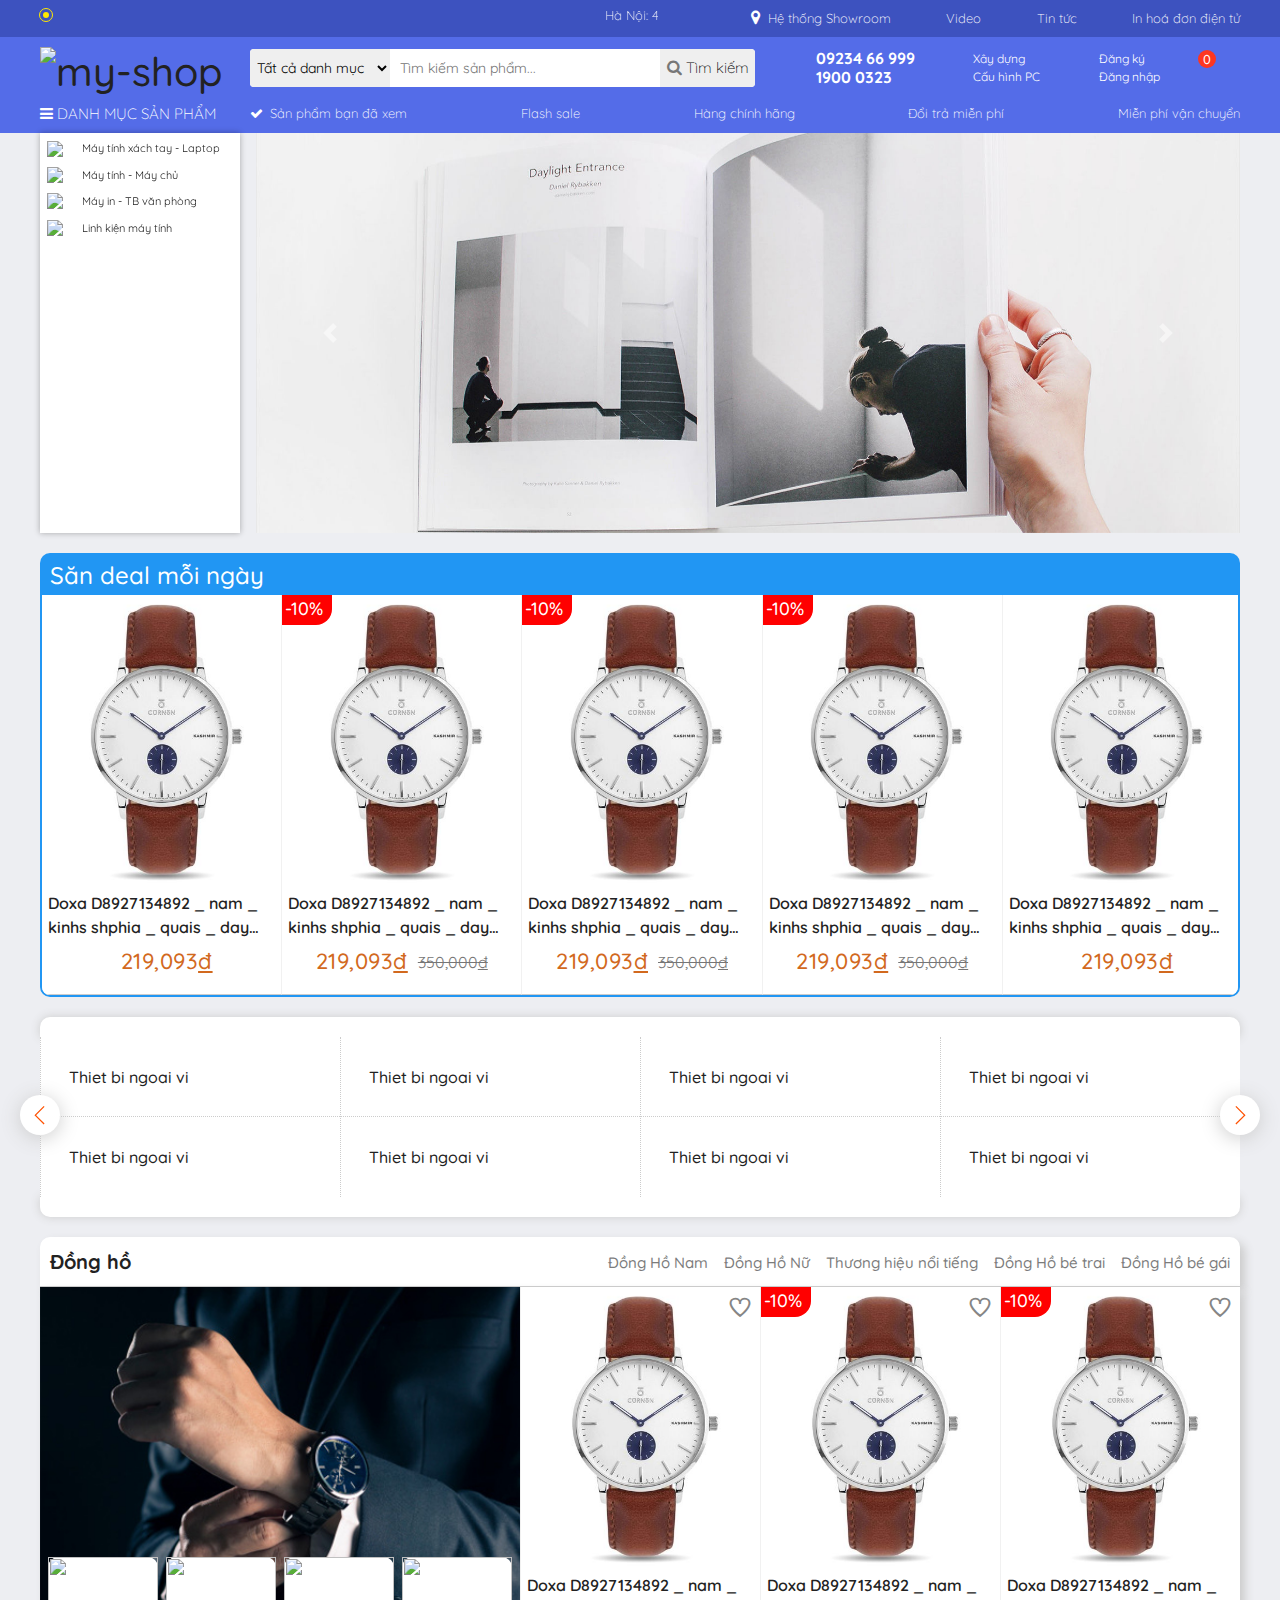
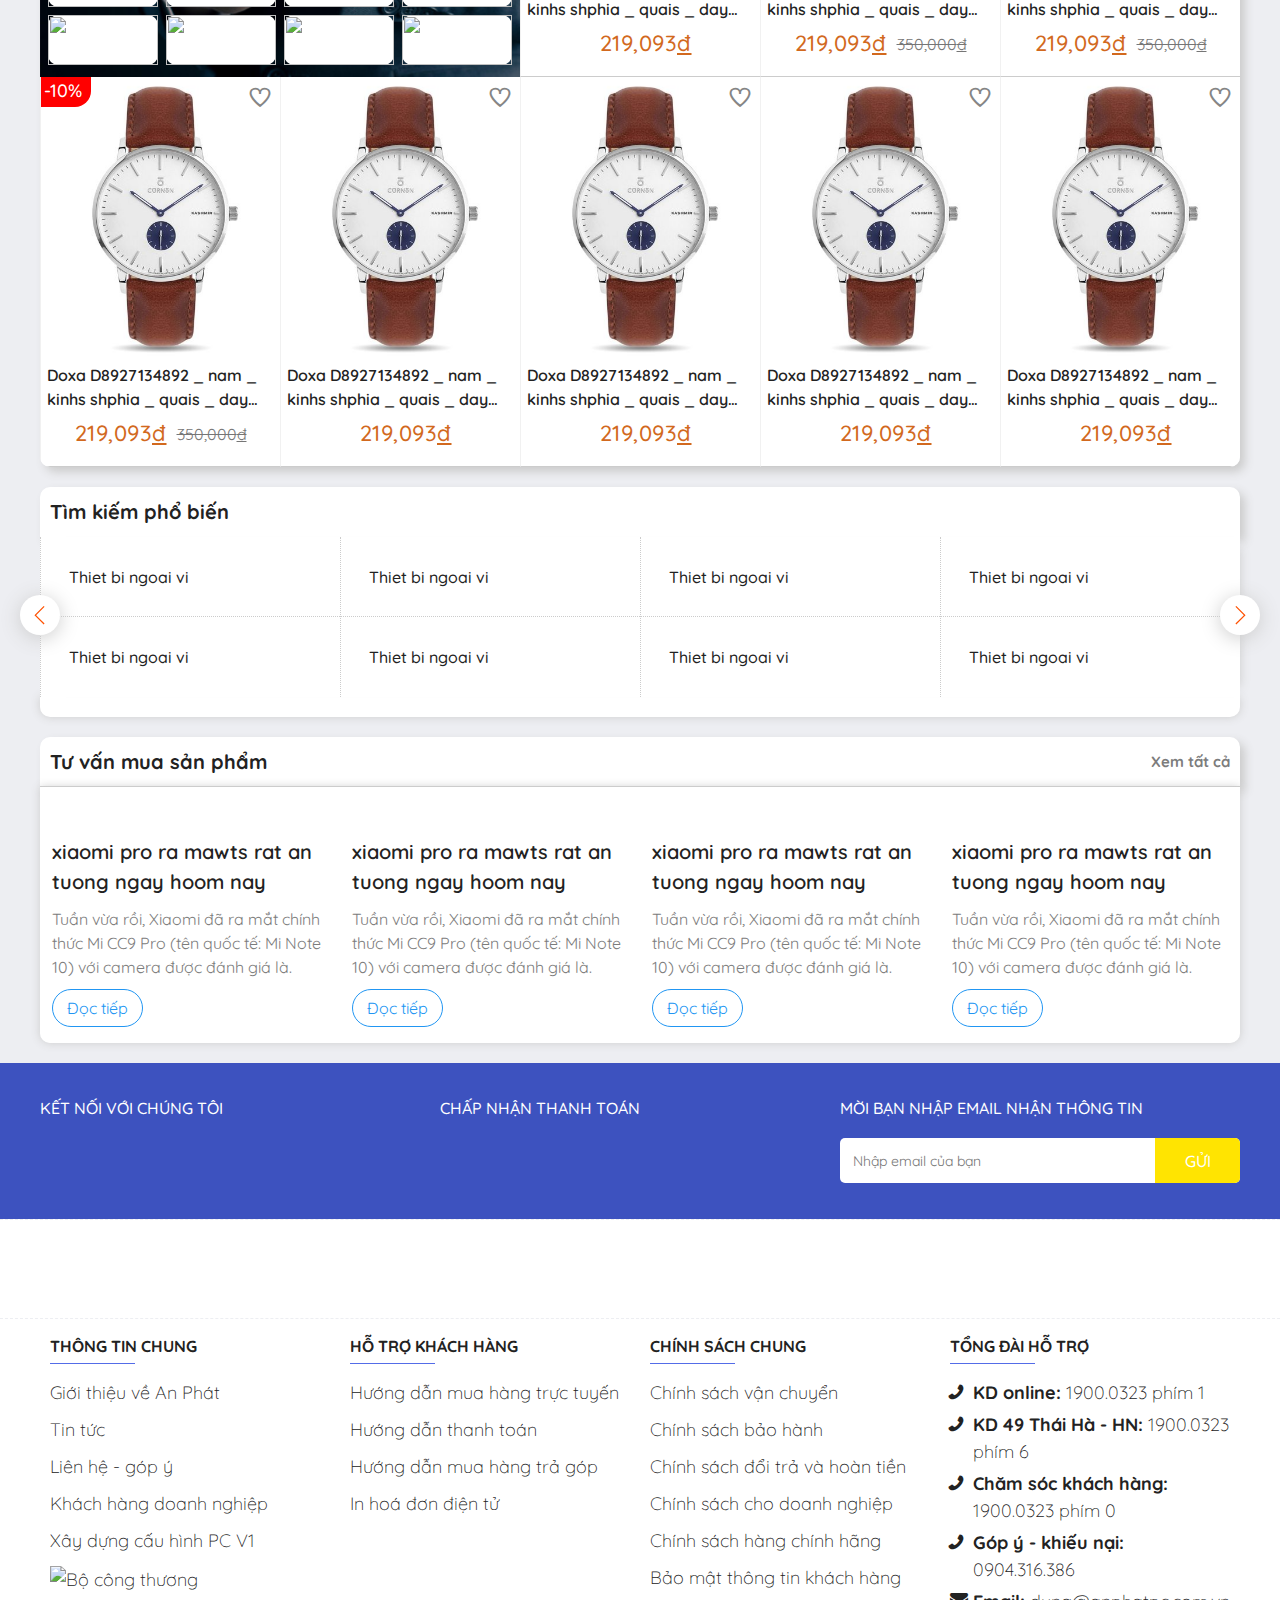
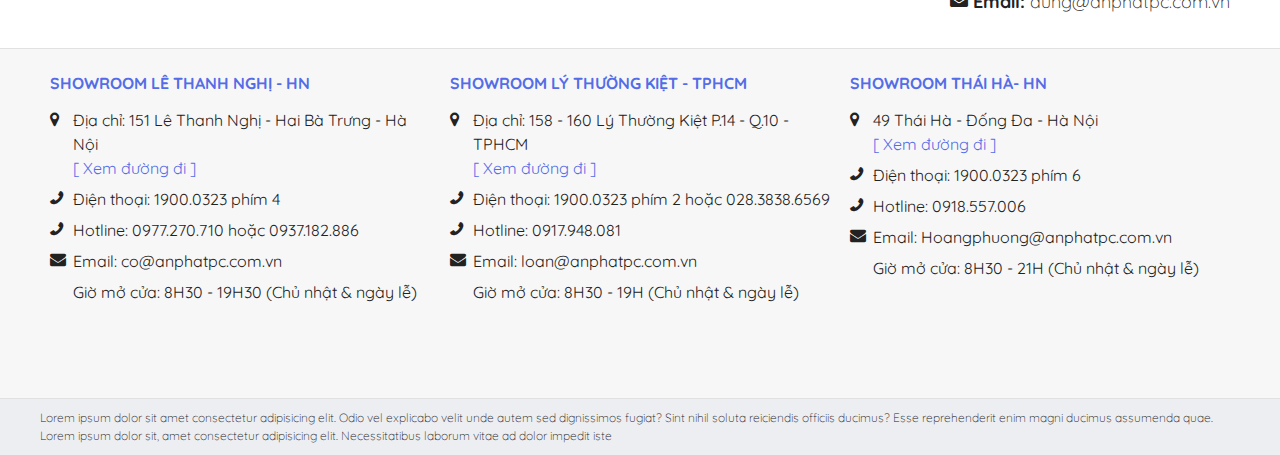
==== index.html @ 414f4945 "clean code" ====
<!DOCTYPE html>
<html lang="en">

<head>
  <title>my-shop</title>
  <meta charset="UTF-8" />
  <!-- <meta name="viewport" content="width=device-width, initial-scale=1" /> -->
  <!-- <meta http-equiv="content-language" content="vi-vn" /> -->
  <!-- <meta http-equiv="X-UA-Compatible" content="IE=edge"> -->
  <meta name="viewport" content="width = device-width, init-scale = 1, Maximum-scale = 1, user-scaleable = 0" />
  <link rel="stylesheet" href="https://cdn.jsdelivr.net/npm/bootstrap@4.3.1/dist/css/bootstrap.min.css" />

  <link rel="stylesheet" href="./assets/css/themify-icons.css" />
  <link rel="stylesheet" href="https://maxcdn.bootstrapcdn.com/font-awesome/4.7.0/css/font-awesome.min.css" />


  <link rel="stylesheet" type="text/css" href="./assets/slick/slick.css" />
  <link rel="stylesheet" type="text/css" href="./assets/slick/slick-theme.css" />

  <link rel="stylesheet" href="./assets/css/lib.css" type="text/css" />
  <link rel="stylesheet" href="./assets/css/web_pc.css" type="text/css" />
  <link rel="stylesheet" href="./assets/css/home.css" type="text/css" />
  <link rel="stylesheet" href="./assets/css/css/header_res.css" type="text/css" />


</head>

<body>
  <!-- header -->
  <header>
    <div class="header-text-top">
      <div class="container">
        <div class="d-flex align-items-center justify-content-between text-13">
          <div class="address-left clearfix">
            <div class="pulse-icon">
              <div class="icon-wrap"></div>
              <div class="elements">
                <div class="pulse pulse-1"></div>
              </div>
            </div>

            <p class="m-0 float-left">
              <marquee>Hà Nội: 49 Thái Hà và 151 Lê Thanh Nghị　TPHCM: 158 - 160 Lý
                Thường Kiệt và 84T/14 Trần Đình Xu</marquee>
            </p>
          </div>

          <div class="text-title">
            <a href="#" class="map-title">
              <i class="fa fa-map-marker text-16 pr-1"></i> Hệ thống Showroom
            </a>
            <a href="" class="icon-video"> Video </a>
            <a href="#" class="icon-news"> Tin tức </a>
            <a href="" class="icon-print"> In hoá đơn điện tử </a>
          </div>
        </div>
      </div>
    </div>

    <div class="header-main-container">
      <div class="container">
        <div class="d-flex flex-wrap align-items-center header-main">
          <h1 class="m-0">
            <a href="index.html" class="logo">
              <img src="https://anphat.com.vn/media/banner/logo_mask2-ngang%20(1).png" alt="my-shop" class="logo-img" />
              <img width="40px" height="40px"
                src="https://cdn.thukyluat.vn/nhch-images//CauHoi_Hinh/9eb6abaa-8cda-456c-ad66-26ba4da23ffe.jpg"
                alt="my-shop" class="logo-img-fixed lazy" />
            </a>
          </h1>
          <!-- search -->
          <div class="header-search">
            <form method="get" action="/tim" enctype="multipart/form-data" class="clearfix search-form bg-white">
              <select name="scat_id">
                <option value="">Tất cả danh mục</option>

                <option value="395">Máy tính xách tay - Laptop</option>

                <option value="394">Máy tính - Máy chủ</option>

                <option value="400">Máy in - TB văn phòng</option>

                <option value="1253">Linh kiện máy tính</option>
              </select>

              <div class="searh-form-container">
                <input type="text" id="js-search" class="text_search" value="" name="q"
                  placeholder="Tìm kiếm sản phẩm..." autocomplete="off" />
                <button type="submit" class="submit-search">
                  <i class="fa fa-search"></i> Tìm kiếm
                </button>
              </div>
            </form>

            <div class="autocomplete-suggestions"></div>
          </div>

          <!-- icon right -->
          <div class="
              header-icon-right
              d-flex
              align-items-center
              justify-content-between
            ">
            <div class="item clearfix">
              <a href="javascript:void(0);" title="Mua hàng online" class="header-icon-phone">
                <i class="icon icon-phone"></i>

                <p class="icon-text m-0" style="line-height: 1.2">
                  <b><span class="text-15 d-block">09234 66 999</span> </b>
                  <b class="text-15 d-block"> 1900 0323 </b>
                </p>
              </a>

              <a href="#" title="Hệ thống Showroom" class="header-item-showroom">
                <i class="icon icon-showroom"></i>

                <p class="icon-text m-0" style="line-height: 1.2">
                  <span class="text-12 d-block"> Hệ thống </span>
                  <b class="text-16 d-block"> Showroom </b>
                </p>
              </a>
            </div>

            <div class="item clearfix">
              <a href="#" title="Xây dựng máy tính">
                <i class="icon icon-buildpc"></i>

                <p class="icon-text m-0 text-12">
                  Xây dựng <br />Cấu hình PC
                </p>
              </a>
            </div>

            <div class="item clearfix">
              <a href="#" title="Tài khoản"><i class="icon icon-user"></i></a>

              <div class="icon-text m-0 text-12">
                <a href="#" class="d-block"> Đăng ký </a>
                <a href="#" class="d-block"> Đăng nhập </a>
              </div>
            </div>

            <div class="item clearfix">
              <a href="cart.html" class="d-block position-relative" title="Giỏ hàng của bạn">
                <i class="icon icon-cart mr-0"></i>
                <span class="js-cart-count cart-count"> 0</span>
              </a>
            </div>
            <div class="item clearfix">

              <a href="#" data-toggle="modal" data-target="#modal-fullscreen"
                class="d-block position-relative icon-menu">
                <i class="ti-menu mr-0"></i>
              </a>
            </div>
          </div>

          <!-- mennu -->
          <div class="header-menu d-flex align-items-center">
            <div class="header-menu-container">
              <a class="d-block font-weight-light text-white menu-title" style="font-size: 15px">
                <i class="fa fa-bars list-product"></i> DANH MỤC SẢN PHẨM
              </a>

              <div class="header-menu-holder">
                <div class="item" data-id="395">
                  <a href="#" class="pro-cate-1">
                    <span class="cat-thumb-item" style="width: 35px; text-align: center">
                      <img src="https://anphat.com.vn/media/category/cat_b706c0f50035bddb63ca6e91efef7703.png"
                        alt="Máy tính xách tay - Laptop" />
                    </span>

                    <span class="title" title="Máy tính xách tay - Laptop">
                      Máy tính xách tay - Laptop
                    </span>
                  </a>
                  <div class="sub-menu">
                    <div class="cat-child-holder">
                      <div class="cat-child-items">
                        <a href="#" class="cate-2" title="Acer">Acer
                        </a>

                        <div>
                          <div class="cat-child-last">
                            <a href="#" title="Acer Gaming/Đồ Họa">
                              Acer Gaming/Đồ Họa
                            </a>

                            <div class="cat-4-list">
                              <a href="#" title="Laptop Acer Aspire 7">
                                Laptop Acer Aspire 7
                              </a>

                              <a href="#" title="Laptop Acer Nitro 5">
                                Laptop Acer Nitro 5
                              </a>

                              <a href="#" title="Laptop Acer Nitro 7">
                                Laptop Acer Nitro 7
                              </a>

                              <a href="#" title="Laptop Acer Helios 300">
                                Laptop Acer Helios 300
                              </a>

                              <a href="#" title="Laptop Acer Triton 500">
                                Laptop Acer Triton 500
                              </a>

                              <a href="#" title="Laptop Acer Helios 700">
                                Laptop Acer Helios 700
                              </a>
                            </div>
                          </div>
                        </div>

                        <div>
                          <div class="cat-child-last">
                            <a href="#" title="Acer Doanh Nhân, Mỏng nhẹ">
                              Acer Doanh Nhân, Mỏng nhẹ
                            </a>

                            <div class="cat-4-list">
                              <a href="#" title="Laptop Acer Swift 1">
                                Laptop Acer Swift 1
                              </a>

                              <a href="#" title="Laptop Acer Swift 3">
                                Laptop Acer Swift 3
                              </a>

                              <a href="#" title="laptop Acer Swift 5">
                                laptop Acer Swift 5
                              </a>

                              <a href="#" title="Laptop Acer Swift 7">
                                Laptop Acer Swift 7
                              </a>
                            </div>
                          </div>
                        </div>

                        <div>
                          <div class="cat-child-last">
                            <a href="#" title="Acer Văn phòng">
                              Acer Văn phòng
                            </a>
                          </div>
                        </div>

                        <div>
                          <div class="cat-child-last">
                            <a href="#" title="Acer Predator Gaming">
                              Acer Predator Gaming
                            </a>
                          </div>
                        </div>

                        <div>
                          <div class="cat-child-last">
                            <a href="#" title="Acer Nitro 5 Gaming">
                              Acer Nitro 5 Gaming
                            </a>

                            <div class="cat-4-list">
                              <a href="#" title="Laptop Acer Nitro 5 Eagle">
                                Laptop Acer Nitro 5 Eagle
                              </a>
                            </div>
                          </div>
                        </div>

                        <div>
                          <div class="cat-child-last">
                            <a href="#" title="Laptop Acer Swift">
                              Laptop Acer Swift
                            </a>
                          </div>
                        </div>

                        <div>
                          <div class="cat-child-last">
                            <a href="#" title="Laptop Acer Aspire">
                              Laptop Acer Aspire
                            </a>

                            <div class="cat-4-list">
                              <a href="#" title="Laptop Acer Aspire 3">
                                Laptop Acer Aspire 3
                              </a>

                              <a href="#" title="Laptop Acer Aspire 5">
                                Laptop Acer Aspire 5
                              </a>

                              <a href="#" title="Laptop Acer Aspire 3 A315">
                                Laptop Acer Aspire 3 A315
                              </a>
                            </div>
                          </div>
                        </div>

                        <div>
                          <div class="cat-child-last">
                            <a href="#" title="Laptop Acer Aspire 5 A515">
                              Laptop Acer Aspire 5 A515
                            </a>
                          </div>
                        </div>
                      </div>

                      <div class="cat-child-items">
                        <a href="#" class="cate-2" title="Asus">Asus
                        </a>

                        <div>
                          <div class="cat-child-last">
                            <a href="#" title="Asus ROG Gaming series">
                              Asus ROG Gaming series
                            </a>
                          </div>
                        </div>

                        <div>
                          <div class="cat-child-last">
                            <a href="#" title="Asus TUF Gaming Series">
                              Asus TUF Gaming Series
                            </a>
                          </div>
                        </div>

                        <div>
                          <div class="cat-child-last">
                            <a href="#" title="Asus Zephyrus Gaming">
                              Asus Zephyrus Gaming
                            </a>
                          </div>
                        </div>

                        <div>
                          <div class="cat-child-last">
                            <a href="#" title="Laptop Asus Zenbook">
                              Laptop Asus Zenbook
                            </a>

                            <div class="cat-4-list">
                              <a href="#" title="Zenbook 13 UX333">
                                Zenbook 13 UX333
                              </a>

                              <a href="#" title="Zenbook 14 UX433">
                                Zenbook 14 UX433
                              </a>

                              <a href="#" title="Zenbook 15 UX533">
                                Zenbook 15 UX533
                              </a>
                            </div>
                          </div>
                        </div>

                        <div>
                          <div class="cat-child-last">
                            <a href="#" title="Laptop Asus Vivobook">
                              Laptop Asus Vivobook
                            </a>

                            <div class="cat-4-list">
                              <a href="#" title="Vivobook S530">
                                Vivobook S530
                              </a>

                              <a href="#" title="Vivobook S433">
                                Vivobook S433
                              </a>

                              <a href="#" title="Vivobook S430">
                                Vivobook S430
                              </a>

                              <a href="#" title="Vivobook S330">
                                Vivobook S330
                              </a>

                              <a href="#" title="Vivobook A515">
                                Vivobook A515
                              </a>

                              <a href="#" title="Vivobook A512">
                                Vivobook A512
                              </a>

                              <a href="#" title="Vivobook A415">
                                Vivobook A415
                              </a>

                              <a href="#" title="Vivobook A412">
                                Vivobook A412
                              </a>

                              <a href="#" title="Vivobook X415">
                                Vivobook X415
                              </a>

                              <a href="#" title="Vivobook X515">
                                Vivobook X515
                              </a>
                            </div>
                          </div>
                        </div>

                        <div>
                          <div class="cat-child-last">
                            <a href="#" title="Laptop Asus Gaming">
                              Laptop Asus Gaming
                            </a>
                          </div>
                        </div>

                        <div>
                          <div class="cat-child-last">
                            <a href="#" title="Laptop Asus ExpertBook">
                              Laptop Asus ExpertBook
                            </a>
                          </div>
                        </div>

                        <div>
                          <div class="cat-child-last">
                            <a href="#" title="Laptop Asus ProArt">
                              Laptop Asus ProArt
                            </a>
                          </div>
                        </div>
                      </div>

                      <div class="cat-child-items">
                        <a href="#" class="cate-2" title="MSI">MSI
                        </a>

                        <div>
                          <div class="cat-child-last">
                            <a href="#" title="MSI Gaming GF Series">
                              MSI Gaming GF Series
                            </a>

                            <div class="cat-4-list">
                              <a href="#" title="MSI GF66 Katana">
                                MSI GF66 Katana
                              </a>

                              <a href="#" title="MSI GF76 Katana">
                                MSI GF76 Katana
                              </a>

                              <a href="#" title="MSI GF75 Thin">
                                MSI GF75 Thin
                              </a>
                            </div>
                          </div>
                        </div>

                        <div>
                          <div class="cat-child-last">
                            <a href="#" title="MSI GE Series">
                              MSI GE Series
                            </a>

                            <div class="cat-4-list">
                              <a href="#" title="MSI GE66 Raider">
                                MSI GE66 Raider
                              </a>

                              <a href="#" title="MSI GE75 Raider">
                                MSI GE75 Raider
                              </a>

                              <a href="#" title="MSI GE76 Raider">
                                MSI GE76 Raider
                              </a>
                            </div>
                          </div>
                        </div>

                        <div>
                          <div class="cat-child-last">
                            <a href="#" title="MSI GL Series">
                              MSI GL Series
                            </a>

                            <div class="cat-4-list">
                              <a href="#" title="MSI GL76 Pulse">
                                MSI GL76 Pulse
                              </a>
                            </div>
                          </div>
                        </div>

                        <div>
                          <div class="cat-child-last">
                            <a href="#" title="MSI GS Series">
                              MSI GS Series
                            </a>
                          </div>
                        </div>

                        <div>
                          <div class="cat-child-last">
                            <a href="#" title="MSI GP Series">
                              MSI GP Series
                            </a>
                          </div>
                        </div>

                        <div>
                          <div class="cat-child-last">
                            <a href="#" title="MSI Modern 14 Series">
                              MSI Modern 14 Series
                            </a>
                          </div>
                        </div>

                        <div>
                          <div class="cat-child-last">
                            <a href="#" title="MSI Prestige Series">
                              MSI Prestige Series
                            </a>
                          </div>
                        </div>

                        <div>
                          <div class="cat-child-last">
                            <a href="#" title="MSI Stealth 15 Series">
                              MSI Stealth 15 Series
                            </a>
                          </div>
                        </div>

                        <div>
                          <div class="cat-child-last">
                            <a href="#" title="MSI Bravo Series">
                              MSI Bravo Series
                            </a>
                          </div>
                        </div>

                        <div>
                          <div class="cat-child-last">
                            <a href="#" title="MSI Alpha Series">
                              MSI Alpha Series
                            </a>
                          </div>
                        </div>

                        <div>
                          <div class="cat-child-last">
                            <a href="#=" MSI Workstation">
                              MSI Workstation
                            </a>
                          </div>
                        </div>
                      </div>

                      <div class="cat-child-items">
                        <a href="#" class="cate-2" title="Dell">Dell
                        </a>

                        <div>
                          <div class="cat-child-last">
                            <a href="#" title="Laptop Dell Gaming">
                              Laptop Dell Gaming
                            </a>

                            <div class="cat-4-list">
                              <a href="#" title="Laptop Dell Gaming G3 3500">
                                Laptop Dell Gaming G3 3500
                              </a>

                              <a href="#" title="Laptop Dell Gaming G5">
                                Laptop Dell Gaming G5
                              </a>

                              <a href="#" title="Laptop Dell Gaming G7">
                                Laptop Dell Gaming G7
                              </a>
                            </div>
                          </div>
                        </div>

                        <div>
                          <div class="cat-child-last">
                            <a href="#" title="Laptop Dell XPS">
                              Laptop Dell XPS
                            </a>
                          </div>
                        </div>

                        <div>
                          <div class="cat-child-last">
                            <a href="#" title="Laptop Dell Vostro">
                              Laptop Dell Vostro
                            </a>
                          </div>
                        </div>

                        <div>
                          <div class="cat-child-last">
                            <a href="#" title="Laptop Dell Latitude">
                              Laptop Dell Latitude
                            </a>
                          </div>
                        </div>

                        <div>
                          <div class="cat-child-last">
                            <a href="#" title="Laptop Dell Inspiron">
                              Laptop Dell Inspiron
                            </a>
                          </div>
                        </div>

                        <div>
                          <div class="cat-child-last">
                            <a href="#" title="Dell Precision Workstation">
                              Dell Precision Workstation
                            </a>
                          </div>
                        </div>
                      </div>

                      <div class="cat-child-items">
                        <a href="#" class="cate-2" title="Fujitsu">Fujitsu
                        </a>

                        <div>
                          <div class="cat-child-last">
                            <a href="#" title="Laptop Fujitsu U Series">
                              Laptop Fujitsu U Series
                            </a>

                            <div class="cat-4-list">
                              <a href="#" title="Fujitsu U7 Nhôm">
                                Fujitsu U7 Nhôm
                              </a>

                              <a href="#" title="Fujitsu U9 Carbon">
                                Fujitsu U9 Carbon
                              </a>
                            </div>
                          </div>
                        </div>

                        <div>
                          <div class="cat-child-last">
                            <a href="#" title="Laptop Fujitsu E Series">
                              Laptop Fujitsu E Series
                            </a>
                          </div>
                        </div>
                      </div>

                      <div class="cat-child-items">
                        <a href="#" class="cate-2" title="Gigabyte">Gigabyte
                        </a>

                        <div>
                          <div class="cat-child-last">
                            <a href="#AERO">
                              AERO
                            </a>
                          </div>
                        </div>

                        <div>
                          <div class="cat-child-last">
                            <a href="#AORUS">
                              AORUS
                            </a>
                          </div>
                        </div>

                        <div>
                          <div class="cat-child-last">
                            <a href="#" title="G series">
                              G series
                            </a>

                            <div class="cat-4-list">
                              <a href="#=" Gigabyte G5">
                                Gigabyte G5
                              </a>

                              <a href="#=" Gigabyte G7">
                                Gigabyte G7
                              </a>
                            </div>
                          </div>
                        </div>
                      </div>

                      <div class="cat-child-items">
                        <a href="#" class="cate-2" title="HP">HP
                        </a>

                        <div>
                          <div class="cat-child-last">
                            <a href="#" title="Laptop HP OMEN">
                              Laptop HP OMEN
                            </a>
                          </div>
                        </div>

                        <div>
                          <div class="cat-child-last">
                            <a href="#" title="Laptop HP VICTUS">
                              Laptop HP VICTUS
                            </a>
                          </div>
                        </div>

                        <div>
                          <div class="cat-child-last">
                            <a href="#" title="Laptop HP Pavilion">
                              Laptop HP Pavilion
                            </a>
                          </div>
                        </div>

                        <div>
                          <div class="cat-child-last">
                            <a href="#" title="Laptop HP Probook">
                              Laptop HP Probook
                            </a>
                          </div>
                        </div>

                        <div>
                          <div class="cat-child-last">
                            <a href="#" title="Laptop HP Spectre">
                              Laptop HP Spectre
                            </a>
                          </div>
                        </div>

                        <div>
                          <div class="cat-child-last">
                            <a href="#" title="Laptop HP Elitebook">
                              Laptop HP Elitebook
                            </a>
                          </div>
                        </div>

                        <div>
                          <div class="cat-child-last">
                            <a href="#" title="Laptop HP Envy">
                              Laptop HP Envy
                            </a>

                            <div class="cat-4-list">
                              <a href="#" title="Laptop HP Envy 13">
                                Laptop HP Envy 13
                              </a>
                            </div>
                          </div>
                        </div>

                        <div>
                          <div class="cat-child-last">
                            <a href="#" title="Laptop HP Gaming">
                              Laptop HP Gaming
                            </a>
                          </div>
                        </div>
                      </div>

                      <div class="cat-child-items">
                        <a href="#" class="cate-2" title="Lenovo">Lenovo
                        </a>

                        <div>
                          <div class="cat-child-last">
                            <a href="#" title="Laptop Lenovo ThinkPad">
                              Laptop Lenovo ThinkPad
                            </a>
                          </div>
                        </div>

                        <div>
                          <div class="cat-child-last">
                            <a href="#" title="Laptop Lenovo IdeaPad">
                              Laptop Lenovo IdeaPad
                            </a>
                          </div>
                        </div>

                        <div>
                          <div class="cat-child-last">
                            <a href="#" title="Laptop Lenovo Yoga">
                              Laptop Lenovo Yoga
                            </a>
                          </div>
                        </div>

                        <div>
                          <div class="cat-child-last">
                            <a href="#" title="Laptop Lenovo Legion">
                              Laptop Lenovo Legion
                            </a>
                          </div>
                        </div>

                        <div>
                          <div class="cat-child-last">
                            <a href="#" title="Laptop Lenovo ThinkBook">
                              Laptop Lenovo ThinkBook
                            </a>
                          </div>
                        </div>

                        <div>
                          <div class="cat-child-last">
                            <a href="#" title="Lenovo ideapad gaming 3">
                              Lenovo ideapad gaming 3
                            </a>
                          </div>
                        </div>

                        <div>
                          <div class="cat-child-last">
                            <a href="#" title="Laptop Lenovo Gaming">
                              Laptop Lenovo Gaming
                            </a>
                          </div>
                        </div>
                      </div>
                    </div>
                  </div>
                </div>

                <div class="item" data-id="394">
                  <a href="#" class="pro-cate-1">
                    <span class="cat-thumb-item" style="width: 35px; text-align: center">
                      <img src="https://anphat.com.vn/media/category/cat_a2e098b9730b13b0f4a5fa64ee45901c.png"
                        alt="Máy tính - Máy chủ" />
                    </span>

                    <span class="title" title="Máy tính - Máy chủ">
                      Máy tính - Máy chủ
                    </span>
                  </a>

                  <div class="sub-menu">
                    <div class="cat-child-holder">
                      <div class="cat-child-items">
                        <a href="#" class="cate-2" title="Máy tính văn phòng">Máy tính
                          văn phòng
                        </a>

                        <div>
                          <div class="cat-child-last">
                            <a href="#" title="Mini PC (Siêu bé)">
                              Mini PC (Siêu bé)
                            </a>
                          </div>
                        </div>

                        <div>
                          <div class="cat-child-last">
                            <a href="#" title="Small Form (Cỡ nhỏ)">
                              Small Form (Cỡ nhỏ)
                            </a>
                          </div>
                        </div>

                        <div>
                          <div class="cat-child-last">
                            <a href="#" title="Micro Tower (Cỡ vừa)">
                              Micro Tower (Cỡ vừa)
                            </a>
                          </div>
                        </div>

                        <div>
                          <div class="cat-child-last">
                            <a href="#-lap-rap_dm1721.html" title="PC lắp ráp">
                              PC lắp ráp
                            </a>
                          </div>
                        </div>

                        <div>
                          <div class="cat-child-last">
                            <a href="#-gia-re_dm1722.html" title="Giá Rẻ (<9 triệu)">
                              Giá Rẻ (<9 triệu) </a>
                          </div>
                        </div>

                        <div>
                          <div class="cat-child-last">
                            <a href="#-tam-trung_dm1723.html" title="Tầm trung (9 - 15 triệu)">
                              Tầm trung (9 - 15 triệu)
                            </a>
                          </div>
                        </div>

                        <div>
                          <div class="cat-child-last">
                            <a href="#-cao-cap_dm1724.html" title="Cao Cấp (>15 triệu)">
                              Cao Cấp (>15 triệu)
                            </a>
                          </div>
                        </div>
                      </div>

                      <div class="cat-child-items">
                        <a href="#" class="cate-2" title="Máy tính đồng bộ">Máy tính đồng bộ
                        </a>

                        <div>
                          <div class="cat-child-last">
                            <a href="#.html" title="Dell">
                              Dell
                            </a>
                          </div>
                        </div>

                        <div>
                          <div class="cat-child-last">
                            <a href="#" title="HP">
                              HP
                            </a>
                          </div>
                        </div>

                        <div>
                          <div class="cat-child-last">
                            <a href="#" title="Intel NUC">
                              Intel NUC
                            </a>
                          </div>
                        </div>

                        <div>
                          <div class="cat-child-last">
                            <a href="#" title="FPT ELead">
                              FPT ELead
                            </a>
                          </div>
                        </div>

                        <div>
                          <div class="cat-child-last">
                            <a href="#" title="Acer">
                              Acer
                            </a>
                          </div>
                        </div>

                        <div>
                          <div class="cat-child-last">
                            <a href="#" title="IBM-LENOVO">
                              IBM-LENOVO
                            </a>
                          </div>
                        </div>

                        <div>
                          <div class="cat-child-last">
                            <a href="#" title="ASUS">
                              ASUS
                            </a>
                          </div>
                        </div>

                        <div>
                          <div class="cat-child-last">
                            <a href="#" title="Gigabyte">
                              Gigabyte
                            </a>
                          </div>
                        </div>

                        <div>
                          <div class="cat-child-last">
                            <a href="#" title="ConcepD Workstation">
                              ConcepD Workstation
                            </a>
                          </div>
                        </div>
                      </div>

                      <div class="cat-child-items">
                        <a href="#" class="cate-2" title="Máy tính All-in-one">Máy tính All-in-one
                        </a>

                        <div>
                          <div class="cat-child-last">
                            <a href="#" title="All In One Dell">
                              All In One Dell
                            </a>
                          </div>
                        </div>

                        <div>
                          <div class="cat-child-last">
                            <a href="#" title="All In One HP">
                              All In One HP
                            </a>
                          </div>
                        </div>

                        <div>
                          <div class="cat-child-last">
                            <a href="#" title="All in One Lenovo">
                              All in One Lenovo
                            </a>
                          </div>
                        </div>

                        <div>
                          <div class="cat-child-last">
                            <a href="#" title="All In One Asus">
                              All In One Asus
                            </a>
                          </div>
                        </div>
                      </div>

                      <div class="cat-child-items">
                        <a href="#" class="cate-2" title="Máy chủ - Linh kiện">Máy chủ - Linh kiện
                        </a>

                        <div>
                          <div class="cat-child-last">
                            <a href="#" title="Máy chủ - Server">
                              Máy chủ - Server
                            </a>

                            <div class="cat-4-list">
                              <a href="#" title="Máy chủ Lenovo - IBM">
                                Máy chủ Lenovo - IBM
                              </a>

                              <a href="#" title="Máy chủ HP">
                                Máy chủ HP
                              </a>

                              <a href="#" title="Máy chủ DELL">
                                Máy chủ DELL
                              </a>
                            </div>
                          </div>
                        </div>

                        <div>
                          <div class="cat-child-last">
                            <a href="#" title="Linh kiện máy chủ">
                              Linh kiện máy chủ
                            </a>

                            <div class="cat-4-list">
                              <a href="#" title="CPU for Server">
                                CPU for Server
                              </a>

                              <a href="#" title="Ram for Sever">
                                Ram for Sever
                              </a>

                              <a href="#" title="HDD for Sever">
                                HDD for Sever
                              </a>

                              <a href="#" title="VGA for Sever">
                                VGA for Sever
                              </a>

                              <a href="#" title="RAID for Sever">
                                RAID for Sever
                              </a>

                              <a href="#" title="Mainboard Server">
                                Mainboard Server
                              </a>

                              <a href="#" title="Nguồn cho Server">
                                Nguồn cho Server
                              </a>
                            </div>
                          </div>
                        </div>
                      </div>

                      <div class="cat-child-items">
                        <a href="#" class="cate-2" title="Máy trạm Workstation">Máy trạm Workstation
                        </a>

                        <div>
                          <div class="cat-child-last">
                            <a href="#" title="HP Workstation">
                              HP Workstation
                            </a>
                          </div>
                        </div>

                        <div>
                          <div class="cat-child-last">
                            <a href="#" title="Dell Workstation">
                              Dell Workstation
                            </a>
                          </div>
                        </div>
                      </div>

                      <div class="cat-child-items">
                        <a href="#" class="cate-2" title="GameNet">GameNet
                        </a>

                        <div>
                          <div class="cat-child-last">
                            <a href="#" title="Thiết Bị Mạng Game Net">
                              Thiết Bị Mạng Game Net
                            </a>

                            <div class="cat-4-list">
                              <a href="#" title="Switch, Modem Game">
                                Switch, Modem Game
                              </a>

                              <a href="#" title="Phụ Kiện Mạng">
                                Phụ Kiện Mạng
                              </a>
                            </div>
                          </div>
                        </div>

                        <div>
                          <div class="cat-child-last">
                            <a href="#" title="Bàn Ghế Game Net">
                              Bàn Ghế Game Net
                            </a>

                            <div class="cat-4-list">
                              <a href="#" title="Ghế Game Net">
                                Ghế Game Net
                              </a>

                              <a href="#" title="Bàn Game Net">
                                Bàn Game Net
                              </a>
                            </div>
                          </div>
                        </div>

                        <div>
                          <div class="cat-child-last">
                            <a href="#" title="Máy chủ Game Net">
                              Máy chủ Game Net
                            </a>

                            <div class="cat-4-list">
                              <a href="#" title="Máy Chủ Lắp Ráp">
                                Máy Chủ Lắp Ráp
                              </a>

                              <a href="#" title="Máy Chủ Đồng Bộ">
                                Máy Chủ Đồng Bộ
                              </a>
                            </div>
                          </div>
                        </div>

                        <div>
                          <div class="cat-child-last">
                            <a href="#" title="Cấu Hình Phòng Net">
                              Cấu Hình Phòng Net
                            </a>

                            <div class="cat-4-list">
                              <a href="#" title="Cấu Hình Intel">
                                Cấu Hình Intel
                              </a>

                              <a href="#" title="Cấu Hình AMD">
                                Cấu Hình AMD
                              </a>
                            </div>
                          </div>
                        </div>

                        <div>
                          <div class="cat-child-last">
                            <a href="#" title="Phụ Kiện Game Net">
                              Phụ Kiện Game Net
                            </a>

                            <div class="cat-4-list">
                              <a href="#" title="Bàn Phím Game Net">
                                Bàn Phím Game Net
                              </a>

                              <a href="# title=" Chuột Game Net">
                                Chuột Game Net
                              </a>

                              <a href="#" title="Tai Nghe Game Net">
                                Tai Nghe Game Net
                              </a>

                              <a href="#" title="Bàn di chuột Game Net">
                                Bàn di chuột Game Net
                              </a>
                            </div>
                          </div>
                        </div>

                        <div>
                          <div class="cat-child-last">
                            <a href="#" title="Màn hình Game Net">
                              Màn hình Game Net
                            </a>

                            <div class="cat-4-list">
                              <a href="#" title="Monitor AOC">
                                Monitor AOC
                              </a>

                              <a href="#" title="Monitor Viewsonic">
                                Monitor Viewsonic
                              </a>

                              <a href="#" title="Monitor Dell">
                                Monitor Dell
                              </a>

                              <a href="#" title="Monitor Asus">
                                Monitor Asus
                              </a>

                              <a href="#" title="Monitor Samsung">
                                Monitor Samsung
                              </a>
                            </div>
                          </div>
                        </div>

                        <div>
                          <div class="cat-child-last">
                            <a href="#" title="Gói Lắp Đặt Game Net">
                              Gói Lắp Đặt Game Net
                            </a>

                            <div class="cat-4-list">
                              <a href="#" title="Gói Game Net 20 Máy">
                                Gói Game Net 20 Máy
                              </a>

                              <a href="#" title="Gói Game Net 40 Máy">
                                Gói Game Net 40 Máy
                              </a>

                              <a href="#" title="Gói Game Net 60 Máy">
                                Gói Game Net 60 Máy
                              </a>

                              <a href="#" title="Gói Game Net 80 Máy">
                                Gói Game Net 80 Máy
                              </a>
                            </div>
                          </div>
                        </div>

                        <div>
                          <div class="cat-child-last">
                            <a href="#" title="Máy Tính Tiền Game">
                              Máy Tính Tiền Game
                            </a>
                          </div>
                        </div>
                      </div>

                      <div class="cat-child-items">
                        <a href="#" class="cate-2" title="PCAP theo giá">PCAP theo giá
                        </a>

                        <div>
                          <div class="cat-child-last">
                            <a href="#" title="PCAP < 10 triệu">
                              PCAP < 10 triệu </a>
                          </div>
                        </div>

                        <div>
                          <div class="cat-child-last">
                            <a href="#" title="PCAP 10 - 20 triệu">
                              PCAP 10 - 20 triệu
                            </a>
                          </div>
                        </div>

                        <div>
                          <div class="cat-child-last">
                            <a href="#" title="PCAP 20 - 30 triệu">
                              PCAP 20 - 30 triệu
                            </a>
                          </div>
                        </div>

                        <div>
                          <div class="cat-child-last">
                            <a href="#" title="PCAP 30 - 40 triệu">
                              PCAP 30 - 40 triệu
                            </a>
                          </div>
                        </div>

                        <div>
                          <div class="cat-child-last">
                            <a href="#" title="PCAP 40 - 60 triệu">
                              PCAP 40 - 60 triệu
                            </a>
                          </div>
                        </div>

                        <div>
                          <div class="cat-child-last">
                            <a href="#" title="PCAP > 60 triệu">
                              PCAP > 60 triệu
                            </a>
                          </div>
                        </div>
                      </div>

                      <div class="cat-child-items">
                        <a href="#" class="cate-2" title="PCAP theo nhu cầu">PCAP theo nhu cầu
                        </a>

                        <div>
                          <div class="cat-child-last">
                            <a href="#" title="PC Gaming">
                              PC Gaming
                            </a>
                          </div>
                        </div>

                        <div>
                          <div class="cat-child-last">
                            <a href="#" title="PCAP Văn phòng">
                              PCAP Văn phòng
                            </a>
                          </div>
                        </div>

                        <div>
                          <div class="cat-child-last">
                            <a href="#" title="PCAP Livestream">
                              PCAP Livestream
                            </a>
                          </div>
                        </div>

                        <div>
                          <div class="cat-child-last">
                            <a href="#" title="PCAP Đồ Họa/Workstation">
                              PCAP Đồ Họa/Workstation
                            </a>
                          </div>
                        </div>

                        <div>
                          <div class="cat-child-last">
                            <a href="#" title="PCAP Gaming">
                              PCAP Gaming
                            </a>
                          </div>
                        </div>
                      </div>

                      <div class="cat-child-items">
                        <a href="#" class="cate-2" title="PCAP theo hãng">PCAP theo hãng
                        </a>

                        <div>
                          <div class="cat-child-last">
                            <a href="#" title="PCAP ASUS">
                              PCAP ASUS
                            </a>
                          </div>
                        </div>

                        <div>
                          <div class="cat-child-last">
                            <a href="#" title="PCAP GIGABYTE">
                              PCAP GIGABYTE
                            </a>
                          </div>
                        </div>

                        <div>
                          <div class="cat-child-last">
                            <a href="#" title="PCAP MSI">
                              PCAP MSI
                            </a>
                          </div>
                        </div>

                        <div>
                          <div class="cat-child-last">
                            <a href="#" title="PCAP Hiệu Năng/Giá">
                              PCAP Hiệu Năng/Giá
                            </a>
                          </div>
                        </div>
                      </div>

                      <div class="cat-child-items">
                        <a href="#" class="cate-2" title="Máy tính Mini">Máy tính Mini
                        </a>

                        <div>
                          <div class="cat-child-last">
                            <a href="#" title="Apple Mac Mini">
                              Apple Mac Mini
                            </a>
                          </div>
                        </div>
                      </div>

                      <div class="cat-child-items">
                        <a href="#" class="cate-2" title="Máy Workstation, Server Deep Learning - AI">Máy Workstation,
                          Server Deep
                          Learning - AI
                        </a>

                        <div>
                          <div class="cat-child-last">
                            <a href="#" title="Deep Learning Workstation 2 GPUs">
                              Deep Learning Workstation 2 GPUs
                            </a>
                          </div>
                        </div>

                        <div>
                          <div class="cat-child-last">
                            <a href="#" title="Deep Learning Workstation 4 GPUs">
                              Deep Learning Workstation 4 GPUs
                            </a>
                          </div>
                        </div>
                      </div>
                    </div>
                  </div>
                </div>

                <div class="item" data-id="400">
                  <a href="#" class="pro-cate-1">
                    <span class="cat-thumb-item" style="width: 35px; text-align: center">
                      <img src="https://anphat.com.vn/media/category/cat_1073e9906b9dd89e0e453d1bc5ec4212.png"
                        alt="Máy in - TB văn phòng" />
                    </span>

                    <span class="title" title="Máy in - TB văn phòng">
                      Máy in - TB văn phòng
                    </span>
                  </a>

                  <!-- 
                               
                              
                          
                              
                              
                              
                              
                              
                              
                              
                              
                              
                              
                              
                              
                              
                              
                              
                          -->

                  <div class="sub-menu no-big-img">
                    <div class="cat-child-holder">
                      <div class="cat-child-items">
                        <a href="#" class="cate-2" title="Máy in các hãng">Máy in
                          các hãng
                        </a>

                        <div>
                          <div class="cat-child-last">
                            <a href="#" title="Máy in Canon">
                              Máy in Canon
                            </a>
                          </div>
                        </div>

                        <div>
                          <div class="cat-child-last">
                            <a href="#" title="Máy in HP">
                              Máy in HP
                            </a>
                          </div>
                        </div>

                        <div>
                          <div class="cat-child-last">
                            <a href="#" title="Máy in Epson">
                              Máy in Epson
                            </a>
                          </div>
                        </div>

                        <div>
                          <div class="cat-child-last">
                            <a href="#" title="Máy in Brother">
                              Máy in Brother
                            </a>
                          </div>
                        </div>

                        <div>
                          <div class="cat-child-last">
                            <a href="#" title="Máy in Panasonic">
                              Máy in Panasonic
                            </a>
                          </div>
                        </div>

                        <div>
                          <div class="cat-child-last">
                            <a href="#" title="Máy in Fuji Xerox">
                              Máy in Fuji Xerox
                            </a>
                          </div>
                        </div>

                        <div>
                          <div class="cat-child-last">
                            <a href="#" title="Máy in Ricoh">
                              Máy in Ricoh
                            </a>
                          </div>
                        </div>
                      </div>

                      <div class="cat-child-items">
                        <a href="#" class="cate-2" title="Máy in theo chức năng">Máy in theo chức năng
                        </a>

                        <div>
                          <div class="cat-child-last">
                            <a href="#" title="Máy in đa năng">
                              Máy in đa năng
                            </a>
                          </div>
                        </div>

                        <div>
                          <div class="cat-child-last">
                            <a href="#" title="Máy in đơn năng">
                              Máy in đơn năng
                            </a>
                          </div>
                        </div>

                        <div>
                          <div class="cat-child-last">
                            <a href="#" title="Máy in màu">
                              Máy in màu
                            </a>
                          </div>
                        </div>

                        <div>
                          <div class="cat-child-last">
                            <a href="#" title="Máy in đen trắng">
                              Máy in đen trắng
                            </a>
                          </div>
                        </div>

                        <div>
                          <div class="cat-child-last">
                            <a href="#" title="Máy in 2 mặt">
                              Máy in 2 mặt
                            </a>
                          </div>
                        </div>

                        <div>
                          <div class="cat-child-last">
                            <a href="#" title="Máy in mã vạch">
                              Máy in mã vạch
                            </a>
                          </div>
                        </div>

                        <div>
                          <div class="cat-child-last">
                            <a href="#" title="Máy in hóa đơn">
                              Máy in hóa đơn
                            </a>
                          </div>
                        </div>
                      </div>

                      <div class="cat-child-items">
                        <a href="#" class="cate-2" title="Máy in theo nhu cầu">Máy in theo nhu cầu
                        </a>

                        <div>
                          <div class="cat-child-last">
                            <a href="#" title="Máy in văn phòng">
                              Máy in văn phòng
                            </a>
                          </div>
                        </div>

                        <div>
                          <div class="cat-child-last">
                            <a href="#" title="Máy in wifi">
                              Máy in wifi
                            </a>
                          </div>
                        </div>
                      </div>

                      <div class="cat-child-items">
                        <a href="#" class="cate-2" title="Thiết bị văn phòng">Thiết bị văn phòng
                        </a>

                        <div>
                          <div class="cat-child-last">
                            <a href="#" title="Máy chấm công">
                              Máy chấm công
                            </a>
                          </div>
                        </div>

                        <div>
                          <div class="cat-child-last">
                            <a href="#" title="Bộ lưu điện UPS">
                              Bộ lưu điện UPS
                            </a>
                          </div>
                        </div>

                        <div>
                          <div class="cat-child-last">
                            <a href="#" title="Máy hủy tài liệu">
                              Máy hủy tài liệu
                            </a>
                          </div>
                        </div>

                        <div>
                          <div class="cat-child-last">
                            <a href="#" title="Máy Photocopy">
                              Máy Photocopy
                            </a>

                            <div class="cat-4-list">
                              <a href="#" title="Phụ kiện máy photocopy">
                                Phụ kiện máy photocopy
                              </a>
                            </div>
                          </div>
                        </div>

                        <div>
                          <div class="cat-child-last">
                            <a href="#" title="Máy quét - Scaner">
                              Máy quét - Scaner
                            </a>
                          </div>
                        </div>

                        <div>
                          <div class="cat-child-last">
                            <a href="#" title="Điện thoại">
                              Điện thoại
                            </a>
                          </div>
                        </div>

                        <div>
                          <div class="cat-child-last">
                            <a href="#" title="Máy trợ giảng">
                              Máy trợ giảng
                            </a>
                          </div>
                        </div>
                      </div>

                      <div class="cat-child-items">
                        <a href="#" class="cate-2" title="Thiết bị siêu thị, cửa hàng">Thiết bị siêu thị, cửa hàng
                        </a>

                        <div>
                          <div class="cat-child-last">
                            <a href="#" title="Đầu đọc mã vạch">
                              Đầu đọc mã vạch
                            </a>
                          </div>
                        </div>

                        <div>
                          <div class="cat-child-last">
                            <a href="#" title="Thiết bị kiểm kho">
                              Thiết bị kiểm kho
                            </a>
                          </div>
                        </div>

                        <div>
                          <div class="cat-child-last">
                            <a href="#" title="Máy bán hàng POS">
                              Máy bán hàng POS
                            </a>
                          </div>
                        </div>

                        <div>
                          <div class="cat-child-last">
                            <a href="#" title="Vật tư & linh kiện thay thế">
                              Vật tư & linh kiện thay thế
                            </a>
                          </div>
                        </div>

                        <div>
                          <div class="cat-child-last">
                            <a href="#" title="Máy đếm tiền">
                              Máy đếm tiền
                            </a>
                          </div>
                        </div>

                        <div>
                          <div class="cat-child-last">
                            <a href="#" title="Máy tính tiền siêu thị, cửa hàng">
                              Máy tính tiền siêu thị, cửa hàng
                            </a>
                          </div>
                        </div>
                      </div>

                      <div class="cat-child-items">
                        <a href="#" class="cate-2" title="Thiết bị trình chiếu">Thiết bị trình chiếu
                        </a>

                        <div>
                          <div class="cat-child-last">
                            <a href="#" title="Máy chiếu">
                              Máy chiếu
                            </a>
                          </div>
                        </div>

                        <div>
                          <div class="cat-child-last">
                            <a href="#" title="Màn chiếu">
                              Màn chiếu
                            </a>
                          </div>
                        </div>

                        <div>
                          <div class="cat-child-last">
                            <a href="#" title="Giá để máy chiếu">
                              Giá để máy chiếu
                            </a>
                          </div>
                        </div>

                        <div>
                          <div class="cat-child-last">
                            <a href="#" title="Bút trình chiếu">
                              Bút trình chiếu
                            </a>
                          </div>
                        </div>

                        <div>
                          <div class="cat-child-last">
                            <a href="#" title="Máy chiếu vật thể">
                              Máy chiếu vật thể
                            </a>
                          </div>
                        </div>
                      </div>

                      <div class="cat-child-items">
                        <a href="#" class="cate-2" title="Phần mềm">Phần
                          mềm
                        </a>

                        <div>
                          <div class="cat-child-last">
                            <a href="#" title="Antivirus">
                              Antivirus
                            </a>

                            <div class="cat-4-list">
                              <a href="#" title="BKAV">
                                BKAV
                              </a>

                              <a href="#" title="KASPERSKY">
                                KASPERSKY
                              </a>

                              <a href="#" title="TREND MICRO">
                                TREND MICRO
                              </a>

                              <a href="#" title="NORTON">
                                NORTON
                              </a>

                              <a href="#" title="CMC">
                                CMC
                              </a>

                              <a href="#" title="PM khác">
                                PM khác
                              </a>

                              <a href="#" title="AVG">
                                AVG
                              </a>

                              <a href="#" title="McAfee">
                                McAfee
                              </a>

                              <a href="#" title="BULLGUARD">
                                BULLGUARD
                              </a>
                            </div>
                          </div>
                        </div>

                        <div>
                          <div class="cat-child-last">
                            <a href="#" title="MS Office">
                              MS Office
                            </a>
                          </div>
                        </div>

                        <div>
                          <div class="cat-child-last">
                            <a href="#" title="MS Windows">
                              MS Windows
                            </a>
                          </div>
                        </div>

                        <div>
                          <div class="cat-child-last">
                            <a href="#" title="Phần mềm ứng dụng">
                              Phần mềm ứng dụng
                            </a>
                          </div>
                        </div>
                      </div>

                      <div class="cat-child-items">
                        <a href="#" class="cate-2" title="Máy ảnh">Máy ảnh
                        </a>
                      </div>

                      <div class="cat-child-items">
                        <a href="#" class="cate-2" title="Mực in">Mực in
                        </a>

                        <div>
                          <div class="cat-child-last">
                            <a href="#" title="Mực in chính hãng">
                              Mực in chính hãng
                            </a>
                          </div>
                        </div>

                        <div>
                          <div class="cat-child-last">
                            <a href="#" title="Mực in thương hiệu (giá rẻ)">
                              Mực in thương hiệu (giá rẻ)
                            </a>
                          </div>
                        </div>
                      </div>

                      <div class="cat-child-items">
                        <a href="#" class="cate-2" title="Máy lọc không khí">Máy lọc không khí
                        </a>
                      </div>

                      <div class="cat-child-items">
                        <a href="#" class="cate-2" title="Ổ cắm điện, Ổ điện">Ổ cắm điện, Ổ điện
                        </a>
                      </div>

                      <div class="cat-child-items">
                        <a href="#" class="cate-2" title="Khóa cửa thông minh">Khóa cửa thông minh
                        </a>

                        <div>
                          <div class="cat-child-last">
                            <a href="#" title="Khóa cửa vân tay">
                              Khóa cửa vân tay
                            </a>
                          </div>
                        </div>

                        <div>
                          <div class="cat-child-last">
                            <a href="#" title="Khóa cửa thông minh Filta">
                              Khóa cửa thông minh Filta
                            </a>
                          </div>
                        </div>

                        <div>
                          <div class="cat-child-last">
                            <a href="#" title="Khóa cửa thông minh Fuhlen">
                              Khóa cửa thông minh Fuhlen
                            </a>
                          </div>
                        </div>
                      </div>

                      <div class="cat-child-items">
                        <a href="#" class="cate-2" title="Đèn học chống cận">Đèn học chống cận
                        </a>
                      </div>
                    </div>
                  </div>
                </div>

                <div class="item" data-id="1253">
                  <a href="#" class="pro-cate-1">
                    <span class="cat-thumb-item" style="width: 35px; text-align: center">
                      <img src="https://anphat.com.vn/media/category/cat_cf48adbcc24dd52850830b617fdce703.png"
                        alt="Linh kiện máy tính" />
                    </span>

                    <span class="title" title="Linh kiện máy tính">
                      Linh kiện máy tính
                    </span>
                  </a>

                  <div class="sub-menu no-big-img">
                    <div class="cat-child-holder">
                      <div class="cat-child-items">
                        <a href="#" class="cate-2" title="HDD - Ổ Cứng">HDD - Ổ Cứng
                        </a>

                        <div>
                          <div class="cat-child-last">
                            <a href="#" title="HDD theo hãng">
                              HDD theo hãng
                            </a>

                            <div class="cat-4-list">
                              <a href="#" title="Ổ cứng HDD Western Digital">
                                Ổ cứng HDD Western Digital
                              </a>

                              <a href="#" title="Ổ cứng HDD Toshiba">
                                Ổ cứng HDD Toshiba
                              </a>
                            </div>
                          </div>
                        </div>

                        <div>
                          <div class="cat-child-last">
                            <a href="#" title="Dung lượng HDD">
                              Dung lượng HDD
                            </a>

                            <div class="cat-4-list">
                              <a href="#" title="HDD 500GB">
                                HDD 500GB
                              </a>

                              <a href="#" title="HDD 1TB">
                                HDD 1TB
                              </a>

                              <a href="#" title="HDD 2T">
                                HDD 2T
                              </a>

                              <a href="#" title="HDD 4TB">
                                HDD 4TB
                              </a>

                              <a href="#" title="HDD 8TB">
                                HDD 8TB
                              </a>

                              <a href="#" title="HDD 10TB - 12TB">
                                HDD 10TB - 12TB
                              </a>

                              <a href="#" title="HDD 14 - 18TB">
                                HDD 14 - 18TB
                              </a>
                            </div>
                          </div>
                        </div>

                        <div>
                          <div class="cat-child-last">
                            <a href="#" title="Ổ cứng HDD SEAGATE">
                              Ổ cứng HDD SEAGATE
                            </a>
                          </div>
                        </div>
                      </div>

                      <div class="cat-child-items">
                        <a href="#" class="cate-2" title="Case - Vỏ máy tính">Case - Vỏ máy tính
                        </a>

                        <div>
                          <div class="cat-child-last">
                            <a href="#" title="Vỏ Case Theo Hãng">
                              Vỏ Case Theo Hãng
                            </a>

                            <div class="cat-4-list">
                              <a href="#" title="ASUS">
                                ASUS
                              </a>

                              <a href="#" title="GIGABYTE">
                                GIGABYTE
                              </a>

                              <a href="#" title="MSI">
                                MSI
                              </a>

                              <a href="#" title="INWIN">
                                INWIN
                              </a>

                              <a href="#" title="PHANTEK">
                                PHANTEK
                              </a>

                              <a href="#" title="CORSAIR">
                                CORSAIR
                              </a>

                              <a href="#" title="NZXT">
                                NZXT
                              </a>

                              <a href="#" title="LIAN-LI">
                                LIAN-LI
                              </a>

                              <a href="#" title="COOLER MASTER">
                                COOLER MASTER
                              </a>

                              <a href="#" title="THERMALTAKE">
                                THERMALTAKE
                              </a>

                              <a href="#" title="XIGMATAKE">
                                XIGMATAKE
                              </a>

                              <a href="#" title="GAMEMAX">
                                GAMEMAX
                              </a>

                              <a href="#" title="KENOO">
                                KENOO
                              </a>

                              <a href="#" title="E-DRA">
                                E-DRA
                              </a>

                              <a href="#" title="XTECH">
                                XTECH
                              </a>

                              <a href="#" title="SAMA">
                                SAMA
                              </a>

                              <a href="#" title="MIK">
                                MIK
                              </a>

                              <a href="#" title="HÃNG KHÁC">
                                HÃNG KHÁC
                              </a>
                            </div>
                          </div>
                        </div>

                        <div>
                          <div class="cat-child-last">
                            <a href="#" title="Kích Thước">
                              Kích Thước
                            </a>

                            <div class="cat-4-list">
                              <a href="#" title="ATX Super Tower">
                                ATX Super Tower
                              </a>

                              <a href="#" title="ATX Full Tower">
                                ATX Full Tower
                              </a>

                              <a href="#" title="ATX Mid Tower">
                                ATX Mid Tower
                              </a>

                              <a href="#" title="Micro ATX">
                                Micro ATX
                              </a>

                              <a href="#" title="Mini ITX">
                                Mini ITX
                              </a>
                            </div>
                          </div>
                        </div>

                        <div>
                          <div class="cat-child-last">
                            <a href="#" title="Chất Liệu">
                              Chất Liệu
                            </a>

                            <div class="cat-4-list">
                              <a href="#" title="Thép">
                                Thép
                              </a>

                              <a href="#" title="Nhôm">
                                Nhôm
                              </a>

                              <a href="#" title="Kính Cường Lực">
                                Kính Cường Lực
                              </a>

                              <a href="#" title="Nhựa">
                                Nhựa
                              </a>
                            </div>
                          </div>
                        </div>

                        <div>
                          <div class="cat-child-last">
                            <a href="#" title="Kích Thước Mainboard">
                              Kích Thước Mainboard
                            </a>

                            <div class="cat-4-list">
                              <a href="#" title="E-ATX">
                                E-ATX
                              </a>

                              <a href="#" title="ATX">
                                ATX
                              </a>

                              <a href="#" title="Micro ATX">
                                Micro ATX
                              </a>

                              <a href="#" title="Mini ITX">
                                Mini ITX
                              </a>
                            </div>
                          </div>
                        </div>

                        <div>
                          <div class="cat-child-last">
                            <a href="#" title="Số Quạt Đi Kèm">
                              Số Quạt Đi Kèm
                            </a>

                            <div class="cat-4-list">
                              <a href="#" title="0 Fan">
                                0 Fan
                              </a>

                              <a href="#" title="1 Fan">
                                1 Fan
                              </a>

                              <a href="#" title="2 Fan">
                                2 Fan
                              </a>

                              <a href="#" title="3 Fan">
                                3 Fan
                              </a>

                              <a href="#" title="4 Fan">
                                4 Fan
                              </a>
                            </div>
                          </div>
                        </div>

                        <div>
                          <div class="cat-child-last">
                            <a href="#" title="Màu Sắc">
                              Màu Sắc
                            </a>

                            <div class="cat-4-list">
                              <a href="#" title="Đen">
                                Đen
                              </a>

                              <a href="#" title="Trắng">
                                Trắng
                              </a>

                              <a href="#" title="Đỏ">
                                Đỏ
                              </a>

                              <a href="#" title="Hồng">
                                Hồng
                              </a>

                              <a href="#" title="Xanh">
                                Xanh
                              </a>
                            </div>
                          </div>
                        </div>
                      </div>

                      <div class="cat-child-items">
                        <a href="#" class="cate-2" title="Bàn Phím - Chuột">Bàn Phím - Chuột
                        </a>

                        <div>
                          <div class="cat-child-last">
                            <a href="#" title="Chuột Máy Tính">
                              Chuột Máy Tính
                            </a>
                          </div>
                        </div>

                        <div>
                          <div class="cat-child-last">
                            <a href="#" title="Bàn phím Máy Tính">
                              Bàn phím Máy Tính
                            </a>
                          </div>
                        </div>

                        <div>
                          <div class="cat-child-last">
                            <a href="#" title="Bộ bàn phím - chuột">
                              Bộ bàn phím - chuột
                            </a>
                          </div>
                        </div>
                      </div>

                      <div class="cat-child-items">
                        <a href="#" class="cate-2" title="Ổ cứng HDD - SSD">Ổ cứng HDD - SSD
                        </a>

                        <div>
                          <div class="cat-child-last">
                            <a href="#" title="Ổ NAS (Ổ cứng lưu trữ mạng)">
                              Ổ NAS (Ổ cứng lưu trữ mạng)
                            </a>
                          </div>
                        </div>

                        <div>
                          <div class="cat-child-last">
                            <a href="#" title="Ổ cứng chuyên Camera">
                              Ổ cứng chuyên Camera
                            </a>
                          </div>
                        </div>
                      </div>
                    </div>
                  </div>
                </div>
              </div>
            </div>

            <div class="
                menu-text-right
                d-flex
                align-items-center
                justify-content-between
                font-weight-light
                text-13
              ">
              <a href="#" target="_blank" class="header-history">
                Sản phẩm bạn đã xem
              </a>
              <a href="#" class="bg-icon icon-flash">
                Flash sale
              </a>

              <a href="" class="bg-icon icon-medal"> Hàng chính hãng </a>
              <a href="#" class="bg-icon icon-package">
                Đổi trả miễn phí
              </a>
              <a href="#" class="bg-icon icon-delivery">
                Miễn phí vận chuyển
              </a>
            </div>
          </div>
        </div>
      </div>
    </div>
  </header>
  <!-- header -->

  <!-- slider -->
  <section class="slider_banner container">
    <div style="width: 82%;" class="slider_banner-1">
      <div id="carouselExampleControls" class="carousel slide" data-ride="carousel">
        <div class="carousel-inner">
          <div class="carousel-item active">
            <img class="d-block w-100 slider_img" src="./assets/img/light.jpg" alt="First slide" />
          </div>
          <div class="carousel-item">
            <img class="d-block w-100 slider_img" src="./assets/img/photo.jpg" alt="Second slide" />
          </div>
          <div class="carousel-item">
            <img class="d-block w-100 slider_img" src="./assets/img/slider_1.jpeg" alt="Third slide" />
          </div>
        </div>
        <a class="carousel-control-prev" href="#carouselExampleControls" role="button" data-slide="prev">
          <span class="carousel-control-prev-icon" aria-hidden="true"></span>
          <span class="sr-only">Previous</span>
        </a>
        <a class="carousel-control-next" href="#carouselExampleControls" role="button" data-slide="next">
          <span class="carousel-control-next-icon" aria-hidden="true"></span>
          <span class="sr-only">Next</span>
        </a>
      </div>
    </div>

  </section>
  <!-- slider -->

  <!-- daily-deal -->
  <section class="daily_deal-container container" style="padding: 0;">
    <div class="daily_deal-header container">
      <a href="#">Săn deal mỗi ngày</a>
    </div>
    <div class="daily_deal-container-product" style="width: 100% !important;">
      <div class="daily_deal">
        <div class="row">
          <div class="col product_item">
            <img src="./assets/img/product_watch.jpeg" alt="" class="product_item-img" />
            <div class="product_item-name">
              Doxa D8927134892 _ nam _ kinhs shphia _ quais _ day kinh jhoiuid
              -hell owweiruweoir
            </div>
            <div class="product_item-price">
              <div class="product_item-price-now">219,093<u>đ</u></div>
            </div>
          </div>
          <div class="col product_item">
            <img src="./assets/img/product_watch.jpeg" alt="" class="product_item-img" />
            <span class="discount">-10%</span>
            <div class="product_item-name">
              Doxa D8927134892 _ nam _ kinhs shphia _ quais _ day kinh jhoiuid
            </div>
            <div class="product_item-price">
              <div class="product_item-price-now">219,093<u>đ</u></div>
              <div class="product_item-price-prev">350,000<u>đ</u></div>
            </div>
          </div>
          <div class="col product_item">
            <img src="./assets/img/product_watch.jpeg" alt="" class="product_item-img" />
            <span class="discount">-10%</span>
            <div class="product_item-name">
              Doxa D8927134892 _ nam _ kinhs shphia _ quais _ day kinh jhoiuid
            </div>
            <div class="product_item-price">
              <div class="product_item-price-now">219,093<u>đ</u></div>
              <div class="product_item-price-prev">350,000<u>đ</u></div>
            </div>
          </div>
          <div class="col product_item">
            <img src="./assets/img/product_watch.jpeg" alt="" class="product_item-img" />
            <span class="discount">-10%</span>
            <div class="product_item-name">
              Doxa D8927134892 _ nam _ kinhs shphia _ quais _ day kinh jhoiuid
            </div>
            <div class="product_item-price">
              <div class="product_item-price-now">219,093<u>đ</u></div>
              <div class="product_item-price-prev">350,000<u>đ</u></div>
            </div>
          </div>
          <div class="col product_item">
            <img src="./assets/img/product_watch.jpeg" alt="" class="product_item-img" />
            <div class="product_item-name">
              Doxa D8927134892 _ nam _ kinhs shphia _ quais _ day kinh jhoiuid
            </div>
            <div class="product_item-price">
              <div class="product_item-price-now">219,093<u>đ</u></div>
            </div>
          </div>
        </div>
      </div>
    </div>
  </section>
  <!-- daily-deal -->

  <!-- slider-category -->
  <section class="container slider_category" style="padding:0">
    <div class="div_empty-top container"></div>
    <div class="slider slider_container">
      <div class="col_category">
        <div class="category_item">
          <img src="https://file.hstatic.net/200000283825/collection/dientu_529a2b0eab674922bd71ca99d0576272_thumb.jpg"
            alt="" srcset="" />
          <span class="category_item-name">Thiet bi ngoai vi</span>
        </div>
        <div class="category_item">
          <img src="https://file.hstatic.net/200000283825/collection/dientu_529a2b0eab674922bd71ca99d0576272_thumb.jpg"
            alt="" srcset="" />
          <span class="category_item-name">Thiet bi ngoai vi</span>
        </div>
      </div>
      <div class="col_category">
        <div class="category_item">
          <img src="https://file.hstatic.net/200000283825/collection/dientu_529a2b0eab674922bd71ca99d0576272_thumb.jpg"
            alt="" srcset="" />
          <span class="category_item-name">Thiet bi ngoai vi</span>
        </div>
        <div class="category_item">
          <img src="https://file.hstatic.net/200000283825/collection/dientu_529a2b0eab674922bd71ca99d0576272_thumb.jpg"
            alt="" srcset="" />
          <span class="category_item-name">Thiet bi ngoai vi</span>
        </div>
      </div>
      <div class="col_category">
        <div class="category_item">
          <img src="https://file.hstatic.net/200000283825/collection/dientu_529a2b0eab674922bd71ca99d0576272_thumb.jpg"
            alt="" srcset="" />
          <span class="category_item-name">Thiet bi ngoai vi</span>
        </div>
        <div class="category_item">
          <img src="https://file.hstatic.net/200000283825/collection/dientu_529a2b0eab674922bd71ca99d0576272_thumb.jpg"
            alt="" srcset="" />
          <span class="category_item-name">Thiet bi ngoai vi</span>
        </div>
      </div>
      <div class="col_category">
        <div class="category_item">
          <img src="https://file.hstatic.net/200000283825/collection/dientu_529a2b0eab674922bd71ca99d0576272_thumb.jpg"
            alt="" srcset="" />
          <span class="category_item-name">Thiet bi ngoai vi</span>
        </div>
        <div class="category_item">
          <img src="https://file.hstatic.net/200000283825/collection/dientu_529a2b0eab674922bd71ca99d0576272_thumb.jpg"
            alt="" srcset="" />
          <span class="category_item-name">Thiet bi ngoai vi</span>
        </div>
      </div>
      <div class="col_category">
        <div class="category_item">
          <img src="https://file.hstatic.net/200000283825/collection/dientu_529a2b0eab674922bd71ca99d0576272_thumb.jpg"
            alt="" srcset="" />
          <span class="category_item-name">Thiet bi ngoai vi</span>
        </div>
        <div class="category_item">
          <img src="https://file.hstatic.net/200000283825/collection/dientu_529a2b0eab674922bd71ca99d0576272_thumb.jpg"
            alt="" srcset="" />
          <span class="category_item-name">Thiet bi ngoai vi</span>
        </div>
      </div>
      <div class="col_category">
        <div class="category_item">
          <img src="https://file.hstatic.net/200000283825/collection/dientu_529a2b0eab674922bd71ca99d0576272_thumb.jpg"
            alt="" srcset="" />
          <span class="category_item-name">Thiet bi ngoai vi</span>
        </div>
        <div class="category_item">
          <img src="https://file.hstatic.net/200000283825/collection/dientu_529a2b0eab674922bd71ca99d0576272_thumb.jpg"
            alt="" srcset="" />
          <span class="category_item-name">Thiet bi ngoai vi</span>
        </div>
      </div>
    </div>
    <div class="div_empty-bottom container" style="padding:0"></div>
  </section>
  <!-- slider-category -->

  <!-- cart_category -->
  <section class="cart_category container">
    <div class="cart_category-header">
      <div class="cart_category-header-title">Đồng hồ</div>
      <ul>
        <li><a onclick="changeCategory(1)">Đồng Hồ Nam</a></li>
        <li><a onclick="changeCategory(2)">Đồng Hồ Nữ</a></li>
        <li><a onclick="changeCategory(3)">Thương hiệu nổi tiếng</a></li>
        <li><a onclick="changeCategory(4)">Đồng Hồ bé trai</a></li>
        <li><a onclick="changeCategory(5)">Đồng Hồ bé gái</a></li>
      </ul>
    </div>
    <div class="cart_category-product container">
      <div class="row">
        <div class="cart_category-product-img col-md-12 col-lg-6 col-xl-fix ">
          <img src="./assets/img/cart_category-img.jpeg" alt="" srcset="" />
          <div class="container-icon">

            <div class="icon-brand"><img
                src="https://bizweb.dktcdn.net/thumb/large/100/371/004/collections/fossil.png?v=1573651993940" alt=""
                srcset=""></div>
            <div class="icon-brand"><img
                src="https://bizweb.dktcdn.net/thumb/large/100/371/004/collections/fossil.png?v=1573651993940" alt=""
                srcset=""></div>
            <div class="icon-brand"><img
                src="https://bizweb.dktcdn.net/thumb/large/100/371/004/collections/fossil.png?v=1573651993940" alt=""
                srcset=""></div>
            <div class="icon-brand"><img
                src="https://bizweb.dktcdn.net/thumb/large/100/371/004/collections/fossil.png?v=1573651993940" alt=""
                srcset=""></div>
            <div class="icon-brand"><img
                src="https://bizweb.dktcdn.net/thumb/large/100/371/004/collections/fossil.png?v=1573651993940" alt=""
                srcset=""></div>
            <div class="icon-brand"><img
                src="https://bizweb.dktcdn.net/thumb/large/100/371/004/collections/fossil.png?v=1573651993940" alt=""
                srcset=""></div>
            <div class="icon-brand"><img
                src="https://bizweb.dktcdn.net/thumb/large/100/371/004/collections/fossil.png?v=1573651993940" alt=""
                srcset=""></div>
            <div class="icon-brand"><img
                src="https://bizweb.dktcdn.net/thumb/large/100/371/004/collections/fossil.png?v=1573651993940" alt=""
                srcset=""></div>
          </div>
        </div>
        <div class="col cart_category-product-item ">
          <img src="./assets/img/product_watch.jpeg" alt="" class="cart_category-product-item-img" />
          <div class="add-to-cart">Thêm vào giỏ</div>
          <div class="ti-heart icon-like"></div>
          <div class="cart_category-product-item-name">
            Doxa D8927134892 _ nam _ kinhs shphia _ quais _ day kinh jhoiuid
            -hell owweiruweoir
          </div>
          <div class="cart_category-product-item-price">
            <div class="cart_category-product-item-price-now">
              219,093<u>đ</u>
            </div>
          </div>

        </div>
        <div class="col cart_category-product-item  ">
          <img src="./assets/img/product_watch.jpeg" alt="" class="cart_category-product-item-img" />
          <div class="add-to-cart">Thêm vào giỏ</div>
          <div class="ti-heart icon-like"></div>
          <div class="cart_category-product-item-name">
            Doxa D8927134892 _ nam _ kinhs shphia _ quais _ day kinh jhoiuid
          </div>
          <div class="cart_category-product-item-price">
            <div class="cart_category-product-item-price-now">
              219,093<u>đ</u>
            </div>
            <span class="discount">-10%</span>
            <div class="cart_category-product-item-price-prev">
              350,000<u>đ</u>
            </div>
          </div>
        </div>
        <div class="col cart_category-product-item ">
          <img src="./assets/img/product_watch.jpeg" alt="" class="cart_category-product-item-img" />
          <div class="add-to-cart">Thêm vào giỏ</div>
          <div class="ti-heart icon-like"></div>
          <div class="cart_category-product-item-name">
            Doxa D8927134892 _ nam _ kinhs shphia _ quais _ day kinh jhoiuid
          </div>
          <div class="cart_category-product-item-price">
            <div class="cart_category-product-item-price-now">
              219,093<u>đ</u>
            </div>
            <span class="discount">-10%</span>
            <div class="cart_category-product-item-price-prev">
              350,000<u>đ</u>
            </div>
          </div>
        </div>

        <div class="col-12 p-2" style="padding: 0 !important"></div>
        <div class="col cart_category-product-item ">
          <img src="./assets/img/product_watch.jpeg" alt="" class="cart_category-product-item-img" />
          <div class="add-to-cart">Thêm vào giỏ</div>
          <div class="ti-heart icon-like"></div>
          <div class="cart_category-product-item-name">
            Doxa D8927134892 _ nam _ kinhs shphia _ quais _ day kinh jhoiuid
          </div>
          <div class="cart_category-product-item-price">
            <div class="cart_category-product-item-price-now">
              219,093<u>đ</u>
            </div>
            <span class="discount">-10%</span>
            <div class="cart_category-product-item-price-prev">
              350,000<u>đ</u>
            </div>
          </div>
        </div>
        <div class="col cart_category-product-item ">
          <img src="./assets/img/product_watch.jpeg" alt="" class="cart_category-product-item-img" />
          <div class="add-to-cart">Thêm vào giỏ</div>
          <div class="ti-heart icon-like"></div>
          <div class="cart_category-product-item-name">
            Doxa D8927134892 _ nam _ kinhs shphia _ quais _ day kinh jhoiuid
          </div>
          <div class="cart_category-product-item-price">
            <div class="cart_category-product-item-price-now">
              219,093<u>đ</u>
            </div>
          </div>
        </div>
        <div class="col cart_category-product-item ">
          <img src="./assets/img/product_watch.jpeg" alt="" class="cart_category-product-item-img" />
          <div class="add-to-cart">Thêm vào giỏ</div>
          <div class="ti-heart icon-like"></div>
          <div class="cart_category-product-item-name">
            Doxa D8927134892 _ nam _ kinhs shphia _ quais _ day kinh jhoiuid
          </div>
          <div class="cart_category-product-item-price">
            <div class="cart_category-product-item-price-now">
              219,093<u>đ</u>
            </div>
          </div>
        </div>
        <div class="col cart_category-product-item ">
          <img src="./assets/img/product_watch.jpeg" alt="" class="cart_category-product-item-img" />
          <div class="add-to-cart">Thêm vào giỏ</div>
          <div class="ti-heart icon-like"></div>
          <div class="cart_category-product-item-name">
            Doxa D8927134892 _ nam _ kinhs shphia _ quais _ day kinh jhoiuid
          </div>
          <div class="cart_category-product-item-price">
            <div class="cart_category-product-item-price-now">
              219,093<u>đ</u>
            </div>
          </div>
        </div>
        <div class="col cart_category-product-item ">
          <img src="./assets/img/product_watch.jpeg" alt="" class="cart_category-product-item-img" />
          <div class="add-to-cart">Thêm vào giỏ</div>
          <div class="ti-heart icon-like"></div>
          <div class="cart_category-product-item-name">
            Doxa D8927134892 _ nam _ kinhs shphia _ quais _ day kinh jhoiuid
          </div>
          <div class="cart_category-product-item-price">
            <div class="cart_category-product-item-price-now">
              219,093<u>đ</u>
            </div>
          </div>
        </div>
      </div>
    </div>
  </section>
  <!-- cart_category -->

  <!-- slider-popular -->
  <section class="container slider_popular">
    <div class="slider_popular-header">Tìm kiếm phổ biến</div>
    <div class="slider slider_container">
      <div class="col_popular">
        <div class="popular_item">
          <img src="https://file.hstatic.net/200000283825/collection/dientu_529a2b0eab674922bd71ca99d0576272_thumb.jpg"
            alt="" srcset="" />
          <span class="popular_item-name">Thiet bi ngoai vi</span>
        </div>
        <div class="popular_item">
          <img src="https://file.hstatic.net/200000283825/collection/dientu_529a2b0eab674922bd71ca99d0576272_thumb.jpg"
            alt="" srcset="" />
          <span class="popular_item-name">Thiet bi ngoai vi</span>
        </div>
      </div>
      <div class="col_popular">
        <div class="popular_item">
          <img src="https://file.hstatic.net/200000283825/collection/dientu_529a2b0eab674922bd71ca99d0576272_thumb.jpg"
            alt="" srcset="" />
          <span class="popular_item-name">Thiet bi ngoai vi</span>
        </div>
        <div class="popular_item">
          <img src="https://file.hstatic.net/200000283825/collection/dientu_529a2b0eab674922bd71ca99d0576272_thumb.jpg"
            alt="" srcset="" />
          <span class="popular_item-name">Thiet bi ngoai vi</span>
        </div>
      </div>
      <div class="col_popular">
        <div class="popular_item">
          <img src="https://file.hstatic.net/200000283825/collection/dientu_529a2b0eab674922bd71ca99d0576272_thumb.jpg"
            alt="" srcset="" />
          <span class="popular_item-name">Thiet bi ngoai vi</span>
        </div>
        <div class="popular_item">
          <img src="https://file.hstatic.net/200000283825/collection/dientu_529a2b0eab674922bd71ca99d0576272_thumb.jpg"
            alt="" srcset="" />
          <span class="popular_item-name">Thiet bi ngoai vi</span>
        </div>
      </div>
      <div class="col_popular">
        <div class="popular_item">
          <img src="https://file.hstatic.net/200000283825/collection/dientu_529a2b0eab674922bd71ca99d0576272_thumb.jpg"
            alt="" srcset="" />
          <span class="popular_item-name">Thiet bi ngoai vi</span>
        </div>
        <div class="popular_item">
          <img src="https://file.hstatic.net/200000283825/collection/dientu_529a2b0eab674922bd71ca99d0576272_thumb.jpg"
            alt="" srcset="" />
          <span class="popular_item-name">Thiet bi ngoai vi</span>
        </div>
      </div>
      <div class="col_popular">
        <div class="popular_item">
          <img src="https://file.hstatic.net/200000283825/collection/dientu_529a2b0eab674922bd71ca99d0576272_thumb.jpg"
            alt="" srcset="" />
          <span class="popular_item-name">Thiet bi ngoai vi</span>
        </div>
        <div class="popular_item">
          <img src="https://file.hstatic.net/200000283825/collection/dientu_529a2b0eab674922bd71ca99d0576272_thumb.jpg"
            alt="" srcset="" />
          <span class="popular_item-name">Thiet bi ngoai vi</span>
        </div>
      </div>
      <div class="col_popular">
        <div class="popular_item">
          <img src="https://file.hstatic.net/200000283825/collection/dientu_529a2b0eab674922bd71ca99d0576272_thumb.jpg"
            alt="" srcset="" />
          <span class="popular_item-name">Thiet bi ngoai vi</span>
        </div>
        <div class="popular_item">
          <img src="https://file.hstatic.net/200000283825/collection/dientu_529a2b0eab674922bd71ca99d0576272_thumb.jpg"
            alt="" srcset="" />
          <span class="popular_item-name">Thiet bi ngoai vi</span>
        </div>
      </div>
    </div>
    <div class="div_empty-bottom"></div>
  </section>
  <!-- slider-popular -->

  <!-- news -->
  <section class="news container">
    <div class="news-header">
      <span>Tư vấn mua sản phẩm</span>
      <span class="news-header-view-all">Xem tất cả</span>
    </div>
    <div class="news_content container">
      <div class="row">
        <div class="col-lg-3 col-md-6 col-sm-12 news-item">
          <img
            src="https://bizweb.dktcdn.net/thumb/large/100/371/004/articles/mmmmmmmmmmmmmmmmmmmmmmmmmmmmm-600x400-1.jpg?v=1573437996887"
            alt="" class="news_img" />
          <div class="news-item-title">
            xiaomi pro ra mawts rat an tuong ngay hoom nay
          </div>
          <div class="news-item-content">
            Tuần vừa rồi, Xiaomi đã ra mắt chính thức Mi CC9 Pro (tên quốc tế:
            Mi Note 10) với camera được đánh giá là.
          </div>
          <button class="read-more">Đọc tiếp</button>
        </div>
        <div class="col-lg-3 col-md-6 col-sm-12 news-item">
          <img
            src="https://bizweb.dktcdn.net/thumb/large/100/371/004/articles/mmmmmmmmmmmmmmmmmmmmmmmmmmmmm-600x400-1.jpg?v=1573437996887"
            alt="" class="news_img" />
          <div class="news-item-title">
            xiaomi pro ra mawts rat an tuong ngay hoom nay
          </div>
          <div class="news-item-content">
            Tuần vừa rồi, Xiaomi đã ra mắt chính thức Mi CC9 Pro (tên quốc tế:
            Mi Note 10) với camera được đánh giá là.
          </div>
          <button class="read-more">Đọc tiếp</button>
        </div>
        <div class="col-lg-3 col-md-6 col-sm-12 news-item">
          <img
            src="https://bizweb.dktcdn.net/thumb/large/100/371/004/articles/mmmmmmmmmmmmmmmmmmmmmmmmmmmmm-600x400-1.jpg?v=1573437996887"
            alt="" class="news_img" />
          <div class="news-item-title">
            xiaomi pro ra mawts rat an tuong ngay hoom nay
          </div>
          <div class="news-item-content">
            Tuần vừa rồi, Xiaomi đã ra mắt chính thức Mi CC9 Pro (tên quốc tế:
            Mi Note 10) với camera được đánh giá là.
          </div>
          <button class="read-more">Đọc tiếp</button>
        </div>
        <div class="col-lg-3 col-md-6 col-sm-12 news-item">
          <img
            src="https://bizweb.dktcdn.net/thumb/large/100/371/004/articles/mmmmmmmmmmmmmmmmmmmmmmmmmmmmm-600x400-1.jpg?v=1573437996887"
            alt="" class="news_img" />
          <div class="news-item-title">
            xiaomi pro ra mawts rat an tuong ngay hoom nay
          </div>
          <div class="news-item-content">
            Tuần vừa rồi, Xiaomi đã ra mắt chính thức Mi CC9 Pro (tên quốc tế:
            Mi Note 10) với camera được đánh giá là.
          </div>
          <button class="read-more">Đọc tiếp</button>
        </div>
      </div>
    </div>
  </section>
  <!-- news -->

  <!-- footer -->
  <footer class="bg-white">
    <div class="footer-top">
      <div class="container">
        <div class="footer_display">
          <div class="item">
            <p class="title">KẾT NỐI VỚI CHÚNG TÔI</p>

            <div class="social-media" style="margin-top: 26px">
              <a href="#" target="_blank" class="icon icon-fb"></a>
              <a href="" target="_blank" class="icon icon-gg"></a>
              <a href="#" target="_blank" class="icon icon-youtube"></a>
              <a href="#" target="_blank" class="icon icon-zalo"></a>
            </div>
          </div>

          <div class="item">
            <p class="title">CHẤP NHẬN THANH TOÁN</p>

            <div class="icon icon-payment" style="margin-top: 6px"></div>
          </div>

          <div class="item">
            <p class="title">
              MỜI BẠN NHẬP EMAIL NHẬN THÔNG TIN
            </p>

            <div class="newsletter-form">
              <form>
                <input type="text" name="" id="js-email_newsletter" placeholder="Nhập email của bạn" />
                <button type="button" onclick="subscribe_newsletter('#js-email_newsletter')" class="submit-newsletter">
                  GỬI
                </button>
              </form>
            </div>
          </div>
        </div>
      </div>
    </div>

    <div class="footer-img">
      <div class="container">
        <div class="clearfix" style="padding: 0 10px">
          <i class="icon icon-truck"></i>
          <i class="icon icon-trade"></i>
          <i class="icon icon-card"></i>
          <i class="icon icon-supp"></i>
        </div>
      </div>
    </div>

    <div class="footer-info">
      <div class="container">
        <div class="row">
          <div class="col-3 col-md-6 col-6 col-lg-3 col-sm-6">
            <div class="item">
              <p class="glo-title">THÔNG TIN CHUNG</p>

              <div>
                <a href="#">
                  Giới thiệu về An Phát
                </a>
                <a href="tin-tuc.html"> Tin tức </a>
                <a href="#">
                  Liên hệ - góp ý
                </a>
                <a href="#">
                  Khách hàng doanh nghiệp
                </a>
                <a href="#"> Xây dựng cấu hình PC V1 </a>

                <a href="#">
                  <img src="https://www.anphatpc.com.vn/template/anphat_2020v2/images/bct.png" alt="Bộ công thương" />
                </a>
              </div>
            </div>
          </div>

          <div class="col-3 col-md-6 col-6 col-lg-3 col-sm-6">
            <div class="item">
              <p class="glo-title">HỖ TRỢ KHÁCH HÀNG</p>

              <div>
                <a href="#">
                  Hướng dẫn mua hàng trực tuyến
                </a>
                <a href="#">
                  Hướng dẫn thanh toán
                </a>
                <a href="#">
                  Hướng dẫn mua hàng trả góp
                </a>
                <a href=""> In hoá đơn điện tử </a>
              </div>
            </div>
          </div>

          <div class="col-3 col-md-6 col-6 col-lg-3 col-sm-6">
            <div class="item">
              <p class="glo-title">CHÍNH SÁCH CHUNG</p>

              <div>
                <a href="#">
                  Chính sách vận chuyển
                </a>
                <a href="#">
                  Chính sách bảo hành
                </a>
                <a href="#">
                  Chính sách đổi trả và hoàn tiền
                </a>
                <a href="#">
                  Chính sách cho doanh nghiệp
                </a>
                <a href=""> Chính sách hàng chính hãng </a>
                <a href="#">
                  Bảo mật thông tin khách hàng
                </a>
              </div>
            </div>
          </div>

          <div class="col-3 col-md-6 col-6 col-lg-3 col-sm-6">
            <div class="item">
              <p class="glo-title">TỔNG ĐÀI HỖ TRỢ</p>

              <ul class="ul footer-contact">
                <li><b>KD online:</b> 1900.0323 phím 1</li>

                <li><b>KD 49 Thái Hà - HN:</b> 1900.0323 phím 6</li>

                <li><b>Chăm sóc khách hàng:</b> 1900.0323 phím 0</li>

                <li><b>Góp ý - khiếu nại:</b> 0904.316.386</li>

                <li class="email"><b>Email:</b> dung@anphatpc.com.vn</li>
              </ul>
            </div>
          </div>
        </div>
      </div>
    </div>

    <div class="footer-address">
      <div class="container">
        <div class="row">
          <div class="col-lg-4 col-md-6 col-sm-12  mb-50">
            <div class="item">
              <p class="title">Showroom Lê Thanh Nghị - HN</p>

              <ul class="ul">
                <li>
                  <i class="fa fa-map-marker"></i>
                  <span>
                    Địa chỉ: 151 Lê Thanh Nghị - Hai Bà Trưng - Hà Nội
                    <a href="https://goo.gl/maps/Yxz9Pvz1pgB9xYQs8" target="blank" class="d-block">[
                      Xem đường đi ]</a>
                  </span>
                </li>
                <li>
                  <i class="fa fa-phone"></i>
                  <span> Điện thoại: 1900.0323 phím 4 </span>
                </li>
                <li>
                  <i class="fa fa-phone"></i>
                  <span> Hotline: 0977.270.710 hoặc 0937.182.886 </span>
                </li>
                <li>
                  <i class="fa fa-envelope"></i>
                  <span> Email: co@anphatpc.com.vn </span>
                </li>
                <li>
                  <i class="fa"></i>
                  <span> Giờ mở cửa: 8H30 - 19H30 (Chủ nhật & ngày lễ) </span>
                </li>
              </ul>
            </div>
          </div>

          <div class="col-lg-4 col-md-6 col-sm-12  mb-50">
            <div class="item">
              <p class="title">Showroom Lý Thường Kiệt - TPHCM</p>

              <ul class="ul">
                <li>
                  <i class="fa fa-map-marker"></i>
                  <span>
                    Địa chỉ: 158 - 160 Lý Thường Kiệt P.14 - Q.10 - TPHCM
                    <a href="https://goo.gl/maps/MX79gaPrydnFiFCW6" target="blank" class="d-block">[
                      Xem đường đi ]</a>
                  </span>
                </li>
                <li>
                  <i class="fa fa-phone"></i>
                  <span>
                    Điện thoại: 1900.0323 phím 2 hoặc 028.3838.6569
                  </span>
                </li>
                <li>
                  <i class="fa fa-phone"></i>
                  <span> Hotline: 0917.948.081 </span>
                </li>
                <li>
                  <i class="fa fa-envelope"></i>
                  <span> Email: loan@anphatpc.com.vn </span>
                </li>
                <li>
                  <i class="fa"></i>
                  <span> Giờ mở cửa: 8H30 - 19H (Chủ nhật & ngày lễ) </span>
                </li>
              </ul>
            </div>
          </div>

          <div class="col-lg-4 col-md-6 col-sm-12  mb-50">
            <div class="item">
              <p class="title">Showroom Thái Hà- HN</p>

              <ul class="ul">
                <li>
                  <i class="fa fa-map-marker"></i>
                  <span>
                    49 Thái Hà - Đống Đa - Hà Nội
                    <a href="https://goo.gl/maps/fQkzMmh1gkNbNVEC9" target="blank" class="d-block">[
                      Xem đường đi ]</a>
                  </span>
                </li>
                <li>
                  <i class="fa fa-phone"></i>
                  <span> Điện thoại: 1900.0323 phím 6 </span>
                </li>
                <li>
                  <i class="fa fa-phone"></i>
                  <span> Hotline: 0918.557.006 </span>
                </li>
                <li>
                  <i class="fa fa-envelope"></i>
                  <span> Email: Hoangphuong@anphatpc.com.vn </span>
                </li>
                <li>
                  <i class="fa"></i>
                  <span> Giờ mở cửa: 8H30 - 21H (Chủ nhật & ngày lễ) </span>
                </li>
              </ul>
            </div>
          </div>


        </div>
      </div>
    </div>
    </div>

    <div style="background: #edeef2; padding: 10px 0">
      <div class="container text-12 font-weight-light">
        Lorem ipsum dolor sit amet consectetur adipisicing elit. Odio vel
        explicabo velit unde autem sed dignissimos fugiat? Sint nihil soluta
        reiciendis officiis ducimus? Esse reprehenderit enim magni ducimus
        assumenda quae.<br />
        Lorem ipsum dolor sit, amet consectetur adipisicing elit.
        Necessitatibus laborum vitae ad dolor impedit iste
      </div>
    </div>
  </footer>
  <!-- footer -->

  <!-- modal menu  -->
  <div class="modal fade modal-fullscreen" id="modal-fullscreen" tabindex="-1" role="dialog"
    aria-labelledby="myModalLabel" aria-hidden="true">
    <div class="modal-dialog modal-lg">
      <div class="modal-content">
        <div class="modal-header">
          <button type="button" class="close" data-dismiss="modal" aria-hidden="true">&times;</button>
          <!-- <h4 class="modal-title" id="myModalLabel">Modal title</h4> -->
        </div>
        <div class="modal-body">
          <ul>
            <li>Trang chủ</li>
            <li>Danh mục sản phẩm <i onclick="showMoreModal()" class="icon-more ti-angle-down"></i></li>
            <ul>
              <li>mays tinh</li>
              <li> may chu</li>
              <li>linh kien may tinh</li>
              <li>may in van phong</li>
            </ul>
            <li>Đăng nhập</li>
            <li>abc</li>
            <li>xyz</li>

          </ul>
        </div>
        <!-- <div class="modal-footer">
          <button type="button" class="btn btn-default" data-dismiss="modal">Close</button>
          <button type="button" class="btn btn-primary">Save changes</button>
        </div> -->
      </div>
    </div>
  </div>
  <!-- modal menu  -->

  <!-- script -->
  <script src="https://code.jquery.com/jquery-3.2.1.slim.min.js"
    integrity="sha384-KJ3o2DKtIkvYIK3UENzmM7KCkRr/rE9/Qpg6aAZGJwFDMVNA/GpGFF93hXpG5KkN"
    crossorigin="anonymous"></script>
  <script src="https://cdnjs.cloudflare.com/ajax/libs/popper.js/1.12.9/umd/popper.min.js"
    integrity="sha384-ApNbgh9B+Y1QKtv3Rn7W3mgPxhU9K/ScQsAP7hUibX39j7fakFPskvXusvfa0b4Q"
    crossorigin="anonymous"></script>
  <script src="https://maxcdn.bootstrapcdn.com/bootstrap/4.0.0/js/bootstrap.min.js"
    integrity="sha384-JZR6Spejh4U02d8jOt6vLEHfe/JQGiRRSQQxSfFWpi1MquVdAyjUar5+76PVCmYl"
    crossorigin="anonymous"></script>

  <!-- slick -->
  <script type="text/javascript" src="//code.jquery.com/jquery-1.11.0.min.js"></script>
  <script type="text/javascript" src="//code.jquery.com/jquery-migrate-1.2.1.min.js"></script>
  <script type="text/javascript" src="./assets/slick/slick.min.js"></script>

  <script type="text/javascript">
    let slidesToShow = 4
    if ($(window).width() <= 992) { slidesToShow = 3 }
    if ($(window).width() <= 768) { slidesToShow = 2 }

    $(".slider_container").slick({
      dots: false,
      infinite: true,
      slidesToShow: slidesToShow,
      slidesToScroll: 1,
      autoplay: true,
      autoplaySpeed: 2000,
      pauseOnHover: true,

      prevArrow:
        '<button class="slick-arrow ti-angle-left slick-arrow-prev"></button>',
      nextArrow:
        '<button class=" slick-arrow ti-angle-right slick-arrow-next"></button>',

    });
  </script>

  <script type="text/javascript">
    function showMoreModal() {
      const list = document.querySelector('.modal-body ul ul')
      const iconMore = document.querySelector('.modal-body ul li i ')
      if (list.style.display === 'none' || list.style.display === '') {
        list.style.display = 'block'
        iconMore.style.transform = 'rotate(90deg)'
      } else {
        list.style.display = 'none'
        iconMore.classList.remove = "ti-angle-up"
        iconMore.classList.add = "ti-angle-down"
      }

    }

  </script>

  <script src="./js/home.js"></script>
</body>

</html>
---- assets/css/themify-icons.css ----
@font-face {
	font-family: 'themify';
	src:url('fonts/themify.eot?-fvbane');
	src:url('fonts/themify.eot?#iefix-fvbane') format('embedded-opentype'),
		url('fonts/themify.woff?-fvbane') format('woff'),
		url('fonts/themify.ttf?-fvbane') format('truetype'),
		url('fonts/themify.svg?-fvbane#themify') format('svg');
	font-weight: normal;
	font-style: normal;
}

[class^="ti-"], [class*=" ti-"] {
	font-family: 'themify';
	speak: none;
	font-style: normal;
	font-weight: normal;
	font-variant: normal;
	text-transform: none;
	line-height: 1;

	/* Better Font Rendering =========== */
	-webkit-font-smoothing: antialiased;
	-moz-osx-font-smoothing: grayscale;
}

.ti-wand:before {
	content: "\e600";
}
.ti-volume:before {
	content: "\e601";
}
.ti-user:before {
	content: "\e602";
}
.ti-unlock:before {
	content: "\e603";
}
.ti-unlink:before {
	content: "\e604";
}
.ti-trash:before {
	content: "\e605";
}
.ti-thought:before {
	content: "\e606";
}
.ti-target:before {
	content: "\e607";
}
.ti-tag:before {
	content: "\e608";
}
.ti-tablet:before {
	content: "\e609";
}
.ti-star:before {
	content: "\e60a";
}
.ti-spray:before {
	content: "\e60b";
}
.ti-signal:before {
	content: "\e60c";
}
.ti-shopping-cart:before {
	content: "\e60d";
}
.ti-shopping-cart-full:before {
	content: "\e60e";
}
.ti-settings:before {
	content: "\e60f";
}
.ti-search:before {
	content: "\e610";
}
.ti-zoom-in:before {
	content: "\e611";
}
.ti-zoom-out:before {
	content: "\e612";
}
.ti-cut:before {
	content: "\e613";
}
.ti-ruler:before {
	content: "\e614";
}
.ti-ruler-pencil:before {
	content: "\e615";
}
.ti-ruler-alt:before {
	content: "\e616";
}
.ti-bookmark:before {
	content: "\e617";
}
.ti-bookmark-alt:before {
	content: "\e618";
}
.ti-reload:before {
	content: "\e619";
}
.ti-plus:before {
	content: "\e61a";
}
.ti-pin:before {
	content: "\e61b";
}
.ti-pencil:before {
	content: "\e61c";
}
.ti-pencil-alt:before {
	content: "\e61d";
}
.ti-paint-roller:before {
	content: "\e61e";
}
.ti-paint-bucket:before {
	content: "\e61f";
}
.ti-na:before {
	content: "\e620";
}
.ti-mobile:before {
	content: "\e621";
}
.ti-minus:before {
	content: "\e622";
}
.ti-medall:before {
	content: "\e623";
}
.ti-medall-alt:before {
	content: "\e624";
}
.ti-marker:before {
	content: "\e625";
}
.ti-marker-alt:before {
	content: "\e626";
}
.ti-arrow-up:before {
	content: "\e627";
}
.ti-arrow-right:before {
	content: "\e628";
}
.ti-arrow-left:before {
	content: "\e629";
}
.ti-arrow-down:before {
	content: "\e62a";
}
.ti-lock:before {
	content: "\e62b";
}
.ti-location-arrow:before {
	content: "\e62c";
}
.ti-link:before {
	content: "\e62d";
}
.ti-layout:before {
	content: "\e62e";
}
.ti-layers:before {
	content: "\e62f";
}
.ti-layers-alt:before {
	content: "\e630";
}
.ti-key:before {
	content: "\e631";
}
.ti-import:before {
	content: "\e632";
}
.ti-image:before {
	content: "\e633";
}
.ti-heart:before {
	content: "\e634";
}
.ti-heart-broken:before {
	content: "\e635";
}
.ti-hand-stop:before {
	content: "\e636";
}
.ti-hand-open:before {
	content: "\e637";
}
.ti-hand-drag:before {
	content: "\e638";
}
.ti-folder:before {
	content: "\e639";
}
.ti-flag:before {
	content: "\e63a";
}
.ti-flag-alt:before {
	content: "\e63b";
}
.ti-flag-alt-2:before {
	content: "\e63c";
}
.ti-eye:before {
	content: "\e63d";
}
.ti-export:before {
	content: "\e63e";
}
.ti-exchange-vertical:before {
	content: "\e63f";
}
.ti-desktop:before {
	content: "\e640";
}
.ti-cup:before {
	content: "\e641";
}
.ti-crown:before {
	content: "\e642";
}
.ti-comments:before {
	content: "\e643";
}
.ti-comment:before {
	content: "\e644";
}
.ti-comment-alt:before {
	content: "\e645";
}
.ti-close:before {
	content: "\e646";
}
.ti-clip:before {
	content: "\e647";
}
.ti-angle-up:before {
	content: "\e648";
}
.ti-angle-right:before {
	content: "\e649";
}
.ti-angle-left:before {
	content: "\e64a";
}
.ti-angle-down:before {
	content: "\e64b";
}
.ti-check:before {
	content: "\e64c";
}
.ti-check-box:before {
	content: "\e64d";
}
.ti-camera:before {
	content: "\e64e";
}
.ti-announcement:before {
	content: "\e64f";
}
.ti-brush:before {
	content: "\e650";
}
.ti-briefcase:before {
	content: "\e651";
}
.ti-bolt:before {
	content: "\e652";
}
.ti-bolt-alt:before {
	content: "\e653";
}
.ti-blackboard:before {
	content: "\e654";
}
.ti-bag:before {
	content: "\e655";
}
.ti-move:before {
	content: "\e656";
}
.ti-arrows-vertical:before {
	content: "\e657";
}
.ti-arrows-horizontal:before {
	content: "\e658";
}
.ti-fullscreen:before {
	content: "\e659";
}
.ti-arrow-top-right:before {
	content: "\e65a";
}
.ti-arrow-top-left:before {
	content: "\e65b";
}
.ti-arrow-circle-up:before {
	content: "\e65c";
}
.ti-arrow-circle-right:before {
	content: "\e65d";
}
.ti-arrow-circle-left:before {
	content: "\e65e";
}
.ti-arrow-circle-down:before {
	content: "\e65f";
}
.ti-angle-double-up:before {
	content: "\e660";
}
.ti-angle-double-right:before {
	content: "\e661";
}
.ti-angle-double-left:before {
	content: "\e662";
}
.ti-angle-double-down:before {
	content: "\e663";
}
.ti-zip:before {
	content: "\e664";
}
.ti-world:before {
	content: "\e665";
}
.ti-wheelchair:before {
	content: "\e666";
}
.ti-view-list:before {
	content: "\e667";
}
.ti-view-list-alt:before {
	content: "\e668";
}
.ti-view-grid:before {
	content: "\e669";
}
.ti-uppercase:before {
	content: "\e66a";
}
.ti-upload:before {
	content: "\e66b";
}
.ti-underline:before {
	content: "\e66c";
}
.ti-truck:before {
	content: "\e66d";
}
.ti-timer:before {
	content: "\e66e";
}
.ti-ticket:before {
	content: "\e66f";
}
.ti-thumb-up:before {
	content: "\e670";
}
.ti-thumb-down:before {
	content: "\e671";
}
.ti-text:before {
	content: "\e672";
}
.ti-stats-up:before {
	content: "\e673";
}
.ti-stats-down:before {
	content: "\e674";
}
.ti-split-v:before {
	content: "\e675";
}
.ti-split-h:before {
	content: "\e676";
}
.ti-smallcap:before {
	content: "\e677";
}
.ti-shine:before {
	content: "\e678";
}
.ti-shift-right:before {
	content: "\e679";
}
.ti-shift-left:before {
	content: "\e67a";
}
.ti-shield:before {
	content: "\e67b";
}
.ti-notepad:before {
	content: "\e67c";
}
.ti-server:before {
	content: "\e67d";
}
.ti-quote-right:before {
	content: "\e67e";
}
.ti-quote-left:before {
	content: "\e67f";
}
.ti-pulse:before {
	content: "\e680";
}
.ti-printer:before {
	content: "\e681";
}
.ti-power-off:before {
	content: "\e682";
}
.ti-plug:before {
	content: "\e683";
}
.ti-pie-chart:before {
	content: "\e684";
}
.ti-paragraph:before {
	content: "\e685";
}
.ti-panel:before {
	content: "\e686";
}
.ti-package:before {
	content: "\e687";
}
.ti-music:before {
	content: "\e688";
}
.ti-music-alt:before {
	content: "\e689";
}
.ti-mouse:before {
	content: "\e68a";
}
.ti-mouse-alt:before {
	content: "\e68b";
}
.ti-money:before {
	content: "\e68c";
}
.ti-microphone:before {
	content: "\e68d";
}
.ti-menu:before {
	content: "\e68e";
}
.ti-menu-alt:before {
	content: "\e68f";
}
.ti-map:before {
	content: "\e690";
}
.ti-map-alt:before {
	content: "\e691";
}
.ti-loop:before {
	content: "\e692";
}
.ti-location-pin:before {
	content: "\e693";
}
.ti-list:before {
	content: "\e694";
}
.ti-light-bulb:before {
	content: "\e695";
}
.ti-Italic:before {
	content: "\e696";
}
.ti-info:before {
	content: "\e697";
}
.ti-infinite:before {
	content: "\e698";
}
.ti-id-badge:before {
	content: "\e699";
}
.ti-hummer:before {
	content: "\e69a";
}
.ti-home:before {
	content: "\e69b";
}
.ti-help:before {
	content: "\e69c";
}
.ti-headphone:before {
	content: "\e69d";
}
.ti-harddrives:before {
	content: "\e69e";
}
.ti-harddrive:before {
	content: "\e69f";
}
.ti-gift:before {
	content: "\e6a0";
}
.ti-game:before {
	content: "\e6a1";
}
.ti-filter:before {
	content: "\e6a2";
}
.ti-files:before {
	content: "\e6a3";
}
.ti-file:before {
	content: "\e6a4";
}
.ti-eraser:before {
	content: "\e6a5";
}
.ti-envelope:before {
	content: "\e6a6";
}
.ti-download:before {
	content: "\e6a7";
}
.ti-direction:before {
	content: "\e6a8";
}
.ti-direction-alt:before {
	content: "\e6a9";
}
.ti-dashboard:before {
	content: "\e6aa";
}
.ti-control-stop:before {
	content: "\e6ab";
}
.ti-control-shuffle:before {
	content: "\e6ac";
}
.ti-control-play:before {
	content: "\e6ad";
}
.ti-control-pause:before {
	content: "\e6ae";
}
.ti-control-forward:before {
	content: "\e6af";
}
.ti-control-backward:before {
	content: "\e6b0";
}
.ti-cloud:before {
	content: "\e6b1";
}
.ti-cloud-up:before {
	content: "\e6b2";
}
.ti-cloud-down:before {
	content: "\e6b3";
}
.ti-clipboard:before {
	content: "\e6b4";
}
.ti-car:before {
	content: "\e6b5";
}
.ti-calendar:before {
	content: "\e6b6";
}
.ti-book:before {
	content: "\e6b7";
}
.ti-bell:before {
	content: "\e6b8";
}
.ti-basketball:before {
	content: "\e6b9";
}
.ti-bar-chart:before {
	content: "\e6ba";
}
.ti-bar-chart-alt:before {
	content: "\e6bb";
}
.ti-back-right:before {
	content: "\e6bc";
}
.ti-back-left:before {
	content: "\e6bd";
}
.ti-arrows-corner:before {
	content: "\e6be";
}
.ti-archive:before {
	content: "\e6bf";
}
.ti-anchor:before {
	content: "\e6c0";
}
.ti-align-right:before {
	content: "\e6c1";
}
.ti-align-left:before {
	content: "\e6c2";
}
.ti-align-justify:before {
	content: "\e6c3";
}
.ti-align-center:before {
	content: "\e6c4";
}
.ti-alert:before {
	content: "\e6c5";
}
.ti-alarm-clock:before {
	content: "\e6c6";
}
.ti-agenda:before {
	content: "\e6c7";
}
.ti-write:before {
	content: "\e6c8";
}
.ti-window:before {
	content: "\e6c9";
}
.ti-widgetized:before {
	content: "\e6ca";
}
.ti-widget:before {
	content: "\e6cb";
}
.ti-widget-alt:before {
	content: "\e6cc";
}
.ti-wallet:before {
	content: "\e6cd";
}
.ti-video-clapper:before {
	content: "\e6ce";
}
.ti-video-camera:before {
	content: "\e6cf";
}
.ti-vector:before {
	content: "\e6d0";
}
.ti-themify-logo:before {
	content: "\e6d1";
}
.ti-themify-favicon:before {
	content: "\e6d2";
}
.ti-themify-favicon-alt:before {
	content: "\e6d3";
}
.ti-support:before {
	content: "\e6d4";
}
.ti-stamp:before {
	content: "\e6d5";
}
.ti-split-v-alt:before {
	content: "\e6d6";
}
.ti-slice:before {
	content: "\e6d7";
}
.ti-shortcode:before {
	content: "\e6d8";
}
.ti-shift-right-alt:before {
	content: "\e6d9";
}
.ti-shift-left-alt:before {
	content: "\e6da";
}
.ti-ruler-alt-2:before {
	content: "\e6db";
}
.ti-receipt:before {
	content: "\e6dc";
}
.ti-pin2:before {
	content: "\e6dd";
}
.ti-pin-alt:before {
	content: "\e6de";
}
.ti-pencil-alt2:before {
	content: "\e6df";
}
.ti-palette:before {
	content: "\e6e0";
}
.ti-more:before {
	content: "\e6e1";
}
.ti-more-alt:before {
	content: "\e6e2";
}
.ti-microphone-alt:before {
	content: "\e6e3";
}
.ti-magnet:before {
	content: "\e6e4";
}
.ti-line-double:before {
	content: "\e6e5";
}
.ti-line-dotted:before {
	content: "\e6e6";
}
.ti-line-dashed:before {
	content: "\e6e7";
}
.ti-layout-width-full:before {
	content: "\e6e8";
}
.ti-layout-width-default:before {
	content: "\e6e9";
}
.ti-layout-width-default-alt:before {
	content: "\e6ea";
}
.ti-layout-tab:before {
	content: "\e6eb";
}
.ti-layout-tab-window:before {
	content: "\e6ec";
}
.ti-layout-tab-v:before {
	content: "\e6ed";
}
.ti-layout-tab-min:before {
	content: "\e6ee";
}
.ti-layout-slider:before {
	content: "\e6ef";
}
.ti-layout-slider-alt:before {
	content: "\e6f0";
}
.ti-layout-sidebar-right:before {
	content: "\e6f1";
}
.ti-layout-sidebar-none:before {
	content: "\e6f2";
}
.ti-layout-sidebar-left:before {
	content: "\e6f3";
}
.ti-layout-placeholder:before {
	content: "\e6f4";
}
.ti-layout-menu:before {
	content: "\e6f5";
}
.ti-layout-menu-v:before {
	content: "\e6f6";
}
.ti-layout-menu-separated:before {
	content: "\e6f7";
}
.ti-layout-menu-full:before {
	content: "\e6f8";
}
.ti-layout-media-right-alt:before {
	content: "\e6f9";
}
.ti-layout-media-right:before {
	content: "\e6fa";
}
.ti-layout-media-overlay:before {
	content: "\e6fb";
}
.ti-layout-media-overlay-alt:before {
	content: "\e6fc";
}
.ti-layout-media-overlay-alt-2:before {
	content: "\e6fd";
}
.ti-layout-media-left-alt:before {
	content: "\e6fe";
}
.ti-layout-media-left:before {
	content: "\e6ff";
}
.ti-layout-media-center-alt:before {
	content: "\e700";
}
.ti-layout-media-center:before {
	content: "\e701";
}
.ti-layout-list-thumb:before {
	content: "\e702";
}
.ti-layout-list-thumb-alt:before {
	content: "\e703";
}
.ti-layout-list-post:before {
	content: "\e704";
}
.ti-layout-list-large-image:before {
	content: "\e705";
}
.ti-layout-line-solid:before {
	content: "\e706";
}
.ti-layout-grid4:before {
	content: "\e707";
}
.ti-layout-grid3:before {
	content: "\e708";
}
.ti-layout-grid2:before {
	content: "\e709";
}
.ti-layout-grid2-thumb:before {
	content: "\e70a";
}
.ti-layout-cta-right:before {
	content: "\e70b";
}
.ti-layout-cta-left:before {
	content: "\e70c";
}
.ti-layout-cta-center:before {
	content: "\e70d";
}
.ti-layout-cta-btn-right:before {
	content: "\e70e";
}
.ti-layout-cta-btn-left:before {
	content: "\e70f";
}
.ti-layout-column4:before {
	content: "\e710";
}
.ti-layout-column3:before {
	content: "\e711";
}
.ti-layout-column2:before {
	content: "\e712";
}
.ti-layout-accordion-separated:before {
	content: "\e713";
}
.ti-layout-accordion-merged:before {
	content: "\e714";
}
.ti-layout-accordion-list:before {
	content: "\e715";
}
.ti-ink-pen:before {
	content: "\e716";
}
.ti-info-alt:before {
	content: "\e717";
}
.ti-help-alt:before {
	content: "\e718";
}
.ti-headphone-alt:before {
	content: "\e719";
}
.ti-hand-point-up:before {
	content: "\e71a";
}
.ti-hand-point-right:before {
	content: "\e71b";
}
.ti-hand-point-left:before {
	content: "\e71c";
}
.ti-hand-point-down:before {
	content: "\e71d";
}
.ti-gallery:before {
	content: "\e71e";
}
.ti-face-smile:before {
	content: "\e71f";
}
.ti-face-sad:before {
	content: "\e720";
}
.ti-credit-card:before {
	content: "\e721";
}
.ti-control-skip-forward:before {
	content: "\e722";
}
.ti-control-skip-backward:before {
	content: "\e723";
}
.ti-control-record:before {
	content: "\e724";
}
.ti-control-eject:before {
	content: "\e725";
}
.ti-comments-smiley:before {
	content: "\e726";
}
.ti-brush-alt:before {
	content: "\e727";
}
.ti-youtube:before {
	content: "\e728";
}
.ti-vimeo:before {
	content: "\e729";
}
.ti-twitter:before {
	content: "\e72a";
}
.ti-time:before {
	content: "\e72b";
}
.ti-tumblr:before {
	content: "\e72c";
}
.ti-skype:before {
	content: "\e72d";
}
.ti-share:before {
	content: "\e72e";
}
.ti-share-alt:before {
	content: "\e72f";
}
.ti-rocket:before {
	content: "\e730";
}
.ti-pinterest:before {
	content: "\e731";
}
.ti-new-window:before {
	content: "\e732";
}
.ti-microsoft:before {
	content: "\e733";
}
.ti-list-ol:before {
	content: "\e734";
}
.ti-linkedin:before {
	content: "\e735";
}
.ti-layout-sidebar-2:before {
	content: "\e736";
}
.ti-layout-grid4-alt:before {
	content: "\e737";
}
.ti-layout-grid3-alt:before {
	content: "\e738";
}
.ti-layout-grid2-alt:before {
	content: "\e739";
}
.ti-layout-column4-alt:before {
	content: "\e73a";
}
.ti-layout-column3-alt:before {
	content: "\e73b";
}
.ti-layout-column2-alt:before {
	content: "\e73c";
}
.ti-instagram:before {
	content: "\e73d";
}
.ti-google:before {
	content: "\e73e";
}
.ti-github:before {
	content: "\e73f";
}
.ti-flickr:before {
	content: "\e740";
}
.ti-facebook:before {
	content: "\e741";
}
.ti-dropbox:before {
	content: "\e742";
}
.ti-dribbble:before {
	content: "\e743";
}
.ti-apple:before {
	content: "\e744";
}
.ti-android:before {
	content: "\e745";
}
.ti-save:before {
	content: "\e746";
}
.ti-save-alt:before {
	content: "\e747";
}
.ti-yahoo:before {
	content: "\e748";
}
.ti-wordpress:before {
	content: "\e749";
}
.ti-vimeo-alt:before {
	content: "\e74a";
}
.ti-twitter-alt:before {
	content: "\e74b";
}
.ti-tumblr-alt:before {
	content: "\e74c";
}
.ti-trello:before {
	content: "\e74d";
}
.ti-stack-overflow:before {
	content: "\e74e";
}
.ti-soundcloud:before {
	content: "\e74f";
}
.ti-sharethis:before {
	content: "\e750";
}
.ti-sharethis-alt:before {
	content: "\e751";
}
.ti-reddit:before {
	content: "\e752";
}
.ti-pinterest-alt:before {
	content: "\e753";
}
.ti-microsoft-alt:before {
	content: "\e754";
}
.ti-linux:before {
	content: "\e755";
}
.ti-jsfiddle:before {
	content: "\e756";
}
.ti-joomla:before {
	content: "\e757";
}
.ti-html5:before {
	content: "\e758";
}
.ti-flickr-alt:before {
	content: "\e759";
}
.ti-email:before {
	content: "\e75a";
}
.ti-drupal:before {
	content: "\e75b";
}
.ti-dropbox-alt:before {
	content: "\e75c";
}
.ti-css3:before {
	content: "\e75d";
}
.ti-rss:before {
	content: "\e75e";
}
.ti-rss-alt:before {
	content: "\e75f";
}
---- assets/css/lib.css ----
/**
 * Owl Carousel v2.3.4
*/
.owl-carousel,
.owl-carousel .owl-item {
  -webkit-tap-highlight-color: transparent;
  position: relative;
}
.owl-carousel {
  display: none;
  width: 100%;
  z-index: 1;
}
.owl-carousel .owl-stage {
  position: relative;
  -ms-touch-action: pan-Y;
  touch-action: manipulation;
  -moz-backface-visibility: hidden;
}
.owl-carousel .owl-stage:after {
  content: ".";
  display: block;
  clear: both;
  visibility: hidden;
  line-height: 0;
  height: 0;
}
.owl-carousel .owl-stage-outer {
  position: relative;
  overflow: hidden;
  -webkit-transform: translate3d(0, 0, 0);
}
.owl-carousel .owl-item,
.owl-carousel .owl-wrapper {
  -webkit-backface-visibility: hidden;
  -moz-backface-visibility: hidden;
  -ms-backface-visibility: hidden;
  -webkit-transform: translate3d(0, 0, 0);
  -moz-transform: translate3d(0, 0, 0);
  -ms-transform: translate3d(0, 0, 0);
}
.owl-carousel .owl-item {
  min-height: 1px;
  float: left;
  -webkit-backface-visibility: hidden;
  -webkit-touch-callout: none;
}
.owl-carousel .owl-item img {
  display: block;
  width: 100%;
}
.owl-carousel .owl-dots.disabled,
.owl-carousel .owl-nav.disabled {
  display: none;
}
.no-js .owl-carousel,
.owl-carousel.owl-loaded {
  display: block;
}
.owl-carousel .owl-dot,
.owl-carousel .owl-nav .owl-next,
.owl-carousel .owl-nav .owl-prev {
  cursor: pointer;
  -webkit-user-select: none;
  -khtml-user-select: none;
  -moz-user-select: none;
  -ms-user-select: none;
  user-select: none;
}
.owl-carousel .owl-nav button.owl-next,
.owl-carousel .owl-nav button.owl-prev,
.owl-carousel button.owl-dot {
  background: 0 0;
  color: inherit;
  border: none;
  padding: 0 !important;
  font: inherit;
}
.owl-carousel.owl-loading {
  opacity: 0;
  display: block;
}
.owl-carousel.owl-hidden {
  opacity: 0;
}
.owl-carousel.owl-refresh .owl-item {
  visibility: hidden;
}
.owl-carousel.owl-drag .owl-item {
  -ms-touch-action: pan-y;
  touch-action: pan-y;
  -webkit-user-select: none;
  -moz-user-select: none;
  -ms-user-select: none;
  user-select: none;
}
.owl-carousel.owl-grab {
  cursor: move;
  cursor: grab;
}
.owl-carousel.owl-rtl {
  direction: rtl;
}
.owl-carousel.owl-rtl .owl-item {
  float: right;
}
.owl-carousel .animated {
  animation-duration: 1s;
  animation-fill-mode: both;
}
.owl-carousel .owl-animated-in {
  z-index: 0;
}
.owl-carousel .owl-animated-out {
  z-index: 1;
}
.owl-carousel .fadeOut {
  animation-name: fadeOut;
}
@keyframes fadeOut {
  0% {
    opacity: 1;
  }
  100% {
    opacity: 0;
  }
}
.owl-height {
  transition: height 0.5s ease-in-out;
}
.owl-carousel .owl-item .owl-lazy {
  opacity: 0;
  transition: opacity 0.4s ease;
}
.owl-carousel .owl-item .owl-lazy:not([src]),
.owl-carousel .owl-item .owl-lazy[src^=""] {
  max-height: 0;
}
.owl-carousel .owl-item img.owl-lazy {
  transform-style: preserve-3d;
}
.owl-carousel .owl-video-wrapper {
  position: relative;
  height: 100%;
  background: #000;
}
.owl-carousel .owl-video-play-icon {
  position: absolute;
  height: 80px;
  width: 80px;
  left: 50%;
  top: 50%;
  margin-left: -40px;
  margin-top: -40px;
  background: url("https://www.anphatpc.com.vn/template/anphat_2020v2/script/owl.video.play.png")
    no-repeat;
  cursor: pointer;
  z-index: 1;
  -webkit-backface-visibility: hidden;
  transition: transform 0.1s ease;
}
.owl-carousel .owl-video-play-icon:hover {
  -ms-transform: scale(1.3, 1.3);
  transform: scale(1.3, 1.3);
}
.owl-carousel .owl-video-playing .owl-video-play-icon,
.owl-carousel .owl-video-playing .owl-video-tn {
  display: none;
}
.owl-carousel .owl-video-tn {
  opacity: 0;
  height: 100%;
  background-position: center center;
  background-repeat: no-repeat;
  background-size: contain;
  transition: opacity 0.4s ease;
}
.owl-carousel .owl-video-frame {
  position: relative;
  z-index: 1;
  height: 100%;
  width: 100%;
}

/**
 * Owl Carousel - Theme v2.3.4
 */
.owl-theme .owl-dots,
.owl-theme .owl-nav {
  text-align: center;
  -webkit-tap-highlight-color: transparent;
}
.owl-theme .owl-nav {
  margin-top: 10px;
}
.owl-theme .owl-nav [class*="owl-"] {
  color: #fff;
  font-size: 14px;
  margin: 5px;
  padding: 4px 7px;
  background: #d6d6d6;
  display: inline-block;
  cursor: pointer;
  border-radius: 3px;
}
.owl-theme .owl-nav [class*="owl-"]:hover {
  background: #869791;
  color: #fff;
  text-decoration: none;
}
.owl-theme .owl-nav .disabled {
  opacity: 0.5;
  cursor: default;
}
.owl-theme .owl-nav.disabled + .owl-dots {
  margin-top: 10px;
}
.owl-theme .owl-dots .owl-dot {
  display: inline-block;
  zoom: 1;
}
.owl-theme .owl-dots .owl-dot span {
  width: 10px;
  height: 10px;
  margin: 5px 7px;
  background: #d6d6d6;
  display: block;
  -webkit-backface-visibility: visible;
  transition: opacity 0.2s ease;
  border-radius: 30px;
}
.owl-theme .owl-dots .owl-dot.active span,
.owl-theme .owl-dots .owl-dot:hover span {
  background: #869791;
}

/**
	* MAGIC ZOOM
**/
.MagicZoom,
.MagicZoom:hover {
  outline: 0 !important;
  margin: auto;
  display: block !important;
}
.MagicZoom img {
  border: 0 !important;
  outline: 0 !important;
  margin: 0 !important;
  padding: 0 !important;
}
.MagicZoomHint {
  color: #444;
  font-size: 8pt;
  font-family: sans-serif;
  line-height: 24px;
  min-height: 24px;
  text-align: left;
  text-decoration: none;
  margin: 0;
  padding: 2px 2px 2px 20px !important;
}
.MagicZoomExternalTitle {
  display: none;
}
.MagicZoomBigImageCont {
  background: #fff;
  border: 1px solid #999;
}
.MagicZoomBigImageCont * {
  display: inline;
}
.MagicZoomBigImageCont img {
  max-width: none !important;
  max-height: none !important;
  height: auto !important;
  width: auto !important;
}
.MagicZoomHeader {
  background: #666;
  color: #fff;
  font-size: 10pt !important;
  line-height: normal !important;
  text-align: center !important;
}
.MagicZoomPup {
  background: #fff;
  border: 1px solid #aaa;
  cursor: move;
}
.MagicZoomLoading {
  background: #fff;
  border: 1px solid #ccc;
  color: #444;
  font-family: sans-serif;
  font-size: 8pt;
  line-height: 1.5em;
  text-align: left;
  text-decoration: none;
  margin: 0;
  padding: 4px 4px 4px 24px !important;
}
.MagicBoxShadow {
  -moz-box-shadow: 3px 3px 4px #888;
  -webkit-box-shadow: 3px 3px 4px #888;
  box-shadow: 3px 3px 4px #888;
  border-collapse: separate;
}
.MagicBoxGlow {
  -moz-box-shadow: 0 0 4px 4px #888;
  -webkit-box-shadow: 0 0 4px 4px #888;
  box-shadow: 0 0 4px 4px #888;
  border-collapse: separate;
}

/**
	* Slick
**/
.slick-slider {
  position: relative;
  display: block;
  box-sizing: border-box;
  -webkit-user-select: none;
  -moz-user-select: none;
  -ms-user-select: none;
  user-select: none;
  -webkit-touch-callout: none;
  -khtml-user-select: none;
  -ms-touch-action: pan-y;
  touch-action: pan-y;
  -webkit-tap-highlight-color: transparent;
}
.slick-list {
  position: relative;
  display: block;
  overflow: hidden;
  margin: 0;
  padding: 0;
}
.slick-list:focus {
  outline: 0;
}
.slick-list.dragging {
  cursor: pointer;
  cursor: hand;
}
.slick-slider .slick-list,
.slick-slider .slick-track {
  -webkit-transform: translate3d(0, 0, 0);
  -moz-transform: translate3d(0, 0, 0);
  -ms-transform: translate3d(0, 0, 0);
  -o-transform: translate3d(0, 0, 0);
  transform: translate3d(0, 0, 0);
}
.slick-track {
  position: relative;
  top: 0;
  left: 0;
  display: block;
  margin-left: auto;
  margin-right: auto;
}
.slick-track:after,
.slick-track:before {
  display: table;
  content: "";
}
.slick-track:after {
  clear: both;
}
.slick-loading .slick-track {
  visibility: hidden;
}
.slick-slide {
  display: none;
  float: left;
  height: 100%;
  min-height: 1px;
}
[dir="rtl"] .slick-slide {
  float: right;
}
.slick-slide img {
  display: block;
}
.slick-slide.slick-loading img {
  display: none;
}
.slick-slide.dragging img {
  pointer-events: none;
}
.slick-initialized .slick-slide {
  display: block;
}
.slick-loading .slick-slide {
  visibility: hidden;
}
.slick-vertical .slick-slide {
  display: block;
  height: auto;
  border: 1px solid transparent;
}
.slick-arrow.slick-hidden {
  display: none;
}

.animated {
  -webkit-animation-duration: 1s;
  animation-duration: 1s;
  -webkit-animation-fill-mode: both;
  animation-fill-mode: both;
}
.animated.infinite {
  -webkit-animation-iteration-count: infinite;
  animation-iteration-count: infinite;
}
.animated.hinge {
  -webkit-animation-duration: 2s;
  animation-duration: 2s;
}
@-webkit-keyframes bounce {
  0%,
  100%,
  20%,
  53%,
  80% {
    -webkit-transition-timing-function: cubic-bezier(0.215, 0.61, 0.355, 1);
    transition-timing-function: cubic-bezier(0.215, 0.61, 0.355, 1);
    -webkit-transform: translate3d(0, 0, 0);
    transform: translate3d(0, 0, 0);
  }
  40%,
  43% {
    -webkit-transition-timing-function: cubic-bezier(0.755, 0.05, 0.855, 0.06);
    transition-timing-function: cubic-bezier(0.755, 0.05, 0.855, 0.06);
    -webkit-transform: translate3d(0, -30px, 0);
    transform: translate3d(0, -30px, 0);
  }
  70% {
    -webkit-transition-timing-function: cubic-bezier(0.755, 0.05, 0.855, 0.06);
    transition-timing-function: cubic-bezier(0.755, 0.05, 0.855, 0.06);
    -webkit-transform: translate3d(0, -15px, 0);
    transform: translate3d(0, -15px, 0);
  }
  90% {
    -webkit-transform: translate3d(0, -4px, 0);
    transform: translate3d(0, -4px, 0);
  }
}
@keyframes bounce {
  0%,
  100%,
  20%,
  53%,
  80% {
    -webkit-transition-timing-function: cubic-bezier(0.215, 0.61, 0.355, 1);
    transition-timing-function: cubic-bezier(0.215, 0.61, 0.355, 1);
    -webkit-transform: translate3d(0, 0, 0);
    -ms-transform: translate3d(0, 0, 0);
    transform: translate3d(0, 0, 0);
  }
  40%,
  43% {
    -webkit-transition-timing-function: cubic-bezier(0.755, 0.05, 0.855, 0.06);
    transition-timing-function: cubic-bezier(0.755, 0.05, 0.855, 0.06);
    -webkit-transform: translate3d(0, -30px, 0);
    -ms-transform: translate3d(0, -30px, 0);
    transform: translate3d(0, -30px, 0);
  }
  70% {
    -webkit-transition-timing-function: cubic-bezier(0.755, 0.05, 0.855, 0.06);
    transition-timing-function: cubic-bezier(0.755, 0.05, 0.855, 0.06);
    -webkit-transform: translate3d(0, -15px, 0);
    -ms-transform: translate3d(0, -15px, 0);
    transform: translate3d(0, -15px, 0);
  }
  90% {
    -webkit-transform: translate3d(0, -4px, 0);
    -ms-transform: translate3d(0, -4px, 0);
    transform: translate3d(0, -4px, 0);
  }
}
.bounce {
  -webkit-animation-name: bounce;
  animation-name: bounce;
  -webkit-transform-origin: center bottom;
  -ms-transform-origin: center bottom;
  transform-origin: center bottom;
}
@-webkit-keyframes flash {
  0%,
  100%,
  50% {
    opacity: 1;
  }
  25%,
  75% {
    opacity: 0;
  }
}
@keyframes flash {
  0%,
  100%,
  50% {
    opacity: 1;
  }
  25%,
  75% {
    opacity: 0;
  }
}
.flash {
  -webkit-animation-name: flash;
  animation-name: flash;
}
@-webkit-keyframes pulse {
  0% {
    -webkit-transform: scale3d(1, 1, 1);
    transform: scale3d(1, 1, 1);
  }
  50% {
    -webkit-transform: scale3d(1.05, 1.05, 1.05);
    transform: scale3d(1.05, 1.05, 1.05);
  }
  100% {
    -webkit-transform: scale3d(1, 1, 1);
    transform: scale3d(1, 1, 1);
  }
}
@keyframes pulse {
  0% {
    -webkit-transform: scale3d(1, 1, 1);
    -ms-transform: scale3d(1, 1, 1);
    transform: scale3d(1, 1, 1);
  }
  50% {
    -webkit-transform: scale3d(1.05, 1.05, 1.05);
    -ms-transform: scale3d(1.05, 1.05, 1.05);
    transform: scale3d(1.05, 1.05, 1.05);
  }
  100% {
    -webkit-transform: scale3d(1, 1, 1);
    -ms-transform: scale3d(1, 1, 1);
    transform: scale3d(1, 1, 1);
  }
}
.pulse {
  -webkit-animation-name: pulse;
  animation-name: pulse;
}
@-webkit-keyframes rubberBand {
  0% {
    -webkit-transform: scale3d(1, 1, 1);
    transform: scale3d(1, 1, 1);
  }
  30% {
    -webkit-transform: scale3d(1.25, 0.75, 1);
    transform: scale3d(1.25, 0.75, 1);
  }
  40% {
    -webkit-transform: scale3d(0.75, 1.25, 1);
    transform: scale3d(0.75, 1.25, 1);
  }
  50% {
    -webkit-transform: scale3d(1.15, 0.85, 1);
    transform: scale3d(1.15, 0.85, 1);
  }
  65% {
    -webkit-transform: scale3d(0.95, 1.05, 1);
    transform: scale3d(0.95, 1.05, 1);
  }
  75% {
    -webkit-transform: scale3d(1.05, 0.95, 1);
    transform: scale3d(1.05, 0.95, 1);
  }
  100% {
    -webkit-transform: scale3d(1, 1, 1);
    transform: scale3d(1, 1, 1);
  }
}
@keyframes rubberBand {
  0% {
    -webkit-transform: scale3d(1, 1, 1);
    -ms-transform: scale3d(1, 1, 1);
    transform: scale3d(1, 1, 1);
  }
  30% {
    -webkit-transform: scale3d(1.25, 0.75, 1);
    -ms-transform: scale3d(1.25, 0.75, 1);
    transform: scale3d(1.25, 0.75, 1);
  }
  40% {
    -webkit-transform: scale3d(0.75, 1.25, 1);
    -ms-transform: scale3d(0.75, 1.25, 1);
    transform: scale3d(0.75, 1.25, 1);
  }
  50% {
    -webkit-transform: scale3d(1.15, 0.85, 1);
    -ms-transform: scale3d(1.15, 0.85, 1);
    transform: scale3d(1.15, 0.85, 1);
  }
  65% {
    -webkit-transform: scale3d(0.95, 1.05, 1);
    -ms-transform: scale3d(0.95, 1.05, 1);
    transform: scale3d(0.95, 1.05, 1);
  }
  75% {
    -webkit-transform: scale3d(1.05, 0.95, 1);
    -ms-transform: scale3d(1.05, 0.95, 1);
    transform: scale3d(1.05, 0.95, 1);
  }
  100% {
    -webkit-transform: scale3d(1, 1, 1);
    -ms-transform: scale3d(1, 1, 1);
    transform: scale3d(1, 1, 1);
  }
}
.rubberBand {
  -webkit-animation-name: rubberBand;
  animation-name: rubberBand;
}
@-webkit-keyframes shake {
  0%,
  100% {
    -webkit-transform: translate3d(0, 0, 0);
    transform: translate3d(0, 0, 0);
  }
  10%,
  30%,
  50%,
  70%,
  90% {
    -webkit-transform: translate3d(-10px, 0, 0);
    transform: translate3d(-10px, 0, 0);
  }
  20%,
  40%,
  60%,
  80% {
    -webkit-transform: translate3d(10px, 0, 0);
    transform: translate3d(10px, 0, 0);
  }
}
@keyframes shake {
  0%,
  100% {
    -webkit-transform: translate3d(0, 0, 0);
    -ms-transform: translate3d(0, 0, 0);
    transform: translate3d(0, 0, 0);
  }
  10%,
  30%,
  50%,
  70%,
  90% {
    -webkit-transform: translate3d(-10px, 0, 0);
    -ms-transform: translate3d(-10px, 0, 0);
    transform: translate3d(-10px, 0, 0);
  }
  20%,
  40%,
  60%,
  80% {
    -webkit-transform: translate3d(10px, 0, 0);
    -ms-transform: translate3d(10px, 0, 0);
    transform: translate3d(10px, 0, 0);
  }
}
.shake {
  -webkit-animation-name: shake;
  animation-name: shake;
}
@-webkit-keyframes swing {
  20% {
    -webkit-transform: rotate3d(0, 0, 1, 15deg);
    transform: rotate3d(0, 0, 1, 15deg);
  }
  40% {
    -webkit-transform: rotate3d(0, 0, 1, -10deg);
    transform: rotate3d(0, 0, 1, -10deg);
  }
  60% {
    -webkit-transform: rotate3d(0, 0, 1, 5deg);
    transform: rotate3d(0, 0, 1, 5deg);
  }
  80% {
    -webkit-transform: rotate3d(0, 0, 1, -5deg);
    transform: rotate3d(0, 0, 1, -5deg);
  }
  100% {
    -webkit-transform: rotate3d(0, 0, 1, 0deg);
    transform: rotate3d(0, 0, 1, 0deg);
  }
}
@keyframes swing {
  20% {
    -webkit-transform: rotate3d(0, 0, 1, 15deg);
    -ms-transform: rotate3d(0, 0, 1, 15deg);
    transform: rotate3d(0, 0, 1, 15deg);
  }
  40% {
    -webkit-transform: rotate3d(0, 0, 1, -10deg);
    -ms-transform: rotate3d(0, 0, 1, -10deg);
    transform: rotate3d(0, 0, 1, -10deg);
  }
  60% {
    -webkit-transform: rotate3d(0, 0, 1, 5deg);
    -ms-transform: rotate3d(0, 0, 1, 5deg);
    transform: rotate3d(0, 0, 1, 5deg);
  }
  80% {
    -webkit-transform: rotate3d(0, 0, 1, -5deg);
    -ms-transform: rotate3d(0, 0, 1, -5deg);
    transform: rotate3d(0, 0, 1, -5deg);
  }
  100% {
    -webkit-transform: rotate3d(0, 0, 1, 0deg);
    -ms-transform: rotate3d(0, 0, 1, 0deg);
    transform: rotate3d(0, 0, 1, 0deg);
  }
}
.swing {
  -webkit-transform-origin: top center;
  -ms-transform-origin: top center;
  transform-origin: top center;
  -webkit-animation-name: swing;
  animation-name: swing;
}
@-webkit-keyframes tada {
  0% {
    -webkit-transform: scale3d(1, 1, 1);
    transform: scale3d(1, 1, 1);
  }
  10%,
  20% {
    -webkit-transform: scale3d(0.9, 0.9, 0.9) rotate3d(0, 0, 1, -3deg);
    transform: scale3d(0.9, 0.9, 0.9) rotate3d(0, 0, 1, -3deg);
  }
  30%,
  50%,
  70%,
  90% {
    -webkit-transform: scale3d(1.1, 1.1, 1.1) rotate3d(0, 0, 1, 3deg);
    transform: scale3d(1.1, 1.1, 1.1) rotate3d(0, 0, 1, 3deg);
  }
  40%,
  60%,
  80% {
    -webkit-transform: scale3d(1.1, 1.1, 1.1) rotate3d(0, 0, 1, -3deg);
    transform: scale3d(1.1, 1.1, 1.1) rotate3d(0, 0, 1, -3deg);
  }
  100% {
    -webkit-transform: scale3d(1, 1, 1);
    transform: scale3d(1, 1, 1);
  }
}
@keyframes tada {
  0% {
    -webkit-transform: scale3d(1, 1, 1);
    -ms-transform: scale3d(1, 1, 1);
    transform: scale3d(1, 1, 1);
  }
  10%,
  20% {
    -webkit-transform: scale3d(0.9, 0.9, 0.9) rotate3d(0, 0, 1, -3deg);
    -ms-transform: scale3d(0.9, 0.9, 0.9) rotate3d(0, 0, 1, -3deg);
    transform: scale3d(0.9, 0.9, 0.9) rotate3d(0, 0, 1, -3deg);
  }
  30%,
  50%,
  70%,
  90% {
    -webkit-transform: scale3d(1.1, 1.1, 1.1) rotate3d(0, 0, 1, 3deg);
    -ms-transform: scale3d(1.1, 1.1, 1.1) rotate3d(0, 0, 1, 3deg);
    transform: scale3d(1.1, 1.1, 1.1) rotate3d(0, 0, 1, 3deg);
  }
  40%,
  60%,
  80% {
    -webkit-transform: scale3d(1.1, 1.1, 1.1) rotate3d(0, 0, 1, -3deg);
    -ms-transform: scale3d(1.1, 1.1, 1.1) rotate3d(0, 0, 1, -3deg);
    transform: scale3d(1.1, 1.1, 1.1) rotate3d(0, 0, 1, -3deg);
  }
  100% {
    -webkit-transform: scale3d(1, 1, 1);
    -ms-transform: scale3d(1, 1, 1);
    transform: scale3d(1, 1, 1);
  }
}
.tada {
  -webkit-animation-name: tada;
  animation-name: tada;
}
@-webkit-keyframes wobble {
  0% {
    -webkit-transform: none;
    transform: none;
  }
  15% {
    -webkit-transform: translate3d(-25%, 0, 0) rotate3d(0, 0, 1, -5deg);
    transform: translate3d(-25%, 0, 0) rotate3d(0, 0, 1, -5deg);
  }
  30% {
    -webkit-transform: translate3d(20%, 0, 0) rotate3d(0, 0, 1, 3deg);
    transform: translate3d(20%, 0, 0) rotate3d(0, 0, 1, 3deg);
  }
  45% {
    -webkit-transform: translate3d(-15%, 0, 0) rotate3d(0, 0, 1, -3deg);
    transform: translate3d(-15%, 0, 0) rotate3d(0, 0, 1, -3deg);
  }
  60% {
    -webkit-transform: translate3d(10%, 0, 0) rotate3d(0, 0, 1, 2deg);
    transform: translate3d(10%, 0, 0) rotate3d(0, 0, 1, 2deg);
  }
  75% {
    -webkit-transform: translate3d(-5%, 0, 0) rotate3d(0, 0, 1, -1deg);
    transform: translate3d(-5%, 0, 0) rotate3d(0, 0, 1, -1deg);
  }
  100% {
    -webkit-transform: none;
    transform: none;
  }
}
@keyframes wobble {
  0% {
    -webkit-transform: none;
    -ms-transform: none;
    transform: none;
  }
  15% {
    -webkit-transform: translate3d(-25%, 0, 0) rotate3d(0, 0, 1, -5deg);
    -ms-transform: translate3d(-25%, 0, 0) rotate3d(0, 0, 1, -5deg);
    transform: translate3d(-25%, 0, 0) rotate3d(0, 0, 1, -5deg);
  }
  30% {
    -webkit-transform: translate3d(20%, 0, 0) rotate3d(0, 0, 1, 3deg);
    -ms-transform: translate3d(20%, 0, 0) rotate3d(0, 0, 1, 3deg);
    transform: translate3d(20%, 0, 0) rotate3d(0, 0, 1, 3deg);
  }
  45% {
    -webkit-transform: translate3d(-15%, 0, 0) rotate3d(0, 0, 1, -3deg);
    -ms-transform: translate3d(-15%, 0, 0) rotate3d(0, 0, 1, -3deg);
    transform: translate3d(-15%, 0, 0) rotate3d(0, 0, 1, -3deg);
  }
  60% {
    -webkit-transform: translate3d(10%, 0, 0) rotate3d(0, 0, 1, 2deg);
    -ms-transform: translate3d(10%, 0, 0) rotate3d(0, 0, 1, 2deg);
    transform: translate3d(10%, 0, 0) rotate3d(0, 0, 1, 2deg);
  }
  75% {
    -webkit-transform: translate3d(-5%, 0, 0) rotate3d(0, 0, 1, -1deg);
    -ms-transform: translate3d(-5%, 0, 0) rotate3d(0, 0, 1, -1deg);
    transform: translate3d(-5%, 0, 0) rotate3d(0, 0, 1, -1deg);
  }
  100% {
    -webkit-transform: none;
    -ms-transform: none;
    transform: none;
  }
}
.wobble {
  -webkit-animation-name: wobble;
  animation-name: wobble;
}
@-webkit-keyframes bounceIn {
  0%,
  100%,
  20%,
  40%,
  60%,
  80% {
    -webkit-transition-timing-function: cubic-bezier(0.215, 0.61, 0.355, 1);
    transition-timing-function: cubic-bezier(0.215, 0.61, 0.355, 1);
  }
  0% {
    opacity: 0;
    -webkit-transform: scale3d(0.3, 0.3, 0.3);
    transform: scale3d(0.3, 0.3, 0.3);
  }
  20% {
    -webkit-transform: scale3d(1.1, 1.1, 1.1);
    transform: scale3d(1.1, 1.1, 1.1);
  }
  40% {
    -webkit-transform: scale3d(0.9, 0.9, 0.9);
    transform: scale3d(0.9, 0.9, 0.9);
  }
  60% {
    opacity: 1;
    -webkit-transform: scale3d(1.03, 1.03, 1.03);
    transform: scale3d(1.03, 1.03, 1.03);
  }
  80% {
    -webkit-transform: scale3d(0.97, 0.97, 0.97);
    transform: scale3d(0.97, 0.97, 0.97);
  }
  100% {
    opacity: 1;
    -webkit-transform: scale3d(1, 1, 1);
    transform: scale3d(1, 1, 1);
  }
}
@keyframes bounceIn {
  0%,
  100%,
  20%,
  40%,
  60%,
  80% {
    -webkit-transition-timing-function: cubic-bezier(0.215, 0.61, 0.355, 1);
    transition-timing-function: cubic-bezier(0.215, 0.61, 0.355, 1);
  }
  0% {
    opacity: 0;
    -webkit-transform: scale3d(0.3, 0.3, 0.3);
    -ms-transform: scale3d(0.3, 0.3, 0.3);
    transform: scale3d(0.3, 0.3, 0.3);
  }
  20% {
    -webkit-transform: scale3d(1.1, 1.1, 1.1);
    -ms-transform: scale3d(1.1, 1.1, 1.1);
    transform: scale3d(1.1, 1.1, 1.1);
  }
  40% {
    -webkit-transform: scale3d(0.9, 0.9, 0.9);
    -ms-transform: scale3d(0.9, 0.9, 0.9);
    transform: scale3d(0.9, 0.9, 0.9);
  }
  60% {
    opacity: 1;
    -webkit-transform: scale3d(1.03, 1.03, 1.03);
    -ms-transform: scale3d(1.03, 1.03, 1.03);
    transform: scale3d(1.03, 1.03, 1.03);
  }
  80% {
    -webkit-transform: scale3d(0.97, 0.97, 0.97);
    -ms-transform: scale3d(0.97, 0.97, 0.97);
    transform: scale3d(0.97, 0.97, 0.97);
  }
  100% {
    opacity: 1;
    -webkit-transform: scale3d(1, 1, 1);
    -ms-transform: scale3d(1, 1, 1);
    transform: scale3d(1, 1, 1);
  }
}
.bounceIn {
  -webkit-animation-name: bounceIn;
  animation-name: bounceIn;
  -webkit-animation-duration: 0.75s;
  animation-duration: 0.75s;
}
@-webkit-keyframes bounceInDown {
  0%,
  100%,
  60%,
  75%,
  90% {
    -webkit-transition-timing-function: cubic-bezier(0.215, 0.61, 0.355, 1);
    transition-timing-function: cubic-bezier(0.215, 0.61, 0.355, 1);
  }
  0% {
    opacity: 0;
    -webkit-transform: translate3d(0, -3000px, 0);
    transform: translate3d(0, -3000px, 0);
  }
  60% {
    opacity: 1;
    -webkit-transform: translate3d(0, 25px, 0);
    transform: translate3d(0, 25px, 0);
  }
  75% {
    -webkit-transform: translate3d(0, -10px, 0);
    transform: translate3d(0, -10px, 0);
  }
  90% {
    -webkit-transform: translate3d(0, 5px, 0);
    transform: translate3d(0, 5px, 0);
  }
  100% {
    -webkit-transform: none;
    transform: none;
  }
}
@keyframes bounceInDown {
  0%,
  100%,
  60%,
  75%,
  90% {
    -webkit-transition-timing-function: cubic-bezier(0.215, 0.61, 0.355, 1);
    transition-timing-function: cubic-bezier(0.215, 0.61, 0.355, 1);
  }
  0% {
    opacity: 0;
    -webkit-transform: translate3d(0, -3000px, 0);
    -ms-transform: translate3d(0, -3000px, 0);
    transform: translate3d(0, -3000px, 0);
  }
  60% {
    opacity: 1;
    -webkit-transform: translate3d(0, 25px, 0);
    -ms-transform: translate3d(0, 25px, 0);
    transform: translate3d(0, 25px, 0);
  }
  75% {
    -webkit-transform: translate3d(0, -10px, 0);
    -ms-transform: translate3d(0, -10px, 0);
    transform: translate3d(0, -10px, 0);
  }
  90% {
    -webkit-transform: translate3d(0, 5px, 0);
    -ms-transform: translate3d(0, 5px, 0);
    transform: translate3d(0, 5px, 0);
  }
  100% {
    -webkit-transform: none;
    -ms-transform: none;
    transform: none;
  }
}
.bounceInDown {
  -webkit-animation-name: bounceInDown;
  animation-name: bounceInDown;
}
@-webkit-keyframes bounceInLeft {
  0%,
  100%,
  60%,
  75%,
  90% {
    -webkit-transition-timing-function: cubic-bezier(0.215, 0.61, 0.355, 1);
    transition-timing-function: cubic-bezier(0.215, 0.61, 0.355, 1);
  }
  0% {
    opacity: 0;
    -webkit-transform: translate3d(-3000px, 0, 0);
    transform: translate3d(-3000px, 0, 0);
  }
  60% {
    opacity: 1;
    -webkit-transform: translate3d(25px, 0, 0);
    transform: translate3d(25px, 0, 0);
  }
  75% {
    -webkit-transform: translate3d(-10px, 0, 0);
    transform: translate3d(-10px, 0, 0);
  }
  90% {
    -webkit-transform: translate3d(5px, 0, 0);
    transform: translate3d(5px, 0, 0);
  }
  100% {
    -webkit-transform: none;
    transform: none;
  }
}
@keyframes bounceInLeft {
  0%,
  100%,
  60%,
  75%,
  90% {
    -webkit-transition-timing-function: cubic-bezier(0.215, 0.61, 0.355, 1);
    transition-timing-function: cubic-bezier(0.215, 0.61, 0.355, 1);
  }
  0% {
    opacity: 0;
    -webkit-transform: translate3d(-3000px, 0, 0);
    -ms-transform: translate3d(-3000px, 0, 0);
    transform: translate3d(-3000px, 0, 0);
  }
  60% {
    opacity: 1;
    -webkit-transform: translate3d(25px, 0, 0);
    -ms-transform: translate3d(25px, 0, 0);
    transform: translate3d(25px, 0, 0);
  }
  75% {
    -webkit-transform: translate3d(-10px, 0, 0);
    -ms-transform: translate3d(-10px, 0, 0);
    transform: translate3d(-10px, 0, 0);
  }
  90% {
    -webkit-transform: translate3d(5px, 0, 0);
    -ms-transform: translate3d(5px, 0, 0);
    transform: translate3d(5px, 0, 0);
  }
  100% {
    -webkit-transform: none;
    -ms-transform: none;
    transform: none;
  }
}
.bounceInLeft {
  -webkit-animation-name: bounceInLeft;
  animation-name: bounceInLeft;
}
@-webkit-keyframes bounceInRight {
  0%,
  100%,
  60%,
  75%,
  90% {
    -webkit-transition-timing-function: cubic-bezier(0.215, 0.61, 0.355, 1);
    transition-timing-function: cubic-bezier(0.215, 0.61, 0.355, 1);
  }
  0% {
    opacity: 0;
    -webkit-transform: translate3d(3000px, 0, 0);
    transform: translate3d(3000px, 0, 0);
  }
  60% {
    opacity: 1;
    -webkit-transform: translate3d(-25px, 0, 0);
    transform: translate3d(-25px, 0, 0);
  }
  75% {
    -webkit-transform: translate3d(10px, 0, 0);
    transform: translate3d(10px, 0, 0);
  }
  90% {
    -webkit-transform: translate3d(-5px, 0, 0);
    transform: translate3d(-5px, 0, 0);
  }
  100% {
    -webkit-transform: none;
    transform: none;
  }
}
@keyframes bounceInRight {
  0%,
  100%,
  60%,
  75%,
  90% {
    -webkit-transition-timing-function: cubic-bezier(0.215, 0.61, 0.355, 1);
    transition-timing-function: cubic-bezier(0.215, 0.61, 0.355, 1);
  }
  0% {
    opacity: 0;
    -webkit-transform: translate3d(3000px, 0, 0);
    -ms-transform: translate3d(3000px, 0, 0);
    transform: translate3d(3000px, 0, 0);
  }
  60% {
    opacity: 1;
    -webkit-transform: translate3d(-25px, 0, 0);
    -ms-transform: translate3d(-25px, 0, 0);
    transform: translate3d(-25px, 0, 0);
  }
  75% {
    -webkit-transform: translate3d(10px, 0, 0);
    -ms-transform: translate3d(10px, 0, 0);
    transform: translate3d(10px, 0, 0);
  }
  90% {
    -webkit-transform: translate3d(-5px, 0, 0);
    -ms-transform: translate3d(-5px, 0, 0);
    transform: translate3d(-5px, 0, 0);
  }
  100% {
    -webkit-transform: none;
    -ms-transform: none;
    transform: none;
  }
}
.bounceInRight {
  -webkit-animation-name: bounceInRight;
  animation-name: bounceInRight;
}
@-webkit-keyframes bounceInUp {
  0%,
  100%,
  60%,
  75%,
  90% {
    -webkit-transition-timing-function: cubic-bezier(0.215, 0.61, 0.355, 1);
    transition-timing-function: cubic-bezier(0.215, 0.61, 0.355, 1);
  }
  0% {
    opacity: 0;
    -webkit-transform: translate3d(0, 3000px, 0);
    transform: translate3d(0, 3000px, 0);
  }
  60% {
    opacity: 1;
    -webkit-transform: translate3d(0, -20px, 0);
    transform: translate3d(0, -20px, 0);
  }
  75% {
    -webkit-transform: translate3d(0, 10px, 0);
    transform: translate3d(0, 10px, 0);
  }
  90% {
    -webkit-transform: translate3d(0, -5px, 0);
    transform: translate3d(0, -5px, 0);
  }
  100% {
    -webkit-transform: translate3d(0, 0, 0);
    transform: translate3d(0, 0, 0);
  }
}
@keyframes bounceInUp {
  0%,
  100%,
  60%,
  75%,
  90% {
    -webkit-transition-timing-function: cubic-bezier(0.215, 0.61, 0.355, 1);
    transition-timing-function: cubic-bezier(0.215, 0.61, 0.355, 1);
  }
  0% {
    opacity: 0;
    -webkit-transform: translate3d(0, 3000px, 0);
    -ms-transform: translate3d(0, 3000px, 0);
    transform: translate3d(0, 3000px, 0);
  }
  60% {
    opacity: 1;
    -webkit-transform: translate3d(0, -20px, 0);
    -ms-transform: translate3d(0, -20px, 0);
    transform: translate3d(0, -20px, 0);
  }
  75% {
    -webkit-transform: translate3d(0, 10px, 0);
    -ms-transform: translate3d(0, 10px, 0);
    transform: translate3d(0, 10px, 0);
  }
  90% {
    -webkit-transform: translate3d(0, -5px, 0);
    -ms-transform: translate3d(0, -5px, 0);
    transform: translate3d(0, -5px, 0);
  }
  100% {
    -webkit-transform: translate3d(0, 0, 0);
    -ms-transform: translate3d(0, 0, 0);
    transform: translate3d(0, 0, 0);
  }
}
.bounceInUp {
  -webkit-animation-name: bounceInUp;
  animation-name: bounceInUp;
}
@-webkit-keyframes bounceOut {
  20% {
    -webkit-transform: scale3d(0.9, 0.9, 0.9);
    transform: scale3d(0.9, 0.9, 0.9);
  }
  50%,
  55% {
    opacity: 1;
    -webkit-transform: scale3d(1.1, 1.1, 1.1);
    transform: scale3d(1.1, 1.1, 1.1);
  }
  100% {
    opacity: 0;
    -webkit-transform: scale3d(0.3, 0.3, 0.3);
    transform: scale3d(0.3, 0.3, 0.3);
  }
}
@keyframes bounceOut {
  20% {
    -webkit-transform: scale3d(0.9, 0.9, 0.9);
    -ms-transform: scale3d(0.9, 0.9, 0.9);
    transform: scale3d(0.9, 0.9, 0.9);
  }
  50%,
  55% {
    opacity: 1;
    -webkit-transform: scale3d(1.1, 1.1, 1.1);
    -ms-transform: scale3d(1.1, 1.1, 1.1);
    transform: scale3d(1.1, 1.1, 1.1);
  }
  100% {
    opacity: 0;
    -webkit-transform: scale3d(0.3, 0.3, 0.3);
    -ms-transform: scale3d(0.3, 0.3, 0.3);
    transform: scale3d(0.3, 0.3, 0.3);
  }
}
.bounceOut {
  -webkit-animation-name: bounceOut;
  animation-name: bounceOut;
  -webkit-animation-duration: 0.75s;
  animation-duration: 0.75s;
}
@-webkit-keyframes bounceOutDown {
  20% {
    -webkit-transform: translate3d(0, 10px, 0);
    transform: translate3d(0, 10px, 0);
  }
  40%,
  45% {
    opacity: 1;
    -webkit-transform: translate3d(0, -20px, 0);
    transform: translate3d(0, -20px, 0);
  }
  100% {
    opacity: 0;
    -webkit-transform: translate3d(0, 2000px, 0);
    transform: translate3d(0, 2000px, 0);
  }
}
@keyframes bounceOutDown {
  20% {
    -webkit-transform: translate3d(0, 10px, 0);
    -ms-transform: translate3d(0, 10px, 0);
    transform: translate3d(0, 10px, 0);
  }
  40%,
  45% {
    opacity: 1;
    -webkit-transform: translate3d(0, -20px, 0);
    -ms-transform: translate3d(0, -20px, 0);
    transform: translate3d(0, -20px, 0);
  }
  100% {
    opacity: 0;
    -webkit-transform: translate3d(0, 2000px, 0);
    -ms-transform: translate3d(0, 2000px, 0);
    transform: translate3d(0, 2000px, 0);
  }
}
.bounceOutDown {
  -webkit-animation-name: bounceOutDown;
  animation-name: bounceOutDown;
}
@-webkit-keyframes bounceOutLeft {
  20% {
    opacity: 1;
    -webkit-transform: translate3d(20px, 0, 0);
    transform: translate3d(20px, 0, 0);
  }
  100% {
    opacity: 0;
    -webkit-transform: translate3d(-2000px, 0, 0);
    transform: translate3d(-2000px, 0, 0);
  }
}
@keyframes bounceOutLeft {
  20% {
    opacity: 1;
    -webkit-transform: translate3d(20px, 0, 0);
    -ms-transform: translate3d(20px, 0, 0);
    transform: translate3d(20px, 0, 0);
  }
  100% {
    opacity: 0;
    -webkit-transform: translate3d(-2000px, 0, 0);
    -ms-transform: translate3d(-2000px, 0, 0);
    transform: translate3d(-2000px, 0, 0);
  }
}
.bounceOutLeft {
  -webkit-animation-name: bounceOutLeft;
  animation-name: bounceOutLeft;
}
@-webkit-keyframes bounceOutRight {
  20% {
    opacity: 1;
    -webkit-transform: translate3d(-20px, 0, 0);
    transform: translate3d(-20px, 0, 0);
  }
  100% {
    opacity: 0;
    -webkit-transform: translate3d(2000px, 0, 0);
    transform: translate3d(2000px, 0, 0);
  }
}
@keyframes bounceOutRight {
  20% {
    opacity: 1;
    -webkit-transform: translate3d(-20px, 0, 0);
    -ms-transform: translate3d(-20px, 0, 0);
    transform: translate3d(-20px, 0, 0);
  }
  100% {
    opacity: 0;
    -webkit-transform: translate3d(2000px, 0, 0);
    -ms-transform: translate3d(2000px, 0, 0);
    transform: translate3d(2000px, 0, 0);
  }
}
.bounceOutRight {
  -webkit-animation-name: bounceOutRight;
  animation-name: bounceOutRight;
}
@-webkit-keyframes bounceOutUp {
  20% {
    -webkit-transform: translate3d(0, -10px, 0);
    transform: translate3d(0, -10px, 0);
  }
  40%,
  45% {
    opacity: 1;
    -webkit-transform: translate3d(0, 20px, 0);
    transform: translate3d(0, 20px, 0);
  }
  100% {
    opacity: 0;
    -webkit-transform: translate3d(0, -2000px, 0);
    transform: translate3d(0, -2000px, 0);
  }
}
@keyframes bounceOutUp {
  20% {
    -webkit-transform: translate3d(0, -10px, 0);
    -ms-transform: translate3d(0, -10px, 0);
    transform: translate3d(0, -10px, 0);
  }
  40%,
  45% {
    opacity: 1;
    -webkit-transform: translate3d(0, 20px, 0);
    -ms-transform: translate3d(0, 20px, 0);
    transform: translate3d(0, 20px, 0);
  }
  100% {
    opacity: 0;
    -webkit-transform: translate3d(0, -2000px, 0);
    -ms-transform: translate3d(0, -2000px, 0);
    transform: translate3d(0, -2000px, 0);
  }
}
.bounceOutUp {
  -webkit-animation-name: bounceOutUp;
  animation-name: bounceOutUp;
}
@-webkit-keyframes fadeIn {
  0% {
    opacity: 0;
  }
  100% {
    opacity: 1;
  }
}
@keyframes fadeIn {
  0% {
    opacity: 0;
  }
  100% {
    opacity: 1;
  }
}
.fadeIn {
  -webkit-animation-name: fadeIn;
  animation-name: fadeIn;
}
@-webkit-keyframes fadeInDown {
  0% {
    opacity: 0;
    -webkit-transform: translate3d(0, -100%, 0);
    transform: translate3d(0, -100%, 0);
  }
  100% {
    opacity: 1;
    -webkit-transform: none;
    transform: none;
  }
}
@keyframes fadeInDown {
  0% {
    opacity: 0;
    -webkit-transform: translate3d(0, -100%, 0);
    -ms-transform: translate3d(0, -100%, 0);
    transform: translate3d(0, -100%, 0);
  }
  100% {
    opacity: 1;
    -webkit-transform: none;
    -ms-transform: none;
    transform: none;
  }
}
.fadeInDown {
  -webkit-animation-name: fadeInDown;
  animation-name: fadeInDown;
}
@-webkit-keyframes fadeInDownBig {
  0% {
    opacity: 0;
    -webkit-transform: translate3d(0, -2000px, 0);
    transform: translate3d(0, -2000px, 0);
  }
  100% {
    opacity: 1;
    -webkit-transform: none;
    transform: none;
  }
}
@keyframes fadeInDownBig {
  0% {
    opacity: 0;
    -webkit-transform: translate3d(0, -2000px, 0);
    -ms-transform: translate3d(0, -2000px, 0);
    transform: translate3d(0, -2000px, 0);
  }
  100% {
    opacity: 1;
    -webkit-transform: none;
    -ms-transform: none;
    transform: none;
  }
}
.fadeInDownBig {
  -webkit-animation-name: fadeInDownBig;
  animation-name: fadeInDownBig;
}
@-webkit-keyframes fadeInLeft {
  0% {
    opacity: 0;
    -webkit-transform: translate3d(-100%, 0, 0);
    transform: translate3d(-100%, 0, 0);
  }
  100% {
    opacity: 1;
    -webkit-transform: none;
    transform: none;
  }
}
@keyframes fadeInLeft {
  0% {
    opacity: 0;
    -webkit-transform: translate3d(-100%, 0, 0);
    -ms-transform: translate3d(-100%, 0, 0);
    transform: translate3d(-100%, 0, 0);
  }
  100% {
    opacity: 1;
    -webkit-transform: none;
    -ms-transform: none;
    transform: none;
  }
}
.fadeInLeft {
  -webkit-animation-name: fadeInLeft;
  animation-name: fadeInLeft;
}
@-webkit-keyframes fadeInLeftBig {
  0% {
    opacity: 0;
    -webkit-transform: translate3d(-2000px, 0, 0);
    transform: translate3d(-2000px, 0, 0);
  }
  100% {
    opacity: 1;
    -webkit-transform: none;
    transform: none;
  }
}
@keyframes fadeInLeftBig {
  0% {
    opacity: 0;
    -webkit-transform: translate3d(-2000px, 0, 0);
    -ms-transform: translate3d(-2000px, 0, 0);
    transform: translate3d(-2000px, 0, 0);
  }
  100% {
    opacity: 1;
    -webkit-transform: none;
    -ms-transform: none;
    transform: none;
  }
}
.fadeInLeftBig {
  -webkit-animation-name: fadeInLeftBig;
  animation-name: fadeInLeftBig;
}
@-webkit-keyframes fadeInRight {
  0% {
    opacity: 0;
    -webkit-transform: translate3d(100%, 0, 0);
    transform: translate3d(100%, 0, 0);
  }
  100% {
    opacity: 1;
    -webkit-transform: none;
    transform: none;
  }
}
@keyframes fadeInRight {
  0% {
    opacity: 0;
    -webkit-transform: translate3d(100%, 0, 0);
    -ms-transform: translate3d(100%, 0, 0);
    transform: translate3d(100%, 0, 0);
  }
  100% {
    opacity: 1;
    -webkit-transform: none;
    -ms-transform: none;
    transform: none;
  }
}
.fadeInRight {
  -webkit-animation-name: fadeInRight;
  animation-name: fadeInRight;
}
@-webkit-keyframes fadeInRightBig {
  0% {
    opacity: 0;
    -webkit-transform: translate3d(2000px, 0, 0);
    transform: translate3d(2000px, 0, 0);
  }
  100% {
    opacity: 1;
    -webkit-transform: none;
    transform: none;
  }
}
@keyframes fadeInRightBig {
  0% {
    opacity: 0;
    -webkit-transform: translate3d(2000px, 0, 0);
    -ms-transform: translate3d(2000px, 0, 0);
    transform: translate3d(2000px, 0, 0);
  }
  100% {
    opacity: 1;
    -webkit-transform: none;
    -ms-transform: none;
    transform: none;
  }
}
.fadeInRightBig {
  -webkit-animation-name: fadeInRightBig;
  animation-name: fadeInRightBig;
}
@-webkit-keyframes fadeInUp {
  0% {
    opacity: 0;
    -webkit-transform: translate3d(0, 100%, 0);
    transform: translate3d(0, 100%, 0);
  }
  100% {
    opacity: 1;
    -webkit-transform: none;
    transform: none;
  }
}
@keyframes fadeInUp {
  0% {
    opacity: 0;
    -webkit-transform: translate3d(0, 100%, 0);
    -ms-transform: translate3d(0, 100%, 0);
    transform: translate3d(0, 100%, 0);
  }
  100% {
    opacity: 1;
    -webkit-transform: none;
    -ms-transform: none;
    transform: none;
  }
}
.fadeInUp {
  -webkit-animation-name: fadeInUp;
  animation-name: fadeInUp;
}
@-webkit-keyframes fadeInUpBig {
  0% {
    opacity: 0;
    -webkit-transform: translate3d(0, 2000px, 0);
    transform: translate3d(0, 2000px, 0);
  }
  100% {
    opacity: 1;
    -webkit-transform: none;
    transform: none;
  }
}
@keyframes fadeInUpBig {
  0% {
    opacity: 0;
    -webkit-transform: translate3d(0, 2000px, 0);
    -ms-transform: translate3d(0, 2000px, 0);
    transform: translate3d(0, 2000px, 0);
  }
  100% {
    opacity: 1;
    -webkit-transform: none;
    -ms-transform: none;
    transform: none;
  }
}
.fadeInUpBig {
  -webkit-animation-name: fadeInUpBig;
  animation-name: fadeInUpBig;
}
@-webkit-keyframes fadeOut {
  0% {
    opacity: 1;
  }
  100% {
    opacity: 0;
  }
}
@keyframes fadeOut {
  0% {
    opacity: 1;
  }
  100% {
    opacity: 0;
  }
}
.fadeOut {
  -webkit-animation-name: fadeOut;
  animation-name: fadeOut;
}
@-webkit-keyframes fadeOutDown {
  0% {
    opacity: 1;
  }
  100% {
    opacity: 0;
    -webkit-transform: translate3d(0, 100%, 0);
    transform: translate3d(0, 100%, 0);
  }
}
@keyframes fadeOutDown {
  0% {
    opacity: 1;
  }
  100% {
    opacity: 0;
    -webkit-transform: translate3d(0, 100%, 0);
    -ms-transform: translate3d(0, 100%, 0);
    transform: translate3d(0, 100%, 0);
  }
}
.fadeOutDown {
  -webkit-animation-name: fadeOutDown;
  animation-name: fadeOutDown;
}
@-webkit-keyframes fadeOutDownBig {
  0% {
    opacity: 1;
  }
  100% {
    opacity: 0;
    -webkit-transform: translate3d(0, 2000px, 0);
    transform: translate3d(0, 2000px, 0);
  }
}
@keyframes fadeOutDownBig {
  0% {
    opacity: 1;
  }
  100% {
    opacity: 0;
    -webkit-transform: translate3d(0, 2000px, 0);
    -ms-transform: translate3d(0, 2000px, 0);
    transform: translate3d(0, 2000px, 0);
  }
}
.fadeOutDownBig {
  -webkit-animation-name: fadeOutDownBig;
  animation-name: fadeOutDownBig;
}
@-webkit-keyframes fadeOutLeft {
  0% {
    opacity: 1;
  }
  100% {
    opacity: 0;
    -webkit-transform: translate3d(-100%, 0, 0);
    transform: translate3d(-100%, 0, 0);
  }
}
@keyframes fadeOutLeft {
  0% {
    opacity: 1;
  }
  100% {
    opacity: 0;
    -webkit-transform: translate3d(-100%, 0, 0);
    -ms-transform: translate3d(-100%, 0, 0);
    transform: translate3d(-100%, 0, 0);
  }
}
.fadeOutLeft {
  -webkit-animation-name: fadeOutLeft;
  animation-name: fadeOutLeft;
}
@-webkit-keyframes fadeOutLeftBig {
  0% {
    opacity: 1;
  }
  100% {
    opacity: 0;
    -webkit-transform: translate3d(-2000px, 0, 0);
    transform: translate3d(-2000px, 0, 0);
  }
}
@keyframes fadeOutLeftBig {
  0% {
    opacity: 1;
  }
  100% {
    opacity: 0;
    -webkit-transform: translate3d(-2000px, 0, 0);
    -ms-transform: translate3d(-2000px, 0, 0);
    transform: translate3d(-2000px, 0, 0);
  }
}
.fadeOutLeftBig {
  -webkit-animation-name: fadeOutLeftBig;
  animation-name: fadeOutLeftBig;
}
@-webkit-keyframes fadeOutRight {
  0% {
    opacity: 1;
  }
  100% {
    opacity: 0;
    -webkit-transform: translate3d(100%, 0, 0);
    transform: translate3d(100%, 0, 0);
  }
}
@keyframes fadeOutRight {
  0% {
    opacity: 1;
  }
  100% {
    opacity: 0;
    -webkit-transform: translate3d(100%, 0, 0);
    -ms-transform: translate3d(100%, 0, 0);
    transform: translate3d(100%, 0, 0);
  }
}
.fadeOutRight {
  -webkit-animation-name: fadeOutRight;
  animation-name: fadeOutRight;
}
@-webkit-keyframes fadeOutRightBig {
  0% {
    opacity: 1;
  }
  100% {
    opacity: 0;
    -webkit-transform: translate3d(2000px, 0, 0);
    transform: translate3d(2000px, 0, 0);
  }
}
@keyframes fadeOutRightBig {
  0% {
    opacity: 1;
  }
  100% {
    opacity: 0;
    -webkit-transform: translate3d(2000px, 0, 0);
    -ms-transform: translate3d(2000px, 0, 0);
    transform: translate3d(2000px, 0, 0);
  }
}
.fadeOutRightBig {
  -webkit-animation-name: fadeOutRightBig;
  animation-name: fadeOutRightBig;
}
@-webkit-keyframes fadeOutUp {
  0% {
    opacity: 1;
  }
  100% {
    opacity: 0;
    -webkit-transform: translate3d(0, -100%, 0);
    transform: translate3d(0, -100%, 0);
  }
}
@keyframes fadeOutUp {
  0% {
    opacity: 1;
  }
  100% {
    opacity: 0;
    -webkit-transform: translate3d(0, -100%, 0);
    -ms-transform: translate3d(0, -100%, 0);
    transform: translate3d(0, -100%, 0);
  }
}
.fadeOutUp {
  -webkit-animation-name: fadeOutUp;
  animation-name: fadeOutUp;
}
@-webkit-keyframes fadeOutUpBig {
  0% {
    opacity: 1;
  }
  100% {
    opacity: 0;
    -webkit-transform: translate3d(0, -2000px, 0);
    transform: translate3d(0, -2000px, 0);
  }
}
@keyframes fadeOutUpBig {
  0% {
    opacity: 1;
  }
  100% {
    opacity: 0;
    -webkit-transform: translate3d(0, -2000px, 0);
    -ms-transform: translate3d(0, -2000px, 0);
    transform: translate3d(0, -2000px, 0);
  }
}
.fadeOutUpBig {
  -webkit-animation-name: fadeOutUpBig;
  animation-name: fadeOutUpBig;
}
@-webkit-keyframes flip {
  0% {
    -webkit-transform: perspective(400px) rotate3d(0, 1, 0, -360deg);
    transform: perspective(400px) rotate3d(0, 1, 0, -360deg);
    -webkit-animation-timing-function: ease-out;
    animation-timing-function: ease-out;
  }
  40% {
    -webkit-transform: perspective(400px) translate3d(0, 0, 150px)
      rotate3d(0, 1, 0, -190deg);
    transform: perspective(400px) translate3d(0, 0, 150px)
      rotate3d(0, 1, 0, -190deg);
    -webkit-animation-timing-function: ease-out;
    animation-timing-function: ease-out;
  }
  50% {
    -webkit-transform: perspective(400px) translate3d(0, 0, 150px)
      rotate3d(0, 1, 0, -170deg);
    transform: perspective(400px) translate3d(0, 0, 150px)
      rotate3d(0, 1, 0, -170deg);
    -webkit-animation-timing-function: ease-in;
    animation-timing-function: ease-in;
  }
  80% {
    -webkit-transform: perspective(400px) scale3d(0.95, 0.95, 0.95);
    transform: perspective(400px) scale3d(0.95, 0.95, 0.95);
    -webkit-animation-timing-function: ease-in;
    animation-timing-function: ease-in;
  }
  100% {
    -webkit-transform: perspective(400px);
    transform: perspective(400px);
    -webkit-animation-timing-function: ease-in;
    animation-timing-function: ease-in;
  }
}
@keyframes flip {
  0% {
    -webkit-transform: perspective(400px) rotate3d(0, 1, 0, -360deg);
    -ms-transform: perspective(400px) rotate3d(0, 1, 0, -360deg);
    transform: perspective(400px) rotate3d(0, 1, 0, -360deg);
    -webkit-animation-timing-function: ease-out;
    animation-timing-function: ease-out;
  }
  40% {
    -webkit-transform: perspective(400px) translate3d(0, 0, 150px)
      rotate3d(0, 1, 0, -190deg);
    -ms-transform: perspective(400px) translate3d(0, 0, 150px)
      rotate3d(0, 1, 0, -190deg);
    transform: perspective(400px) translate3d(0, 0, 150px)
      rotate3d(0, 1, 0, -190deg);
    -webkit-animation-timing-function: ease-out;
    animation-timing-function: ease-out;
  }
  50% {
    -webkit-transform: perspective(400px) translate3d(0, 0, 150px)
      rotate3d(0, 1, 0, -170deg);
    -ms-transform: perspective(400px) translate3d(0, 0, 150px)
      rotate3d(0, 1, 0, -170deg);
    transform: perspective(400px) translate3d(0, 0, 150px)
      rotate3d(0, 1, 0, -170deg);
    -webkit-animation-timing-function: ease-in;
    animation-timing-function: ease-in;
  }
  80% {
    -webkit-transform: perspective(400px) scale3d(0.95, 0.95, 0.95);
    -ms-transform: perspective(400px) scale3d(0.95, 0.95, 0.95);
    transform: perspective(400px) scale3d(0.95, 0.95, 0.95);
    -webkit-animation-timing-function: ease-in;
    animation-timing-function: ease-in;
  }
  100% {
    -webkit-transform: perspective(400px);
    -ms-transform: perspective(400px);
    transform: perspective(400px);
    -webkit-animation-timing-function: ease-in;
    animation-timing-function: ease-in;
  }
}
.animated.flip {
  -webkit-backface-visibility: visible;
  -ms-backface-visibility: visible;
  backface-visibility: visible;
  -webkit-animation-name: flip;
  animation-name: flip;
}
@-webkit-keyframes flipInX {
  0% {
    -webkit-transform: perspective(400px) rotate3d(1, 0, 0, 90deg);
    transform: perspective(400px) rotate3d(1, 0, 0, 90deg);
    -webkit-transition-timing-function: ease-in;
    transition-timing-function: ease-in;
    opacity: 0;
  }
  40% {
    -webkit-transform: perspective(400px) rotate3d(1, 0, 0, -20deg);
    transform: perspective(400px) rotate3d(1, 0, 0, -20deg);
    -webkit-transition-timing-function: ease-in;
    transition-timing-function: ease-in;
  }
  60% {
    -webkit-transform: perspective(400px) rotate3d(1, 0, 0, 10deg);
    transform: perspective(400px) rotate3d(1, 0, 0, 10deg);
    opacity: 1;
  }
  80% {
    -webkit-transform: perspective(400px) rotate3d(1, 0, 0, -5deg);
    transform: perspective(400px) rotate3d(1, 0, 0, -5deg);
  }
  100% {
    -webkit-transform: perspective(400px);
    transform: perspective(400px);
  }
}
@keyframes flipInX {
  0% {
    -webkit-transform: perspective(400px) rotate3d(1, 0, 0, 90deg);
    -ms-transform: perspective(400px) rotate3d(1, 0, 0, 90deg);
    transform: perspective(400px) rotate3d(1, 0, 0, 90deg);
    -webkit-transition-timing-function: ease-in;
    transition-timing-function: ease-in;
    opacity: 0;
  }
  40% {
    -webkit-transform: perspective(400px) rotate3d(1, 0, 0, -20deg);
    -ms-transform: perspective(400px) rotate3d(1, 0, 0, -20deg);
    transform: perspective(400px) rotate3d(1, 0, 0, -20deg);
    -webkit-transition-timing-function: ease-in;
    transition-timing-function: ease-in;
  }
  60% {
    -webkit-transform: perspective(400px) rotate3d(1, 0, 0, 10deg);
    -ms-transform: perspective(400px) rotate3d(1, 0, 0, 10deg);
    transform: perspective(400px) rotate3d(1, 0, 0, 10deg);
    opacity: 1;
  }
  80% {
    -webkit-transform: perspective(400px) rotate3d(1, 0, 0, -5deg);
    -ms-transform: perspective(400px) rotate3d(1, 0, 0, -5deg);
    transform: perspective(400px) rotate3d(1, 0, 0, -5deg);
  }
  100% {
    -webkit-transform: perspective(400px);
    -ms-transform: perspective(400px);
    transform: perspective(400px);
  }
}
.flipInX {
  -webkit-backface-visibility: visible !important;
  -ms-backface-visibility: visible !important;
  backface-visibility: visible !important;
  -webkit-animation-name: flipInX;
  animation-name: flipInX;
}
@-webkit-keyframes flipInY {
  0% {
    -webkit-transform: perspective(400px) rotate3d(0, 1, 0, 90deg);
    transform: perspective(400px) rotate3d(0, 1, 0, 90deg);
    -webkit-transition-timing-function: ease-in;
    transition-timing-function: ease-in;
    opacity: 0;
  }
  40% {
    -webkit-transform: perspective(400px) rotate3d(0, 1, 0, -20deg);
    transform: perspective(400px) rotate3d(0, 1, 0, -20deg);
    -webkit-transition-timing-function: ease-in;
    transition-timing-function: ease-in;
  }
  60% {
    -webkit-transform: perspective(400px) rotate3d(0, 1, 0, 10deg);
    transform: perspective(400px) rotate3d(0, 1, 0, 10deg);
    opacity: 1;
  }
  80% {
    -webkit-transform: perspective(400px) rotate3d(0, 1, 0, -5deg);
    transform: perspective(400px) rotate3d(0, 1, 0, -5deg);
  }
  100% {
    -webkit-transform: perspective(400px);
    transform: perspective(400px);
  }
}
@keyframes flipInY {
  0% {
    -webkit-transform: perspective(400px) rotate3d(0, 1, 0, 90deg);
    -ms-transform: perspective(400px) rotate3d(0, 1, 0, 90deg);
    transform: perspective(400px) rotate3d(0, 1, 0, 90deg);
    -webkit-transition-timing-function: ease-in;
    transition-timing-function: ease-in;
    opacity: 0;
  }
  40% {
    -webkit-transform: perspective(400px) rotate3d(0, 1, 0, -20deg);
    -ms-transform: perspective(400px) rotate3d(0, 1, 0, -20deg);
    transform: perspective(400px) rotate3d(0, 1, 0, -20deg);
    -webkit-transition-timing-function: ease-in;
    transition-timing-function: ease-in;
  }
  60% {
    -webkit-transform: perspective(400px) rotate3d(0, 1, 0, 10deg);
    -ms-transform: perspective(400px) rotate3d(0, 1, 0, 10deg);
    transform: perspective(400px) rotate3d(0, 1, 0, 10deg);
    opacity: 1;
  }
  80% {
    -webkit-transform: perspective(400px) rotate3d(0, 1, 0, -5deg);
    -ms-transform: perspective(400px) rotate3d(0, 1, 0, -5deg);
    transform: perspective(400px) rotate3d(0, 1, 0, -5deg);
  }
  100% {
    -webkit-transform: perspective(400px);
    -ms-transform: perspective(400px);
    transform: perspective(400px);
  }
}
.flipInY {
  -webkit-backface-visibility: visible !important;
  -ms-backface-visibility: visible !important;
  backface-visibility: visible !important;
  -webkit-animation-name: flipInY;
  animation-name: flipInY;
}
@-webkit-keyframes flipOutX {
  0% {
    -webkit-transform: perspective(400px);
    transform: perspective(400px);
  }
  30% {
    -webkit-transform: perspective(400px) rotate3d(1, 0, 0, -20deg);
    transform: perspective(400px) rotate3d(1, 0, 0, -20deg);
    opacity: 1;
  }
  100% {
    -webkit-transform: perspective(400px) rotate3d(1, 0, 0, 90deg);
    transform: perspective(400px) rotate3d(1, 0, 0, 90deg);
    opacity: 0;
  }
}
@keyframes flipOutX {
  0% {
    -webkit-transform: perspective(400px);
    -ms-transform: perspective(400px);
    transform: perspective(400px);
  }
  30% {
    -webkit-transform: perspective(400px) rotate3d(1, 0, 0, -20deg);
    -ms-transform: perspective(400px) rotate3d(1, 0, 0, -20deg);
    transform: perspective(400px) rotate3d(1, 0, 0, -20deg);
    opacity: 1;
  }
  100% {
    -webkit-transform: perspective(400px) rotate3d(1, 0, 0, 90deg);
    -ms-transform: perspective(400px) rotate3d(1, 0, 0, 90deg);
    transform: perspective(400px) rotate3d(1, 0, 0, 90deg);
    opacity: 0;
  }
}
.flipOutX {
  -webkit-animation-name: flipOutX;
  animation-name: flipOutX;
  -webkit-animation-duration: 0.75s;
  animation-duration: 0.75s;
  -webkit-backface-visibility: visible !important;
  -ms-backface-visibility: visible !important;
  backface-visibility: visible !important;
}
@-webkit-keyframes flipOutY {
  0% {
    -webkit-transform: perspective(400px);
    transform: perspective(400px);
  }
  30% {
    -webkit-transform: perspective(400px) rotate3d(0, 1, 0, -15deg);
    transform: perspective(400px) rotate3d(0, 1, 0, -15deg);
    opacity: 1;
  }
  100% {
    -webkit-transform: perspective(400px) rotate3d(0, 1, 0, 90deg);
    transform: perspective(400px) rotate3d(0, 1, 0, 90deg);
    opacity: 0;
  }
}
@keyframes flipOutY {
  0% {
    -webkit-transform: perspective(400px);
    -ms-transform: perspective(400px);
    transform: perspective(400px);
  }
  30% {
    -webkit-transform: perspective(400px) rotate3d(0, 1, 0, -15deg);
    -ms-transform: perspective(400px) rotate3d(0, 1, 0, -15deg);
    transform: perspective(400px) rotate3d(0, 1, 0, -15deg);
    opacity: 1;
  }
  100% {
    -webkit-transform: perspective(400px) rotate3d(0, 1, 0, 90deg);
    -ms-transform: perspective(400px) rotate3d(0, 1, 0, 90deg);
    transform: perspective(400px) rotate3d(0, 1, 0, 90deg);
    opacity: 0;
  }
}
.flipOutY {
  -webkit-backface-visibility: visible !important;
  -ms-backface-visibility: visible !important;
  backface-visibility: visible !important;
  -webkit-animation-name: flipOutY;
  animation-name: flipOutY;
  -webkit-animation-duration: 0.75s;
  animation-duration: 0.75s;
}
@-webkit-keyframes lightSpeedIn {
  0% {
    -webkit-transform: translate3d(100%, 0, 0) skewX(-30deg);
    transform: translate3d(100%, 0, 0) skewX(-30deg);
    opacity: 0;
  }
  60% {
    -webkit-transform: skewX(20deg);
    transform: skewX(20deg);
    opacity: 1;
  }
  80% {
    -webkit-transform: skewX(-5deg);
    transform: skewX(-5deg);
    opacity: 1;
  }
  100% {
    -webkit-transform: none;
    transform: none;
    opacity: 1;
  }
}
@keyframes lightSpeedIn {
  0% {
    -webkit-transform: translate3d(100%, 0, 0) skewX(-30deg);
    -ms-transform: translate3d(100%, 0, 0) skewX(-30deg);
    transform: translate3d(100%, 0, 0) skewX(-30deg);
    opacity: 0;
  }
  60% {
    -webkit-transform: skewX(20deg);
    -ms-transform: skewX(20deg);
    transform: skewX(20deg);
    opacity: 1;
  }
  80% {
    -webkit-transform: skewX(-5deg);
    -ms-transform: skewX(-5deg);
    transform: skewX(-5deg);
    opacity: 1;
  }
  100% {
    -webkit-transform: none;
    -ms-transform: none;
    transform: none;
    opacity: 1;
  }
}
.lightSpeedIn {
  -webkit-animation-name: lightSpeedIn;
  animation-name: lightSpeedIn;
  -webkit-animation-timing-function: ease-out;
  animation-timing-function: ease-out;
}
@-webkit-keyframes lightSpeedOut {
  0% {
    opacity: 1;
  }
  100% {
    -webkit-transform: translate3d(100%, 0, 0) skewX(30deg);
    transform: translate3d(100%, 0, 0) skewX(30deg);
    opacity: 0;
  }
}
@keyframes lightSpeedOut {
  0% {
    opacity: 1;
  }
  100% {
    -webkit-transform: translate3d(100%, 0, 0) skewX(30deg);
    -ms-transform: translate3d(100%, 0, 0) skewX(30deg);
    transform: translate3d(100%, 0, 0) skewX(30deg);
    opacity: 0;
  }
}
.lightSpeedOut {
  -webkit-animation-name: lightSpeedOut;
  animation-name: lightSpeedOut;
  -webkit-animation-timing-function: ease-in;
  animation-timing-function: ease-in;
}
@-webkit-keyframes rotateIn {
  0% {
    -webkit-transform-origin: center;
    transform-origin: center;
    -webkit-transform: rotate3d(0, 0, 1, -200deg);
    transform: rotate3d(0, 0, 1, -200deg);
    opacity: 0;
  }
  100% {
    -webkit-transform-origin: center;
    transform-origin: center;
    -webkit-transform: none;
    transform: none;
    opacity: 1;
  }
}
@keyframes rotateIn {
  0% {
    -webkit-transform-origin: center;
    -ms-transform-origin: center;
    transform-origin: center;
    -webkit-transform: rotate3d(0, 0, 1, -200deg);
    -ms-transform: rotate3d(0, 0, 1, -200deg);
    transform: rotate3d(0, 0, 1, -200deg);
    opacity: 0;
  }
  100% {
    -webkit-transform-origin: center;
    -ms-transform-origin: center;
    transform-origin: center;
    -webkit-transform: none;
    -ms-transform: none;
    transform: none;
    opacity: 1;
  }
}
.rotateIn {
  -webkit-animation-name: rotateIn;
  animation-name: rotateIn;
}
@-webkit-keyframes rotateInDownLeft {
  0% {
    -webkit-transform-origin: left bottom;
    transform-origin: left bottom;
    -webkit-transform: rotate3d(0, 0, 1, -45deg);
    transform: rotate3d(0, 0, 1, -45deg);
    opacity: 0;
  }
  100% {
    -webkit-transform-origin: left bottom;
    transform-origin: left bottom;
    -webkit-transform: none;
    transform: none;
    opacity: 1;
  }
}
@keyframes rotateInDownLeft {
  0% {
    -webkit-transform-origin: left bottom;
    -ms-transform-origin: left bottom;
    transform-origin: left bottom;
    -webkit-transform: rotate3d(0, 0, 1, -45deg);
    -ms-transform: rotate3d(0, 0, 1, -45deg);
    transform: rotate3d(0, 0, 1, -45deg);
    opacity: 0;
  }
  100% {
    -webkit-transform-origin: left bottom;
    -ms-transform-origin: left bottom;
    transform-origin: left bottom;
    -webkit-transform: none;
    -ms-transform: none;
    transform: none;
    opacity: 1;
  }
}
.rotateInDownLeft {
  -webkit-animation-name: rotateInDownLeft;
  animation-name: rotateInDownLeft;
}
@-webkit-keyframes rotateInDownRight {
  0% {
    -webkit-transform-origin: right bottom;
    transform-origin: right bottom;
    -webkit-transform: rotate3d(0, 0, 1, 45deg);
    transform: rotate3d(0, 0, 1, 45deg);
    opacity: 0;
  }
  100% {
    -webkit-transform-origin: right bottom;
    transform-origin: right bottom;
    -webkit-transform: none;
    transform: none;
    opacity: 1;
  }
}
@keyframes rotateInDownRight {
  0% {
    -webkit-transform-origin: right bottom;
    -ms-transform-origin: right bottom;
    transform-origin: right bottom;
    -webkit-transform: rotate3d(0, 0, 1, 45deg);
    -ms-transform: rotate3d(0, 0, 1, 45deg);
    transform: rotate3d(0, 0, 1, 45deg);
    opacity: 0;
  }
  100% {
    -webkit-transform-origin: right bottom;
    -ms-transform-origin: right bottom;
    transform-origin: right bottom;
    -webkit-transform: none;
    -ms-transform: none;
    transform: none;
    opacity: 1;
  }
}
.rotateInDownRight {
  -webkit-animation-name: rotateInDownRight;
  animation-name: rotateInDownRight;
}
@-webkit-keyframes rotateInUpLeft {
  0% {
    -webkit-transform-origin: left bottom;
    transform-origin: left bottom;
    -webkit-transform: rotate3d(0, 0, 1, 45deg);
    transform: rotate3d(0, 0, 1, 45deg);
    opacity: 0;
  }
  100% {
    -webkit-transform-origin: left bottom;
    transform-origin: left bottom;
    -webkit-transform: none;
    transform: none;
    opacity: 1;
  }
}
@keyframes rotateInUpLeft {
  0% {
    -webkit-transform-origin: left bottom;
    -ms-transform-origin: left bottom;
    transform-origin: left bottom;
    -webkit-transform: rotate3d(0, 0, 1, 45deg);
    -ms-transform: rotate3d(0, 0, 1, 45deg);
    transform: rotate3d(0, 0, 1, 45deg);
    opacity: 0;
  }
  100% {
    -webkit-transform-origin: left bottom;
    -ms-transform-origin: left bottom;
    transform-origin: left bottom;
    -webkit-transform: none;
    -ms-transform: none;
    transform: none;
    opacity: 1;
  }
}
.rotateInUpLeft {
  -webkit-animation-name: rotateInUpLeft;
  animation-name: rotateInUpLeft;
}
@-webkit-keyframes rotateInUpRight {
  0% {
    -webkit-transform-origin: right bottom;
    transform-origin: right bottom;
    -webkit-transform: rotate3d(0, 0, 1, -90deg);
    transform: rotate3d(0, 0, 1, -90deg);
    opacity: 0;
  }
  100% {
    -webkit-transform-origin: right bottom;
    transform-origin: right bottom;
    -webkit-transform: none;
    transform: none;
    opacity: 1;
  }
}
@keyframes rotateInUpRight {
  0% {
    -webkit-transform-origin: right bottom;
    -ms-transform-origin: right bottom;
    transform-origin: right bottom;
    -webkit-transform: rotate3d(0, 0, 1, -90deg);
    -ms-transform: rotate3d(0, 0, 1, -90deg);
    transform: rotate3d(0, 0, 1, -90deg);
    opacity: 0;
  }
  100% {
    -webkit-transform-origin: right bottom;
    -ms-transform-origin: right bottom;
    transform-origin: right bottom;
    -webkit-transform: none;
    -ms-transform: none;
    transform: none;
    opacity: 1;
  }
}
.rotateInUpRight {
  -webkit-animation-name: rotateInUpRight;
  animation-name: rotateInUpRight;
}
@-webkit-keyframes rotateOut {
  0% {
    -webkit-transform-origin: center;
    transform-origin: center;
    opacity: 1;
  }
  100% {
    -webkit-transform-origin: center;
    transform-origin: center;
    -webkit-transform: rotate3d(0, 0, 1, 200deg);
    transform: rotate3d(0, 0, 1, 200deg);
    opacity: 0;
  }
}
@keyframes rotateOut {
  0% {
    -webkit-transform-origin: center;
    -ms-transform-origin: center;
    transform-origin: center;
    opacity: 1;
  }
  100% {
    -webkit-transform-origin: center;
    -ms-transform-origin: center;
    transform-origin: center;
    -webkit-transform: rotate3d(0, 0, 1, 200deg);
    -ms-transform: rotate3d(0, 0, 1, 200deg);
    transform: rotate3d(0, 0, 1, 200deg);
    opacity: 0;
  }
}
.rotateOut {
  -webkit-animation-name: rotateOut;
  animation-name: rotateOut;
}
@-webkit-keyframes rotateOutDownLeft {
  0% {
    -webkit-transform-origin: left bottom;
    transform-origin: left bottom;
    opacity: 1;
  }
  100% {
    -webkit-transform-origin: left bottom;
    transform-origin: left bottom;
    -webkit-transform: rotate3d(0, 0, 1, 45deg);
    transform: rotate3d(0, 0, 1, 45deg);
    opacity: 0;
  }
}
@keyframes rotateOutDownLeft {
  0% {
    -webkit-transform-origin: left bottom;
    -ms-transform-origin: left bottom;
    transform-origin: left bottom;
    opacity: 1;
  }
  100% {
    -webkit-transform-origin: left bottom;
    -ms-transform-origin: left bottom;
    transform-origin: left bottom;
    -webkit-transform: rotate3d(0, 0, 1, 45deg);
    -ms-transform: rotate3d(0, 0, 1, 45deg);
    transform: rotate3d(0, 0, 1, 45deg);
    opacity: 0;
  }
}
.rotateOutDownLeft {
  -webkit-animation-name: rotateOutDownLeft;
  animation-name: rotateOutDownLeft;
}
@-webkit-keyframes rotateOutDownRight {
  0% {
    -webkit-transform-origin: right bottom;
    transform-origin: right bottom;
    opacity: 1;
  }
  100% {
    -webkit-transform-origin: right bottom;
    transform-origin: right bottom;
    -webkit-transform: rotate3d(0, 0, 1, -45deg);
    transform: rotate3d(0, 0, 1, -45deg);
    opacity: 0;
  }
}
@keyframes rotateOutDownRight {
  0% {
    -webkit-transform-origin: right bottom;
    -ms-transform-origin: right bottom;
    transform-origin: right bottom;
    opacity: 1;
  }
  100% {
    -webkit-transform-origin: right bottom;
    -ms-transform-origin: right bottom;
    transform-origin: right bottom;
    -webkit-transform: rotate3d(0, 0, 1, -45deg);
    -ms-transform: rotate3d(0, 0, 1, -45deg);
    transform: rotate3d(0, 0, 1, -45deg);
    opacity: 0;
  }
}
.rotateOutDownRight {
  -webkit-animation-name: rotateOutDownRight;
  animation-name: rotateOutDownRight;
}
@-webkit-keyframes rotateOutUpLeft {
  0% {
    -webkit-transform-origin: left bottom;
    transform-origin: left bottom;
    opacity: 1;
  }
  100% {
    -webkit-transform-origin: left bottom;
    transform-origin: left bottom;
    -webkit-transform: rotate3d(0, 0, 1, -45deg);
    transform: rotate3d(0, 0, 1, -45deg);
    opacity: 0;
  }
}
@keyframes rotateOutUpLeft {
  0% {
    -webkit-transform-origin: left bottom;
    -ms-transform-origin: left bottom;
    transform-origin: left bottom;
    opacity: 1;
  }
  100% {
    -webkit-transform-origin: left bottom;
    -ms-transform-origin: left bottom;
    transform-origin: left bottom;
    -webkit-transform: rotate3d(0, 0, 1, -45deg);
    -ms-transform: rotate3d(0, 0, 1, -45deg);
    transform: rotate3d(0, 0, 1, -45deg);
    opacity: 0;
  }
}
.rotateOutUpLeft {
  -webkit-animation-name: rotateOutUpLeft;
  animation-name: rotateOutUpLeft;
}
@-webkit-keyframes rotateOutUpRight {
  0% {
    -webkit-transform-origin: right bottom;
    transform-origin: right bottom;
    opacity: 1;
  }
  100% {
    -webkit-transform-origin: right bottom;
    transform-origin: right bottom;
    -webkit-transform: rotate3d(0, 0, 1, 90deg);
    transform: rotate3d(0, 0, 1, 90deg);
    opacity: 0;
  }
}
@keyframes rotateOutUpRight {
  0% {
    -webkit-transform-origin: right bottom;
    -ms-transform-origin: right bottom;
    transform-origin: right bottom;
    opacity: 1;
  }
  100% {
    -webkit-transform-origin: right bottom;
    -ms-transform-origin: right bottom;
    transform-origin: right bottom;
    -webkit-transform: rotate3d(0, 0, 1, 90deg);
    -ms-transform: rotate3d(0, 0, 1, 90deg);
    transform: rotate3d(0, 0, 1, 90deg);
    opacity: 0;
  }
}
.rotateOutUpRight {
  -webkit-animation-name: rotateOutUpRight;
  animation-name: rotateOutUpRight;
}
@-webkit-keyframes hinge {
  0% {
    -webkit-transform-origin: top left;
    transform-origin: top left;
    -webkit-animation-timing-function: ease-in-out;
    animation-timing-function: ease-in-out;
  }
  20%,
  60% {
    -webkit-transform: rotate3d(0, 0, 1, 80deg);
    transform: rotate3d(0, 0, 1, 80deg);
    -webkit-transform-origin: top left;
    transform-origin: top left;
    -webkit-animation-timing-function: ease-in-out;
    animation-timing-function: ease-in-out;
  }
  40%,
  80% {
    -webkit-transform: rotate3d(0, 0, 1, 60deg);
    transform: rotate3d(0, 0, 1, 60deg);
    -webkit-transform-origin: top left;
    transform-origin: top left;
    -webkit-animation-timing-function: ease-in-out;
    animation-timing-function: ease-in-out;
    opacity: 1;
  }
  100% {
    -webkit-transform: translate3d(0, 700px, 0);
    transform: translate3d(0, 700px, 0);
    opacity: 0;
  }
}
@keyframes hinge {
  0% {
    -webkit-transform-origin: top left;
    -ms-transform-origin: top left;
    transform-origin: top left;
    -webkit-animation-timing-function: ease-in-out;
    animation-timing-function: ease-in-out;
  }
  20%,
  60% {
    -webkit-transform: rotate3d(0, 0, 1, 80deg);
    -ms-transform: rotate3d(0, 0, 1, 80deg);
    transform: rotate3d(0, 0, 1, 80deg);
    -webkit-transform-origin: top left;
    -ms-transform-origin: top left;
    transform-origin: top left;
    -webkit-animation-timing-function: ease-in-out;
    animation-timing-function: ease-in-out;
  }
  40%,
  80% {
    -webkit-transform: rotate3d(0, 0, 1, 60deg);
    -ms-transform: rotate3d(0, 0, 1, 60deg);
    transform: rotate3d(0, 0, 1, 60deg);
    -webkit-transform-origin: top left;
    -ms-transform-origin: top left;
    transform-origin: top left;
    -webkit-animation-timing-function: ease-in-out;
    animation-timing-function: ease-in-out;
    opacity: 1;
  }
  100% {
    -webkit-transform: translate3d(0, 700px, 0);
    -ms-transform: translate3d(0, 700px, 0);
    transform: translate3d(0, 700px, 0);
    opacity: 0;
  }
}
.hinge {
  -webkit-animation-name: hinge;
  animation-name: hinge;
}
@-webkit-keyframes rollIn {
  0% {
    opacity: 0;
    -webkit-transform: translate3d(-100%, 0, 0) rotate3d(0, 0, 1, -120deg);
    transform: translate3d(-100%, 0, 0) rotate3d(0, 0, 1, -120deg);
  }
  100% {
    opacity: 1;
    -webkit-transform: none;
    transform: none;
  }
}
@keyframes rollIn {
  0% {
    opacity: 0;
    -webkit-transform: translate3d(-100%, 0, 0) rotate3d(0, 0, 1, -120deg);
    -ms-transform: translate3d(-100%, 0, 0) rotate3d(0, 0, 1, -120deg);
    transform: translate3d(-100%, 0, 0) rotate3d(0, 0, 1, -120deg);
  }
  100% {
    opacity: 1;
    -webkit-transform: none;
    -ms-transform: none;
    transform: none;
  }
}
.rollIn {
  -webkit-animation-name: rollIn;
  animation-name: rollIn;
}
@-webkit-keyframes rollOut {
  0% {
    opacity: 1;
  }
  100% {
    opacity: 0;
    -webkit-transform: translate3d(100%, 0, 0) rotate3d(0, 0, 1, 120deg);
    transform: translate3d(100%, 0, 0) rotate3d(0, 0, 1, 120deg);
  }
}
@keyframes rollOut {
  0% {
    opacity: 1;
  }
  100% {
    opacity: 0;
    -webkit-transform: translate3d(100%, 0, 0) rotate3d(0, 0, 1, 120deg);
    -ms-transform: translate3d(100%, 0, 0) rotate3d(0, 0, 1, 120deg);
    transform: translate3d(100%, 0, 0) rotate3d(0, 0, 1, 120deg);
  }
}
.rollOut {
  -webkit-animation-name: rollOut;
  animation-name: rollOut;
}
@-webkit-keyframes zoomIn {
  0% {
    opacity: 0;
    -webkit-transform: scale3d(0.3, 0.3, 0.3);
    transform: scale3d(0.3, 0.3, 0.3);
  }
  50% {
    opacity: 1;
  }
}
@keyframes zoomIn {
  0% {
    opacity: 0;
    -webkit-transform: scale3d(0.3, 0.3, 0.3);
    -ms-transform: scale3d(0.3, 0.3, 0.3);
    transform: scale3d(0.3, 0.3, 0.3);
  }
  50% {
    opacity: 1;
  }
}
.zoomIn {
  -webkit-animation-name: zoomIn;
  animation-name: zoomIn;
}
@-webkit-keyframes zoomInDown {
  0% {
    opacity: 0;
    -webkit-transform: scale3d(0.1, 0.1, 0.1) translate3d(0, -1000px, 0);
    transform: scale3d(0.1, 0.1, 0.1) translate3d(0, -1000px, 0);
    -webkit-animation-timing-function: cubic-bezier(0.55, 0.055, 0.675, 0.19);
    animation-timing-function: cubic-bezier(0.55, 0.055, 0.675, 0.19);
  }
  60% {
    opacity: 1;
    -webkit-transform: scale3d(0.475, 0.475, 0.475) translate3d(0, 60px, 0);
    transform: scale3d(0.475, 0.475, 0.475) translate3d(0, 60px, 0);
    -webkit-animation-timing-function: cubic-bezier(0.175, 0.885, 0.32, 1);
    animation-timing-function: cubic-bezier(0.175, 0.885, 0.32, 1);
  }
}
@keyframes zoomInDown {
  0% {
    opacity: 0;
    -webkit-transform: scale3d(0.1, 0.1, 0.1) translate3d(0, -1000px, 0);
    -ms-transform: scale3d(0.1, 0.1, 0.1) translate3d(0, -1000px, 0);
    transform: scale3d(0.1, 0.1, 0.1) translate3d(0, -1000px, 0);
    -webkit-animation-timing-function: cubic-bezier(0.55, 0.055, 0.675, 0.19);
    animation-timing-function: cubic-bezier(0.55, 0.055, 0.675, 0.19);
  }
  60% {
    opacity: 1;
    -webkit-transform: scale3d(0.475, 0.475, 0.475) translate3d(0, 60px, 0);
    -ms-transform: scale3d(0.475, 0.475, 0.475) translate3d(0, 60px, 0);
    transform: scale3d(0.475, 0.475, 0.475) translate3d(0, 60px, 0);
    -webkit-animation-timing-function: cubic-bezier(0.175, 0.885, 0.32, 1);
    animation-timing-function: cubic-bezier(0.175, 0.885, 0.32, 1);
  }
}
.zoomInDown {
  -webkit-animation-name: zoomInDown;
  animation-name: zoomInDown;
}
@-webkit-keyframes zoomInLeft {
  0% {
    opacity: 0;
    -webkit-transform: scale3d(0.1, 0.1, 0.1) translate3d(-1000px, 0, 0);
    transform: scale3d(0.1, 0.1, 0.1) translate3d(-1000px, 0, 0);
    -webkit-animation-timing-function: cubic-bezier(0.55, 0.055, 0.675, 0.19);
    animation-timing-function: cubic-bezier(0.55, 0.055, 0.675, 0.19);
  }
  60% {
    opacity: 1;
    -webkit-transform: scale3d(0.475, 0.475, 0.475) translate3d(10px, 0, 0);
    transform: scale3d(0.475, 0.475, 0.475) translate3d(10px, 0, 0);
    -webkit-animation-timing-function: cubic-bezier(0.175, 0.885, 0.32, 1);
    animation-timing-function: cubic-bezier(0.175, 0.885, 0.32, 1);
  }
}
@keyframes zoomInLeft {
  0% {
    opacity: 0;
    -webkit-transform: scale3d(0.1, 0.1, 0.1) translate3d(-1000px, 0, 0);
    -ms-transform: scale3d(0.1, 0.1, 0.1) translate3d(-1000px, 0, 0);
    transform: scale3d(0.1, 0.1, 0.1) translate3d(-1000px, 0, 0);
    -webkit-animation-timing-function: cubic-bezier(0.55, 0.055, 0.675, 0.19);
    animation-timing-function: cubic-bezier(0.55, 0.055, 0.675, 0.19);
  }
  60% {
    opacity: 1;
    -webkit-transform: scale3d(0.475, 0.475, 0.475) translate3d(10px, 0, 0);
    -ms-transform: scale3d(0.475, 0.475, 0.475) translate3d(10px, 0, 0);
    transform: scale3d(0.475, 0.475, 0.475) translate3d(10px, 0, 0);
    -webkit-animation-timing-function: cubic-bezier(0.175, 0.885, 0.32, 1);
    animation-timing-function: cubic-bezier(0.175, 0.885, 0.32, 1);
  }
}
.zoomInLeft {
  -webkit-animation-name: zoomInLeft;
  animation-name: zoomInLeft;
}
@-webkit-keyframes zoomInRight {
  0% {
    opacity: 0;
    -webkit-transform: scale3d(0.1, 0.1, 0.1) translate3d(1000px, 0, 0);
    transform: scale3d(0.1, 0.1, 0.1) translate3d(1000px, 0, 0);
    -webkit-animation-timing-function: cubic-bezier(0.55, 0.055, 0.675, 0.19);
    animation-timing-function: cubic-bezier(0.55, 0.055, 0.675, 0.19);
  }
  60% {
    opacity: 1;
    -webkit-transform: scale3d(0.475, 0.475, 0.475) translate3d(-10px, 0, 0);
    transform: scale3d(0.475, 0.475, 0.475) translate3d(-10px, 0, 0);
    -webkit-animation-timing-function: cubic-bezier(0.175, 0.885, 0.32, 1);
    animation-timing-function: cubic-bezier(0.175, 0.885, 0.32, 1);
  }
}
@keyframes zoomInRight {
  0% {
    opacity: 0;
    -webkit-transform: scale3d(0.1, 0.1, 0.1) translate3d(1000px, 0, 0);
    -ms-transform: scale3d(0.1, 0.1, 0.1) translate3d(1000px, 0, 0);
    transform: scale3d(0.1, 0.1, 0.1) translate3d(1000px, 0, 0);
    -webkit-animation-timing-function: cubic-bezier(0.55, 0.055, 0.675, 0.19);
    animation-timing-function: cubic-bezier(0.55, 0.055, 0.675, 0.19);
  }
  60% {
    opacity: 1;
    -webkit-transform: scale3d(0.475, 0.475, 0.475) translate3d(-10px, 0, 0);
    -ms-transform: scale3d(0.475, 0.475, 0.475) translate3d(-10px, 0, 0);
    transform: scale3d(0.475, 0.475, 0.475) translate3d(-10px, 0, 0);
    -webkit-animation-timing-function: cubic-bezier(0.175, 0.885, 0.32, 1);
    animation-timing-function: cubic-bezier(0.175, 0.885, 0.32, 1);
  }
}
.zoomInRight {
  -webkit-animation-name: zoomInRight;
  animation-name: zoomInRight;
}
@-webkit-keyframes zoomInUp {
  0% {
    opacity: 0;
    -webkit-transform: scale3d(0.1, 0.1, 0.1) translate3d(0, 1000px, 0);
    transform: scale3d(0.1, 0.1, 0.1) translate3d(0, 1000px, 0);
    -webkit-animation-timing-function: cubic-bezier(0.55, 0.055, 0.675, 0.19);
    animation-timing-function: cubic-bezier(0.55, 0.055, 0.675, 0.19);
  }
  60% {
    opacity: 1;
    -webkit-transform: scale3d(0.475, 0.475, 0.475) translate3d(0, -60px, 0);
    transform: scale3d(0.475, 0.475, 0.475) translate3d(0, -60px, 0);
    -webkit-animation-timing-function: cubic-bezier(0.175, 0.885, 0.32, 1);
    animation-timing-function: cubic-bezier(0.175, 0.885, 0.32, 1);
  }
}
@keyframes zoomInUp {
  0% {
    opacity: 0;
    -webkit-transform: scale3d(0.1, 0.1, 0.1) translate3d(0, 1000px, 0);
    -ms-transform: scale3d(0.1, 0.1, 0.1) translate3d(0, 1000px, 0);
    transform: scale3d(0.1, 0.1, 0.1) translate3d(0, 1000px, 0);
    -webkit-animation-timing-function: cubic-bezier(0.55, 0.055, 0.675, 0.19);
    animation-timing-function: cubic-bezier(0.55, 0.055, 0.675, 0.19);
  }
  60% {
    opacity: 1;
    -webkit-transform: scale3d(0.475, 0.475, 0.475) translate3d(0, -60px, 0);
    -ms-transform: scale3d(0.475, 0.475, 0.475) translate3d(0, -60px, 0);
    transform: scale3d(0.475, 0.475, 0.475) translate3d(0, -60px, 0);
    -webkit-animation-timing-function: cubic-bezier(0.175, 0.885, 0.32, 1);
    animation-timing-function: cubic-bezier(0.175, 0.885, 0.32, 1);
  }
}
.zoomInUp {
  -webkit-animation-name: zoomInUp;
  animation-name: zoomInUp;
}
@-webkit-keyframes zoomOut {
  0% {
    opacity: 1;
  }
  50% {
    opacity: 0;
    -webkit-transform: scale3d(0.3, 0.3, 0.3);
    transform: scale3d(0.3, 0.3, 0.3);
  }
  100% {
    opacity: 0;
  }
}
@keyframes zoomOut {
  0% {
    opacity: 1;
  }
  50% {
    opacity: 0;
    -webkit-transform: scale3d(0.3, 0.3, 0.3);
    -ms-transform: scale3d(0.3, 0.3, 0.3);
    transform: scale3d(0.3, 0.3, 0.3);
  }
  100% {
    opacity: 0;
  }
}
.zoomOut {
  -webkit-animation-name: zoomOut;
  animation-name: zoomOut;
}
@-webkit-keyframes zoomOutDown {
  40% {
    opacity: 1;
    -webkit-transform: scale3d(0.475, 0.475, 0.475) translate3d(0, -60px, 0);
    transform: scale3d(0.475, 0.475, 0.475) translate3d(0, -60px, 0);
    -webkit-animation-timing-function: cubic-bezier(0.55, 0.055, 0.675, 0.19);
    animation-timing-function: cubic-bezier(0.55, 0.055, 0.675, 0.19);
  }
  100% {
    opacity: 0;
    -webkit-transform: scale3d(0.1, 0.1, 0.1) translate3d(0, 2000px, 0);
    transform: scale3d(0.1, 0.1, 0.1) translate3d(0, 2000px, 0);
    -webkit-transform-origin: center bottom;
    transform-origin: center bottom;
    -webkit-animation-timing-function: cubic-bezier(0.175, 0.885, 0.32, 1);
    animation-timing-function: cubic-bezier(0.175, 0.885, 0.32, 1);
  }
}
@keyframes zoomOutDown {
  40% {
    opacity: 1;
    -webkit-transform: scale3d(0.475, 0.475, 0.475) translate3d(0, -60px, 0);
    -ms-transform: scale3d(0.475, 0.475, 0.475) translate3d(0, -60px, 0);
    transform: scale3d(0.475, 0.475, 0.475) translate3d(0, -60px, 0);
    -webkit-animation-timing-function: cubic-bezier(0.55, 0.055, 0.675, 0.19);
    animation-timing-function: cubic-bezier(0.55, 0.055, 0.675, 0.19);
  }
  100% {
    opacity: 0;
    -webkit-transform: scale3d(0.1, 0.1, 0.1) translate3d(0, 2000px, 0);
    -ms-transform: scale3d(0.1, 0.1, 0.1) translate3d(0, 2000px, 0);
    transform: scale3d(0.1, 0.1, 0.1) translate3d(0, 2000px, 0);
    -webkit-transform-origin: center bottom;
    -ms-transform-origin: center bottom;
    transform-origin: center bottom;
    -webkit-animation-timing-function: cubic-bezier(0.175, 0.885, 0.32, 1);
    animation-timing-function: cubic-bezier(0.175, 0.885, 0.32, 1);
  }
}
.zoomOutDown {
  -webkit-animation-name: zoomOutDown;
  animation-name: zoomOutDown;
}
@-webkit-keyframes zoomOutLeft {
  40% {
    opacity: 1;
    -webkit-transform: scale3d(0.475, 0.475, 0.475) translate3d(42px, 0, 0);
    transform: scale3d(0.475, 0.475, 0.475) translate3d(42px, 0, 0);
  }
  100% {
    opacity: 0;
    -webkit-transform: scale(0.1) translate3d(-2000px, 0, 0);
    transform: scale(0.1) translate3d(-2000px, 0, 0);
    -webkit-transform-origin: left center;
    transform-origin: left center;
  }
}
@keyframes zoomOutLeft {
  40% {
    opacity: 1;
    -webkit-transform: scale3d(0.475, 0.475, 0.475) translate3d(42px, 0, 0);
    -ms-transform: scale3d(0.475, 0.475, 0.475) translate3d(42px, 0, 0);
    transform: scale3d(0.475, 0.475, 0.475) translate3d(42px, 0, 0);
  }
  100% {
    opacity: 0;
    -webkit-transform: scale(0.1) translate3d(-2000px, 0, 0);
    -ms-transform: scale(0.1) translate3d(-2000px, 0, 0);
    transform: scale(0.1) translate3d(-2000px, 0, 0);
    -webkit-transform-origin: left center;
    -ms-transform-origin: left center;
    transform-origin: left center;
  }
}
.zoomOutLeft {
  -webkit-animation-name: zoomOutLeft;
  animation-name: zoomOutLeft;
}
@-webkit-keyframes zoomOutRight {
  40% {
    opacity: 1;
    -webkit-transform: scale3d(0.475, 0.475, 0.475) translate3d(-42px, 0, 0);
    transform: scale3d(0.475, 0.475, 0.475) translate3d(-42px, 0, 0);
  }
  100% {
    opacity: 0;
    -webkit-transform: scale(0.1) translate3d(2000px, 0, 0);
    transform: scale(0.1) translate3d(2000px, 0, 0);
    -webkit-transform-origin: right center;
    transform-origin: right center;
  }
}
@keyframes zoomOutRight {
  40% {
    opacity: 1;
    -webkit-transform: scale3d(0.475, 0.475, 0.475) translate3d(-42px, 0, 0);
    -ms-transform: scale3d(0.475, 0.475, 0.475) translate3d(-42px, 0, 0);
    transform: scale3d(0.475, 0.475, 0.475) translate3d(-42px, 0, 0);
  }
  100% {
    opacity: 0;
    -webkit-transform: scale(0.1) translate3d(2000px, 0, 0);
    -ms-transform: scale(0.1) translate3d(2000px, 0, 0);
    transform: scale(0.1) translate3d(2000px, 0, 0);
    -webkit-transform-origin: right center;
    -ms-transform-origin: right center;
    transform-origin: right center;
  }
}
.zoomOutRight {
  -webkit-animation-name: zoomOutRight;
  animation-name: zoomOutRight;
}
@-webkit-keyframes zoomOutUp {
  40% {
    opacity: 1;
    -webkit-transform: scale3d(0.475, 0.475, 0.475) translate3d(0, 60px, 0);
    transform: scale3d(0.475, 0.475, 0.475) translate3d(0, 60px, 0);
    -webkit-animation-timing-function: cubic-bezier(0.55, 0.055, 0.675, 0.19);
    animation-timing-function: cubic-bezier(0.55, 0.055, 0.675, 0.19);
  }
  100% {
    opacity: 0;
    -webkit-transform: scale3d(0.1, 0.1, 0.1) translate3d(0, -2000px, 0);
    transform: scale3d(0.1, 0.1, 0.1) translate3d(0, -2000px, 0);
    -webkit-transform-origin: center bottom;
    transform-origin: center bottom;
    -webkit-animation-timing-function: cubic-bezier(0.175, 0.885, 0.32, 1);
    animation-timing-function: cubic-bezier(0.175, 0.885, 0.32, 1);
  }
}
@keyframes zoomOutUp {
  40% {
    opacity: 1;
    -webkit-transform: scale3d(0.475, 0.475, 0.475) translate3d(0, 60px, 0);
    -ms-transform: scale3d(0.475, 0.475, 0.475) translate3d(0, 60px, 0);
    transform: scale3d(0.475, 0.475, 0.475) translate3d(0, 60px, 0);
    -webkit-animation-timing-function: cubic-bezier(0.55, 0.055, 0.675, 0.19);
    animation-timing-function: cubic-bezier(0.55, 0.055, 0.675, 0.19);
  }
  100% {
    opacity: 0;
    -webkit-transform: scale3d(0.1, 0.1, 0.1) translate3d(0, -2000px, 0);
    -ms-transform: scale3d(0.1, 0.1, 0.1) translate3d(0, -2000px, 0);
    transform: scale3d(0.1, 0.1, 0.1) translate3d(0, -2000px, 0);
    -webkit-transform-origin: center bottom;
    -ms-transform-origin: center bottom;
    transform-origin: center bottom;
    -webkit-animation-timing-function: cubic-bezier(0.175, 0.885, 0.32, 1);
    animation-timing-function: cubic-bezier(0.175, 0.885, 0.32, 1);
  }
}
.zoomOutUp {
  -webkit-animation-name: zoomOutUp;
  animation-name: zoomOutUp;
}
@-webkit-keyframes slideInDown {
  0% {
    -webkit-transform: translateY(-100%);
    transform: translateY(-100%);
    visibility: visible;
  }
  100% {
    -webkit-transform: translateY(0);
    transform: translateY(0);
  }
}
@keyframes slideInDown {
  0% {
    -webkit-transform: translateY(-100%);
    -ms-transform: translateY(-100%);
    transform: translateY(-100%);
    visibility: visible;
  }
  100% {
    -webkit-transform: translateY(0);
    -ms-transform: translateY(0);
    transform: translateY(0);
  }
}
.slideInDown {
  -webkit-animation-name: slideInDown;
  animation-name: slideInDown;
}
@-webkit-keyframes slideInLeft {
  0% {
    -webkit-transform: translateX(-100%);
    transform: translateX(-100%);
    visibility: visible;
  }
  100% {
    -webkit-transform: translateX(0);
    transform: translateX(0);
  }
}
@keyframes slideInLeft {
  0% {
    -webkit-transform: translateX(-100%);
    -ms-transform: translateX(-100%);
    transform: translateX(-100%);
    visibility: visible;
  }
  100% {
    -webkit-transform: translateX(0);
    -ms-transform: translateX(0);
    transform: translateX(0);
  }
}
.slideInLeft {
  -webkit-animation-name: slideInLeft;
  animation-name: slideInLeft;
}
@-webkit-keyframes slideInRight {
  0% {
    -webkit-transform: translateX(100%);
    transform: translateX(100%);
    visibility: visible;
  }
  100% {
    -webkit-transform: translateX(0);
    transform: translateX(0);
  }
}
@keyframes slideInRight {
  0% {
    -webkit-transform: translateX(100%);
    -ms-transform: translateX(100%);
    transform: translateX(100%);
    visibility: visible;
  }
  100% {
    -webkit-transform: translateX(0);
    -ms-transform: translateX(0);
    transform: translateX(0);
  }
}
.slideInRight {
  -webkit-animation-name: slideInRight;
  animation-name: slideInRight;
}
@-webkit-keyframes slideInUp {
  0% {
    -webkit-transform: translateY(100%);
    transform: translateY(100%);
    visibility: visible;
  }
  100% {
    -webkit-transform: translateY(0);
    transform: translateY(0);
  }
}
@keyframes slideInUp {
  0% {
    -webkit-transform: translateY(100%);
    -ms-transform: translateY(100%);
    transform: translateY(100%);
    visibility: visible;
  }
  100% {
    -webkit-transform: translateY(0);
    -ms-transform: translateY(0);
    transform: translateY(0);
  }
}
.slideInUp {
  -webkit-animation-name: slideInUp;
  animation-name: slideInUp;
}
@-webkit-keyframes slideOutDown {
  0% {
    -webkit-transform: translateY(0);
    transform: translateY(0);
  }
  100% {
    visibility: hidden;
    -webkit-transform: translateY(100%);
    transform: translateY(100%);
  }
}
@keyframes slideOutDown {
  0% {
    -webkit-transform: translateY(0);
    -ms-transform: translateY(0);
    transform: translateY(0);
  }
  100% {
    visibility: hidden;
    -webkit-transform: translateY(100%);
    -ms-transform: translateY(100%);
    transform: translateY(100%);
  }
}
.slideOutDown {
  -webkit-animation-name: slideOutDown;
  animation-name: slideOutDown;
}
@-webkit-keyframes slideOutLeft {
  0% {
    -webkit-transform: translateX(0);
    transform: translateX(0);
  }
  100% {
    visibility: hidden;
    -webkit-transform: translateX(-100%);
    transform: translateX(-100%);
  }
}
@keyframes slideOutLeft {
  0% {
    -webkit-transform: translateX(0);
    -ms-transform: translateX(0);
    transform: translateX(0);
  }
  100% {
    visibility: hidden;
    -webkit-transform: translateX(-100%);
    -ms-transform: translateX(-100%);
    transform: translateX(-100%);
  }
}
.slideOutLeft {
  -webkit-animation-name: slideOutLeft;
  animation-name: slideOutLeft;
}
@-webkit-keyframes slideOutRight {
  0% {
    -webkit-transform: translateX(0);
    transform: translateX(0);
  }
  100% {
    visibility: hidden;
    -webkit-transform: translateX(100%);
    transform: translateX(100%);
  }
}
@keyframes slideOutRight {
  0% {
    -webkit-transform: translateX(0);
    -ms-transform: translateX(0);
    transform: translateX(0);
  }
  100% {
    visibility: hidden;
    -webkit-transform: translateX(100%);
    -ms-transform: translateX(100%);
    transform: translateX(100%);
  }
}
.slideOutRight {
  -webkit-animation-name: slideOutRight;
  animation-name: slideOutRight;
}
@-webkit-keyframes slideOutUp {
  0% {
    -webkit-transform: translateY(0);
    transform: translateY(0);
  }
  100% {
    visibility: hidden;
    -webkit-transform: translateY(-100%);
    transform: translateY(-100%);
  }
}
@keyframes slideOutUp {
  0% {
    -webkit-transform: translateY(0);
    -ms-transform: translateY(0);
    transform: translateY(0);
  }
  100% {
    visibility: hidden;
    -webkit-transform: translateY(-100%);
    -ms-transform: translateY(-100%);
    transform: translateY(-100%);
  }
}
.slideOutUp {
  -webkit-animation-name: slideOutUp;
  animation-name: slideOutUp;
}

/**
	* Fancybox
**/
body.compensate-for-scrollbar {
  overflow: hidden;
}
.fancybox-active {
  height: auto;
}
.fancybox-is-hidden {
  left: -9999px;
  margin: 0;
  position: absolute !important;
  top: -9999px;
  visibility: hidden;
}
.fancybox-container {
  -webkit-backface-visibility: hidden;
  height: 100%;
  left: 0;
  outline: none;
  position: fixed;
  -webkit-tap-highlight-color: transparent;
  top: 0;
  -ms-touch-action: manipulation;
  touch-action: manipulation;
  -webkit-transform: translateZ(0);
  transform: translateZ(0);
  width: 100%;
  z-index: 99992;
}
.fancybox-container * {
  box-sizing: border-box;
}
.fancybox-bg,
.fancybox-inner,
.fancybox-outer,
.fancybox-stage {
  bottom: 0;
  left: 0;
  position: absolute;
  right: 0;
  top: 0;
}
.fancybox-outer {
  -webkit-overflow-scrolling: touch;
  overflow-y: auto;
}
.fancybox-bg {
  background: #1e1e1e;
  opacity: 0;
  transition-duration: inherit;
  transition-property: opacity;
  transition-timing-function: cubic-bezier(0.47, 0, 0.74, 0.71);
}
.fancybox-is-open .fancybox-bg {
  opacity: 0.9;
  transition-timing-function: cubic-bezier(0.22, 0.61, 0.36, 1);
}
.fancybox-caption,
.fancybox-infobar,
.fancybox-navigation .fancybox-button,
.fancybox-toolbar {
  direction: ltr;
  opacity: 0;
  position: absolute;
  transition: opacity 0.25s ease, visibility 0s ease 0.25s;
  visibility: hidden;
  z-index: 99997;
}
.fancybox-show-caption .fancybox-caption,
.fancybox-show-infobar .fancybox-infobar,
.fancybox-show-nav .fancybox-navigation .fancybox-button,
.fancybox-show-toolbar .fancybox-toolbar {
  opacity: 1;
  transition: opacity 0.25s ease 0s, visibility 0s ease 0s;
  visibility: visible;
}
.fancybox-infobar {
  color: #ccc;
  font-size: 13px;
  -webkit-font-smoothing: subpixel-antialiased;
  height: 44px;
  left: 0;
  line-height: 44px;
  min-width: 44px;
  mix-blend-mode: difference;
  padding: 0 10px;
  pointer-events: none;
  top: 0;
  -webkit-touch-callout: none;
  -webkit-user-select: none;
  -moz-user-select: none;
  -ms-user-select: none;
  user-select: none;
}
.fancybox-toolbar {
  right: 0;
  top: 0;
}
.fancybox-stage {
  direction: ltr;
  overflow: visible;
  -webkit-transform: translateZ(0);
  transform: translateZ(0);
  z-index: 99994;
}
.fancybox-is-open .fancybox-stage {
  overflow: hidden;
}
.fancybox-slide {
  -webkit-backface-visibility: hidden;
  display: none;
  height: 100%;
  left: 0;
  outline: none;
  overflow: auto;
  -webkit-overflow-scrolling: touch;
  padding: 44px;
  position: absolute;
  text-align: center;
  top: 0;
  transition-property: opacity, -webkit-transform;
  transition-property: transform, opacity;
  transition-property: transform, opacity, -webkit-transform;
  white-space: normal;
  width: 100%;
  z-index: 99994;
}
.fancybox-slide:before {
  content: "";
  display: inline-block;
  font-size: 0;
  height: 100%;
  vertical-align: middle;
  width: 0;
}
.fancybox-is-sliding .fancybox-slide,
.fancybox-slide--current,
.fancybox-slide--next,
.fancybox-slide--previous {
  display: block;
}
.fancybox-slide--image {
  overflow: hidden;
  padding: 44px 0;
}
.fancybox-slide--image:before {
  display: none;
}
.fancybox-slide--html {
  padding: 6px;
}
.fancybox-content {
  background: #fff;
  display: inline-block;
  margin: 0;
  max-width: 100%;
  overflow: auto;
  -webkit-overflow-scrolling: touch;
  padding: 44px;
  position: relative;
  text-align: left;
  vertical-align: middle;
}
.fancybox-slide--image .fancybox-content {
  -webkit-animation-timing-function: cubic-bezier(0.5, 0, 0.14, 1);
  animation-timing-function: cubic-bezier(0.5, 0, 0.14, 1);
  -webkit-backface-visibility: hidden;
  background: transparent;
  background-repeat: no-repeat;
  background-size: 100% 100%;
  left: 0;
  max-width: none;
  overflow: visible;
  padding: 0;
  position: absolute;
  top: 0;
  -webkit-transform-origin: top left;
  transform-origin: top left;
  transition-property: opacity, -webkit-transform;
  transition-property: transform, opacity;
  transition-property: transform, opacity, -webkit-transform;
  -webkit-user-select: none;
  -moz-user-select: none;
  -ms-user-select: none;
  user-select: none;
  z-index: 99995;
}
.fancybox-can-zoomOut .fancybox-content {
  cursor: zoom-out;
}
.fancybox-can-zoomIn .fancybox-content {
  cursor: zoom-in;
}
.fancybox-can-pan .fancybox-content,
.fancybox-can-swipe .fancybox-content {
  cursor: -webkit-grab;
  cursor: grab;
}
.fancybox-is-grabbing .fancybox-content {
  cursor: -webkit-grabbing;
  cursor: grabbing;
}
.fancybox-container [data-selectable="true"] {
  cursor: text;
}
.fancybox-image,
.fancybox-spaceball {
  background: transparent;
  border: 0;
  height: 100%;
  left: 0;
  margin: 0;
  max-height: none;
  max-width: none;
  padding: 0;
  position: absolute;
  top: 0;
  -webkit-user-select: none;
  -moz-user-select: none;
  -ms-user-select: none;
  user-select: none;
  width: 100%;
}
.fancybox-spaceball {
  z-index: 1;
}
.fancybox-slide--iframe .fancybox-content,
.fancybox-slide--map .fancybox-content,
.fancybox-slide--pdf .fancybox-content,
.fancybox-slide--video .fancybox-content {
  height: 100%;
  overflow: visible;
  padding: 0;
  width: 100%;
}
.fancybox-slide--video .fancybox-content {
  background: #000;
}
.fancybox-slide--map .fancybox-content {
  background: #e5e3df;
}
.fancybox-slide--iframe .fancybox-content {
  background: #fff;
}
.fancybox-iframe,
.fancybox-video {
  background: transparent;
  border: 0;
  display: block;
  height: 100%;
  margin: 0;
  overflow: hidden;
  padding: 0;
  width: 100%;
}
.fancybox-iframe {
  left: 0;
  position: absolute;
  top: 0;
}
.fancybox-error {
  background: #fff;
  cursor: default;
  max-width: 400px;
  padding: 40px;
  width: 100%;
}
.fancybox-error p {
  color: #444;
  font-size: 16px;
  line-height: 20px;
  margin: 0;
  padding: 0;
}
.fancybox-button {
  background: rgba(30, 30, 30, 0.6);
  border: 0;
  border-radius: 0;
  box-shadow: none;
  cursor: pointer;
  display: inline-block;
  height: 44px;
  margin: 0;
  padding: 10px;
  position: relative;
  transition: color 0.2s;
  vertical-align: top;
  visibility: inherit;
  width: 44px;
}
.fancybox-button,
.fancybox-button:link,
.fancybox-button:visited {
  color: #ccc;
}
.fancybox-button:hover {
  color: #fff;
}
.fancybox-button:focus {
  outline: none;
}
.fancybox-button.fancybox-focus {
  outline: 1px dotted;
}
.fancybox-button[disabled],
.fancybox-button[disabled]:hover {
  color: #888;
  cursor: default;
  outline: none;
}
.fancybox-button div {
  height: 100%;
}
.fancybox-button svg {
  display: block;
  height: 100%;
  overflow: visible;
  position: relative;
  width: 100%;
}
.fancybox-button svg path {
  fill: currentColor;
  stroke-width: 0;
}
.fancybox-button--fsenter svg:nth-child(2),
.fancybox-button--fsexit svg:nth-child(1),
.fancybox-button--pause svg:nth-child(1),
.fancybox-button--play svg:nth-child(2) {
  display: none;
}
.fancybox-progress {
  background: #ff5268;
  height: 2px;
  left: 0;
  position: absolute;
  right: 0;
  top: 0;
  -webkit-transform: scaleX(0);
  transform: scaleX(0);
  -webkit-transform-origin: 0;
  transform-origin: 0;
  transition-property: -webkit-transform;
  transition-property: transform;
  transition-property: transform, -webkit-transform;
  transition-timing-function: linear;
  z-index: 99998;
}
.fancybox-close-small {
  background: transparent;
  border: 0;
  border-radius: 0;
  color: #ccc;
  cursor: pointer;
  opacity: 0.8;
  padding: 8px;
  position: absolute;
  right: -12px;
  top: -44px;
  z-index: 401;
}
.fancybox-close-small:hover {
  color: #fff;
  opacity: 1;
}
.fancybox-slide--html .fancybox-close-small {
  color: currentColor;
  padding: 10px;
  right: 0;
  top: 0;
}
.fancybox-slide--image.fancybox-is-scaling .fancybox-content {
  overflow: hidden;
}
.fancybox-is-scaling .fancybox-close-small,
.fancybox-is-zoomable.fancybox-can-pan .fancybox-close-small {
  display: none;
}
.fancybox-navigation .fancybox-button {
  background-clip: content-box;
  height: 100px;
  opacity: 0;
  position: absolute;
  top: calc(50% - 50px);
  width: 70px;
}
.fancybox-navigation .fancybox-button div {
  padding: 7px;
}
.fancybox-navigation .fancybox-button--arrow_left {
  left: 0;
  padding: 31px 26px 31px 6px;
}
.fancybox-navigation .fancybox-button--arrow_right {
  padding: 31px 6px 31px 26px;
  right: 0;
}
.fancybox-caption {
  bottom: 0;
  color: #eee;
  font-size: 14px;
  font-weight: 400;
  left: 0;
  line-height: 1.5;
  padding: 25px 44px;
  right: 0;
  text-align: center;
  z-index: 99996;
}
.fancybox-caption:before {
  background-image: url([data-uri]);
  background-repeat: repeat-x;
  background-size: contain;
  bottom: 0;
  content: "";
  display: block;
  left: 0;
  pointer-events: none;
  position: absolute;
  right: 0;
  top: -44px;
  z-index: -1;
}
.fancybox-caption a,
.fancybox-caption a:link,
.fancybox-caption a:visited {
  color: #ccc;
  text-decoration: none;
}
.fancybox-caption a:hover {
  color: #fff;
  text-decoration: underline;
}
.fancybox-loading {
  -webkit-animation: a 1s linear infinite;
  animation: a 1s linear infinite;
  background: transparent;
  border: 4px solid #888;
  border-bottom-color: #fff;
  border-radius: 50%;
  height: 50px;
  left: 50%;
  margin: -25px 0 0 -25px;
  opacity: 0.7;
  padding: 0;
  position: absolute;
  top: 50%;
  width: 50px;
  z-index: 99999;
}
@-webkit-keyframes a {
  to {
    -webkit-transform: rotate(1turn);
    transform: rotate(1turn);
  }
}
@keyframes a {
  to {
    -webkit-transform: rotate(1turn);
    transform: rotate(1turn);
  }
}
.fancybox-animated {
  transition-timing-function: cubic-bezier(0, 0, 0.25, 1);
}
.fancybox-fx-slide.fancybox-slide--previous {
  opacity: 0;
  -webkit-transform: translate3d(-100%, 0, 0);
  transform: translate3d(-100%, 0, 0);
}
.fancybox-fx-slide.fancybox-slide--next {
  opacity: 0;
  -webkit-transform: translate3d(100%, 0, 0);
  transform: translate3d(100%, 0, 0);
}
.fancybox-fx-slide.fancybox-slide--current {
  opacity: 1;
  -webkit-transform: translateZ(0);
  transform: translateZ(0);
}
.fancybox-fx-fade.fancybox-slide--next,
.fancybox-fx-fade.fancybox-slide--previous {
  opacity: 0;
  transition-timing-function: cubic-bezier(0.19, 1, 0.22, 1);
}
.fancybox-fx-fade.fancybox-slide--current {
  opacity: 1;
}
.fancybox-fx-zoom-in-out.fancybox-slide--previous {
  opacity: 0;
  -webkit-transform: scale3d(1.5, 1.5, 1.5);
  transform: scale3d(1.5, 1.5, 1.5);
}
.fancybox-fx-zoom-in-out.fancybox-slide--next {
  opacity: 0;
  -webkit-transform: scale3d(0.5, 0.5, 0.5);
  transform: scale3d(0.5, 0.5, 0.5);
}
.fancybox-fx-zoom-in-out.fancybox-slide--current {
  opacity: 1;
  -webkit-transform: scaleX(1);
  transform: scaleX(1);
}
.fancybox-fx-rotate.fancybox-slide--previous {
  opacity: 0;
  -webkit-transform: rotate(-1turn);
  transform: rotate(-1turn);
}
.fancybox-fx-rotate.fancybox-slide--next {
  opacity: 0;
  -webkit-transform: rotate(1turn);
  transform: rotate(1turn);
}
.fancybox-fx-rotate.fancybox-slide--current {
  opacity: 1;
  -webkit-transform: rotate(0deg);
  transform: rotate(0deg);
}
.fancybox-fx-circular.fancybox-slide--previous {
  opacity: 0;
  -webkit-transform: scale3d(0, 0, 0) translate3d(-100%, 0, 0);
  transform: scale3d(0, 0, 0) translate3d(-100%, 0, 0);
}
.fancybox-fx-circular.fancybox-slide--next {
  opacity: 0;
  -webkit-transform: scale3d(0, 0, 0) translate3d(100%, 0, 0);
  transform: scale3d(0, 0, 0) translate3d(100%, 0, 0);
}
.fancybox-fx-circular.fancybox-slide--current {
  opacity: 1;
  -webkit-transform: scaleX(1) translateZ(0);
  transform: scaleX(1) translateZ(0);
}
.fancybox-fx-tube.fancybox-slide--previous {
  -webkit-transform: translate3d(-100%, 0, 0) scale(0.1) skew(-10deg);
  transform: translate3d(-100%, 0, 0) scale(0.1) skew(-10deg);
}
.fancybox-fx-tube.fancybox-slide--next {
  -webkit-transform: translate3d(100%, 0, 0) scale(0.1) skew(10deg);
  transform: translate3d(100%, 0, 0) scale(0.1) skew(10deg);
}
.fancybox-fx-tube.fancybox-slide--current {
  -webkit-transform: translateZ(0) scale(1);
  transform: translateZ(0) scale(1);
}
@media (max-height: 576px) {
  .fancybox-caption {
    padding: 12px;
  }
  .fancybox-slide {
    padding-left: 6px;
    padding-right: 6px;
  }
  .fancybox-slide--image {
    padding: 6px 0;
  }
  .fancybox-close-small {
    right: -6px;
  }
  .fancybox-slide--image .fancybox-close-small {
    background: #4e4e4e;
    color: #f2f4f6;
    height: 36px;
    opacity: 1;
    padding: 6px;
    right: 0;
    top: 0;
    width: 36px;
  }
}
.fancybox-share {
  background: #f4f4f4;
  border-radius: 3px;
  max-width: 90%;
  padding: 30px;
  text-align: center;
}
.fancybox-share h1 {
  color: #222;
  font-size: 35px;
  font-weight: 700;
  margin: 0 0 20px;
}
.fancybox-share p {
  margin: 0;
  padding: 0;
}
.fancybox-share__button {
  border: 0;
  border-radius: 3px;
  display: inline-block;
  font-size: 14px;
  font-weight: 700;
  line-height: 40px;
  margin: 0 5px 10px;
  min-width: 130px;
  padding: 0 15px;
  text-decoration: none;
  transition: all 0.2s;
  -webkit-user-select: none;
  -moz-user-select: none;
  -ms-user-select: none;
  user-select: none;
  white-space: nowrap;
}
.fancybox-share__button:link,
.fancybox-share__button:visited {
  color: #fff;
}
.fancybox-share__button:hover {
  text-decoration: none;
}
.fancybox-share__button--fb {
  background: #3b5998;
}
.fancybox-share__button--fb:hover {
  background: #344e86;
}
.fancybox-share__button--pt {
  background: #bd081d;
}
.fancybox-share__button--pt:hover {
  background: #aa0719;
}
.fancybox-share__button--tw {
  background: #1da1f2;
}
.fancybox-share__button--tw:hover {
  background: #0d95e8;
}
.fancybox-share__button svg {
  height: 25px;
  margin-right: 7px;
  position: relative;
  top: -1px;
  vertical-align: middle;
  width: 25px;
}
.fancybox-share__button svg path {
  fill: #fff;
}
.fancybox-share__input {
  background: transparent;
  border: 0;
  border-bottom: 1px solid #d7d7d7;
  border-radius: 0;
  color: #5d5b5b;
  font-size: 14px;
  margin: 10px 0 0;
  outline: none;
  padding: 10px 15px;
  width: 100%;
}
.fancybox-thumbs {
  background: #ddd;
  bottom: 0;
  display: none;
  margin: 0;
  -webkit-overflow-scrolling: touch;
  -ms-overflow-style: -ms-autohiding-scrollbar;
  padding: 2px 2px 4px;
  position: absolute;
  right: 0;
  -webkit-tap-highlight-color: transparent;
  top: 0;
  width: 212px;
  z-index: 99995;
}
.fancybox-thumbs-x {
  overflow-x: auto;
  overflow-y: hidden;
}
.fancybox-show-thumbs .fancybox-thumbs {
  display: block;
}
.fancybox-show-thumbs .fancybox-inner {
  right: 212px;
}
.fancybox-thumbs__list {
  font-size: 0;
  height: 100%;
  list-style: none;
  margin: 0;
  overflow-x: hidden;
  overflow-y: auto;
  padding: 0;
  position: absolute;
  position: relative;
  white-space: nowrap;
  width: 100%;
}
.fancybox-thumbs-x .fancybox-thumbs__list {
  overflow: hidden;
}
.fancybox-thumbs-y .fancybox-thumbs__list::-webkit-scrollbar {
  width: 7px;
}
.fancybox-thumbs-y .fancybox-thumbs__list::-webkit-scrollbar-track {
  background: #fff;
  border-radius: 10px;
  box-shadow: inset 0 0 6px rgba(0, 0, 0, 0.3);
}
.fancybox-thumbs-y .fancybox-thumbs__list::-webkit-scrollbar-thumb {
  background: #2a2a2a;
  border-radius: 10px;
}
.fancybox-thumbs__list a {
  -webkit-backface-visibility: hidden;
  backface-visibility: hidden;
  background-color: rgba(0, 0, 0, 0.1);
  background-position: 50%;
  background-repeat: no-repeat;
  background-size: cover;
  cursor: pointer;
  float: left;
  height: 75px;
  margin: 2px;
  max-height: calc(100% - 8px);
  max-width: calc(50% - 4px);
  outline: none;
  overflow: hidden;
  padding: 0;
  position: relative;
  -webkit-tap-highlight-color: transparent;
  width: 100px;
}
.fancybox-thumbs__list a:before {
  border: 6px solid #ff5268;
  bottom: 0;
  content: "";
  left: 0;
  opacity: 0;
  position: absolute;
  right: 0;
  top: 0;
  transition: all 0.2s cubic-bezier(0.25, 0.46, 0.45, 0.94);
  z-index: 99991;
}
.fancybox-thumbs__list a:focus:before {
  opacity: 0.5;
}
.fancybox-thumbs__list a.fancybox-thumbs-active:before {
  opacity: 1;
}
@media (max-width: 576px) {
  .fancybox-thumbs {
    width: 110px;
  }
  .fancybox-show-thumbs .fancybox-inner {
    right: 110px;
  }
  .fancybox-thumbs__list a {
    max-width: calc(100% - 10px);
  }
}

/*!
 * MMenu
 */
.mm-menu_theme-white {
  --mm-color-border: rgba(0, 0, 0, 0.1);
  --mm-color-button: rgba(0, 0, 0, 0.3);
  --mm-color-text: rgba(0, 0, 0, 0.7);
  --mm-color-text-dimmed: rgba(0, 0, 0, 0.3);
  --mm-color-background: #fff;
  --mm-color-background-highlight: rgba(0, 0, 0, 0.06);
  --mm-color-background-emphasis: rgba(0, 0, 0, 0.03);
  --mm-shadow: 0 0 10px rgba(0, 0, 0, 0.2);
}
.mm-menu_theme-dark {
  --mm-color-border: rgba(0, 0, 0, 0.3);
  --mm-color-button: rgba(255, 255, 255, 0.4);
  --mm-color-text: rgba(255, 255, 255, 0.85);
  --mm-color-text-dimmed: rgba(255, 255, 255, 0.4);
  --mm-color-background: #333;
  --mm-color-background-highlight: rgba(255, 255, 255, 0.08);
  --mm-color-background-emphasis: rgba(0, 0, 0, 0.1);
  --mm-shadow: 0 0 20px rgba(0, 0, 0, 0.5);
}
.mm-menu_theme-black {
  --mm-color-border: rgba(255, 255, 255, 0.25);
  --mm-color-button: rgba(255, 255, 255, 0.4);
  --mm-color-text: rgba(255, 255, 255, 0.75);
  --mm-color-text-dimmed: rgba(255, 255, 255, 0.4);
  --mm-color-background: #000;
  --mm-color-background-highlight: rgba(255, 255, 255, 0.2);
  --mm-color-background-emphasis: rgba(255, 255, 255, 0.15);
  --mm-shadow: none;
}
:root {
  --mm-line-height: 20px;
  --mm-listitem-size: 44px;
  --mm-navbar-size: 44px;
  --mm-offset-top: 0;
  --mm-offset-right: 0;
  --mm-offset-bottom: 0;
  --mm-offset-left: 0;
  --mm-color-border: rgba(0, 0, 0, 0.1);
  --mm-color-button: rgba(0, 0, 0, 0.3);
  --mm-color-text: rgba(0, 0, 0, 0.75);
  --mm-color-text-dimmed: rgba(0, 0, 0, 0.3);
  --mm-color-background: #f3f3f3;
  --mm-color-background-highlight: rgba(0, 0, 0, 0.05);
  --mm-color-background-emphasis: rgba(255, 255, 255, 0.4);
  --mm-shadow: 0 0 10px rgba(0, 0, 0, 0.3);
}
.mm-hidden {
  display: none !important;
}
.mm-wrapper {
  overflow-x: hidden;
  position: relative;
}
.mm-menu {
  top: 0;
  right: 0;
  bottom: 0;
  left: 0;
  background: #f3f3f3;
  border-color: rgba(0, 0, 0, 0.1);
  color: rgba(0, 0, 0, 0.75);
  line-height: 20px;
  display: -webkit-box;
  display: -ms-flexbox;
  display: flex;
  -webkit-box-orient: vertical;
  -webkit-box-direction: normal;
  -ms-flex-direction: column;
  flex-direction: column;
  padding: 0;
  margin: 0;
  -webkit-box-sizing: border-box;
  box-sizing: border-box;
  position: absolute;
  top: var(--mm-offset-top);
  right: var(--mm-offset-right);
  bottom: var(--mm-offset-bottom);
  left: var(--mm-offset-left);
  z-index: 0;
  background: var(--mm-color-background);
  border-color: var(--mm-color-border);
  color: var(--mm-color-text);
  line-height: var(--mm-line-height);
  -webkit-tap-highlight-color: var(--mm-color-background-emphasis);
  -webkit-font-smoothing: antialiased;
  -moz-osx-font-smoothing: grayscale;
}
.mm-menu a,
.mm-menu a:active,
.mm-menu a:hover,
.mm-menu a:link,
.mm-menu a:visited {
  text-decoration: none;
  color: inherit;
}
[dir="rtl"] .mm-menu {
  direction: rtl;
}
.mm-panel {
  background: #f3f3f3;
  border-color: rgba(0, 0, 0, 0.1);
  color: rgba(0, 0, 0, 0.75);
  z-index: 0;
  -webkit-box-sizing: border-box;
  box-sizing: border-box;
  width: 100%;
  -webkit-overflow-scrolling: touch;
  overflow: hidden;
  overflow-y: auto;
  -ms-scroll-chaining: none;
  overscroll-behavior: contain;
  color: var(--mm-color-text);
  border-color: var(--mm-color-border);
  background: var(--mm-color-background);
  -webkit-transform: translate3d(100%, 0, 0);
  transform: translate3d(100%, 0, 0);
  -webkit-transition: -webkit-transform 0.4s ease;
  transition: -webkit-transform 0.4s ease;
  -o-transition: transform 0.4s ease;
  transition: transform 0.4s ease;
  transition: transform 0.4s ease, -webkit-transform 0.4s ease;
}
.mm-panel:after {
  height: 44px;
}
.mm-panel:not(.mm-hidden) {
  display: block;
}
.mm-panel:after {
  content: "";
  display: block;
  height: var(--mm-listitem-size);
}
.mm-panel_opened {
  z-index: 1;
  -webkit-transform: translate3d(0, 0, 0);
  transform: translate3d(0, 0, 0);
}
.mm-panel_opened-parent {
  -webkit-transform: translate3d(-30%, 0, 0);
  transform: translate3d(-30%, 0, 0);
}
.mm-panel_highest {
  z-index: 2;
}
.mm-panel_noanimation {
  -webkit-transition: none !important;
  -o-transition: none !important;
  transition: none !important;
}
.mm-panel_noanimation.mm-panel_opened-parent {
  -webkit-transform: translate3d(0, 0, 0);
  transform: translate3d(0, 0, 0);
}
.mm-panels > .mm-panel {
  position: absolute;
  left: 0;
  right: 0;
  top: 0;
  bottom: 0;
}
.mm-panel__content {
  padding: 20px 20px 0;
}
.mm-panels {
  background: #f3f3f3;
  border-color: rgba(0, 0, 0, 0.1);
  color: rgba(0, 0, 0, 0.75);
  position: relative;
  height: 100%;
  -webkit-box-flex: 1;
  -ms-flex-positive: 1;
  flex-grow: 1;
  overflow: hidden;
  background: var(--mm-color-background);
  border-color: var(--mm-color-border);
  color: var(--mm-color-text);
}
[dir="rtl"] .mm-panel:not(.mm-panel_opened) {
  -webkit-transform: translate3d(-100%, 0, 0);
  transform: translate3d(-100%, 0, 0);
}
[dir="rtl"] .mm-panel.mm-panel_opened-parent {
  -webkit-transform: translate3d(30%, 0, 0);
  transform: translate3d(30%, 0, 0);
}
.mm-listitem_vertical > .mm-panel {
  display: none;
  width: 100%;
  padding: 10px 0 10px 10px;
  -webkit-transform: none !important;
  -ms-transform: none !important;
  transform: none !important;
}
.mm-listitem_vertical > .mm-panel:after,
.mm-listitem_vertical > .mm-panel:before {
  content: none;
  display: none;
}
.mm-listitem_opened > .mm-panel {
  display: block;
}
.mm-listitem_vertical > .mm-listitem__btn {
  height: 44px;
  height: var(--mm-listitem-size);
  bottom: auto;
}
.mm-listitem_vertical .mm-listitem:last-child:after {
  border-color: transparent;
}
.mm-listitem_opened > .mm-listitem__btn:after {
  -webkit-transform: rotate(225deg);
  -ms-transform: rotate(225deg);
  transform: rotate(225deg);
  right: 19px;
}
.mm-btn {
  -webkit-box-flex: 0;
  -ms-flex-positive: 0;
  flex-grow: 0;
  -ms-flex-negative: 0;
  flex-shrink: 0;
  position: relative;
  -webkit-box-sizing: border-box;
  box-sizing: border-box;
  width: 50px;
  padding: 0;
}
.mm-btn:after,
.mm-btn:before {
  border: 2px solid rgba(0, 0, 0, 0.3);
  border: 2px solid var(--mm-color-button);
}
.mm-btn_next:after,
.mm-btn_prev:before {
  content: "";
  border-bottom: none;
  border-right: none;
  -webkit-box-sizing: content-box;
  box-sizing: content-box;
  display: block;
  width: 8px;
  height: 8px;
  margin: auto;
  position: absolute;
  top: 0;
  bottom: 0;
}
.mm-btn_prev:before {
  -webkit-transform: rotate(-45deg);
  -ms-transform: rotate(-45deg);
  transform: rotate(-45deg);
  left: 23px;
  right: auto;
}
.mm-btn_next:after {
  -webkit-transform: rotate(135deg);
  -ms-transform: rotate(135deg);
  transform: rotate(135deg);
  right: 23px;
  left: auto;
}
.mm-btn_close:after,
.mm-btn_close:before {
  content: "";
  -webkit-box-sizing: content-box;
  box-sizing: content-box;
  display: block;
  width: 5px;
  height: 5px;
  margin: auto;
  position: absolute;
  top: 0;
  bottom: 0;
  -webkit-transform: rotate(-45deg);
  -ms-transform: rotate(-45deg);
  transform: rotate(-45deg);
}
.mm-btn_close:before {
  border-right: none;
  border-bottom: none;
  right: 18px;
}
.mm-btn_close:after {
  border-left: none;
  border-top: none;
  right: 25px;
}
[dir="rtl"] .mm-btn_next:after {
  -webkit-transform: rotate(-45deg);
  -ms-transform: rotate(-45deg);
  transform: rotate(-45deg);
  left: 23px;
  right: auto;
}
[dir="rtl"] .mm-btn_prev:before {
  -webkit-transform: rotate(135deg);
  -ms-transform: rotate(135deg);
  transform: rotate(135deg);
  right: 23px;
  left: auto;
}
[dir="rtl"] .mm-btn_close:after,
[dir="rtl"] .mm-btn_close:before {
  right: auto;
}
[dir="rtl"] .mm-btn_close:before {
  left: 25px;
}
[dir="rtl"] .mm-btn_close:after {
  left: 18px;
}
.mm-navbar {
  min-height: 44px;
  border-bottom: 1px solid rgba(0, 0, 0, 0.1);
  background: #f3f3f3;
  color: rgba(0, 0, 0, 0.3);
  display: -webkit-box;
  display: -ms-flexbox;
  display: flex;
  min-height: var(--mm-navbar-size);
  border-bottom: 1px solid var(--mm-color-border);
  background: var(--mm-color-background);
  color: var(--mm-color-text-dimmed);
  text-align: center;
  opacity: 1;
  -webkit-transition: opacity 0.4s ease;
  -o-transition: opacity 0.4s ease;
  transition: opacity 0.4s ease;
}
.mm-navbar > * {
  min-height: 44px;
}
@supports ((position: -webkit-sticky) or (position: sticky)) {
  .mm-navbar_sticky {
    position: -webkit-sticky;
    position: sticky;
    top: 0;
    z-index: 1;
  }
}
.mm-navbar > * {
  -webkit-box-flex: 1;
  -ms-flex-positive: 1;
  flex-grow: 1;
  display: -webkit-box;
  display: -ms-flexbox;
  display: flex;
  -webkit-box-align: center;
  -ms-flex-align: center;
  align-items: center;
  -webkit-box-pack: center;
  -ms-flex-pack: center;
  justify-content: center;
  -webkit-box-sizing: border-box;
  box-sizing: border-box;
}
.mm-navbar__btn {
  -webkit-box-flex: 0;
  -ms-flex-positive: 0;
  flex-grow: 0;
}
.mm-navbar__title {
  -webkit-box-flex: 1;
  -ms-flex: 1 1 50%;
  flex: 1 1 50%;
  display: -webkit-box;
  display: -ms-flexbox;
  display: flex;
  padding-left: 20px;
  padding-right: 20px;
  overflow: hidden;
}
.mm-navbar__title:not(:last-child) {
  padding-right: 0;
}
.mm-navbar__title > span {
  -o-text-overflow: ellipsis;
  text-overflow: ellipsis;
  white-space: nowrap;
  overflow: hidden;
}
.mm-navbar__btn:not(.mm-hidden) + .mm-navbar__title {
  padding-left: 0;
}
.mm-navbar__btn:not(.mm-hidden) + .mm-navbar__title:last-child {
  padding-right: 50px;
}
[dir="rtl"] .mm-navbar {
  -webkit-box-orient: horizontal;
  -webkit-box-direction: reverse;
  -ms-flex-direction: row-reverse;
  flex-direction: row-reverse;
}
.mm-listview {
  list-style: none;
  display: block;
  padding: 0;
  margin: 0;
}
.mm-listitem {
  color: rgba(0, 0, 0, 0.75);
  border-color: rgba(0, 0, 0, 0.1);
  color: var(--mm-color-text);
  border-color: var(--mm-color-border);
  list-style: none;
  display: block;
  padding: 0;
  margin: 0;
  position: relative;
  display: -webkit-box;
  display: -ms-flexbox;
  display: flex;
  -ms-flex-wrap: wrap;
  flex-wrap: wrap;
}
.mm-listitem:after {
  content: "";
  border-color: inherit;
  border-bottom-width: 1px;
  border-bottom-style: solid;
  display: block;
  position: absolute;
  left: 20px;
  right: 0;
  bottom: 0;
}
.mm-listitem a,
.mm-listitem a:hover {
  text-decoration: none;
}
.mm-listitem__btn,
.mm-listitem__text {
  padding: 12px;
  display: block;
  padding: calc((var(--mm-listitem-size) - var(--mm-line-height)) / 2);
  padding-left: 0;
  padding-right: 0;
  color: inherit;
}
.mm-listitem__text {
  -o-text-overflow: ellipsis;
  text-overflow: ellipsis;
  white-space: nowrap;
  overflow: hidden;
  padding-left: 20px;
  padding-right: 10px;
  -webkit-box-flex: 1;
  -ms-flex-positive: 1;
  flex-grow: 1;
  -ms-flex-preferred-size: 10%;
  flex-basis: 10%;
}
.mm-listitem__btn {
  background: rgba(3, 2, 1, 0);
  border-color: inherit;
  width: auto;
  padding-right: 50px;
  position: relative;
}
.mm-listitem__btn:not(.mm-listitem__text) {
  border-left-width: 1px;
  border-left-style: solid;
}
.mm-listitem_selected > .mm-listitem__text {
  background: rgba(255, 255, 255, 0.4);
  background: var(--mm-color-background-emphasis);
}
.mm-listitem_opened > .mm-listitem__btn,
.mm-listitem_opened > .mm-panel {
  background: rgba(0, 0, 0, 0.05);
  background: var(--mm-color-background-highlight);
}
[dir="rtl"] .mm-listitem:after {
  left: 0;
  right: 20px;
}
[dir="rtl"] .mm-listitem__text {
  padding-left: 10px;
  padding-right: 20px;
}
[dir="rtl"] .mm-listitem__btn {
  padding-left: 50px;
  border-left-width: 0;
  border-left-style: none;
}
[dir="rtl"] .mm-listitem__btn:not(.mm-listitem__text) {
  padding-right: 0;
  border-right-width: 1px;
  border-right-style: solid;
}
.mm-page {
  -webkit-box-sizing: border-box;
  box-sizing: border-box;
  position: relative;
}
.mm-slideout {
  -webkit-transition: -webkit-transform 0.4s ease;
  transition: -webkit-transform 0.4s ease;
  -o-transition: transform 0.4s ease;
  transition: transform 0.4s ease;
  transition: transform 0.4s ease, -webkit-transform 0.4s ease;
  z-index: 1;
}
.mm-wrapper_opened {
  overflow-x: hidden;
  position: relative;
}
.mm-wrapper_opened .mm-page {
  min-height: 100vh;
}
.mm-wrapper_background .mm-page {
  background: inherit;
}
.mm-menu_offcanvas {
  position: fixed;
  right: auto;
  z-index: 0;
}
.mm-menu_offcanvas:not(.mm-menu_opened) {
  display: none;
}
.mm-menu_offcanvas {
  width: 80%;
  min-width: 240px;
  max-width: 440px;
}
.mm-wrapper_opening .mm-menu_offcanvas ~ .mm-slideout {
  -webkit-transform: translate3d(80vw, 0, 0);
  transform: translate3d(80vw, 0, 0);
}
@media all and (max-width: 300px) {
  .mm-wrapper_opening .mm-menu_offcanvas ~ .mm-slideout {
    -webkit-transform: translate3d(240px, 0, 0);
    transform: translate3d(240px, 0, 0);
  }
}
@media all and (min-width: 550px) {
  .mm-wrapper_opening .mm-menu_offcanvas ~ .mm-slideout {
    -webkit-transform: translate3d(440px, 0, 0);
    transform: translate3d(440px, 0, 0);
  }
}
.mm-wrapper__blocker {
  background: rgba(3, 2, 1, 0);
  overflow: hidden;
  display: none;
  position: fixed;
  top: 0;
  right: 0;
  bottom: 0;
  left: 0;
  z-index: 2;
}
.mm-wrapper_blocking {
  overflow: hidden;
}
.mm-wrapper_blocking body {
  overflow: hidden;
}
.mm-wrapper_blocking .mm-wrapper__blocker {
  display: block;
}
.mm-sronly {
  border: 0 !important;
  clip: rect(1px, 1px, 1px, 1px) !important;
  -webkit-clip-path: inset(50%) !important;
  clip-path: inset(50%) !important;
  white-space: nowrap !important;
  width: 1px !important;
  min-width: 1px !important;
  height: 1px !important;
  min-height: 1px !important;
  padding: 0 !important;
  overflow: hidden !important;
  position: absolute !important;
}
.mm-menu_autoheight:not(.mm-menu_offcanvas) {
  position: relative;
}
.mm-menu_autoheight.mm-menu_position-bottom,
.mm-menu_autoheight.mm-menu_position-top {
  max-height: 80%;
}
.mm-menu_autoheight-measuring .mm-panel {
  display: block !important;
}
.mm-menu_autoheight-measuring .mm-panels > .mm-panel {
  bottom: auto !important;
  height: auto !important;
}
.mm-menu_autoheight-measuring
  .mm-listitem_vertical:not(.mm-listitem_opened)
  .mm-panel {
  display: none !important;
}
[class*="mm-menu_columns-"] {
  -webkit-transition-property: width;
  -o-transition-property: width;
  transition-property: width;
}
[class*="mm-menu_columns-"] .mm-panels > .mm-panel {
  right: auto;
  -webkit-transition-property: width, -webkit-transform;
  transition-property: width, -webkit-transform;
  -o-transition-property: width, transform;
  transition-property: width, transform;
  transition-property: width, transform, -webkit-transform;
}
[class*="mm-menu_columns-"] .mm-panels > .mm-panel_opened,
[class*="mm-menu_columns-"] .mm-panels > .mm-panel_opened-parent {
  display: block !important;
}
[class*="mm-panel_columns-"] {
  border-right: 1px solid;
  border-color: inherit;
}
.mm-menu_columns-1 .mm-panel_columns-0,
.mm-menu_columns-2 .mm-panel_columns-1,
.mm-menu_columns-3 .mm-panel_columns-2,
.mm-menu_columns-4 .mm-panel_columns-3 {
  border-right: none;
}
[class*="mm-menu_columns-"] .mm-panels > .mm-panel_columns-0 {
  -webkit-transform: translate3d(0, 0, 0);
  transform: translate3d(0, 0, 0);
}
.mm-menu_columns-0 .mm-panels > .mm-panel {
  z-index: 0;
}
.mm-menu_columns-0 .mm-panels > .mm-panel else {
  width: 100%;
}
.mm-menu_columns-0
  .mm-panels
  > .mm-panel:not(.mm-panel_opened):not(.mm-panel_opened-parent) {
  -webkit-transform: translate3d(100%, 0, 0);
  transform: translate3d(100%, 0, 0);
}
.mm-menu_columns-0 {
  width: 80%;
  min-width: 240px;
  max-width: 0;
}
.mm-wrapper_opening .mm-menu_columns-0 ~ .mm-slideout {
  -webkit-transform: translate3d(80vw, 0, 0);
  transform: translate3d(80vw, 0, 0);
}
@media all and (max-width: 300px) {
  .mm-wrapper_opening .mm-menu_columns-0 ~ .mm-slideout {
    -webkit-transform: translate3d(240px, 0, 0);
    transform: translate3d(240px, 0, 0);
  }
}
@media all and (min-width: 0px) {
  .mm-wrapper_opening .mm-menu_columns-0 ~ .mm-slideout {
    -webkit-transform: translate3d(0, 0, 0);
    transform: translate3d(0, 0, 0);
  }
}
.mm-wrapper_opening
  .mm-menu_columns-0.mm-menu_position-right.mm-menu_opened
  ~ .mm-slideout {
  -webkit-transform: translate3d(-80vw, 0, 0);
  transform: translate3d(-80vw, 0, 0);
}
@media all and (max-width: 300px) {
  .mm-wrapper_opening
    .mm-menu_columns-0.mm-menu_position-right.mm-menu_opened
    ~ .mm-slideout {
    -webkit-transform: translate3d(-240px, 0, 0);
    transform: translate3d(-240px, 0, 0);
  }
}
@media all and (min-width: 0px) {
  .mm-wrapper_opening
    .mm-menu_columns-0.mm-menu_position-right.mm-menu_opened
    ~ .mm-slideout {
    -webkit-transform: translate3d(0, 0, 0);
    transform: translate3d(0, 0, 0);
  }
}
[class*="mm-menu_columns-"] .mm-panels > .mm-panel_columns-1 {
  -webkit-transform: translate3d(100%, 0, 0);
  transform: translate3d(100%, 0, 0);
}
.mm-menu_columns-1 .mm-panels > .mm-panel {
  z-index: 1;
  width: 100%;
}
.mm-menu_columns-1 .mm-panels > .mm-panel else {
  width: 100%;
}
.mm-menu_columns-1
  .mm-panels
  > .mm-panel:not(.mm-panel_opened):not(.mm-panel_opened-parent) {
  -webkit-transform: translate3d(200%, 0, 0);
  transform: translate3d(200%, 0, 0);
}
.mm-menu_columns-1 {
  width: 80%;
  min-width: 240px;
  max-width: 440px;
}
.mm-wrapper_opening .mm-menu_columns-1 ~ .mm-slideout {
  -webkit-transform: translate3d(80vw, 0, 0);
  transform: translate3d(80vw, 0, 0);
}
@media all and (max-width: 300px) {
  .mm-wrapper_opening .mm-menu_columns-1 ~ .mm-slideout {
    -webkit-transform: translate3d(240px, 0, 0);
    transform: translate3d(240px, 0, 0);
  }
}
@media all and (min-width: 550px) {
  .mm-wrapper_opening .mm-menu_columns-1 ~ .mm-slideout {
    -webkit-transform: translate3d(440px, 0, 0);
    transform: translate3d(440px, 0, 0);
  }
}
.mm-wrapper_opening
  .mm-menu_columns-1.mm-menu_position-right.mm-menu_opened
  ~ .mm-slideout {
  -webkit-transform: translate3d(-80vw, 0, 0);
  transform: translate3d(-80vw, 0, 0);
}
@media all and (max-width: 300px) {
  .mm-wrapper_opening
    .mm-menu_columns-1.mm-menu_position-right.mm-menu_opened
    ~ .mm-slideout {
    -webkit-transform: translate3d(-240px, 0, 0);
    transform: translate3d(-240px, 0, 0);
  }
}
@media all and (min-width: 550px) {
  .mm-wrapper_opening
    .mm-menu_columns-1.mm-menu_position-right.mm-menu_opened
    ~ .mm-slideout {
    -webkit-transform: translate3d(-440px, 0, 0);
    transform: translate3d(-440px, 0, 0);
  }
}
[class*="mm-menu_columns-"] .mm-panels > .mm-panel_columns-2 {
  -webkit-transform: translate3d(200%, 0, 0);
  transform: translate3d(200%, 0, 0);
}
.mm-menu_columns-2 .mm-panels > .mm-panel {
  z-index: 2;
  width: 50%;
}
.mm-menu_columns-2 .mm-panels > .mm-panel else {
  width: 100%;
}
.mm-menu_columns-2
  .mm-panels
  > .mm-panel:not(.mm-panel_opened):not(.mm-panel_opened-parent) {
  -webkit-transform: translate3d(300%, 0, 0);
  transform: translate3d(300%, 0, 0);
}
.mm-menu_columns-2 {
  width: 80%;
  min-width: 240px;
  max-width: 880px;
}
.mm-wrapper_opening .mm-menu_columns-2 ~ .mm-slideout {
  -webkit-transform: translate3d(80vw, 0, 0);
  transform: translate3d(80vw, 0, 0);
}
@media all and (max-width: 300px) {
  .mm-wrapper_opening .mm-menu_columns-2 ~ .mm-slideout {
    -webkit-transform: translate3d(240px, 0, 0);
    transform: translate3d(240px, 0, 0);
  }
}
@media all and (min-width: 1100px) {
  .mm-wrapper_opening .mm-menu_columns-2 ~ .mm-slideout {
    -webkit-transform: translate3d(880px, 0, 0);
    transform: translate3d(880px, 0, 0);
  }
}
.mm-wrapper_opening
  .mm-menu_columns-2.mm-menu_position-right.mm-menu_opened
  ~ .mm-slideout {
  -webkit-transform: translate3d(-80vw, 0, 0);
  transform: translate3d(-80vw, 0, 0);
}
@media all and (max-width: 300px) {
  .mm-wrapper_opening
    .mm-menu_columns-2.mm-menu_position-right.mm-menu_opened
    ~ .mm-slideout {
    -webkit-transform: translate3d(-240px, 0, 0);
    transform: translate3d(-240px, 0, 0);
  }
}
@media all and (min-width: 1100px) {
  .mm-wrapper_opening
    .mm-menu_columns-2.mm-menu_position-right.mm-menu_opened
    ~ .mm-slideout {
    -webkit-transform: translate3d(-880px, 0, 0);
    transform: translate3d(-880px, 0, 0);
  }
}
[class*="mm-menu_columns-"] .mm-panels > .mm-panel_columns-3 {
  -webkit-transform: translate3d(300%, 0, 0);
  transform: translate3d(300%, 0, 0);
}
.mm-menu_columns-3 .mm-panels > .mm-panel {
  z-index: 3;
  width: 33.34%;
}
.mm-menu_columns-3 .mm-panels > .mm-panel else {
  width: 100%;
}
.mm-menu_columns-3
  .mm-panels
  > .mm-panel:not(.mm-panel_opened):not(.mm-panel_opened-parent) {
  -webkit-transform: translate3d(400%, 0, 0);
  transform: translate3d(400%, 0, 0);
}
.mm-menu_columns-3 {
  width: 80%;
  min-width: 240px;
  max-width: 1320px;
}
.mm-wrapper_opening .mm-menu_columns-3 ~ .mm-slideout {
  -webkit-transform: translate3d(80vw, 0, 0);
  transform: translate3d(80vw, 0, 0);
}
@media all and (max-width: 300px) {
  .mm-wrapper_opening .mm-menu_columns-3 ~ .mm-slideout {
    -webkit-transform: translate3d(240px, 0, 0);
    transform: translate3d(240px, 0, 0);
  }
}
@media all and (min-width: 1650px) {
  .mm-wrapper_opening .mm-menu_columns-3 ~ .mm-slideout {
    -webkit-transform: translate3d(1320px, 0, 0);
    transform: translate3d(1320px, 0, 0);
  }
}
.mm-wrapper_opening
  .mm-menu_columns-3.mm-menu_position-right.mm-menu_opened
  ~ .mm-slideout {
  -webkit-transform: translate3d(-80vw, 0, 0);
  transform: translate3d(-80vw, 0, 0);
}
@media all and (max-width: 300px) {
  .mm-wrapper_opening
    .mm-menu_columns-3.mm-menu_position-right.mm-menu_opened
    ~ .mm-slideout {
    -webkit-transform: translate3d(-240px, 0, 0);
    transform: translate3d(-240px, 0, 0);
  }
}
@media all and (min-width: 1650px) {
  .mm-wrapper_opening
    .mm-menu_columns-3.mm-menu_position-right.mm-menu_opened
    ~ .mm-slideout {
    -webkit-transform: translate3d(-1320px, 0, 0);
    transform: translate3d(-1320px, 0, 0);
  }
}
[class*="mm-menu_columns-"] .mm-panels > .mm-panel_columns-4 {
  -webkit-transform: translate3d(400%, 0, 0);
  transform: translate3d(400%, 0, 0);
}
.mm-menu_columns-4 .mm-panels > .mm-panel {
  z-index: 4;
  width: 25%;
}
.mm-menu_columns-4 .mm-panels > .mm-panel else {
  width: 100%;
}
.mm-menu_columns-4
  .mm-panels
  > .mm-panel:not(.mm-panel_opened):not(.mm-panel_opened-parent) {
  -webkit-transform: translate3d(500%, 0, 0);
  transform: translate3d(500%, 0, 0);
}
.mm-menu_columns-4 {
  width: 80%;
  min-width: 240px;
  max-width: 1760px;
}
.mm-wrapper_opening .mm-menu_columns-4 ~ .mm-slideout {
  -webkit-transform: translate3d(80vw, 0, 0);
  transform: translate3d(80vw, 0, 0);
}
@media all and (max-width: 300px) {
  .mm-wrapper_opening .mm-menu_columns-4 ~ .mm-slideout {
    -webkit-transform: translate3d(240px, 0, 0);
    transform: translate3d(240px, 0, 0);
  }
}
@media all and (min-width: 2200px) {
  .mm-wrapper_opening .mm-menu_columns-4 ~ .mm-slideout {
    -webkit-transform: translate3d(1760px, 0, 0);
    transform: translate3d(1760px, 0, 0);
  }
}
.mm-wrapper_opening
  .mm-menu_columns-4.mm-menu_position-right.mm-menu_opened
  ~ .mm-slideout {
  -webkit-transform: translate3d(-80vw, 0, 0);
  transform: translate3d(-80vw, 0, 0);
}
@media all and (max-width: 300px) {
  .mm-wrapper_opening
    .mm-menu_columns-4.mm-menu_position-right.mm-menu_opened
    ~ .mm-slideout {
    -webkit-transform: translate3d(-240px, 0, 0);
    transform: translate3d(-240px, 0, 0);
  }
}
@media all and (min-width: 2200px) {
  .mm-wrapper_opening
    .mm-menu_columns-4.mm-menu_position-right.mm-menu_opened
    ~ .mm-slideout {
    -webkit-transform: translate3d(-1760px, 0, 0);
    transform: translate3d(-1760px, 0, 0);
  }
}
[class*="mm-menu_columns-"].mm-menu_position-bottom,
[class*="mm-menu_columns-"].mm-menu_position-top {
  width: 100%;
  max-width: 100%;
  min-width: 100%;
}
.mm-wrapper_opening [class*="mm-menu_columns-"].mm-menu_position-front {
  -webkit-transition-property: width, min-width, max-width, -webkit-transform;
  transition-property: width, min-width, max-width, -webkit-transform;
  -o-transition-property: width, min-width, max-width, transform;
  transition-property: width, min-width, max-width, transform;
  transition-property: width, min-width, max-width, transform, -webkit-transform;
}
.mm-counter {
  color: rgba(0, 0, 0, 0.3);
  display: block;
  padding-left: 20px;
  float: right;
  text-align: right;
  color: var(--mm-color-text-dimmed);
}
.mm-listitem_nosubitems > .mm-counter {
  display: none;
}
[dir="rtl"] .mm-counter {
  text-align: left;
  float: left;
  padding-left: 0;
  padding-right: 20px;
}
.mm-divider {
  position: relative;
  min-height: 20px;
  padding: 4.3px;
  background: #f3f3f3;
  -o-text-overflow: ellipsis;
  text-overflow: ellipsis;
  white-space: nowrap;
  overflow: hidden;
  min-height: var(--mm-line-height);
  padding: calc(
    ((var(--mm-listitem-size) * 0.65) - var(--mm-line-height)) * 0.5
  );
  padding-right: 10px;
  padding-left: 20px;
  font-size: 75%;
  text-transform: uppercase;
  background: var(--mm-color-background);
  opacity: 1;
  -webkit-transition: opacity 0.4s ease;
  -o-transition: opacity 0.4s ease;
  transition: opacity 0.4s ease;
}
.mm-divider:before {
  background: rgba(0, 0, 0, 0.05);
}
@supports ((position: -webkit-sticky) or (position: sticky)) {
  .mm-divider {
    position: -webkit-sticky;
    position: sticky;
    z-index: 2;
    top: 0;
  }
  .mm-navbar_sticky:not(.mm-hidden) ~ .mm-listview .mm-divider {
    top: var(--mm-navbar-size);
  }
}
.mm-divider:before {
  content: "";
  position: absolute;
  top: 0;
  right: 0;
  bottom: 0;
  left: 0;
  z-index: -1;
  background: var(--mm-color-background-highlight);
}
.mm-wrapper_dragging .mm-menu,
.mm-wrapper_dragging .mm-slideout {
  -webkit-transition-duration: 0s !important;
  -o-transition-duration: 0s !important;
  transition-duration: 0s !important;
  -webkit-user-select: none !important;
  -moz-user-select: none !important;
  -ms-user-select: none !important;
  user-select: none !important;
}
.mm-wrapper_dragging .mm-menu {
  pointer-events: none !important;
}
.mm-wrapper_dragging .mm-wrapper__blocker {
  display: none !important;
}
.mm-menu_dropdown {
  -webkit-box-shadow: 0 2px 10px rgba(0, 0, 0, 0.3);
  box-shadow: 0 2px 10px rgba(0, 0, 0, 0.3);
  height: 80%;
}
.mm-wrapper_dropdown .mm-slideout {
  -webkit-transform: none !important;
  -ms-transform: none !important;
  transform: none !important;
  z-index: 0;
}
.mm-wrapper_dropdown .mm-wrapper__blocker {
  -webkit-transition-delay: 0s !important;
  -o-transition-delay: 0s !important;
  transition-delay: 0s !important;
  z-index: 1;
}
.mm-wrapper_dropdown .mm-menu_dropdown {
  z-index: 2;
}
.mm-wrapper_dropdown.mm-wrapper_opened:not(.mm-wrapper_opening)
  .mm-menu_dropdown {
  display: none;
}
.mm-menu_tip-bottom:before,
.mm-menu_tip-left:before,
.mm-menu_tip-right:before,
.mm-menu_tip-top:before {
  content: "";
  background: inherit;
  -webkit-box-shadow: 0 2px 10px rgba(0, 0, 0, 0.3);
  box-shadow: 0 2px 10px rgba(0, 0, 0, 0.3);
  display: block;
  width: 15px;
  height: 15px;
  position: absolute;
  z-index: -1;
  -webkit-transform: rotate(45deg);
  -ms-transform: rotate(45deg);
  transform: rotate(45deg);
}
.mm-menu_tip-left:before {
  left: 22px;
}
.mm-menu_tip-right:before {
  right: 22px;
}
.mm-menu_tip-top:before {
  top: -8px;
}
.mm-menu_tip-bottom:before {
  bottom: -8px;
}
:root {
  --mm-iconbar-size: 50px;
}
.mm-menu_iconbar-left .mm-navbars_bottom,
.mm-menu_iconbar-left .mm-navbars_top,
.mm-menu_iconbar-left .mm-panels {
  margin-left: 50px;
  margin-left: var(--mm-iconbar-size);
}
.mm-menu_iconbar-right .mm-navbars_bottom,
.mm-menu_iconbar-right .mm-navbars_top,
.mm-menu_iconbar-right .mm-panels {
  margin-right: 50px;
  margin-right: var(--mm-iconbar-size);
}
.mm-iconbar {
  width: 50px;
  border-color: rgba(0, 0, 0, 0.1);
  background: #f3f3f3;
  color: rgba(0, 0, 0, 0.3);
  display: none;
  position: absolute;
  top: 0;
  bottom: 0;
  z-index: 2;
  width: var(--mm-iconbar-size);
  overflow: hidden;
  -webkit-box-sizing: border-box;
  box-sizing: border-box;
  border: 0 solid;
  border-color: var(--mm-color-border);
  background: var(--mm-color-background);
  color: var(--mm-color-text-dimmed);
  text-align: center;
}
.mm-menu_iconbar-left .mm-iconbar,
.mm-menu_iconbar-right .mm-iconbar {
  display: -webkit-box;
  display: -ms-flexbox;
  display: flex;
  -webkit-box-orient: vertical;
  -webkit-box-direction: normal;
  -ms-flex-direction: column;
  flex-direction: column;
  -webkit-box-pack: justify;
  -ms-flex-pack: justify;
  justify-content: space-between;
}
.mm-menu_iconbar-left .mm-iconbar {
  border-right-width: 1px;
  left: 0;
}
.mm-menu_iconbar-right .mm-iconbar {
  border-left-width: 1px;
  right: 0;
}
.mm-iconbar__bottom,
.mm-iconbar__top {
  width: 100%;
  -webkit-overflow-scrolling: touch;
  overflow: hidden;
  overflow-y: auto;
  -ms-scroll-chaining: none;
  overscroll-behavior: contain;
}
.mm-iconbar__bottom > *,
.mm-iconbar__top > * {
  -webkit-box-sizing: border-box;
  box-sizing: border-box;
  display: block;
  padding: 12.5px 0;
}
.mm-iconbar__bottom a,
.mm-iconbar__bottom a:hover,
.mm-iconbar__top a,
.mm-iconbar__top a:hover {
  text-decoration: none;
}
.mm-iconbar__tab_selected {
  background: rgba(255, 255, 255, 0.4);
  background: var(--mm-color-background-emphasis);
}
:root {
  --mm-iconpanel-size: 50px;
}
.mm-panel_iconpanel-1 {
  width: calc(100% - 50px);
  width: calc(100% - (var(--mm-iconpanel-size) * 1));
}
.mm-panel_iconpanel-2 {
  width: calc(100% - 100px);
  width: calc(100% - (var(--mm-iconpanel-size) * 2));
}
.mm-panel_iconpanel-3 {
  width: calc(100% - 150px);
  width: calc(100% - (var(--mm-iconpanel-size) * 3));
}
.mm-panel_iconpanel-first ~ .mm-panel {
  width: calc(100% - 50px);
  width: calc(100% - var(--mm-iconpanel-size));
}
.mm-menu_iconpanel .mm-panels > .mm-panel {
  left: auto;
  -webkit-transition-property: width, -webkit-transform;
  transition-property: width, -webkit-transform;
  -o-transition-property: transform, width;
  transition-property: transform, width;
  transition-property: transform, width, -webkit-transform;
}
.mm-menu_iconpanel .mm-panels > .mm-panel_opened,
.mm-menu_iconpanel .mm-panels > .mm-panel_opened-parent {
  display: block !important;
}
.mm-menu_iconpanel .mm-panels > .mm-panel_opened-parent {
  overflow-y: hidden;
  -webkit-transform: unset;
  -ms-transform: unset;
  transform: unset;
}
.mm-menu_iconpanel
  .mm-panels
  > .mm-panel:not(.mm-panel_iconpanel-first):not(.mm-panel_iconpanel-0) {
  border-left-width: 1px;
  border-left-style: solid;
}
.mm-menu_hidedivider .mm-panel_opened-parent .mm-divider,
.mm-menu_hidenavbar .mm-panel_opened-parent .mm-navbar {
  opacity: 0;
}
.mm-panel__blocker {
  background: inherit;
  opacity: 0;
  display: block;
  position: absolute;
  top: 0;
  right: 0;
  left: 0;
  z-index: 3;
  -webkit-transition: opacity 0.4s ease;
  -o-transition: opacity 0.4s ease;
  transition: opacity 0.4s ease;
}
.mm-panel_opened-parent .mm-panel__blocker {
  opacity: 0.6;
  bottom: -100000px;
}
[dir="rtl"] .mm-menu_iconpanel .mm-panels > .mm-panel {
  left: 0;
  right: auto;
  -webkit-transition-property: width, -webkit-transform;
  transition-property: width, -webkit-transform;
  -o-transition-property: transform, width;
  transition-property: transform, width;
  transition-property: transform, width, -webkit-transform;
}
[dir="rtl"]
  .mm-menu_iconpanel
  .mm-panels
  > .mm-panel:not(.mm-panel_iconpanel-first):not(.mm-panel_iconpanel-0) {
  border-left: none;
  border-right: 1px solid;
  border-color: inherit;
}
.mm-menu_keyboardfocus a:focus,
.mm-menu_keyboardfocus.mm-menu_opened ~ .mm-wrapper__blocker a:focus {
  background: rgba(255, 255, 255, 0.4);
  background: var(--mm-color-background-emphasis);
  outline: 0;
}
.mm-wrapper__blocker .mm-tabstart {
  cursor: default;
  display: block;
  width: 100%;
  height: 100%;
}
.mm-wrapper__blocker .mm-tabend {
  opacity: 0;
  position: absolute;
  bottom: 0;
}
.mm-navbars_top {
  -ms-flex-negative: 0;
  flex-shrink: 0;
}
.mm-navbars_top .mm-navbar:not(:last-child) {
  border-bottom: none;
}
.mm-navbars_bottom {
  -ms-flex-negative: 0;
  flex-shrink: 0;
}
.mm-navbars_bottom .mm-navbar {
  border-bottom: none;
}
.mm-navbars_bottom .mm-navbar:first-child {
  border-top: 1px solid rgba(0, 0, 0, 0.1);
  border-top: 1px solid var(--mm-color-border);
}
.mm-btn:not(.mm-hidden) + .mm-navbar__searchfield .mm-searchfield__input {
  padding-left: 0;
}
.mm-navbar__searchfield:not(:last-child) .mm-searchfield__input {
  padding-right: 0;
}
.mm-navbar__breadcrumbs {
  -o-text-overflow: ellipsis;
  text-overflow: ellipsis;
  white-space: nowrap;
  overflow: hidden;
  -webkit-box-flex: 1;
  -ms-flex: 1 1 50%;
  flex: 1 1 50%;
  display: -webkit-box;
  display: -ms-flexbox;
  display: flex;
  -webkit-box-pack: start;
  -ms-flex-pack: start;
  justify-content: flex-start;
  padding: 0 20px;
  overflow-x: auto;
  -webkit-overflow-scrolling: touch;
}
.mm-navbar__breadcrumbs > * {
  display: -webkit-box;
  display: -ms-flexbox;
  display: flex;
  -webkit-box-align: center;
  -ms-flex-align: center;
  align-items: center;
  -webkit-box-pack: center;
  -ms-flex-pack: center;
  justify-content: center;
  padding-right: 6px;
}
.mm-navbar__breadcrumbs > a {
  text-decoration: underline;
}
.mm-navbar__breadcrumbs:not(:last-child) {
  padding-right: 0;
}
.mm-btn:not(.mm-hidden) + .mm-navbar__breadcrumbs {
  padding-left: 0;
}
.mm-navbar_tabs > * {
  padding: 0 10px;
  border: 1px solid transparent;
}
.mm-navbar__tab_selected {
  background: #f3f3f3;
  color: rgba(0, 0, 0, 0.75);
  background: var(--mm-color-background);
  color: var(--mm-color-text);
}
.mm-navbar__tab_selected:not(:first-child) {
  border-left-color: rgba(0, 0, 0, 0.1);
}
.mm-navbar__tab_selected:not(:last-child) {
  border-right-color: rgba(0, 0, 0, 0.1);
}
.mm-navbar__tab_selected:not(:first-child) {
  border-left-color: var(--mm-color-border);
}
.mm-navbar__tab_selected:not(:last-child) {
  border-right-color: var(--mm-color-border);
}
.mm-navbars_top .mm-navbar_tabs {
  border-bottom: none;
}
.mm-navbars_top .mm-navbar_tabs > * {
  border-bottom-color: rgba(0, 0, 0, 0.1);
  border-bottom-color: var(--mm-color-border);
}
.mm-navbars_top .mm-navbar__tab_selected {
  border-top-color: rgba(0, 0, 0, 0.1);
  border-top-color: var(--mm-color-border);
  border-bottom-color: transparent;
}
.mm-navbars_top.mm-navbars_has-tabs .mm-navbar {
  background: rgba(255, 255, 255, 0.4);
  background: var(--mm-color-background-emphasis);
}
.mm-navbars_top.mm-navbars_has-tabs .mm-navbar_tabs ~ .mm-navbar {
  background: #f3f3f3;
  background: var(--mm-color-background);
}
.mm-navbars_bottom .mm-navbar_tabs:first-child {
  border-top: none;
}
.mm-navbars_bottom .mm-navbar_tabs > * {
  border-top-color: rgba(0, 0, 0, 0.1);
  border-top-color: var(--mm-color-border);
}
.mm-navbars_bottom .mm-navbar__tab_selected {
  border-bottom-color: rgba(0, 0, 0, 0.1);
  border-bottom-color: var(--mm-color-border);
  border-top-color: transparent;
}
.mm-navbars_bottom.mm-navbars_has-tabs .mm-navbar {
  background: #f3f3f3;
  background: var(--mm-color-background);
}
.mm-navbars_bottom.mm-navbars_has-tabs .mm-navbar_tabs,
.mm-navbars_bottom.mm-navbars_has-tabs .mm-navbar_tabs ~ .mm-navbar {
  background: rgba(255, 255, 255, 0.4);
  background: var(--mm-color-background-emphasis);
}
.mm-searchfield {
  height: 44px;
  display: -webkit-box;
  display: -ms-flexbox;
  display: flex;
  -webkit-box-flex: 1;
  -ms-flex-positive: 1;
  flex-grow: 1;
  height: var(--mm-navbar-size);
  padding: 0;
  overflow: hidden;
}
.mm-searchfield input {
  height: 30.8px;
  line-height: 30.8px;
}
.mm-searchfield input,
.mm-searchfield input:focus,
.mm-searchfield input:hover {
  background: rgba(0, 0, 0, 0.05);
  color: rgba(0, 0, 0, 0.75);
}
.mm-searchfield input {
  display: block;
  width: 100%;
  max-width: 100%;
  height: calc(var(--mm-navbar-size) * 0.7);
  min-height: unset;
  max-height: unset;
  margin: 0;
  padding: 0 10px;
  -webkit-box-sizing: border-box;
  box-sizing: border-box;
  border: none !important;
  border-radius: 4px;
  line-height: calc(var(--mm-navbar-size) * 0.7);
  -webkit-box-shadow: none !important;
  box-shadow: none !important;
  outline: 0 !important;
  font: inherit;
  font-size: inherit;
}
.mm-searchfield input,
.mm-searchfield input:focus,
.mm-searchfield input:hover {
  background: var(--mm-color-background-highlight);
  color: var(--mm-color-text);
}
.mm-searchfield input::-ms-clear {
  display: none;
}
.mm-searchfield__input {
  display: -webkit-box;
  display: -ms-flexbox;
  display: flex;
  -webkit-box-flex: 1;
  -ms-flex: 1;
  flex: 1;
  -webkit-box-align: center;
  -ms-flex-align: center;
  align-items: center;
  position: relative;
  width: 100%;
  max-width: 100%;
  padding: 0 10px;
  -webkit-box-sizing: border-box;
  box-sizing: border-box;
}
.mm-panel__noresultsmsg {
  color: rgba(0, 0, 0, 0.3);
  padding: 50px 0;
  color: var(--mm-color-text-dimmed);
  text-align: center;
  font-size: 150%;
}
.mm-searchfield__btn {
  position: absolute;
  right: 0;
  top: 0;
  bottom: 0;
}
.mm-panel_search {
  left: 0 !important;
  right: 0 !important;
  width: 100% !important;
  border-left: none !important;
}
.mm-searchfield__cancel {
  line-height: 44px;
  display: block;
  padding-right: 10px;
  margin-right: -100px;
  line-height: var(--mm-navbar-size);
  text-decoration: none;
  -webkit-transition: margin 0.4s ease;
  -o-transition: margin 0.4s ease;
  transition: margin 0.4s ease;
}
.mm-searchfield__cancel-active {
  margin-right: 0;
}
.mm-listitem_nosubitems > .mm-listitem__btn {
  display: none;
}
.mm-listitem_nosubitems > .mm-listitem__text {
  padding-right: 10px;
}
.mm-listitem_onlysubitems > .mm-listitem__text:not(.mm-listitem__btn) {
  z-index: -1;
  pointer-events: none;
}
.mm-sectionindexer {
  background: inherit;
  text-align: center;
  font-size: 12px;
  -webkit-box-sizing: border-box;
  box-sizing: border-box;
  width: 20px;
  position: absolute;
  top: 0;
  bottom: 0;
  right: -20px;
  z-index: 5;
  -webkit-transition: right 0.4s ease;
  -o-transition: right 0.4s ease;
  transition: right 0.4s ease;
  display: -webkit-box;
  display: -ms-flexbox;
  display: flex;
  -webkit-box-orient: vertical;
  -webkit-box-direction: normal;
  -ms-flex-direction: column;
  flex-direction: column;
  -webkit-box-pack: space-evenly;
  -ms-flex-pack: space-evenly;
  justify-content: space-evenly;
}
.mm-sectionindexer a {
  color: rgba(0, 0, 0, 0.3);
  color: var(--mm-color-text-dimmed);
  line-height: 1;
  text-decoration: none;
  display: block;
}
.mm-sectionindexer ~ .mm-panel {
  padding-right: 0;
}
.mm-sectionindexer_active {
  right: 0;
}
.mm-sectionindexer_active ~ .mm-panel {
  padding-right: 20px;
}
.mm-menu_selected-hover .mm-listitem__btn,
.mm-menu_selected-hover .mm-listitem__text,
.mm-menu_selected-parent .mm-listitem__btn,
.mm-menu_selected-parent .mm-listitem__text {
  -webkit-transition: background-color 0.4s ease;
  -o-transition: background-color 0.4s ease;
  transition: background-color 0.4s ease;
}
.mm-menu_selected-hover
  .mm-listview:hover
  > .mm-listitem_selected:not(:hover)
  > .mm-listitem__text {
  background: 0 0;
}
.mm-menu_selected-hover .mm-listitem__btn:hover,
.mm-menu_selected-hover .mm-listitem__text:hover {
  background: rgba(255, 255, 255, 0.4);
  background: var(--mm-color-background-emphasis);
}
.mm-menu_selected-parent
  .mm-panel_opened-parent
  .mm-listitem:not(.mm-listitem_selected-parent)
  > .mm-listitem__text {
  background: 0 0;
}
.mm-menu_selected-parent .mm-listitem_selected-parent > .mm-listitem__btn,
.mm-menu_selected-parent .mm-listitem_selected-parent > .mm-listitem__text {
  background: rgba(255, 255, 255, 0.4);
  background: var(--mm-color-background-emphasis);
}
:root {
  --mm-sidebar-collapsed-size: 50px;
  --mm-sidebar-expanded-size: 440px;
}
.mm-wrapper_sidebar-collapsed body,
.mm-wrapper_sidebar-expanded body {
  position: relative;
}
.mm-wrapper_sidebar-collapsed .mm-slideout,
.mm-wrapper_sidebar-expanded .mm-slideout {
  -webkit-transition-property: width, -webkit-transform;
  transition-property: width, -webkit-transform;
  -o-transition-property: width, transform;
  transition-property: width, transform;
  transition-property: width, transform, -webkit-transform;
}
.mm-wrapper_sidebar-collapsed .mm-page,
.mm-wrapper_sidebar-expanded .mm-page {
  background: inherit;
  -webkit-box-sizing: border-box;
  box-sizing: border-box;
  min-height: 100vh;
}
.mm-wrapper_sidebar-collapsed .mm-menu_sidebar-collapsed,
.mm-wrapper_sidebar-expanded .mm-menu_sidebar-expanded {
  display: -webkit-box !important;
  display: -ms-flexbox !important;
  display: flex !important;
  top: 0 !important;
  right: auto !important;
  bottom: 0 !important;
  left: 0 !important;
}
.mm-wrapper_sidebar-collapsed .mm-slideout {
  width: calc(100% - 50px);
  -webkit-transform: translate3d(50px, 0, 0);
  transform: translate3d(50px, 0, 0);
  width: calc(100% - var(--mm-sidebar-collapsed-size));
  -webkit-transform: translate3d(var(--mm-sidebar-collapsed-size), 0, 0);
  transform: translate3d(var(--mm-sidebar-collapsed-size), 0, 0);
}
.mm-wrapper_sidebar-collapsed:not(.mm-wrapper_opening)
  .mm-menu_hidedivider
  .mm-divider,
.mm-wrapper_sidebar-collapsed:not(.mm-wrapper_opening)
  .mm-menu_hidenavbar
  .mm-navbar {
  opacity: 0;
}
.mm-wrapper_sidebar-expanded .mm-menu_sidebar-expanded {
  width: 440px;
  width: var(--mm-sidebar-expanded-size);
  min-width: 0 !important;
  max-width: 100000px !important;
  border-right-width: 1px;
  border-right-style: solid;
}
.mm-wrapper_sidebar-expanded
  .mm-menu_sidebar-expanded.mm-menu_pageshadow:after {
  content: none;
  display: none;
}
.mm-wrapper_sidebar-expanded.mm-wrapper_blocking,
.mm-wrapper_sidebar-expanded.mm-wrapper_blocking body {
  overflow: visible;
}
.mm-wrapper_sidebar-expanded .mm-wrapper__blocker {
  display: none !important;
}
.mm-wrapper_sidebar-expanded:not(.mm-wrapper_sidebar-closed)
  .mm-menu_sidebar-expanded.mm-menu_opened
  ~ .mm-slideout {
  width: calc(100% - 440px);
  -webkit-transform: translate3d(440px, 0, 0);
  transform: translate3d(440px, 0, 0);
  width: calc(100% - var(--mm-sidebar-expanded-size));
  -webkit-transform: translate3d(var(--mm-sidebar-expanded-size), 0, 0);
  transform: translate3d(var(--mm-sidebar-expanded-size), 0, 0);
}
.mm-menu__blocker {
  background: rgba(3, 2, 1, 0);
  display: block;
  position: absolute;
  top: 0;
  right: 0;
  bottom: 0;
  left: 0;
  z-index: 3;
}
.mm-menu_opened .mm-menu__blocker {
  display: none;
}
[dir="rtl"].mm-wrapper_sidebar-collapsed .mm-slideout {
  -webkit-transform: translate3d(0, 0, 0);
  transform: translate3d(0, 0, 0);
}
[dir="rtl"].mm-wrapper_sidebar-expanded .mm-slideout {
  -webkit-transform: translate3d(0, 0, 0);
  transform: translate3d(0, 0, 0);
}
[dir="rtl"].mm-wrapper_sidebar-expanded:not(.mm-wrapper_sidebar-closed)
  .mm-menu_sidebar-expanded.mm-menu_opened
  ~ .mm-slideout {
  -webkit-transform: translate3d(0, 0, 0);
  transform: translate3d(0, 0, 0);
}
input.mm-toggle {
  margin-top: 5px;
  background: rgba(0, 0, 0, 0.1);
  display: inline-block;
  min-width: 58px;
  width: 58px;
  height: 34px;
  margin: 0 10px;
  margin-top: calc((var(--mm-listitem-size) - 34px) / 2);
  border: none !important;
  background: var(--mm-color-border);
  border-radius: 34px;
  -webkit-appearance: none !important;
  -moz-appearance: none !important;
  appearance: none !important;
  cursor: pointer;
  -webkit-transition: background-color 0.2s ease;
  -o-transition: background-color 0.2s ease;
  transition: background-color 0.2s ease;
}
input.mm-toggle:before {
  background: #f3f3f3;
}
input.mm-toggle:before {
  content: "";
  display: block;
  width: 32px;
  height: 32px;
  margin: 1px;
  border-radius: 34px;
  background: var(--mm-color-background);
  -webkit-transition: -webkit-transform 0.2s ease;
  transition: -webkit-transform 0.2s ease;
  -o-transition: transform 0.2s ease;
  transition: transform 0.2s ease;
  transition: transform 0.2s ease, -webkit-transform 0.2s ease;
}
input.mm-toggle:checked {
  background: #4bd963;
}
input.mm-toggle:checked:before {
  -webkit-transform: translateX(24px);
  -ms-transform: translateX(24px);
  transform: translateX(24px);
}
input.mm-check {
  margin-top: 2px;
  -webkit-appearance: none !important;
  -moz-appearance: none !important;
  appearance: none !important;
  border: none !important;
  background: 0 0 !important;
  cursor: pointer;
  display: inline-block;
  width: 40px;
  height: 40px;
  margin: 0 10px;
  margin-top: calc((var(--mm-listitem-size) - 40px) / 2);
}
input.mm-check:before {
  content: "";
  display: block;
  width: 40%;
  height: 20%;
  margin: 25% 0 0 20%;
  border-left: 3px solid;
  border-bottom: 3px solid;
  border-color: var(--mm-color-text);
  opacity: 0.3;
  -webkit-transform: rotate(-45deg);
  -ms-transform: rotate(-45deg);
  transform: rotate(-45deg);
  -webkit-transition: opacity 0.2s ease;
  -o-transition: opacity 0.2s ease;
  transition: opacity 0.2s ease;
}
input.mm-check:checked:before {
  opacity: 1;
}
[dir="rtl"] input.mm-toggle:checked ~ label.mm-toggle:before {
  float: left;
}
.mm-menu_border-none .mm-listitem:after {
  content: none;
}
.mm-menu_border-full .mm-listitem:after {
  left: 0 !important;
}
.mm-menu_fx-menu-slide {
  -webkit-transition: -webkit-transform 0.4s ease;
  transition: -webkit-transform 0.4s ease;
  -o-transition: transform 0.4s ease;
  transition: transform 0.4s ease;
  transition: transform 0.4s ease, -webkit-transform 0.4s ease;
}
.mm-wrapper_opened .mm-menu_fx-menu-slide {
  -webkit-transform: translate3d(-30%, 0, 0);
  transform: translate3d(-30%, 0, 0);
}
.mm-wrapper_opening .mm-menu_fx-menu-slide {
  -webkit-transform: translate3d(0, 0, 0);
  transform: translate3d(0, 0, 0);
}
.mm-wrapper_opened .mm-menu_fx-menu-slide.mm-menu_position-right {
  -webkit-transform: translate3d(30%, 0, 0);
  transform: translate3d(30%, 0, 0);
}
.mm-wrapper_opening .mm-menu_fx-menu-slide.mm-menu_position-right {
  -webkit-transform: translate3d(0, 0, 0);
  transform: translate3d(0, 0, 0);
}
.mm-menu_fx-panels-none .mm-panel,
.mm-panel_fx-none {
  -webkit-transition-property: none;
  -o-transition-property: none;
  transition-property: none;
}
.mm-menu_fx-panels-none .mm-panel.mm-panel_opened-parent,
.mm-panel_fx-none.mm-panel_opened-parent {
  -webkit-transform: translate3d(0, 0, 0);
  transform: translate3d(0, 0, 0);
}
.mm-menu_fx-panels-slide-0 .mm-panel_opened-parent {
  -webkit-transform: translate3d(0, 0, 0);
  transform: translate3d(0, 0, 0);
}
.mm-menu_fx-panels-slide-100 .mm-panel_opened-parent {
  -webkit-transform: translate3d(-100%, 0, 0);
  transform: translate3d(-100%, 0, 0);
}
.mm-menu_fullscreen {
  width: 100%;
  min-width: 140px;
  max-width: 10000px;
}
.mm-wrapper_opening .mm-menu_fullscreen ~ .mm-slideout {
  -webkit-transform: translate3d(100vw, 0, 0);
  transform: translate3d(100vw, 0, 0);
}
@media all and (max-width: 140px) {
  .mm-wrapper_opening .mm-menu_fullscreen ~ .mm-slideout {
    -webkit-transform: translate3d(140px, 0, 0);
    transform: translate3d(140px, 0, 0);
  }
}
@media all and (min-width: 10000px) {
  .mm-wrapper_opening .mm-menu_fullscreen ~ .mm-slideout {
    -webkit-transform: translate3d(10000px, 0, 0);
    transform: translate3d(10000px, 0, 0);
  }
}
.mm-wrapper_opening
  .mm-menu_fullscreen.mm-menu_position-right.mm-menu_opened
  ~ .mm-slideout {
  -webkit-transform: translate3d(-100vw, 0, 0);
  transform: translate3d(-100vw, 0, 0);
}
@media all and (max-width: 140px) {
  .mm-wrapper_opening
    .mm-menu_fullscreen.mm-menu_position-right.mm-menu_opened
    ~ .mm-slideout {
    -webkit-transform: translate3d(-140px, 0, 0);
    transform: translate3d(-140px, 0, 0);
  }
}
@media all and (min-width: 10000px) {
  .mm-wrapper_opening
    .mm-menu_fullscreen.mm-menu_position-right.mm-menu_opened
    ~ .mm-slideout {
    -webkit-transform: translate3d(-10000px, 0, 0);
    transform: translate3d(-10000px, 0, 0);
  }
}
.mm-menu_fullscreen.mm-menu_position-top {
  height: 100vh;
  min-height: 140px;
  max-height: 10000px;
}
.mm-menu_fullscreen.mm-menu_position-bottom {
  height: 100vh;
  min-height: 140px;
  max-height: 10000px;
}
.mm-menu_listview-justify .mm-panels > .mm-panel {
  display: -webkit-box;
  display: -ms-flexbox;
  display: flex;
  -webkit-box-orient: vertical;
  -webkit-box-direction: normal;
  -ms-flex-direction: column;
  flex-direction: column;
}
.mm-menu_listview-justify .mm-panels > .mm-panel:after {
  content: none;
  display: none;
}
.mm-menu_listview-justify .mm-panels > .mm-panel .mm-listview {
  -webkit-box-flex: 1;
  -ms-flex-positive: 1;
  flex-grow: 1;
  display: -webkit-box;
  display: -ms-flexbox;
  display: flex;
  -webkit-box-orient: vertical;
  -webkit-box-direction: normal;
  -ms-flex-direction: column;
  flex-direction: column;
  height: 100%;
  margin-top: 0;
  margin-bottom: 0;
}
.mm-menu_listview-justify .mm-panels > .mm-panel .mm-listitem {
  -webkit-box-flex: 1;
  -ms-flex: 1 0 auto;
  flex: 1 0 auto;
  min-height: 50px;
}
.mm-menu_listview-justify .mm-panels > .mm-panel .mm-listitem__text {
  -webkit-box-sizing: border-box;
  box-sizing: border-box;
  -webkit-box-flex: 1;
  -ms-flex: 1 0 auto;
  flex: 1 0 auto;
  display: -webkit-box;
  display: -ms-flexbox;
  display: flex;
  -webkit-box-align: center;
  -ms-flex-align: center;
  align-items: center;
}
.mm-listview_inset {
  list-style: inside disc;
  width: 100%;
  padding: 0 30px 15px 30px;
  margin: 0;
}
.mm-listview_inset .mm-listitem {
  padding: 5px 0;
}
.mm-menu_multiline .mm-listitem__text {
  -o-text-overflow: clip;
  text-overflow: clip;
  white-space: normal;
}
[class*="mm-menu_pagedim"].mm-menu_opened ~ .mm-wrapper__blocker {
  opacity: 0;
}
.mm-wrapper_opening
  [class*="mm-menu_pagedim"].mm-menu_opened
  ~ .mm-wrapper__blocker {
  opacity: 0.3;
  -webkit-transition: opacity 0.4s ease 0.4s;
  -o-transition: opacity 0.4s ease 0.4s;
  transition: opacity 0.4s ease 0.4s;
}
.mm-menu_opened.mm-menu_pagedim ~ .mm-wrapper__blocker {
  background: inherit;
}
.mm-menu_opened.mm-menu_pagedim-black ~ .mm-wrapper__blocker {
  background: #000;
}
.mm-menu_opened.mm-menu_pagedim-white ~ .mm-wrapper__blocker {
  background: #fff;
}
.mm-menu_popup {
  -webkit-transition: opacity 0.4s ease;
  -o-transition: opacity 0.4s ease;
  transition: opacity 0.4s ease;
  opacity: 0;
  -webkit-box-shadow: 0 2px 10px rgba(0, 0, 0, 0.3);
  box-shadow: 0 2px 10px rgba(0, 0, 0, 0.3);
  height: 80%;
  min-height: 140px;
  max-height: 880px;
  top: 50%;
  left: 50%;
  bottom: auto;
  right: auto;
  z-index: 2;
  -webkit-transform: translate3d(-50%, -50%, 0);
  transform: translate3d(-50%, -50%, 0);
}
.mm-menu_popup.mm-menu_opened ~ .mm-slideout {
  -webkit-transform: none !important;
  -ms-transform: none !important;
  transform: none !important;
  z-index: 0;
}
.mm-menu_popup.mm-menu_opened ~ .mm-wrapper__blocker {
  -webkit-transition-delay: 0s !important;
  -o-transition-delay: 0s !important;
  transition-delay: 0s !important;
  z-index: 1;
}
.mm-wrapper_opening .mm-menu_popup {
  opacity: 1;
}
.mm-menu_position-right {
  left: auto;
  right: 0;
}
.mm-wrapper_opening .mm-menu_position-right.mm-menu_opened ~ .mm-slideout {
  -webkit-transform: translate3d(-80vw, 0, 0);
  transform: translate3d(-80vw, 0, 0);
}
@media all and (max-width: 300px) {
  .mm-wrapper_opening .mm-menu_position-right.mm-menu_opened ~ .mm-slideout {
    -webkit-transform: translate3d(-240px, 0, 0);
    transform: translate3d(-240px, 0, 0);
  }
}
@media all and (min-width: 550px) {
  .mm-wrapper_opening .mm-menu_position-right.mm-menu_opened ~ .mm-slideout {
    -webkit-transform: translate3d(-440px, 0, 0);
    transform: translate3d(-440px, 0, 0);
  }
}
.mm-menu_position-bottom,
.mm-menu_position-front,
.mm-menu_position-top {
  -webkit-transition: -webkit-transform 0.4s ease;
  transition: -webkit-transform 0.4s ease;
  -o-transition: transform 0.4s ease;
  transition: transform 0.4s ease;
  transition: transform 0.4s ease, -webkit-transform 0.4s ease;
}
.mm-menu_position-bottom.mm-menu_opened,
.mm-menu_position-front.mm-menu_opened,
.mm-menu_position-top.mm-menu_opened {
  z-index: 2;
}
.mm-menu_position-bottom.mm-menu_opened ~ .mm-slideout,
.mm-menu_position-front.mm-menu_opened ~ .mm-slideout,
.mm-menu_position-top.mm-menu_opened ~ .mm-slideout {
  -webkit-transform: none !important;
  -ms-transform: none !important;
  transform: none !important;
  z-index: 0;
}
.mm-menu_position-bottom.mm-menu_opened ~ .mm-wrapper__blocker,
.mm-menu_position-front.mm-menu_opened ~ .mm-wrapper__blocker,
.mm-menu_position-top.mm-menu_opened ~ .mm-wrapper__blocker {
  z-index: 1;
}
.mm-menu_position-front {
  -webkit-transform: translate3d(-100%, 0, 0);
  transform: translate3d(-100%, 0, 0);
}
.mm-menu_position-front.mm-menu_position-right {
  -webkit-transform: translate3d(100%, 0, 0);
  transform: translate3d(100%, 0, 0);
}
.mm-menu_position-bottom,
.mm-menu_position-top {
  width: 100%;
  min-width: 100%;
  max-width: 100%;
}
.mm-menu_position-top {
  -webkit-transform: translate3d(0, -100%, 0);
  transform: translate3d(0, -100%, 0);
}
.mm-menu_position-top {
  height: 80vh;
  min-height: 140px;
  max-height: 880px;
}
.mm-menu_position-bottom {
  -webkit-transform: translate3d(0, 100%, 0);
  transform: translate3d(0, 100%, 0);
  top: auto;
}
.mm-menu_position-bottom {
  height: 80vh;
  min-height: 140px;
  max-height: 880px;
}
.mm-wrapper_opening .mm-menu_position-bottom,
.mm-wrapper_opening .mm-menu_position-front,
.mm-wrapper_opening .mm-menu_position-top {
  -webkit-transform: translate3d(0, 0, 0);
  transform: translate3d(0, 0, 0);
}
.mm-menu_shadow-page:after {
  -webkit-box-shadow: 0 0 10px rgba(0, 0, 0, 0.3);
  box-shadow: 0 0 10px rgba(0, 0, 0, 0.3);
  content: "";
  display: block;
  width: 20px;
  height: 120%;
  position: absolute;
  left: 100%;
  top: -10%;
  z-index: 100;
  -webkit-clip-path: polygon(-20px 0, 0 0, 0 100%, -20px 100%);
  clip-path: polygon(-20px 0, 0 0, 0 100%, -20px 100%);
  -webkit-box-shadow: var(--mm-shadow);
  box-shadow: var(--mm-shadow);
}
.mm-menu_shadow-page.mm-menu_position-right:after {
  left: auto;
  right: 100%;
  -webkit-clip-path: polygon(20px 0, 40px 0, 40px 100%, 20px 100%);
  clip-path: polygon(20px 0, 40px 0, 40px 100%, 20px 100%);
}
.mm-menu_shadow-page.mm-menu_position-front:after {
  content: none;
  display: none;
}
.mm-menu_shadow-menu {
  -webkit-box-shadow: 0 0 10px rgba(0, 0, 0, 0.3);
  box-shadow: 0 0 10px rgba(0, 0, 0, 0.3);
  -webkit-box-shadow: var(--mm-shadow);
  box-shadow: var(--mm-shadow);
}
.mm-menu_shadow-panels .mm-panels > .mm-panel {
  -webkit-box-shadow: 0 0 10px rgba(0, 0, 0, 0.3);
  box-shadow: 0 0 10px rgba(0, 0, 0, 0.3);
  -webkit-box-shadow: var(--mm-shadow);
  box-shadow: var(--mm-shadow);
}
.mm-menu_theme-white {
  --mm-color-border: rgba(0, 0, 0, 0.1);
  --mm-color-button: rgba(0, 0, 0, 0.3);
  --mm-color-text: rgba(0, 0, 0, 0.7);
  --mm-color-text-dimmed: rgba(0, 0, 0, 0.3);
  --mm-color-background: #fff;
  --mm-color-background-highlight: rgba(0, 0, 0, 0.06);
  --mm-color-background-emphasis: rgba(0, 0, 0, 0.03);
  --mm-shadow: 0 0 10px rgba(0, 0, 0, 0.2);
}
.mm-menu_theme-dark {
  --mm-color-border: rgba(0, 0, 0, 0.3);
  --mm-color-button: rgba(255, 255, 255, 0.4);
  --mm-color-text: rgba(255, 255, 255, 0.85);
  --mm-color-text-dimmed: rgba(255, 255, 255, 0.4);
  --mm-color-background: #333;
  --mm-color-background-highlight: rgba(255, 255, 255, 0.08);
  --mm-color-background-emphasis: rgba(0, 0, 0, 0.1);
  --mm-shadow: 0 0 20px rgba(0, 0, 0, 0.5);
}
.mm-menu_theme-black {
  --mm-color-border: rgba(255, 255, 255, 0.25);
  --mm-color-button: rgba(255, 255, 255, 0.4);
  --mm-color-text: rgba(255, 255, 255, 0.75);
  --mm-color-text-dimmed: rgba(255, 255, 255, 0.4);
  --mm-color-background: #000;
  --mm-color-background-highlight: rgba(255, 255, 255, 0.2);
  --mm-color-background-emphasis: rgba(255, 255, 255, 0.15);
  --mm-shadow: none;
}
body.modal-open .mm-slideout {
  z-index: unset;
}

/* my own */
.list-product:hover + .header-menu-holder {
  display: block;
  cursor: pointer;
}
.header-menu-holder {
  /* display: none; */
  padding: 2px 0;
}
.list-product {
  cursor: pointer;
}
body {
  box-sizing: border-box;
  /* overflow-x: hidden; */
}
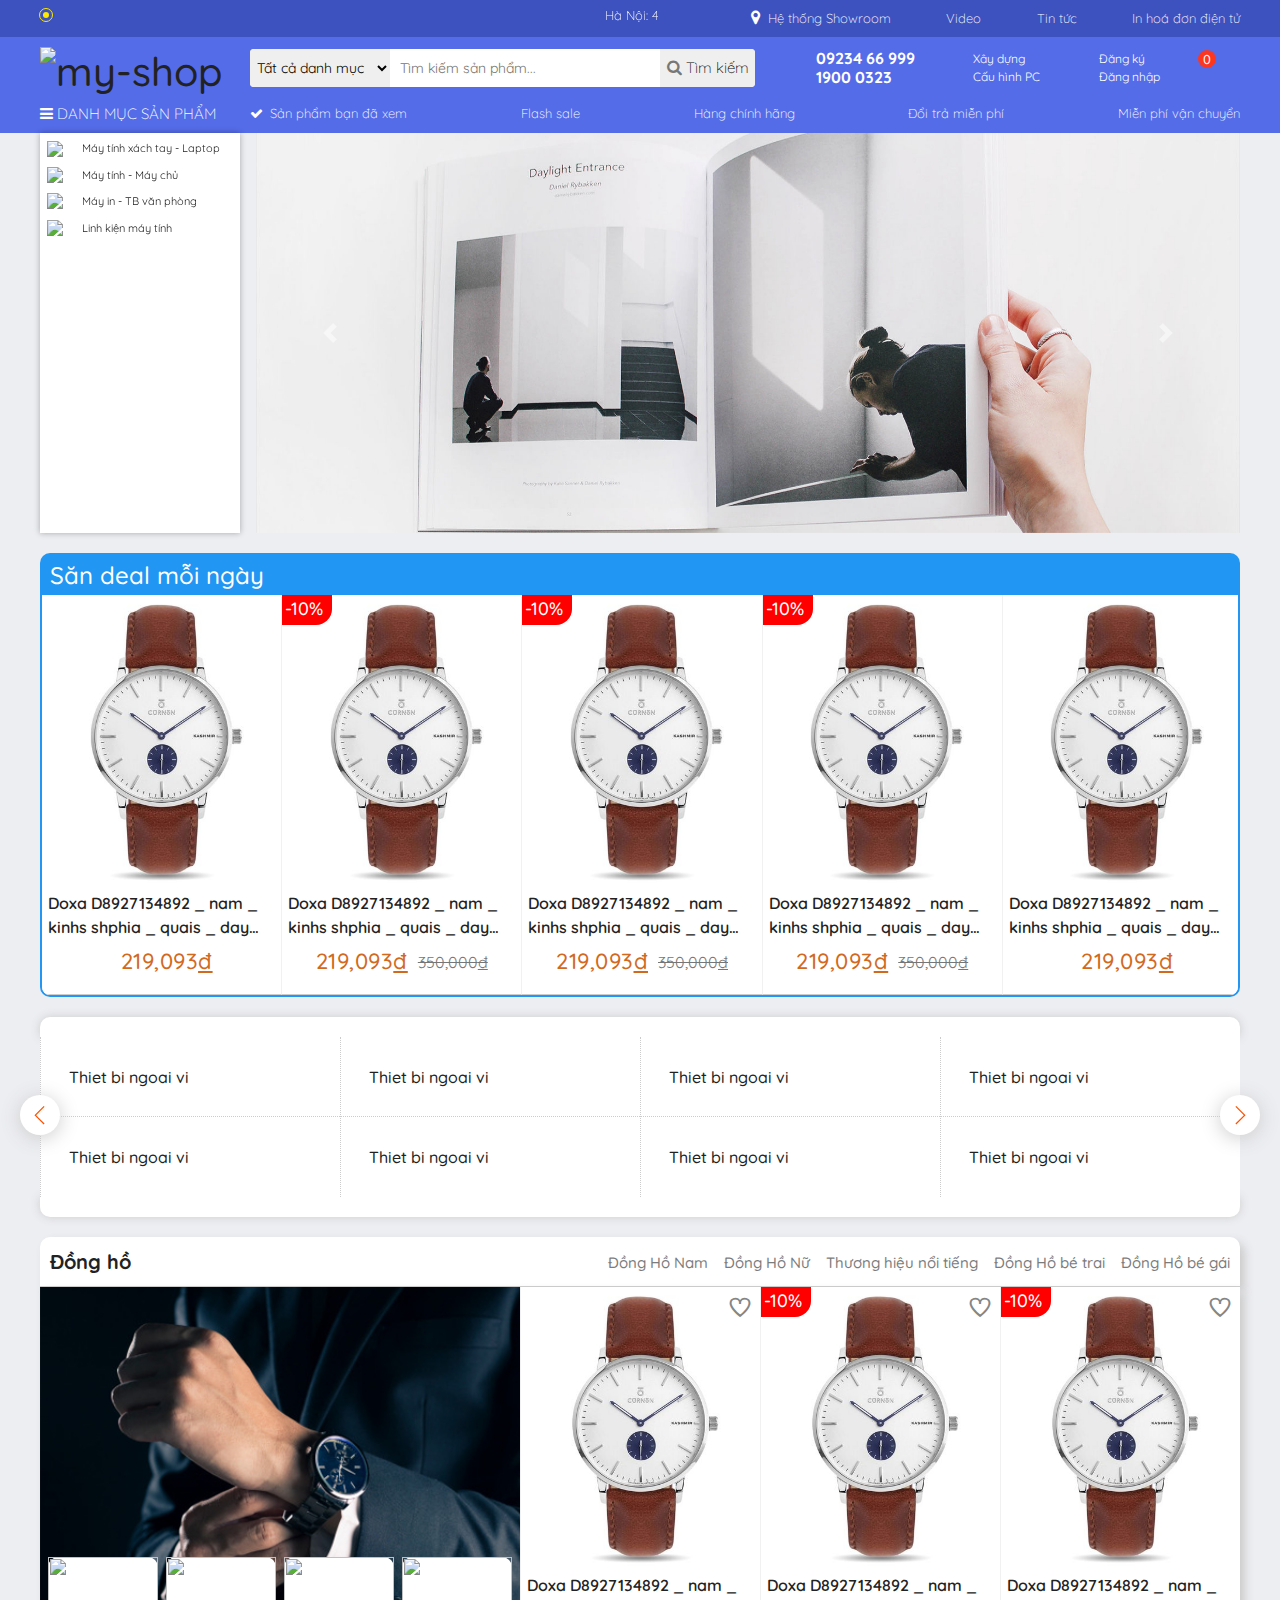
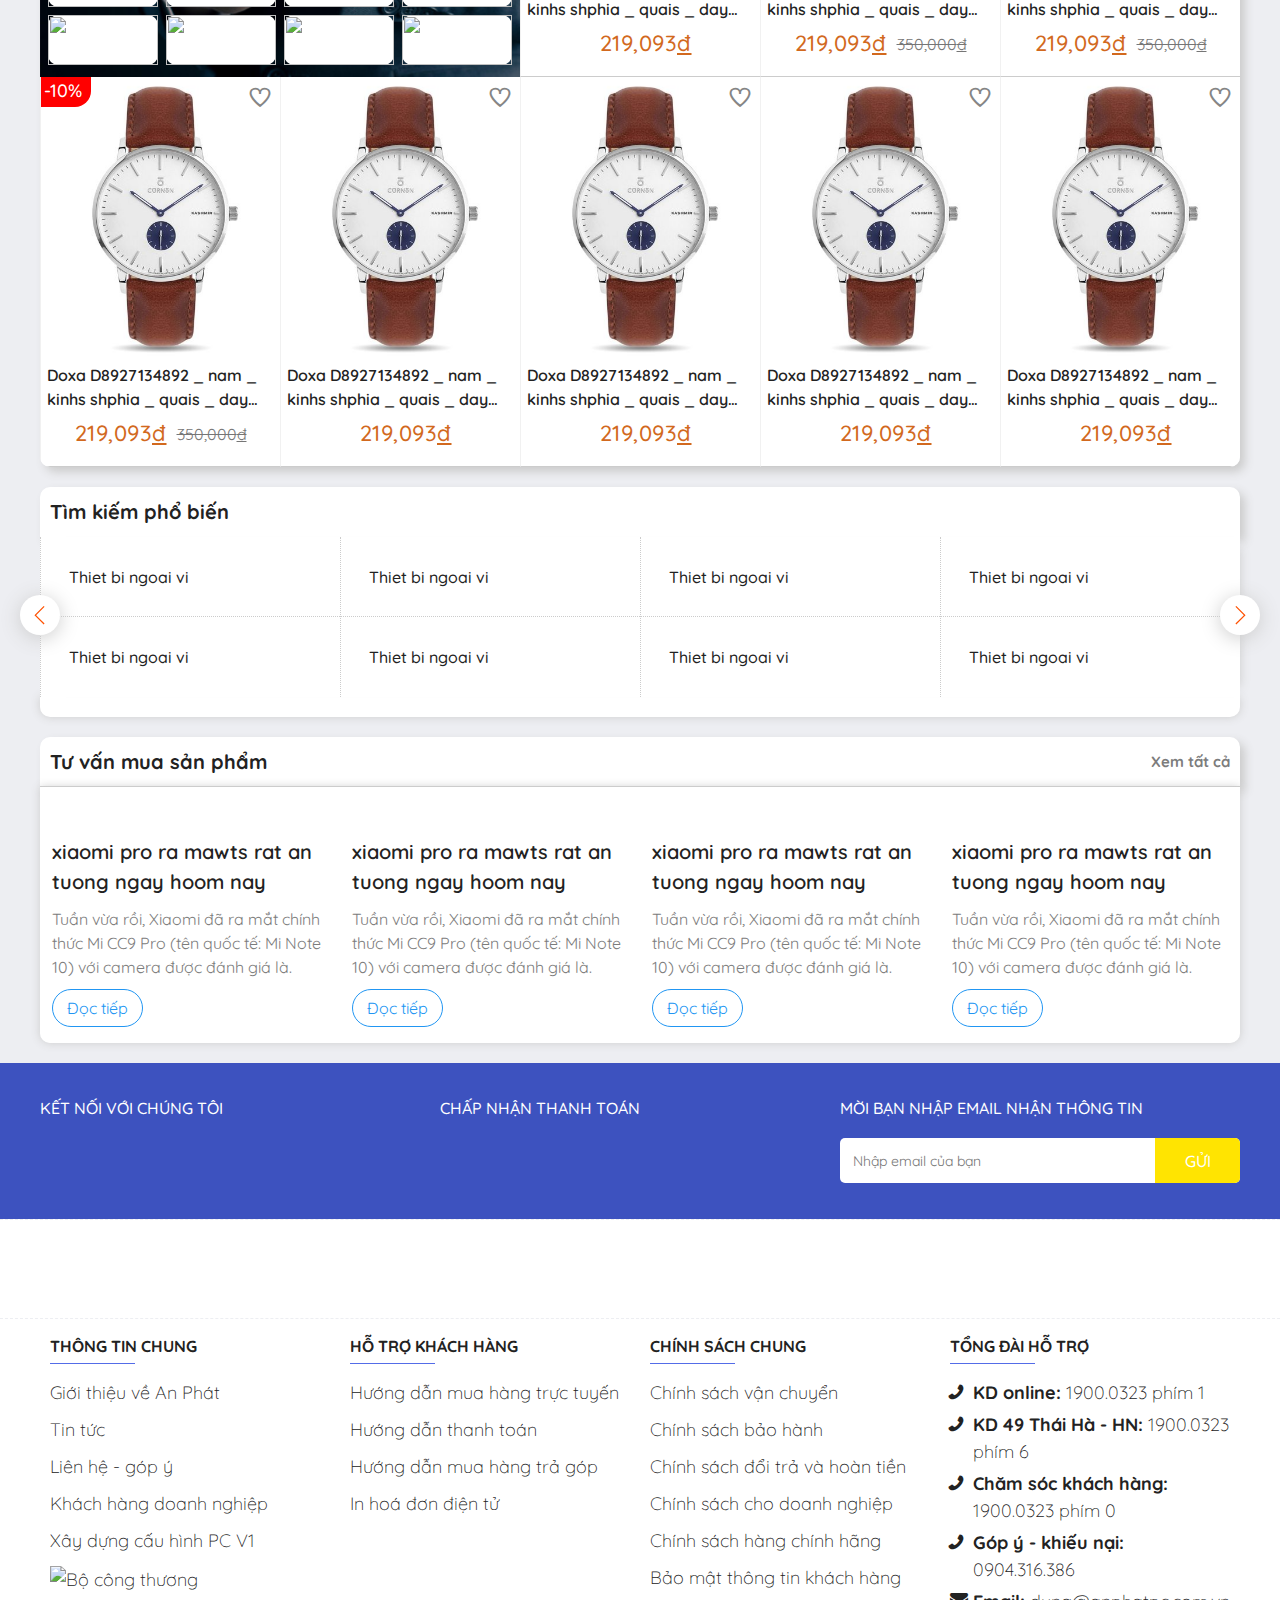
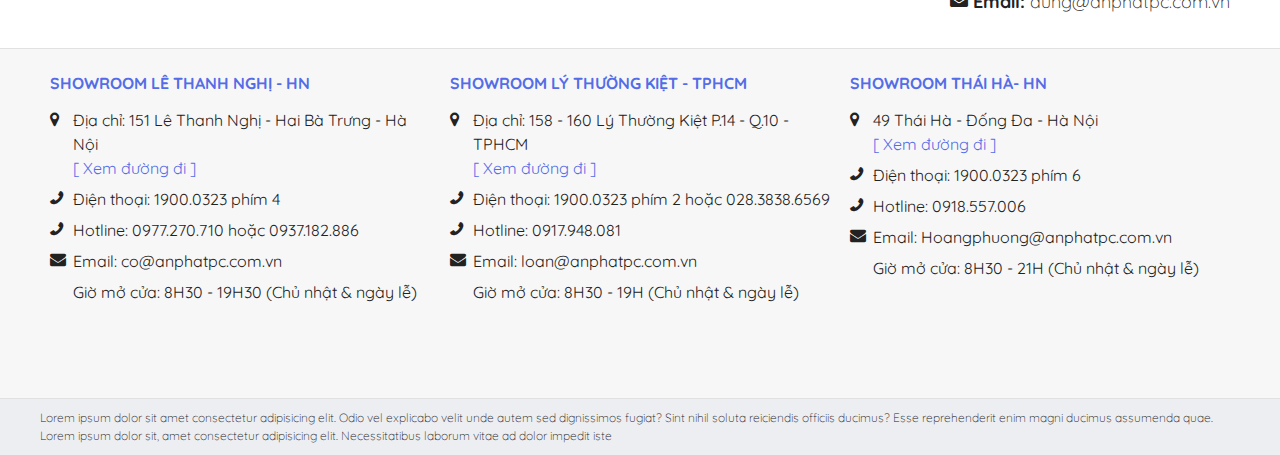
==== commit 9532dcb1: "clean code" ====
--- a/index.html
+++ b/index.html
@@ -5,15 +5,11 @@
   <title>my-shop</title>
   <meta charset="UTF-8" />
   <!-- <meta name="viewport" content="width=device-width, initial-scale=1" /> -->
-  <!-- <meta http-equiv="content-language" content="vi-vn" /> -->
-  <!-- <meta http-equiv="X-UA-Compatible" content="IE=edge"> -->
   <meta name="viewport" content="width = device-width, init-scale = 1, Maximum-scale = 1, user-scaleable = 0" />
+
   <link rel="stylesheet" href="https://cdn.jsdelivr.net/npm/bootstrap@4.3.1/dist/css/bootstrap.min.css" />
-
   <link rel="stylesheet" href="./assets/css/themify-icons.css" />
   <link rel="stylesheet" href="https://maxcdn.bootstrapcdn.com/font-awesome/4.7.0/css/font-awesome.min.css" />
-
-
   <link rel="stylesheet" type="text/css" href="./assets/slick/slick.css" />
   <link rel="stylesheet" type="text/css" href="./assets/slick/slick-theme.css" />
 
@@ -21,8 +17,6 @@
   <link rel="stylesheet" href="./assets/css/web_pc.css" type="text/css" />
   <link rel="stylesheet" href="./assets/css/home.css" type="text/css" />
   <link rel="stylesheet" href="./assets/css/css/header_res.css" type="text/css" />
-
-
 </head>
 
 <body>
@@ -1464,28 +1458,6 @@
                       Máy in - TB văn phòng
                     </span>
                   </a>
-
-                  <!-- 
-                               
-                              
-                          
-                              
-                              
-                              
-                              
-                              
-                              
-                              
-                              
-                              
-                              
-                              
-                              
-                              
-                              
-                              
-                          -->
-
                   <div class="sub-menu no-big-img">
                     <div class="cat-child-holder">
                       <div class="cat-child-items">
--- a/assets/css/web_pc.css
+++ b/assets/css/web_pc.css
@@ -3,21 +3,14 @@
 @import url("https://www.anphatpc.com.vn/template/anphat_2020v2/script/lib.css"); */
 
 @import url("https://fonts.googleapis.com/css2?family=Quicksand:wght@300;400;500;600;700&display=swap");
-/* @font-face {
-  font-family: "UTM_Avo", sans-serif;
-  src: url(../font_UTM/UTM\ Avo.ttf);
-} */
+
 body {
   color: #222;
-  /* font-family: "Roboto", sans-serif; */
-  /* font-family: "Montserrat", sans-serif; */
   font-family: "Quicksand", sans-serif;
   background: #edeef2;
-  /* position: relative; */
   width: 1280px;
   width: 100%;
   font-size: 16px;
-  /* font-weight: 300; */
 }
 html {
   width: 100%;
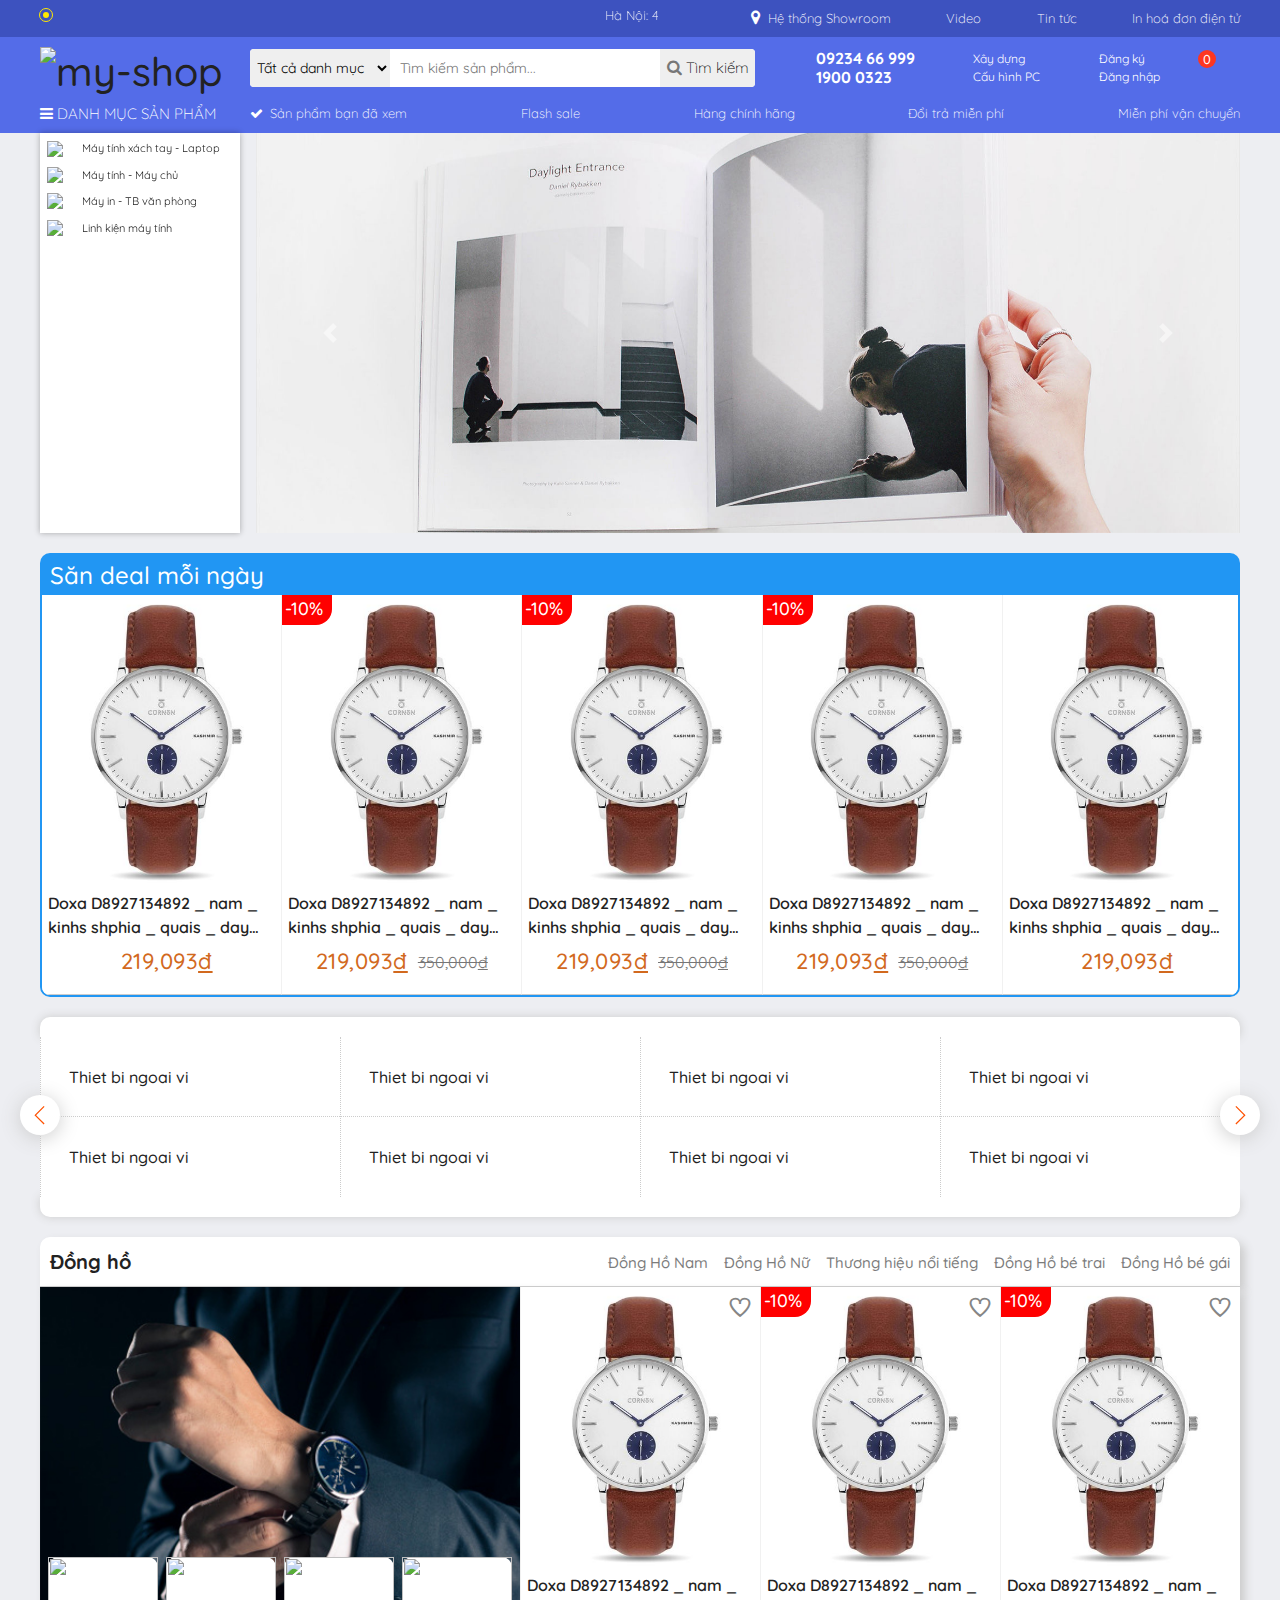
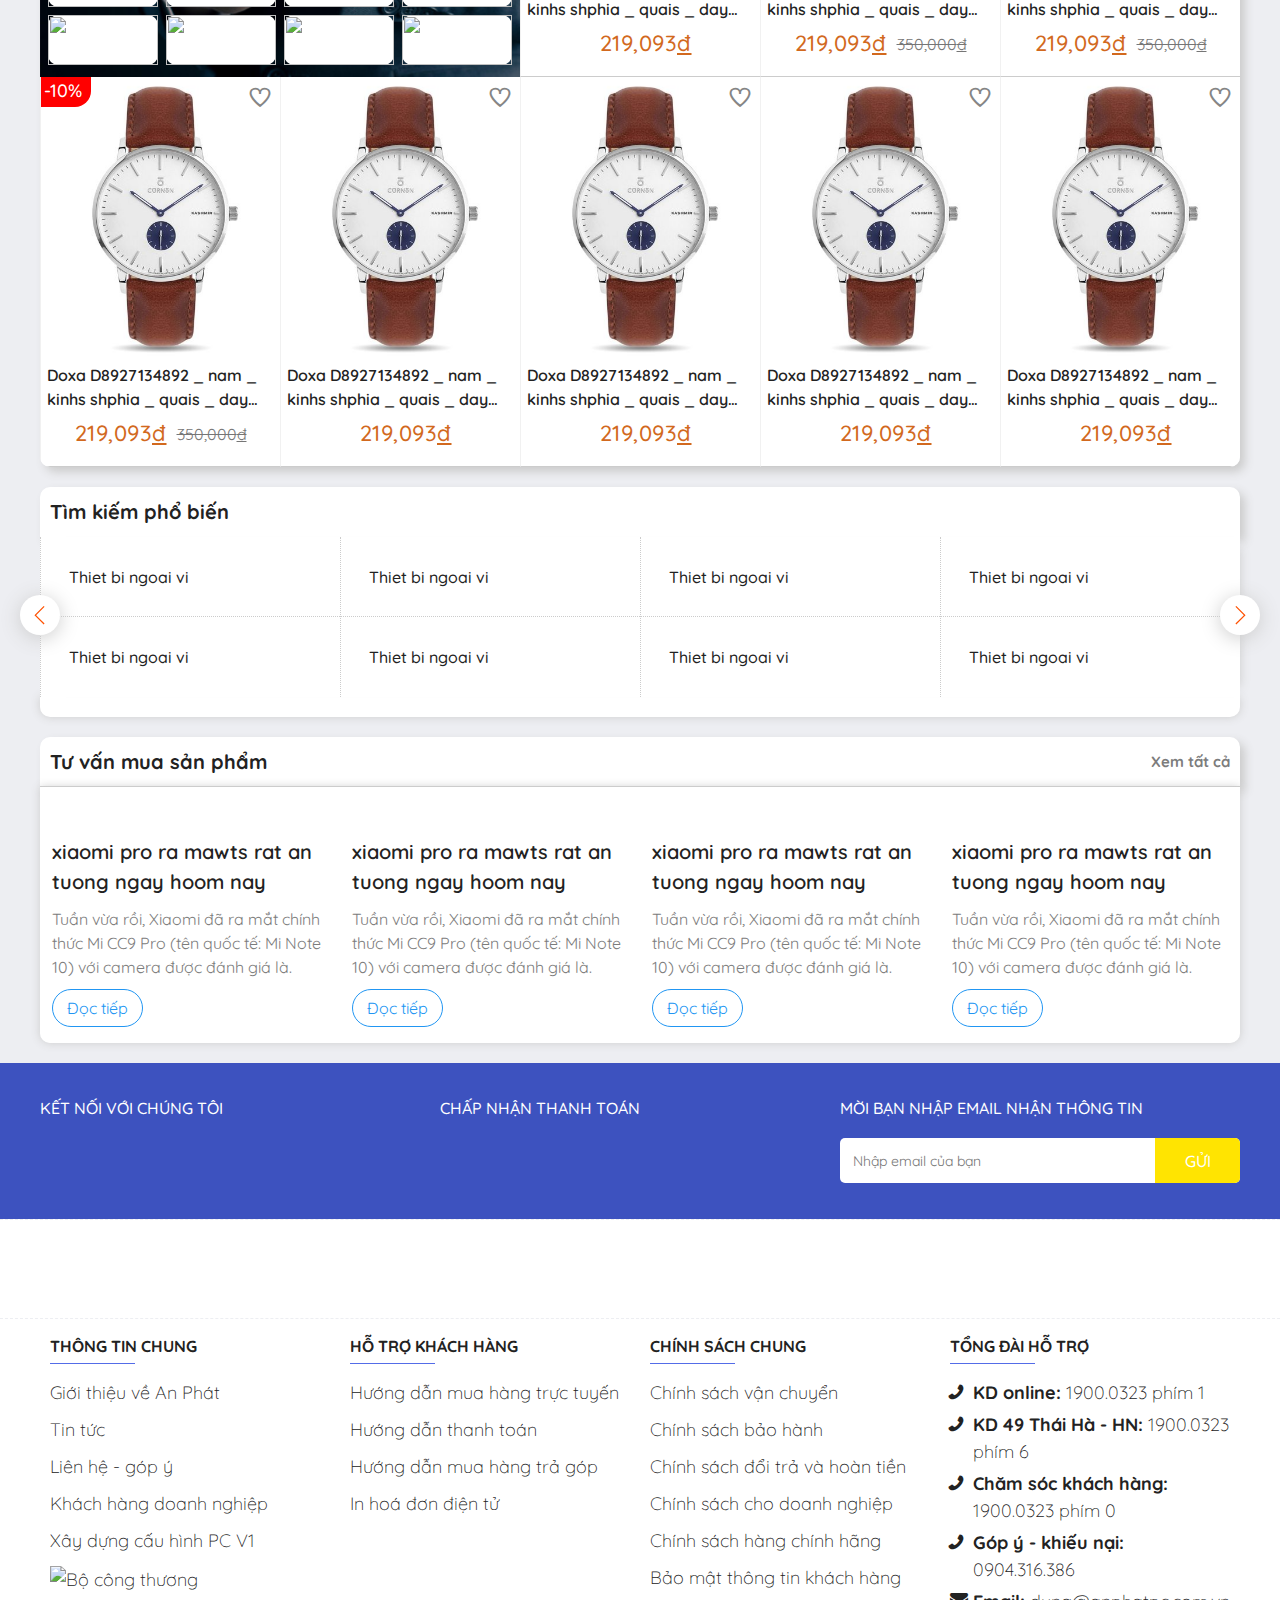
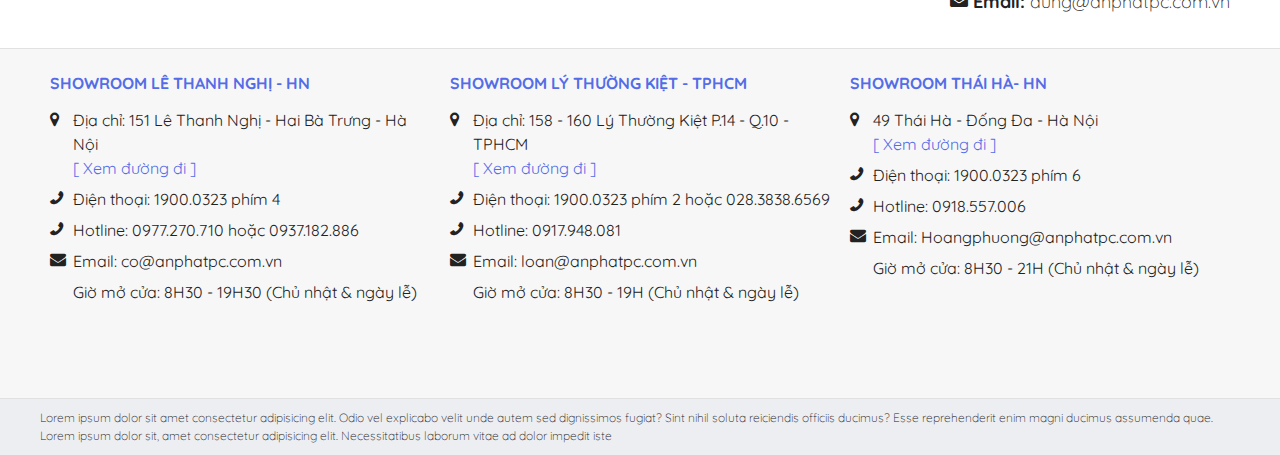
==== commit a4ae5330: "fĩ link" ====
--- a/index.html
+++ b/index.html
@@ -54,7 +54,9 @@
     <div class="header-main-container">
       <div class="container">
         <div class="d-flex flex-wrap align-items-center header-main">
+
           <h1 class="m-0">
+
             <a href="index.html" class="logo">
               <img src="https://anphat.com.vn/media/banner/logo_mask2-ngang%20(1).png" alt="my-shop" class="logo-img" />
               <img width="40px" height="40px"
@@ -2353,9 +2355,15 @@
       <div class="daily_deal">
         <div class="row">
           <div class="col product_item">
-            <img src="./assets/img/product_watch.jpeg" alt="" class="product_item-img" />
+            <a href="product_detail.html">
+
+              <a href="product_detail.html">
+
+                <img src="./assets/img/product_watch.jpeg" alt="" class="product_item-img" />
+              </a>
+            </a>
             <div class="product_item-name">
-              Doxa D8927134892 _ nam _ kinhs shphia _ quais _ day kinh jhoiuid
+              <a href="product_detail.html"> Doxa D8927134892 _ nam _ kinhs shphia _ quais _ day kinh jhoiuid</a>
               -hell owweiruweoir
             </div>
             <div class="product_item-price">
@@ -2363,10 +2371,13 @@
             </div>
           </div>
           <div class="col product_item">
-            <img src="./assets/img/product_watch.jpeg" alt="" class="product_item-img" />
+            <a href="product_detail.html">
+
+              <img src="./assets/img/product_watch.jpeg" alt="" class="product_item-img" />
+            </a>
             <span class="discount">-10%</span>
             <div class="product_item-name">
-              Doxa D8927134892 _ nam _ kinhs shphia _ quais _ day kinh jhoiuid
+              <a href="product_detail.html"> Doxa D8927134892 _ nam _ kinhs shphia _ quais _ day kinh jhoiuid</a>
             </div>
             <div class="product_item-price">
               <div class="product_item-price-now">219,093<u>đ</u></div>
@@ -2374,10 +2385,13 @@
             </div>
           </div>
           <div class="col product_item">
-            <img src="./assets/img/product_watch.jpeg" alt="" class="product_item-img" />
+            <a href="product_detail.html">
+
+              <img src="./assets/img/product_watch.jpeg" alt="" class="product_item-img" />
+            </a>
             <span class="discount">-10%</span>
             <div class="product_item-name">
-              Doxa D8927134892 _ nam _ kinhs shphia _ quais _ day kinh jhoiuid
+              <a href="product_detail.html"> Doxa D8927134892 _ nam _ kinhs shphia _ quais _ day kinh jhoiuid</a>
             </div>
             <div class="product_item-price">
               <div class="product_item-price-now">219,093<u>đ</u></div>
@@ -2385,10 +2399,13 @@
             </div>
           </div>
           <div class="col product_item">
-            <img src="./assets/img/product_watch.jpeg" alt="" class="product_item-img" />
+            <a href="product_detail.html">
+
+              <img src="./assets/img/product_watch.jpeg" alt="" class="product_item-img" />
+            </a>
             <span class="discount">-10%</span>
             <div class="product_item-name">
-              Doxa D8927134892 _ nam _ kinhs shphia _ quais _ day kinh jhoiuid
+              <a href="product_detail.html"> Doxa D8927134892 _ nam _ kinhs shphia _ quais _ day kinh jhoiuid</a>
             </div>
             <div class="product_item-price">
               <div class="product_item-price-now">219,093<u>đ</u></div>
@@ -2396,9 +2413,11 @@
             </div>
           </div>
           <div class="col product_item">
-            <img src="./assets/img/product_watch.jpeg" alt="" class="product_item-img" />
+            <a href="product_detail.html">
+              <img src="./assets/img/product_watch.jpeg" alt="" class="product_item-img" />
+            </a>
             <div class="product_item-name">
-              Doxa D8927134892 _ nam _ kinhs shphia _ quais _ day kinh jhoiuid
+              <a href="product_detail.html"> Doxa D8927134892 _ nam _ kinhs shphia _ quais _ day kinh jhoiuid</a>
             </div>
             <div class="product_item-price">
               <div class="product_item-price-now">219,093<u>đ</u></div>
@@ -2494,7 +2513,10 @@
   <!-- cart_category -->
   <section class="cart_category container">
     <div class="cart_category-header">
-      <div class="cart_category-header-title">Đồng hồ</div>
+      <a href="category.html">
+
+        <div class="cart_category-header-title">Đồng hồ</div>
+      </a>
       <ul>
         <li><a onclick="changeCategory(1)">Đồng Hồ Nam</a></li>
         <li><a onclick="changeCategory(2)">Đồng Hồ Nữ</a></li>
@@ -2536,11 +2558,20 @@
           </div>
         </div>
         <div class="col cart_category-product-item ">
-          <img src="./assets/img/product_watch.jpeg" alt="" class="cart_category-product-item-img" />
-          <div class="add-to-cart">Thêm vào giỏ</div>
+          <a href="product_detail.html">
+
+            <a href="product_detail.html">
+
+              <img src="./assets/img/product_watch.jpeg" alt="" class="cart_category-product-item-img" />
+            </a>
+          </a>
+          <a href="cart.html">
+
+            <div class="add-to-cart">Thêm vào giỏ</div>
+          </a>
           <div class="ti-heart icon-like"></div>
           <div class="cart_category-product-item-name">
-            Doxa D8927134892 _ nam _ kinhs shphia _ quais _ day kinh jhoiuid
+            <a href="product_detail.html"> Doxa D8927134892 _ nam _ kinhs shphia _ quais _ day kinh jhoiuid</a>
             -hell owweiruweoir
           </div>
           <div class="cart_category-product-item-price">
@@ -2551,11 +2582,17 @@
 
         </div>
         <div class="col cart_category-product-item  ">
-          <img src="./assets/img/product_watch.jpeg" alt="" class="cart_category-product-item-img" />
-          <div class="add-to-cart">Thêm vào giỏ</div>
+          <a href="product_detail.html">
+
+            <img src="./assets/img/product_watch.jpeg" alt="" class="cart_category-product-item-img" />
+          </a>
+          <a href="cart.html">
+
+            <div class="add-to-cart">Thêm vào giỏ</div>
+          </a>
           <div class="ti-heart icon-like"></div>
           <div class="cart_category-product-item-name">
-            Doxa D8927134892 _ nam _ kinhs shphia _ quais _ day kinh jhoiuid
+            <a href="product_detail.html"> Doxa D8927134892 _ nam _ kinhs shphia _ quais _ day kinh jhoiuid</a>
           </div>
           <div class="cart_category-product-item-price">
             <div class="cart_category-product-item-price-now">
@@ -2568,11 +2605,17 @@
           </div>
         </div>
         <div class="col cart_category-product-item ">
-          <img src="./assets/img/product_watch.jpeg" alt="" class="cart_category-product-item-img" />
-          <div class="add-to-cart">Thêm vào giỏ</div>
+          <a href="product_detail.html">
+
+            <img src="./assets/img/product_watch.jpeg" alt="" class="cart_category-product-item-img" />
+          </a>
+          <a href="cart.html">
+
+            <div class="add-to-cart">Thêm vào giỏ</div>
+          </a>
           <div class="ti-heart icon-like"></div>
           <div class="cart_category-product-item-name">
-            Doxa D8927134892 _ nam _ kinhs shphia _ quais _ day kinh jhoiuid
+            <a href="product_detail.html"> Doxa D8927134892 _ nam _ kinhs shphia _ quais _ day kinh jhoiuid</a>
           </div>
           <div class="cart_category-product-item-price">
             <div class="cart_category-product-item-price-now">
@@ -2587,11 +2630,17 @@
 
         <div class="col-12 p-2" style="padding: 0 !important"></div>
         <div class="col cart_category-product-item ">
-          <img src="./assets/img/product_watch.jpeg" alt="" class="cart_category-product-item-img" />
-          <div class="add-to-cart">Thêm vào giỏ</div>
+          <a href="product_detail.html">
+
+            <img src="./assets/img/product_watch.jpeg" alt="" class="cart_category-product-item-img" />
+          </a>
+          <a href="cart.html">
+
+            <div class="add-to-cart">Thêm vào giỏ</div>
+          </a>
           <div class="ti-heart icon-like"></div>
           <div class="cart_category-product-item-name">
-            Doxa D8927134892 _ nam _ kinhs shphia _ quais _ day kinh jhoiuid
+            <a href="product_detail.html"> Doxa D8927134892 _ nam _ kinhs shphia _ quais _ day kinh jhoiuid</a>
           </div>
           <div class="cart_category-product-item-price">
             <div class="cart_category-product-item-price-now">
@@ -2604,11 +2653,17 @@
           </div>
         </div>
         <div class="col cart_category-product-item ">
-          <img src="./assets/img/product_watch.jpeg" alt="" class="cart_category-product-item-img" />
-          <div class="add-to-cart">Thêm vào giỏ</div>
+          <a href="product_detail.html">
+
+            <img src="./assets/img/product_watch.jpeg" alt="" class="cart_category-product-item-img" />
+          </a>
+          <a href="cart.html">
+
+            <div class="add-to-cart">Thêm vào giỏ</div>
+          </a>
           <div class="ti-heart icon-like"></div>
           <div class="cart_category-product-item-name">
-            Doxa D8927134892 _ nam _ kinhs shphia _ quais _ day kinh jhoiuid
+            <a href="product_detail.html"> Doxa D8927134892 _ nam _ kinhs shphia _ quais _ day kinh jhoiuid</a>
           </div>
           <div class="cart_category-product-item-price">
             <div class="cart_category-product-item-price-now">
@@ -2617,11 +2672,17 @@
           </div>
         </div>
         <div class="col cart_category-product-item ">
-          <img src="./assets/img/product_watch.jpeg" alt="" class="cart_category-product-item-img" />
-          <div class="add-to-cart">Thêm vào giỏ</div>
+          <a href="product_detail.html">
+
+            <img src="./assets/img/product_watch.jpeg" alt="" class="cart_category-product-item-img" />
+          </a>
+          <a href="cart.html">
+
+            <div class="add-to-cart">Thêm vào giỏ</div>
+          </a>
           <div class="ti-heart icon-like"></div>
           <div class="cart_category-product-item-name">
-            Doxa D8927134892 _ nam _ kinhs shphia _ quais _ day kinh jhoiuid
+            <a href="product_detail.html"> Doxa D8927134892 _ nam _ kinhs shphia _ quais _ day kinh jhoiuid</a>
           </div>
           <div class="cart_category-product-item-price">
             <div class="cart_category-product-item-price-now">
@@ -2630,11 +2691,17 @@
           </div>
         </div>
         <div class="col cart_category-product-item ">
-          <img src="./assets/img/product_watch.jpeg" alt="" class="cart_category-product-item-img" />
-          <div class="add-to-cart">Thêm vào giỏ</div>
+          <a href="product_detail.html">
+
+            <img src="./assets/img/product_watch.jpeg" alt="" class="cart_category-product-item-img" />
+          </a>
+          <a href="cart.html">
+
+            <div class="add-to-cart">Thêm vào giỏ</div>
+          </a>
           <div class="ti-heart icon-like"></div>
           <div class="cart_category-product-item-name">
-            Doxa D8927134892 _ nam _ kinhs shphia _ quais _ day kinh jhoiuid
+            <a href="product_detail.html"> Doxa D8927134892 _ nam _ kinhs shphia _ quais _ day kinh jhoiuid</a>
           </div>
           <div class="cart_category-product-item-price">
             <div class="cart_category-product-item-price-now">
@@ -2643,11 +2710,17 @@
           </div>
         </div>
         <div class="col cart_category-product-item ">
-          <img src="./assets/img/product_watch.jpeg" alt="" class="cart_category-product-item-img" />
-          <div class="add-to-cart">Thêm vào giỏ</div>
+          <a href="product_detail.html">
+
+            <img src="./assets/img/product_watch.jpeg" alt="" class="cart_category-product-item-img" />
+          </a>
+          <a href="cart.html">
+
+            <div class="add-to-cart">Thêm vào giỏ</div>
+          </a>
           <div class="ti-heart icon-like"></div>
           <div class="cart_category-product-item-name">
-            Doxa D8927134892 _ nam _ kinhs shphia _ quais _ day kinh jhoiuid
+            <a href="product_detail.html"> Doxa D8927134892 _ nam _ kinhs shphia _ quais _ day kinh jhoiuid</a>
           </div>
           <div class="cart_category-product-item-price">
             <div class="cart_category-product-item-price-now">
@@ -3077,30 +3150,56 @@
     aria-labelledby="myModalLabel" aria-hidden="true">
     <div class="modal-dialog modal-lg">
       <div class="modal-content">
+
         <div class="modal-header">
+          <img height="60px" width="60px" style="margin-right: 20px;"
+            src="https://cdn.icon-icons.com/icons2/1378/PNG/512/avatardefault_92824.png" />
+          <h3 class="modal-title" id="myModalLabel">Đăng nhập/Đăng ký</h3>
           <button type="button" class="close" data-dismiss="modal" aria-hidden="true">&times;</button>
-          <!-- <h4 class="modal-title" id="myModalLabel">Modal title</h4> -->
+
         </div>
         <div class="modal-body">
           <ul>
-            <li>Trang chủ</li>
-            <li>Danh mục sản phẩm <i onclick="showMoreModal()" class="icon-more ti-angle-down"></i></li>
+            <li><i class="ti-home icon"></i> Trang chủ</li>
+            <li><i onclick="showMoreModal()" class="icon-more ti-menu-alt icon"></i> Danh mục sản phẩm </li>
             <ul>
-              <li>mays tinh</li>
-              <li> may chu</li>
-              <li>linh kien may tinh</li>
-              <li>may in van phong</li>
+              <li><span class="cat-thumb-item" style="width: 35px; text-align: center">
+                  <img width="35px" style="margin-right: 6px;"
+                    src="https://anphat.com.vn/media/category/cat_b706c0f50035bddb63ca6e91efef7703.png"
+                    alt="Máy tính xách tay - Laptop" />
+                </span> mays tinh</li>
+              <li><span class="cat-thumb-item" style="width: 35px; text-align: center">
+                  <img width="35px" style="margin-right: 6px;"
+                    src="https://anphat.com.vn/media/category/cat_a2e098b9730b13b0f4a5fa64ee45901c.png"
+                    alt="Máy tính xách tay - Laptop" />
+                </span> may chu</li>
+              <li><span class="cat-thumb-item" style="width: 35px; text-align: center">
+                  <img width="35px" style="margin-right: 6px;"
+                    src="https://anphat.com.vn/media/category/cat_1073e9906b9dd89e0e453d1bc5ec4212.png"
+                    alt="Máy tính xách tay - Laptop" />
+                </span> linh kien may tinh</li>
+              <li><span class="cat-thumb-item" style="width: 35px; text-align: center">
+                  <img width="35px" style="margin-right: 6px;"
+                    src="https://anphat.com.vn/media/category/cat_cf48adbcc24dd52850830b617fdce703.png"
+                    alt="Máy tính xách tay - Laptop" />
+                </span> may in van phong</li>
             </ul>
-            <li>Đăng nhập</li>
-            <li>abc</li>
-            <li>xyz</li>
-
+            <li><i class="ti-shopping-cart icon"></i> Giỏ hàng</li>
           </ul>
         </div>
-        <!-- <div class="modal-footer">
-          <button type="button" class="btn btn-default" data-dismiss="modal">Close</button>
-          <button type="button" class="btn btn-primary">Save changes</button>
-        </div> -->
+        <div class="modal-footer">
+          <ul>
+            <li>
+              <i class="ti-mobile icon"></i><span style="font-size: 38px;font-weight: bold;color: chocolate;"> 1900 1903
+              </span>(1000đ/phút)
+
+
+            </li>
+            <li><i class="ti-headphone icon"></i> Tư vấn mua hàng</li>
+
+            <li> <i class="ti-star icon"></i> Tra cứu bảo hành</li>
+          </ul>
+        </div>
       </div>
     </div>
   </div>
--- a/assets/css/home.css
+++ b/assets/css/home.css
@@ -21,6 +21,9 @@
 }
 
 .modal-body {
+  -webkit-box-flex: 0;
+      -ms-flex: 0;
+          flex: 0;
   padding: 0;
 }
 
@@ -31,7 +34,6 @@
 
 .modal-body ul li {
   list-style: none;
-  border-top: 1px solid #ccc;
   font-size: 24px;
   height: 70px;
   line-height: 70px;
@@ -40,6 +42,13 @@
   color: #7c7c7c;
 }
 
+.modal-body ul li .icon {
+  margin: 0;
+  font-size: 28px;
+  margin-right: 6px;
+  font-weight: 500;
+}
+
 .modal-body ul li i {
   margin-left: 180px;
 }
@@ -69,6 +78,49 @@
     border: 0 none;
     border-radius: 0;
   }
+  .modal-fullscreen-xs-down .modal-content .modal-footer {
+    padding: 0;
+    -webkit-box-pack: start;
+        -ms-flex-pack: start;
+            justify-content: flex-start;
+  }
+  .modal-fullscreen-xs-down .modal-content .modal-footer ul {
+    margin: 0;
+    padding: 0;
+  }
+  .modal-fullscreen-xs-down .modal-content .modal-footer ul li {
+    list-style: none;
+    font-size: 24px;
+    height: 70px;
+    line-height: 70px;
+    padding-left: 20px;
+    font-weight: bold;
+    color: #7c7c7c;
+  }
+  .modal-fullscreen-xs-down .modal-content .modal-footer ul li .icon {
+    margin: 0;
+    font-size: 28px;
+    margin-right: 6px;
+    font-weight: 500;
+  }
+  .modal-fullscreen-xs-down .modal-content .modal-footer ul li i {
+    margin-left: 180px;
+  }
+  .modal-fullscreen-xs-down .modal-content .modal-footer ul ul {
+    display: none;
+  }
+  .modal-fullscreen-xs-down .modal-content .modal-footer ul ul li {
+    padding-left: 30px;
+    background-color: #e4e4e4;
+  }
+  .modal-fullscreen-xs-down .modal-content .modal-header {
+    display: -webkit-box;
+    display: -ms-flexbox;
+    display: flex;
+    -webkit-box-align: center;
+        -ms-flex-align: center;
+            align-items: center;
+  }
 }
 
 @media (max-width: 991px) {
@@ -87,6 +139,49 @@
     border: 0 none;
     border-radius: 0;
   }
+  .modal-fullscreen-sm-down .modal-content .modal-footer {
+    padding: 0;
+    -webkit-box-pack: start;
+        -ms-flex-pack: start;
+            justify-content: flex-start;
+  }
+  .modal-fullscreen-sm-down .modal-content .modal-footer ul {
+    margin: 0;
+    padding: 0;
+  }
+  .modal-fullscreen-sm-down .modal-content .modal-footer ul li {
+    list-style: none;
+    font-size: 24px;
+    height: 70px;
+    line-height: 70px;
+    padding-left: 20px;
+    font-weight: bold;
+    color: #7c7c7c;
+  }
+  .modal-fullscreen-sm-down .modal-content .modal-footer ul li .icon {
+    margin: 0;
+    font-size: 28px;
+    margin-right: 6px;
+    font-weight: 500;
+  }
+  .modal-fullscreen-sm-down .modal-content .modal-footer ul li i {
+    margin-left: 180px;
+  }
+  .modal-fullscreen-sm-down .modal-content .modal-footer ul ul {
+    display: none;
+  }
+  .modal-fullscreen-sm-down .modal-content .modal-footer ul ul li {
+    padding-left: 30px;
+    background-color: #e4e4e4;
+  }
+  .modal-fullscreen-sm-down .modal-content .modal-header {
+    display: -webkit-box;
+    display: -ms-flexbox;
+    display: flex;
+    -webkit-box-align: center;
+        -ms-flex-align: center;
+            align-items: center;
+  }
 }
 
 @media (max-width: 1199px) {
@@ -105,6 +200,49 @@
     border: 0 none;
     border-radius: 0;
   }
+  .modal-fullscreen-md-down .modal-content .modal-footer {
+    padding: 0;
+    -webkit-box-pack: start;
+        -ms-flex-pack: start;
+            justify-content: flex-start;
+  }
+  .modal-fullscreen-md-down .modal-content .modal-footer ul {
+    margin: 0;
+    padding: 0;
+  }
+  .modal-fullscreen-md-down .modal-content .modal-footer ul li {
+    list-style: none;
+    font-size: 24px;
+    height: 70px;
+    line-height: 70px;
+    padding-left: 20px;
+    font-weight: bold;
+    color: #7c7c7c;
+  }
+  .modal-fullscreen-md-down .modal-content .modal-footer ul li .icon {
+    margin: 0;
+    font-size: 28px;
+    margin-right: 6px;
+    font-weight: 500;
+  }
+  .modal-fullscreen-md-down .modal-content .modal-footer ul li i {
+    margin-left: 180px;
+  }
+  .modal-fullscreen-md-down .modal-content .modal-footer ul ul {
+    display: none;
+  }
+  .modal-fullscreen-md-down .modal-content .modal-footer ul ul li {
+    padding-left: 30px;
+    background-color: #e4e4e4;
+  }
+  .modal-fullscreen-md-down .modal-content .modal-header {
+    display: -webkit-box;
+    display: -ms-flexbox;
+    display: flex;
+    -webkit-box-align: center;
+        -ms-flex-align: center;
+            align-items: center;
+  }
 }
 
 .modal-fullscreen {
@@ -123,6 +261,57 @@
   min-height: 100%;
   border: 0 none;
   border-radius: 0;
+}
+
+.modal-fullscreen .modal-content .modal-footer {
+  padding: 0;
+  -webkit-box-pack: start;
+      -ms-flex-pack: start;
+          justify-content: flex-start;
+}
+
+.modal-fullscreen .modal-content .modal-footer ul {
+  margin: 0;
+  padding: 0;
+}
+
+.modal-fullscreen .modal-content .modal-footer ul li {
+  list-style: none;
+  font-size: 24px;
+  height: 70px;
+  line-height: 70px;
+  padding-left: 20px;
+  font-weight: bold;
+  color: #7c7c7c;
+}
+
+.modal-fullscreen .modal-content .modal-footer ul li .icon {
+  margin: 0;
+  font-size: 28px;
+  margin-right: 6px;
+  font-weight: 500;
+}
+
+.modal-fullscreen .modal-content .modal-footer ul li i {
+  margin-left: 180px;
+}
+
+.modal-fullscreen .modal-content .modal-footer ul ul {
+  display: none;
+}
+
+.modal-fullscreen .modal-content .modal-footer ul ul li {
+  padding-left: 30px;
+  background-color: #e4e4e4;
+}
+
+.modal-fullscreen .modal-content .modal-header {
+  display: -webkit-box;
+  display: -ms-flexbox;
+  display: flex;
+  -webkit-box-align: center;
+      -ms-flex-align: center;
+          align-items: center;
 }
 
 .daily_deal-container {
--- a/assets/css/css/header_res.css
+++ b/assets/css/css/header_res.css
@@ -49,6 +49,12 @@
   }
   header .item.clearfix:nth-child(4) {
     display: block;
+  }
+  header .item.clearfix:nth-child(3) {
+    display: -webkit-box;
+    display: -ms-flexbox;
+    display: flex;
+    padding-right: 10px;
   }
   header .header-menu-holder {
     display: none;
@@ -539,6 +545,9 @@
   header .item.clearfix:last-child {
     display: block;
   }
+  header .item.clearfix:nth-child(3) {
+    display: none;
+  }
   header .header-menu-holder {
     display: none;
     padding: 2px 0;
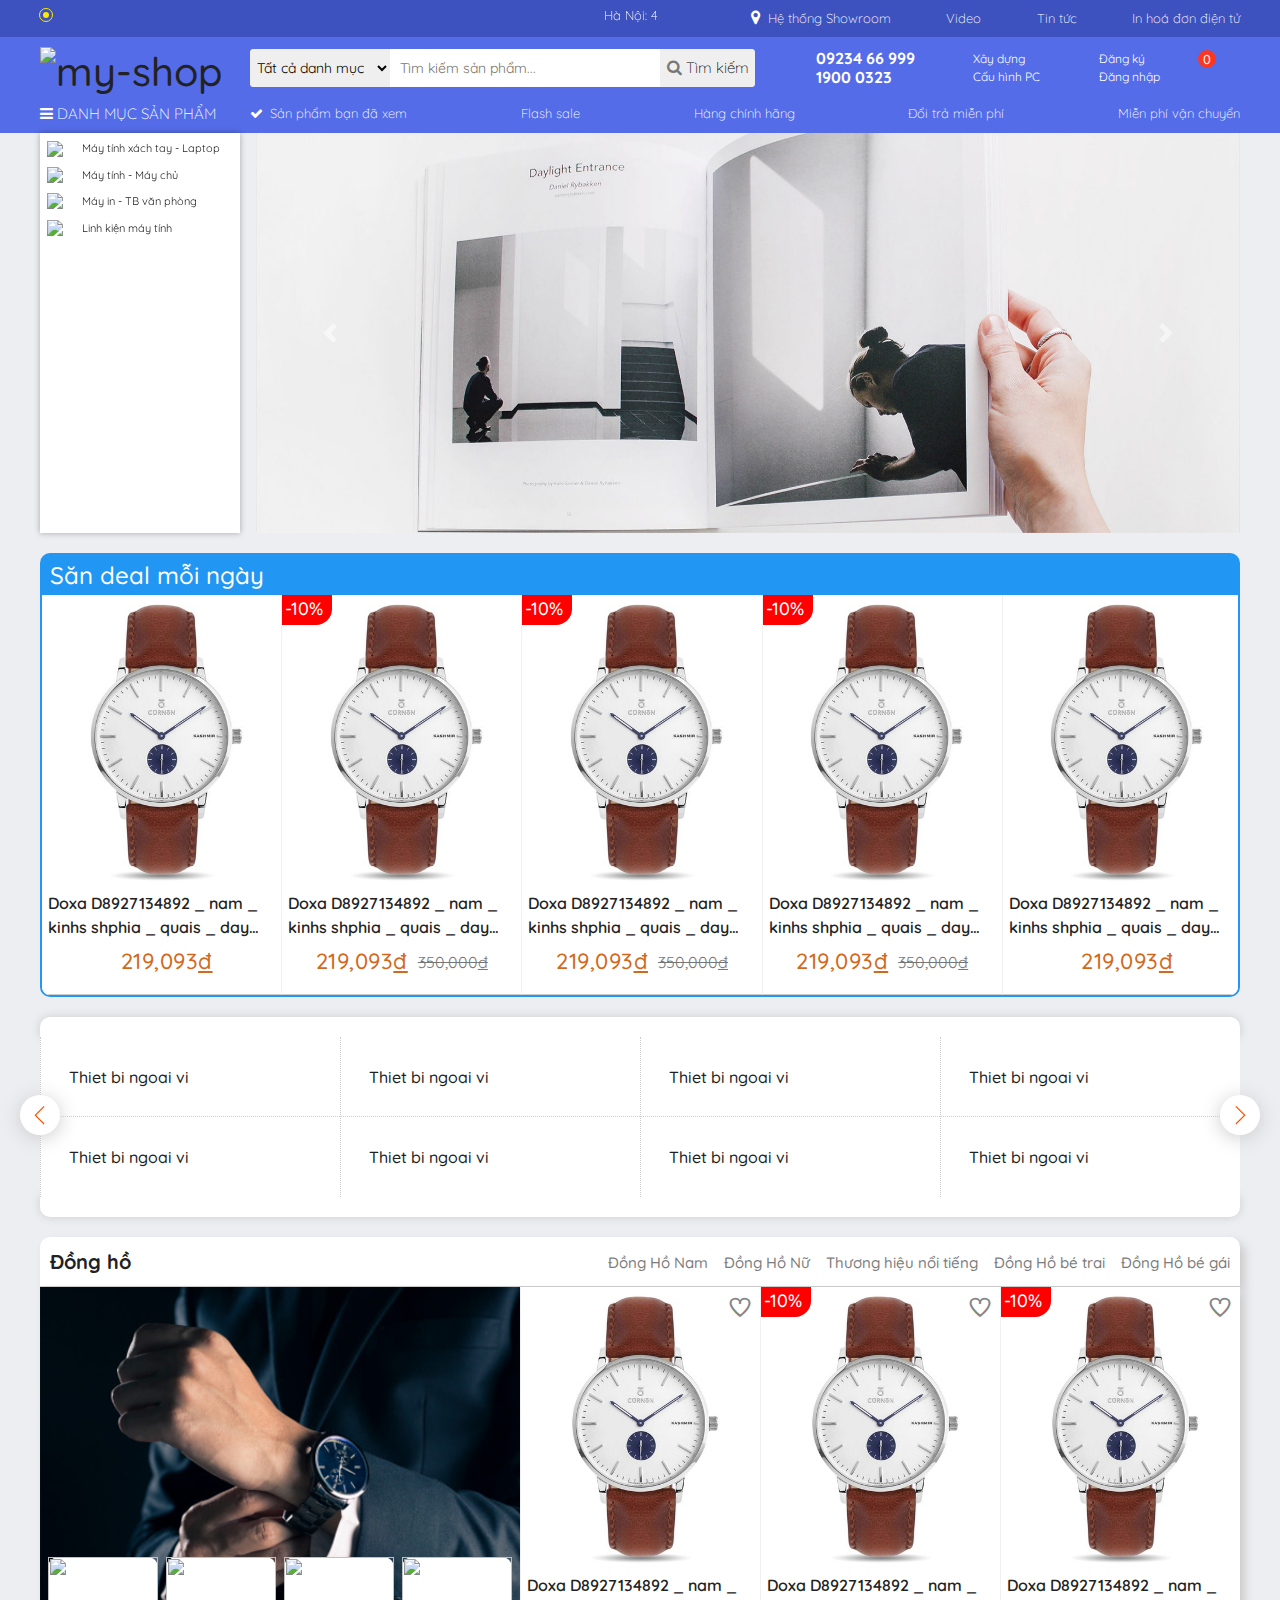
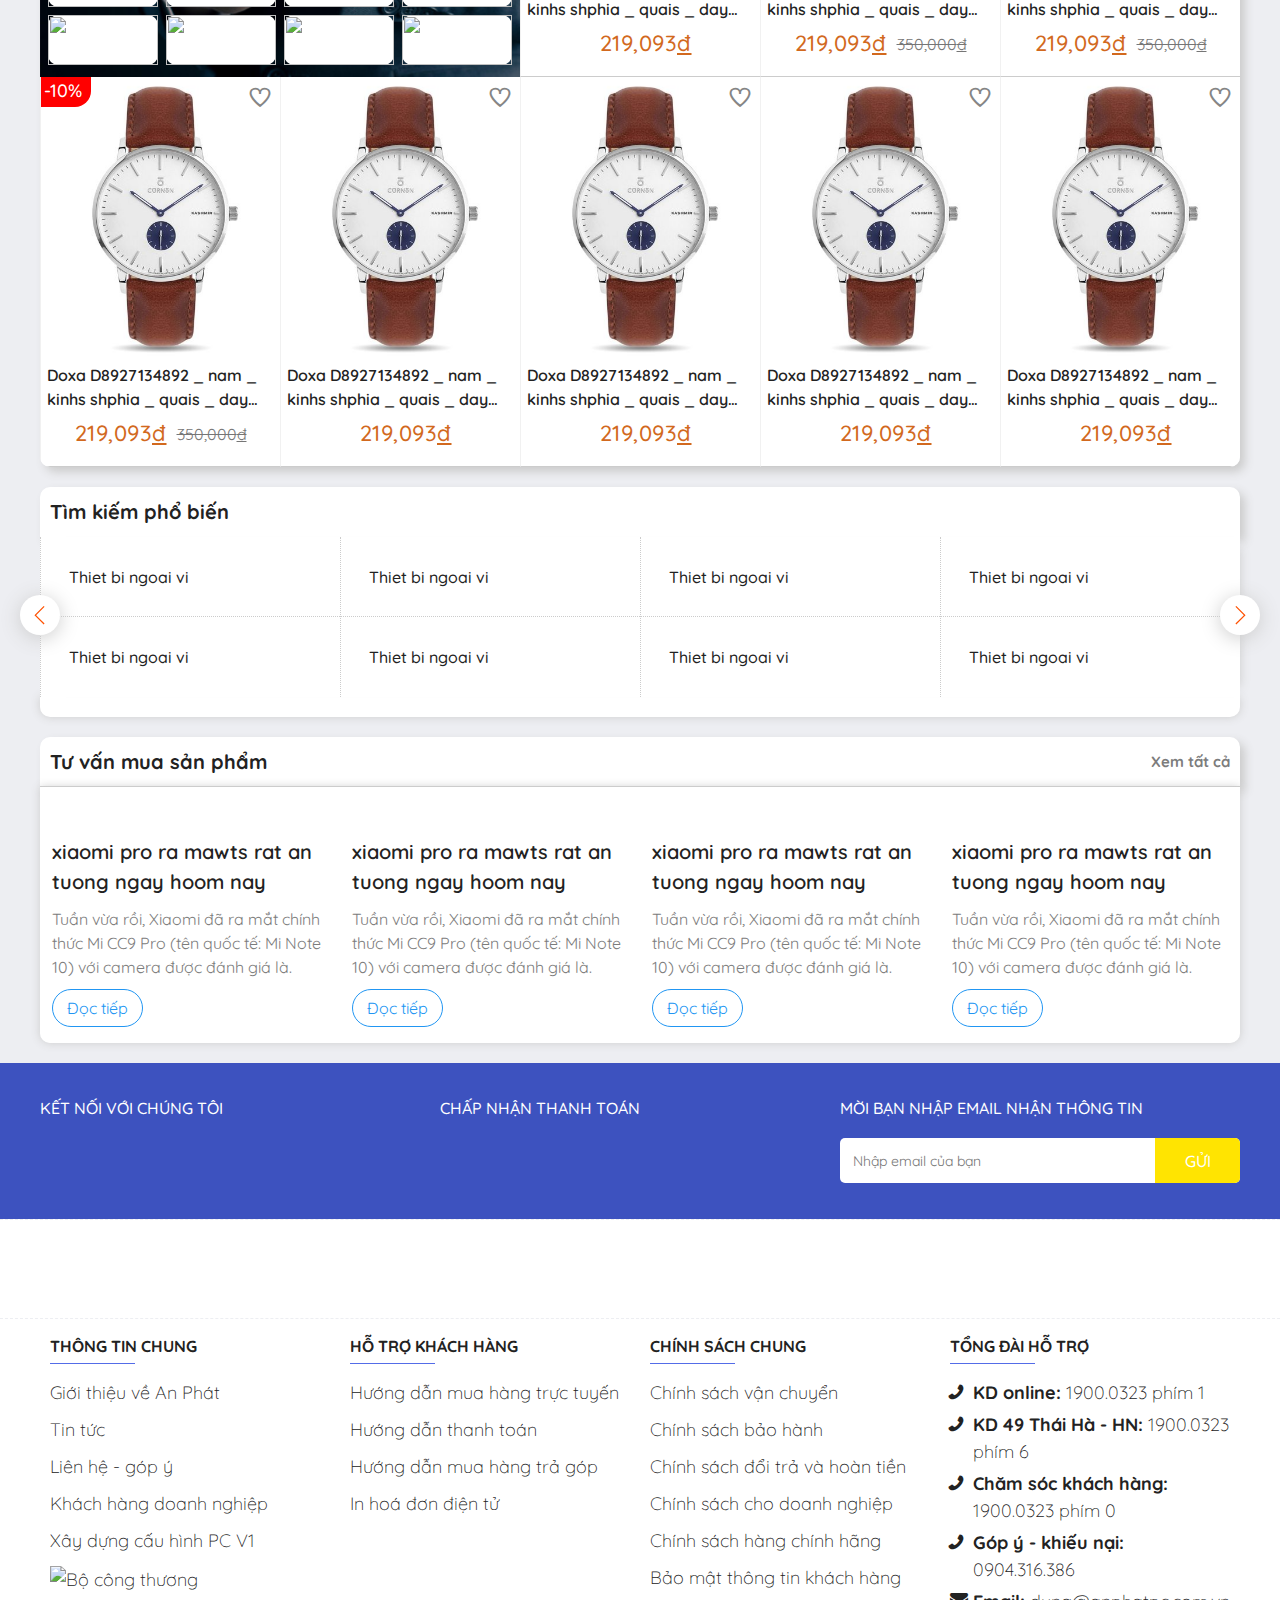
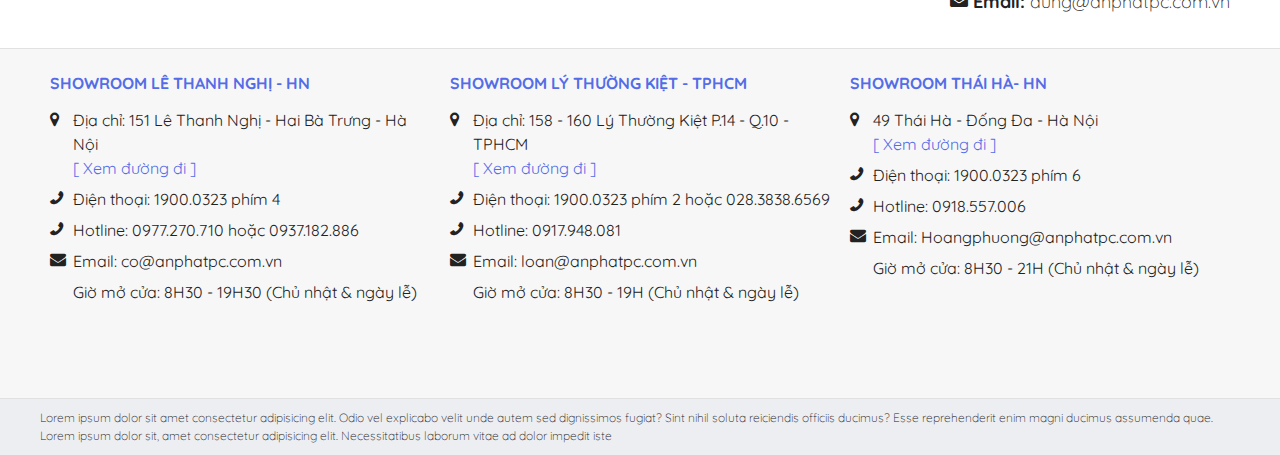
==== commit 773c8581: "fix link modal" ====
--- a/index.html
+++ b/index.html
@@ -3160,31 +3160,48 @@
         </div>
         <div class="modal-body">
           <ul>
-            <li><i class="ti-home icon"></i> Trang chủ</li>
+            <li><i class="ti-home icon"></i>
+              <a href="index.html" style="color: #7c7c7c;">Trang chủ</a>
+            </li>
             <li><i onclick="showMoreModal()" class="icon-more ti-menu-alt icon"></i> Danh mục sản phẩm </li>
             <ul>
-              <li><span class="cat-thumb-item" style="width: 35px; text-align: center">
-                  <img width="35px" style="margin-right: 6px;"
-                    src="https://anphat.com.vn/media/category/cat_b706c0f50035bddb63ca6e91efef7703.png"
-                    alt="Máy tính xách tay - Laptop" />
-                </span> mays tinh</li>
-              <li><span class="cat-thumb-item" style="width: 35px; text-align: center">
-                  <img width="35px" style="margin-right: 6px;"
-                    src="https://anphat.com.vn/media/category/cat_a2e098b9730b13b0f4a5fa64ee45901c.png"
-                    alt="Máy tính xách tay - Laptop" />
-                </span> may chu</li>
-              <li><span class="cat-thumb-item" style="width: 35px; text-align: center">
-                  <img width="35px" style="margin-right: 6px;"
-                    src="https://anphat.com.vn/media/category/cat_1073e9906b9dd89e0e453d1bc5ec4212.png"
-                    alt="Máy tính xách tay - Laptop" />
-                </span> linh kien may tinh</li>
-              <li><span class="cat-thumb-item" style="width: 35px; text-align: center">
-                  <img width="35px" style="margin-right: 6px;"
-                    src="https://anphat.com.vn/media/category/cat_cf48adbcc24dd52850830b617fdce703.png"
-                    alt="Máy tính xách tay - Laptop" />
-                </span> may in van phong</li>
+              <li>
+                <a href="category.html" style="color: #7c7c7c;"><span class="cat-thumb-item"
+                    style="width: 35px; text-align: center">
+                    <img width="35px" style="margin-right: 6px;"
+                      src="https://anphat.com.vn/media/category/cat_b706c0f50035bddb63ca6e91efef7703.png"
+                      alt="Máy tính xách tay - Laptop" />
+                  </span> mays tinh</a>
+              </li>
+              <li>
+                <a href="category.html" style="color: #7c7c7c;">
+                  <span class="cat-thumb-item" style="width: 35px; text-align: center">
+                    <img width="35px" style="margin-right: 6px;"
+                      src="https://anphat.com.vn/media/category/cat_a2e098b9730b13b0f4a5fa64ee45901c.png"
+                      alt="Máy tính xách tay - Laptop" />
+                  </span> may chu
+                </a>
+              </li>
+              <li>
+                <a href="category.html" style="color: #7c7c7c;">
+                  <span class="cat-thumb-item" style="width: 35px; text-align: center">
+                    <img width="35px" style="margin-right: 6px;"
+                      src="https://anphat.com.vn/media/category/cat_1073e9906b9dd89e0e453d1bc5ec4212.png"
+                      alt="Máy tính xách tay - Laptop" />
+                  </span> linh kien may tinh
+                </a>
+              </li>
+              <li>
+                <a href="category.html" style="color: #7c7c7c;">
+                  <span class="cat-thumb-item" style="width: 35px; text-align: center">
+                    <img width="35px" style="margin-right: 6px;"
+                      src="https://anphat.com.vn/media/category/cat_cf48adbcc24dd52850830b617fdce703.png"
+                      alt="Máy tính xách tay - Laptop" />
+                  </span> may in van phong
+                </a>
+              </li>
             </ul>
-            <li><i class="ti-shopping-cart icon"></i> Giỏ hàng</li>
+            <li><a href="cart.html" style="color: #7c7c7c;"><i class="ti-shopping-cart icon"></i> Giỏ hàng</a></li>
           </ul>
         </div>
         <div class="modal-footer">
--- a/assets/css/css/header_res.css
+++ b/assets/css/css/header_res.css
@@ -242,17 +242,15 @@
     padding: 0;
     background-color: white;
     border-bottom: 1px solid #ccc;
-  }
-  .cart_category-product-item:first-child {
-    border-left: none;
-  }
-  .cart_category-product-item:hover {
     -webkit-box-shadow: 0px 0px 10px 1px rgba(160, 160, 160, 0.749);
             box-shadow: 0px 0px 10px 1px rgba(160, 160, 160, 0.749);
     z-index: 1;
   }
-  .cart_category-product-item:hover .add-to-cart {
-    display: block;
+  .cart_category-product-item:first-child {
+    border-left: none;
+  }
+  .cart_category-product-item .add-to-cart {
+    display: block !important;
   }
   .cart_category-product-item-img {
     -o-object-fit: cover;
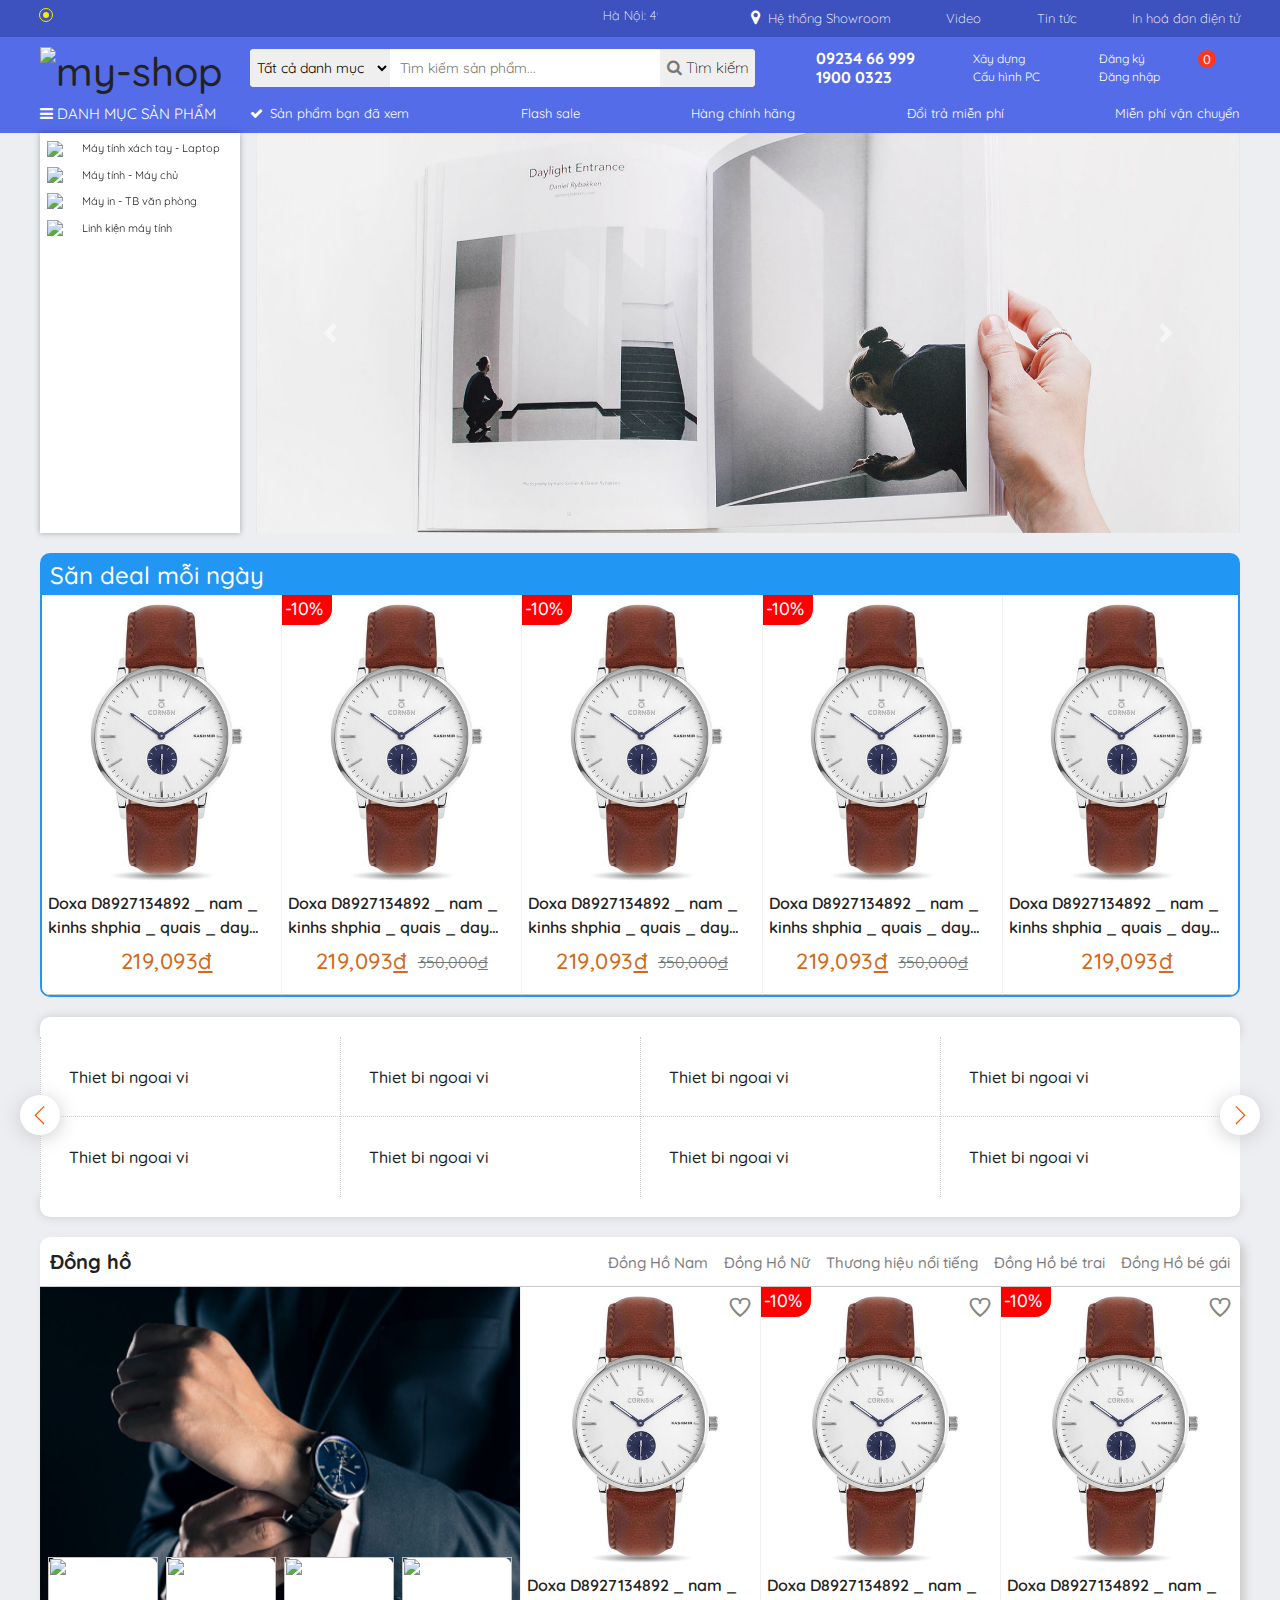
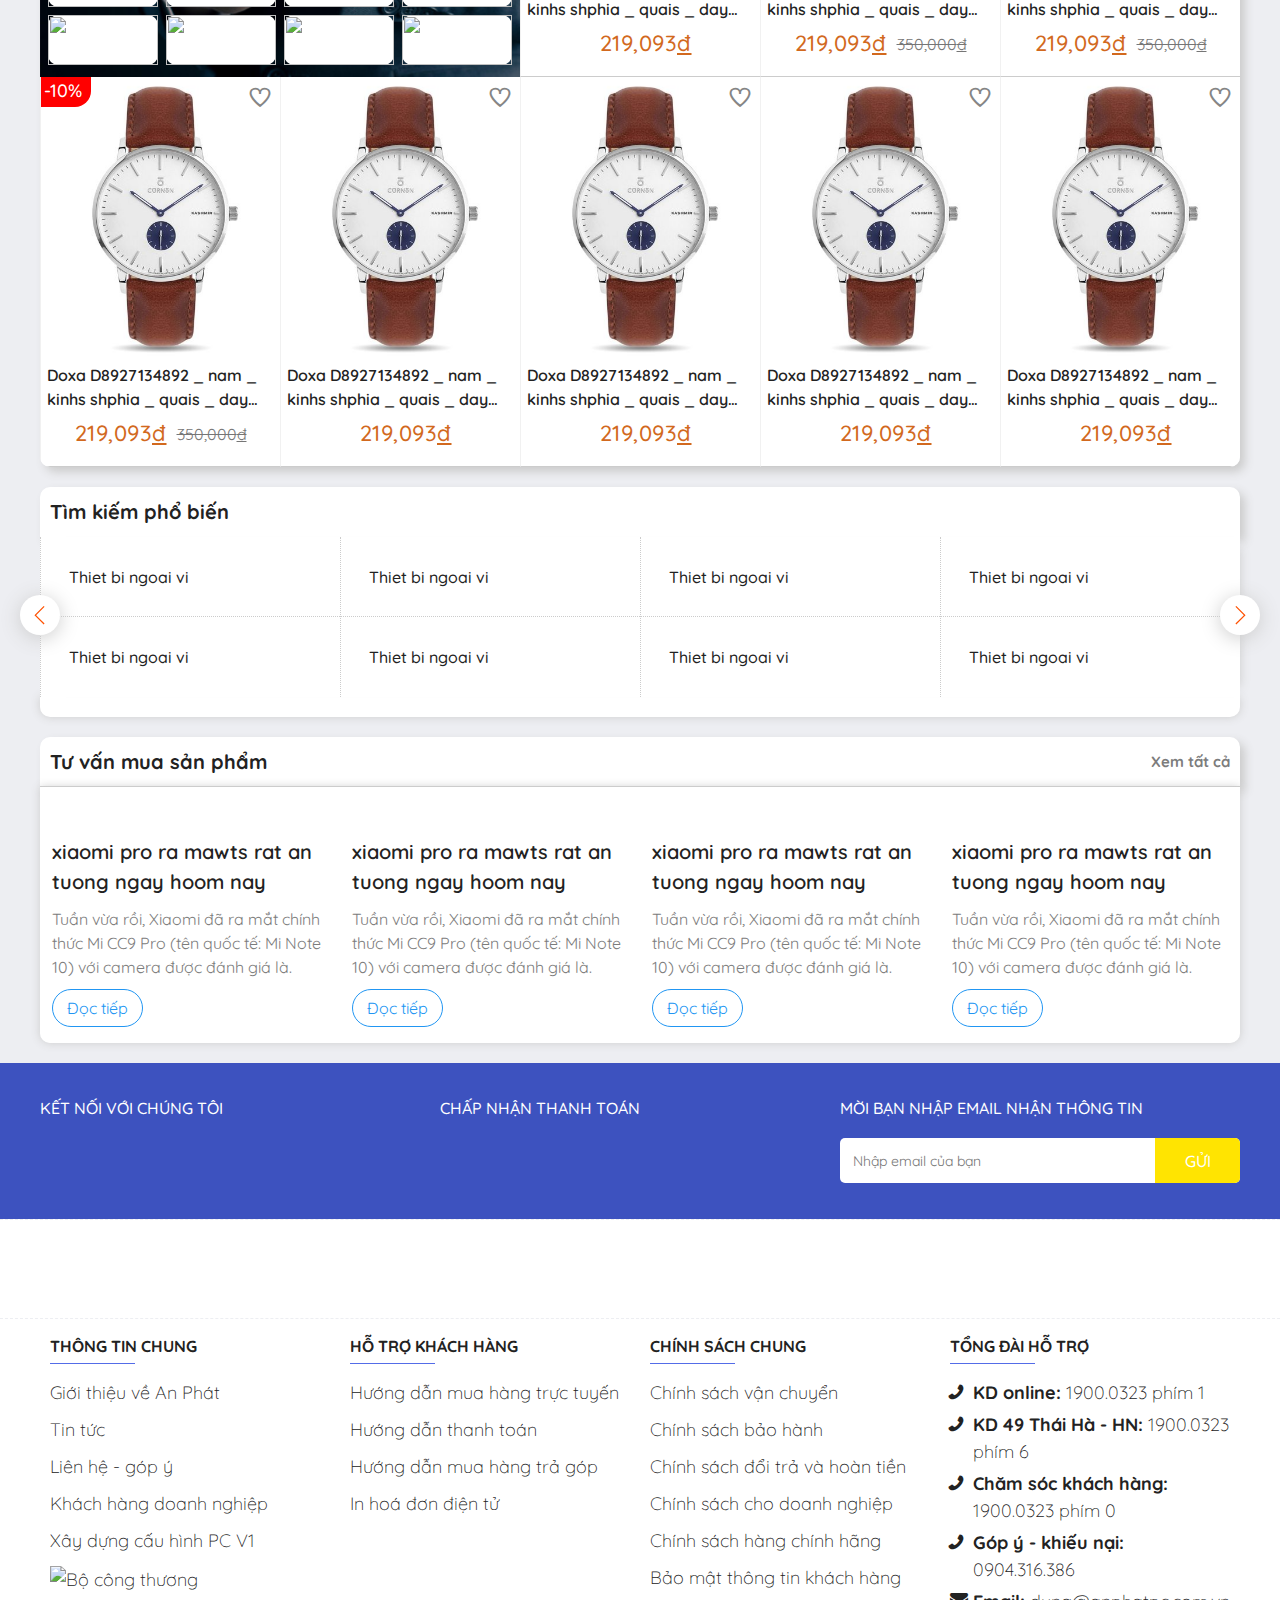
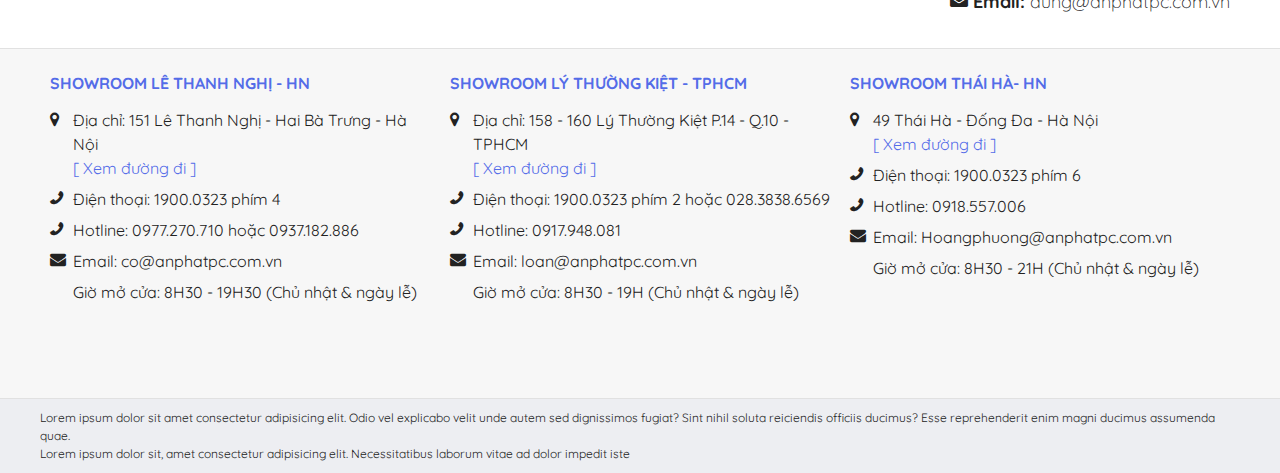
==== commit ab9a8810: "add gift" ====
--- a/index.html
+++ b/index.html
@@ -155,13 +155,13 @@
           <!-- mennu -->
           <div class="header-menu d-flex align-items-center">
             <div class="header-menu-container">
-              <a class="d-block font-weight-light text-white menu-title" style="font-size: 15px">
+              <a class="d-block  text-white menu-title" style="font-size: 15px">
                 <i class="fa fa-bars list-product"></i> DANH MỤC SẢN PHẨM
               </a>
 
               <div class="header-menu-holder">
                 <div class="item" data-id="395">
-                  <a href="#" class="pro-cate-1">
+                  <a href="category.html" class="pro-cate-1">
                     <span class="cat-thumb-item" style="width: 35px; text-align: center">
                       <img src="https://anphat.com.vn/media/category/cat_b706c0f50035bddb63ca6e91efef7703.png"
                         alt="Máy tính xách tay - Laptop" />
@@ -835,7 +835,7 @@
                 </div>
 
                 <div class="item" data-id="394">
-                  <a href="#" class="pro-cate-1">
+                  <a href="category.html" class="pro-cate-1">
                     <span class="cat-thumb-item" style="width: 35px; text-align: center">
                       <img src="https://anphat.com.vn/media/category/cat_a2e098b9730b13b0f4a5fa64ee45901c.png"
                         alt="Máy tính - Máy chủ" />
@@ -1450,7 +1450,7 @@
                 </div>
 
                 <div class="item" data-id="400">
-                  <a href="#" class="pro-cate-1">
+                  <a href="category.html" class="pro-cate-1">
                     <span class="cat-thumb-item" style="width: 35px; text-align: center">
                       <img src="https://anphat.com.vn/media/category/cat_1073e9906b9dd89e0e453d1bc5ec4212.png"
                         alt="Máy in - TB văn phòng" />
@@ -1921,7 +1921,7 @@
                 </div>
 
                 <div class="item" data-id="1253">
-                  <a href="#" class="pro-cate-1">
+                  <a href="category.html" class="pro-cate-1">
                     <span class="cat-thumb-item" style="width: 35px; text-align: center">
                       <img src="https://anphat.com.vn/media/category/cat_cf48adbcc24dd52850830b617fdce703.png"
                         alt="Linh kiện máy tính" />
@@ -2292,7 +2292,7 @@
                 d-flex
                 align-items-center
                 justify-content-between
-                font-weight-light
+                
                 text-13
               ">
               <a href="#" target="_blank" class="header-history">
@@ -3133,7 +3133,7 @@
     </div>
 
     <div style="background: #edeef2; padding: 10px 0">
-      <div class="container text-12 font-weight-light">
+      <div class="container text-12 ">
         Lorem ipsum dolor sit amet consectetur adipisicing elit. Odio vel
         explicabo velit unde autem sed dignissimos fugiat? Sint nihil soluta
         reiciendis officiis ducimus? Esse reprehenderit enim magni ducimus
--- a/assets/css/web_pc.css
+++ b/assets/css/web_pc.css
@@ -912,7 +912,7 @@
   position: absolute;
   background: #fff;
   z-index: 1;
-  width: calc(1240px - 200px);
+  width: calc(1200px - 200px);
   height: 410px;
   overflow: auto;
   padding: 15px 15px 15px 12px;
--- a/assets/css/css/header_res.css
+++ b/assets/css/css/header_res.css
@@ -28,6 +28,9 @@
 }
 
 @media only screen and (max-width: 1200px) {
+  .header-menu-container .sub-menu {
+    width: calc(960px - 200px) !important;
+  }
   body {
     margin: 0;
   }
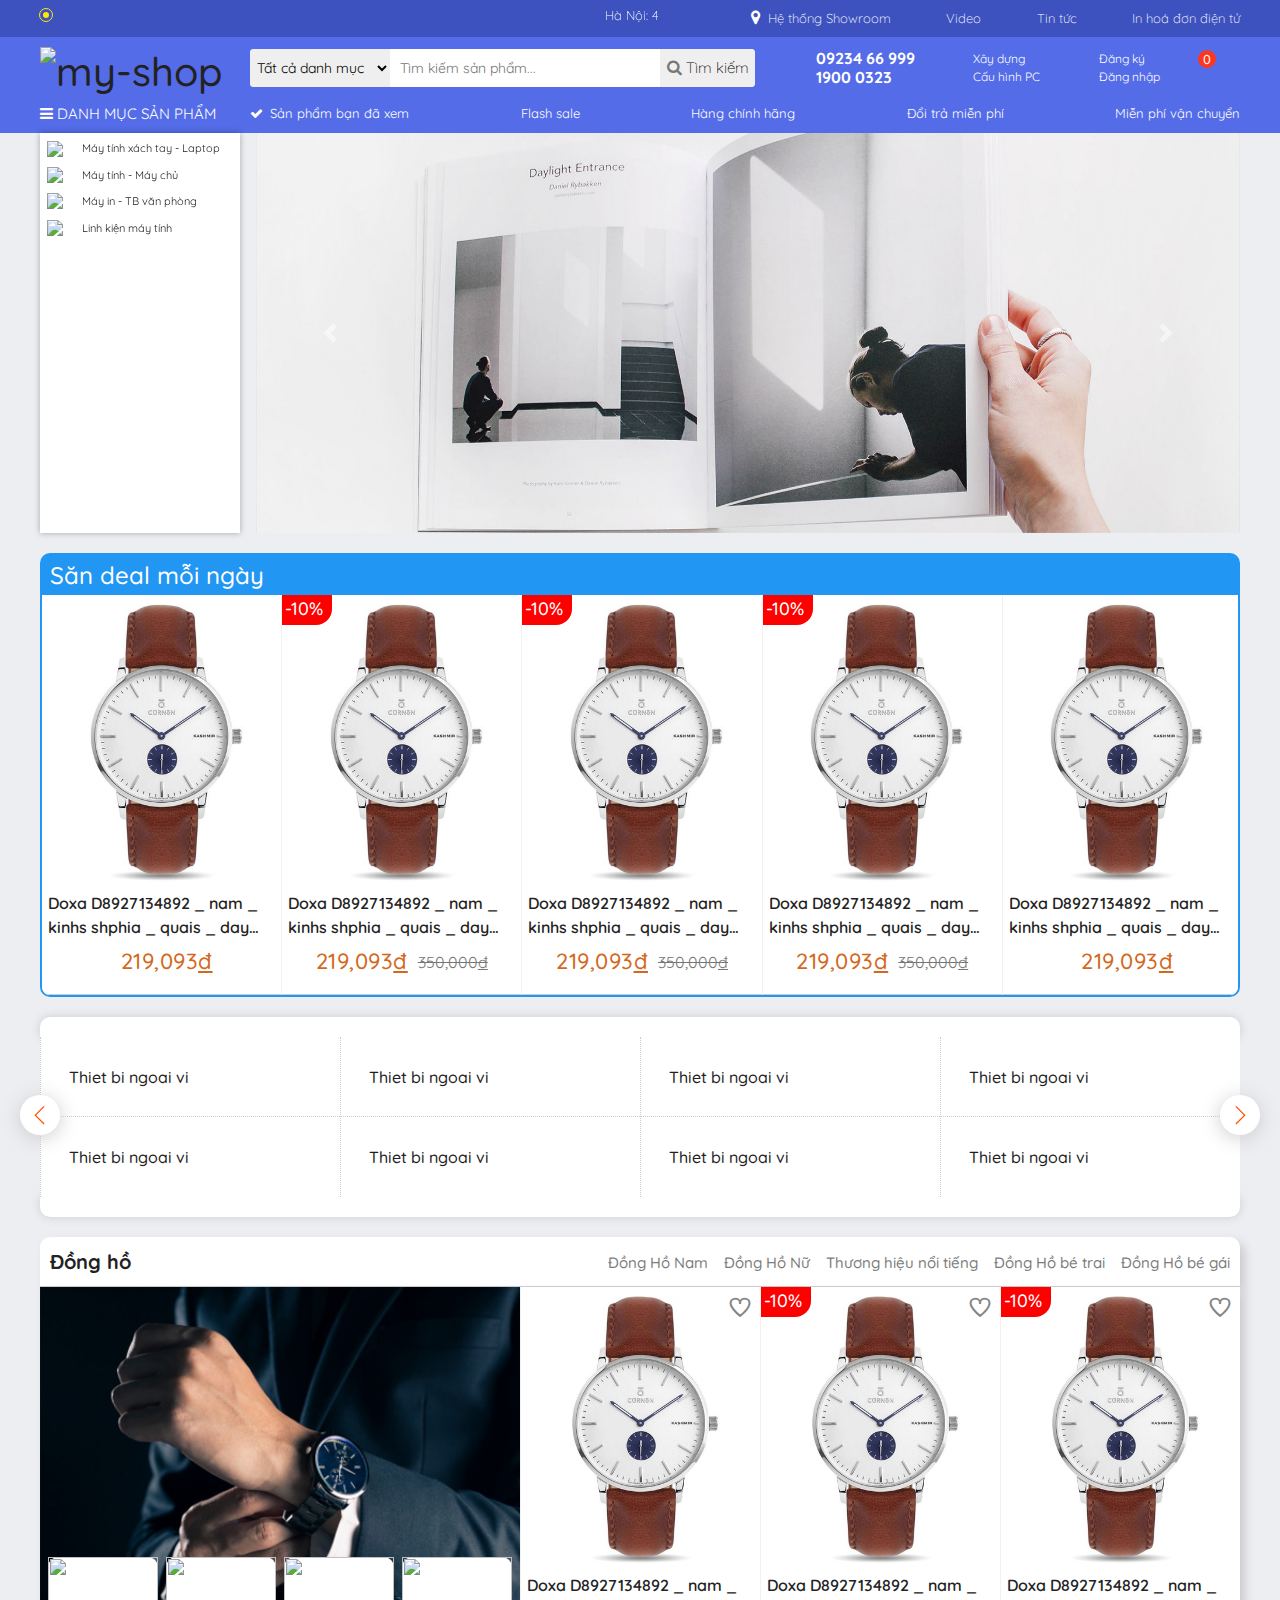
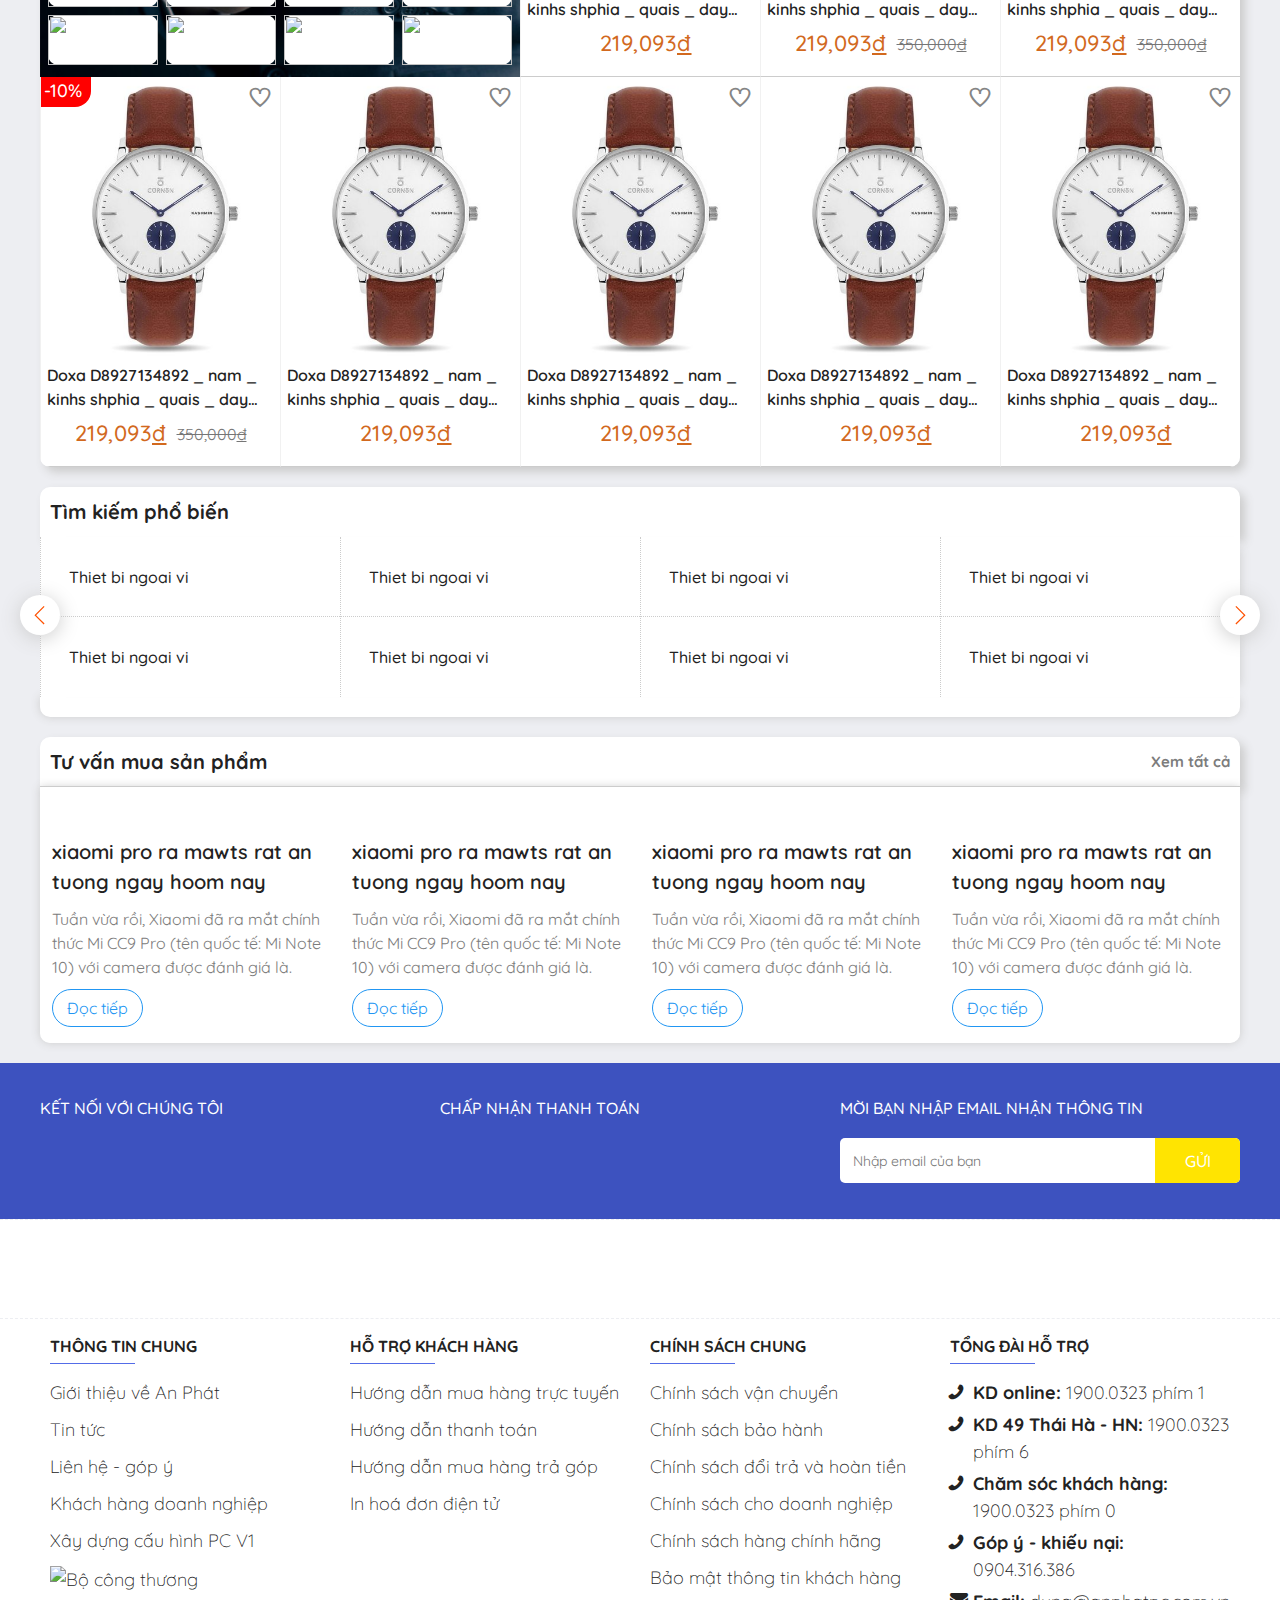
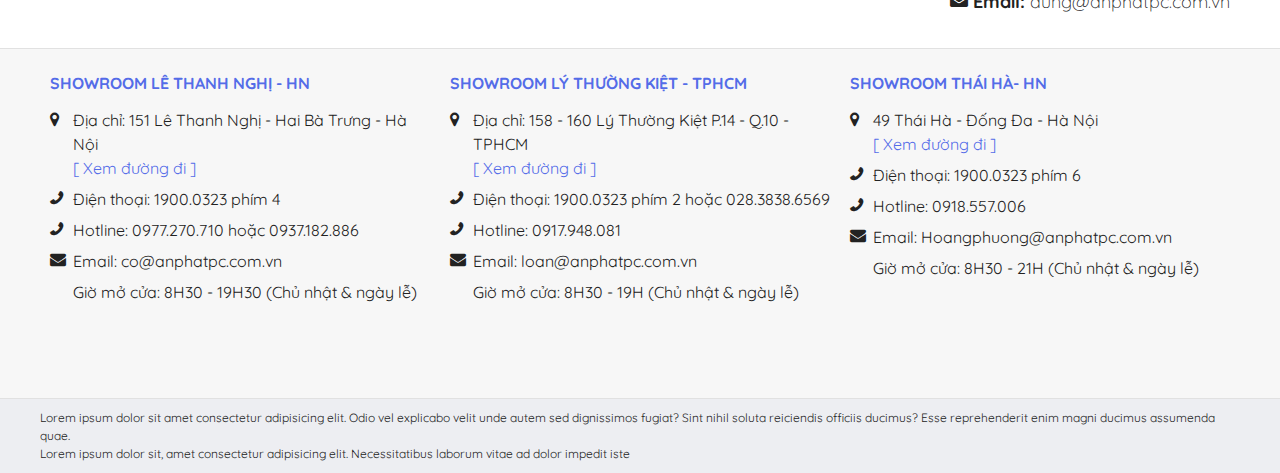
==== commit 32dbf31c: "fix link" ====
--- a/index.html
+++ b/index.html
@@ -132,8 +132,8 @@
               <a href="#" title="Tài khoản"><i class="icon icon-user"></i></a>
 
               <div class="icon-text m-0 text-12">
-                <a href="#" class="d-block"> Đăng ký </a>
-                <a href="#" class="d-block"> Đăng nhập </a>
+                <a href="register.html" class="d-block"> Đăng ký </a>
+                <a href="register.html" class="d-block"> Đăng nhập </a>
               </div>
             </div>
 
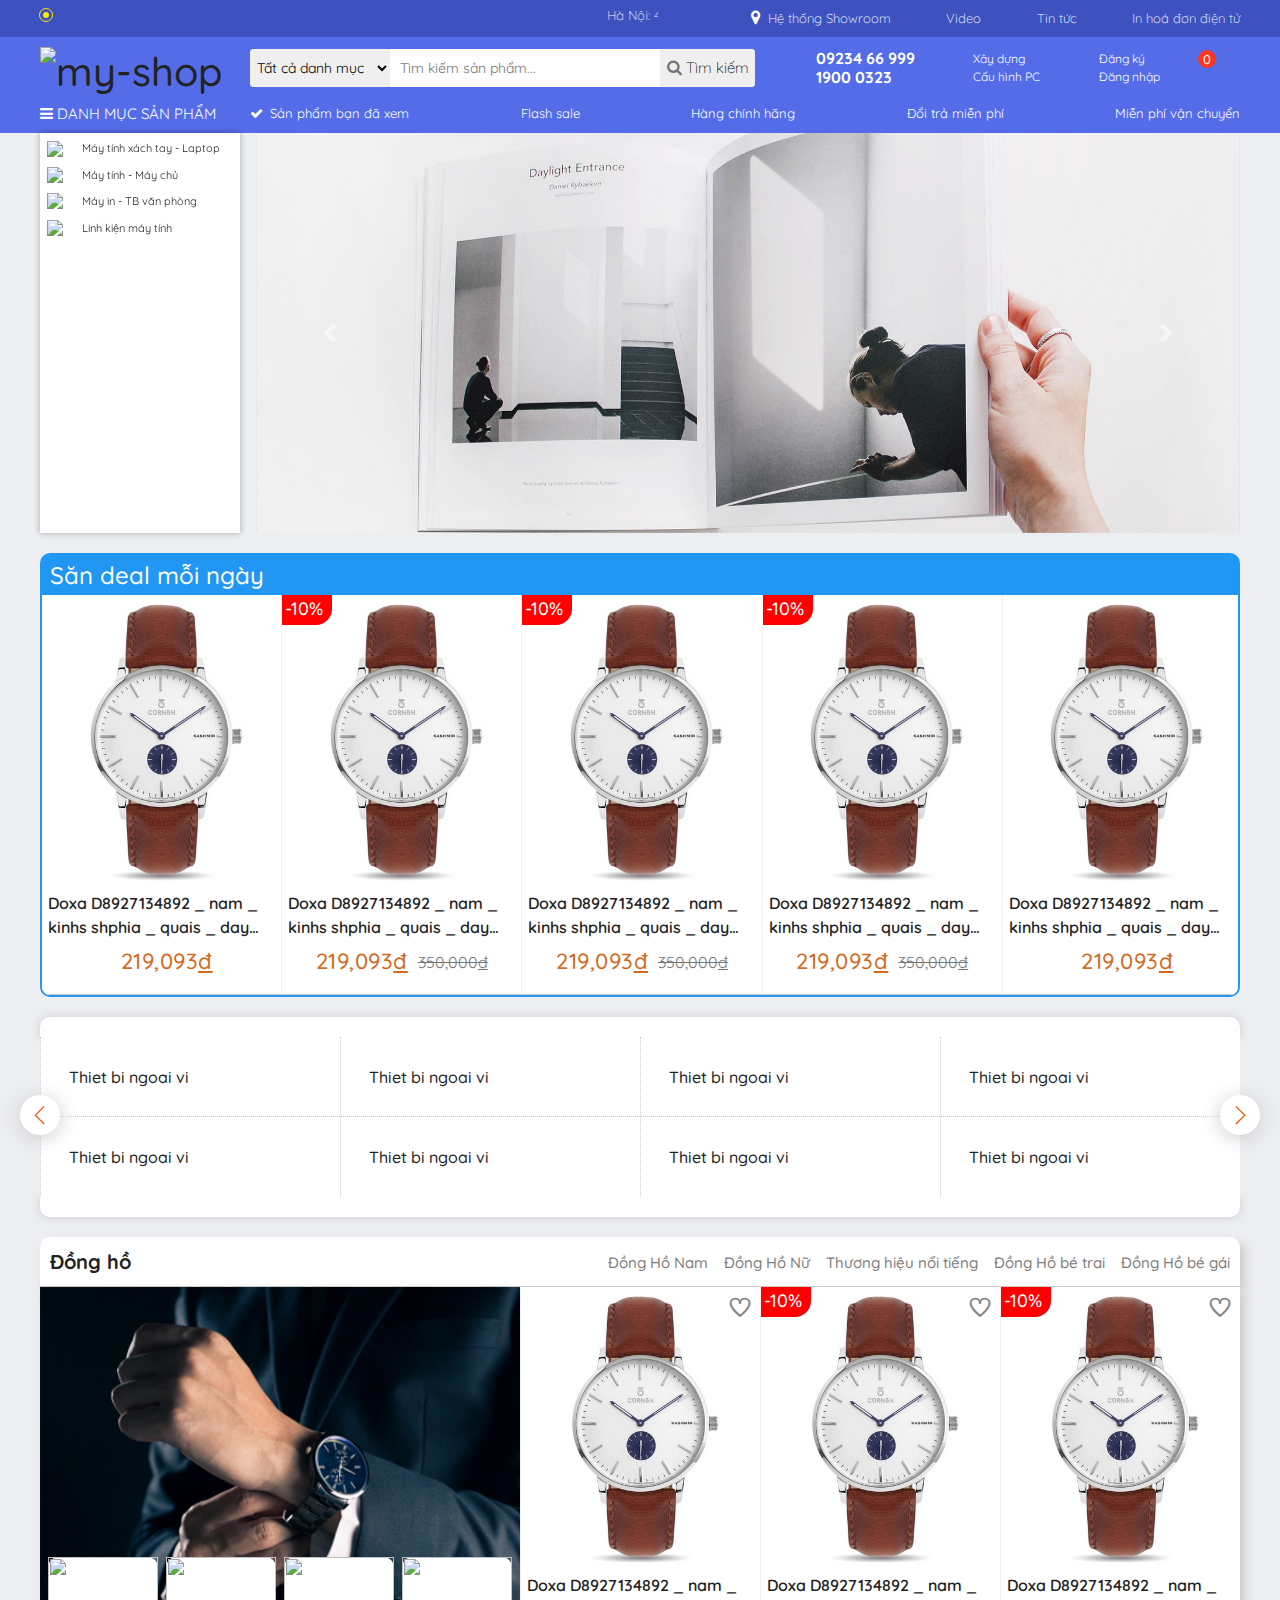
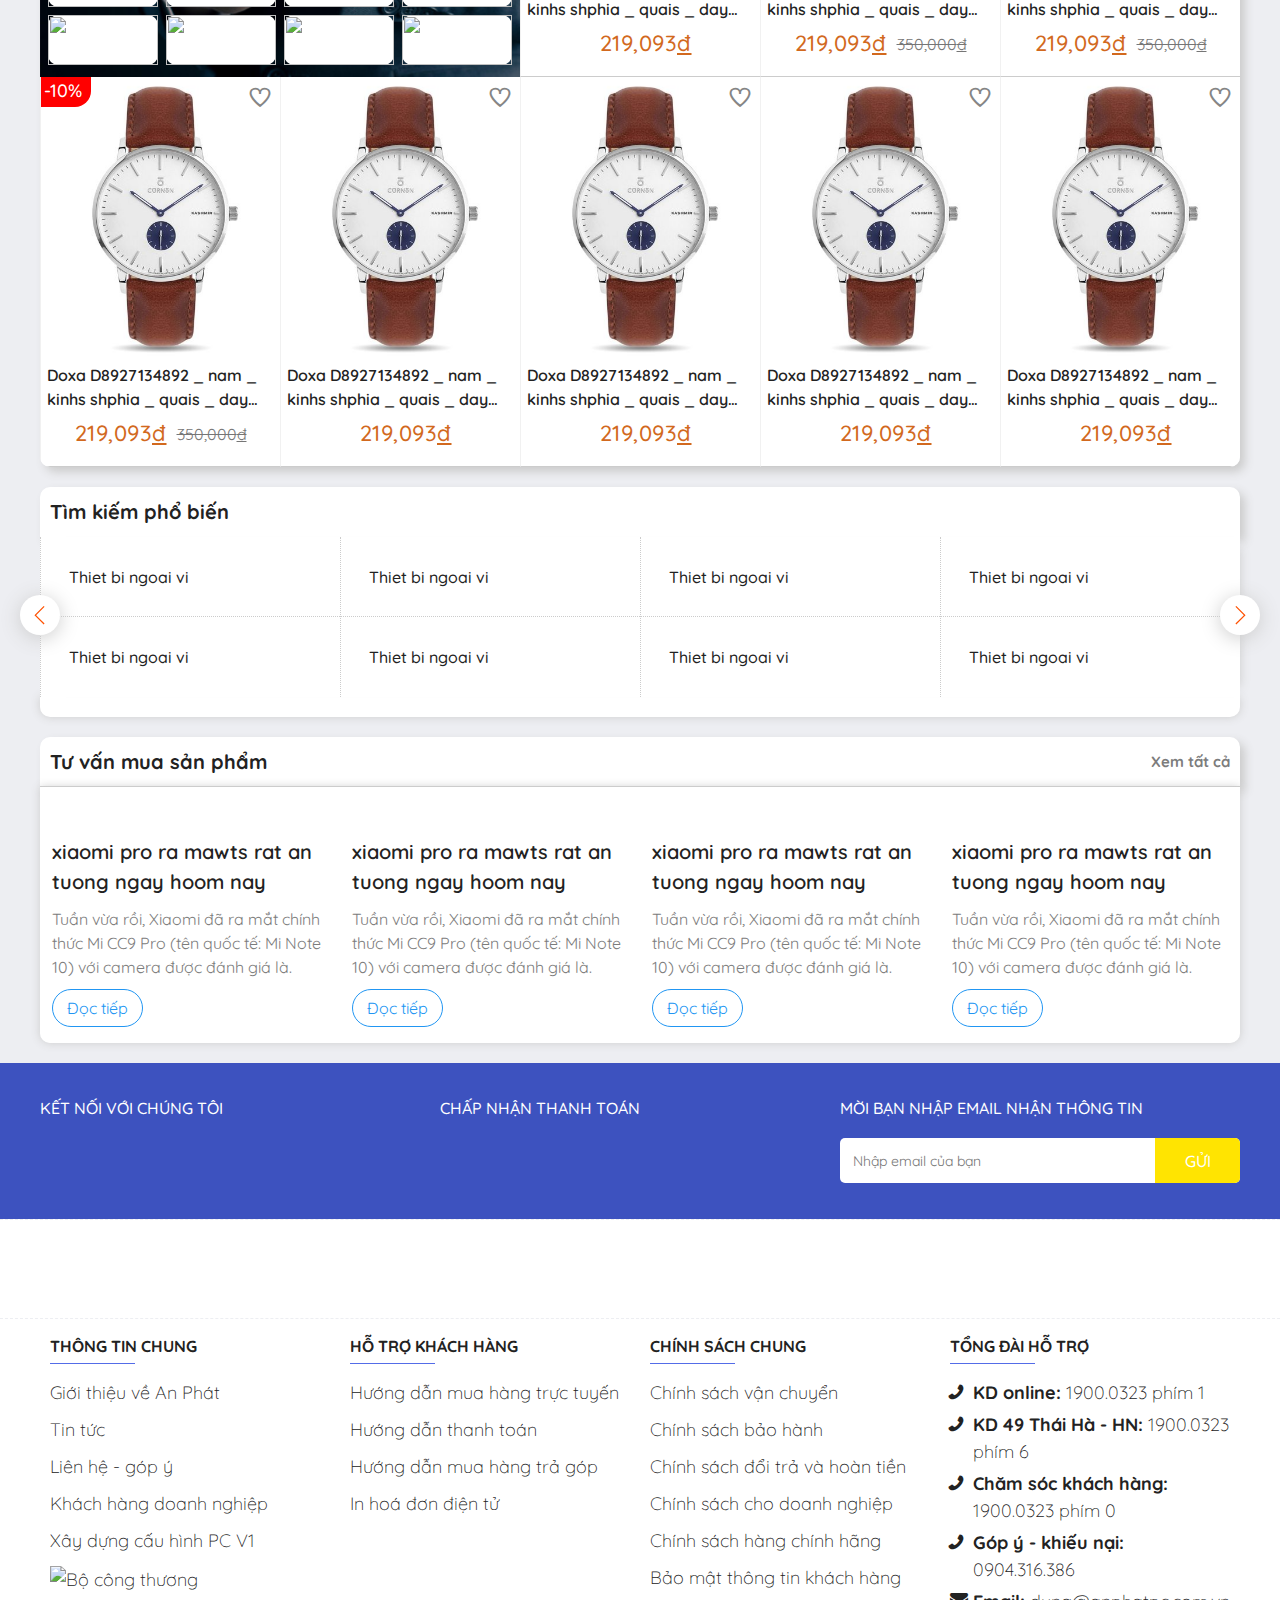
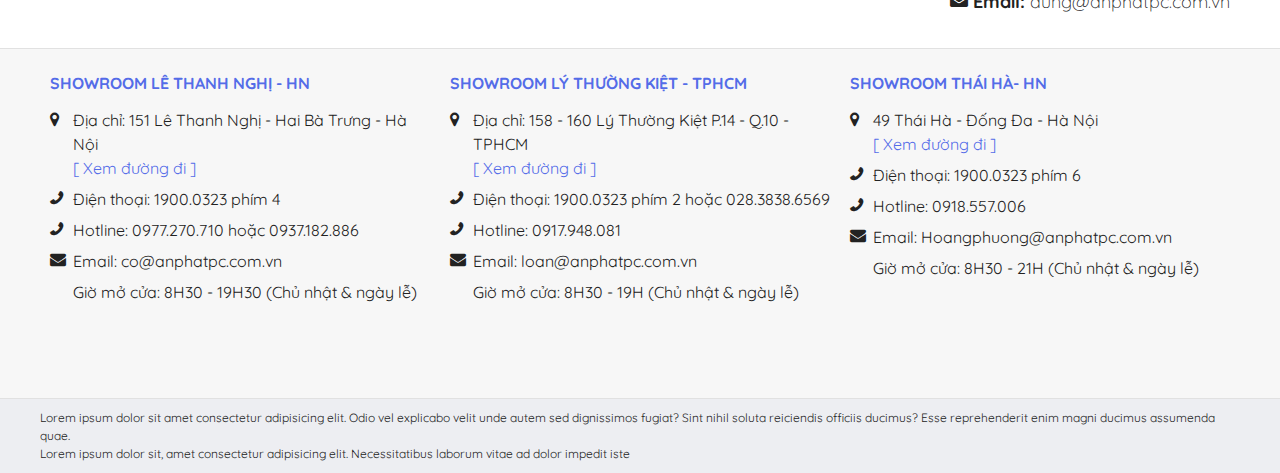
==== commit c61af6dd: "done v1" ====
--- a/index.html
+++ b/index.html
@@ -16,7 +16,7 @@
   <link rel="stylesheet" href="./assets/css/lib.css" type="text/css" />
   <link rel="stylesheet" href="./assets/css/web_pc.css" type="text/css" />
   <link rel="stylesheet" href="./assets/css/home.css" type="text/css" />
-  <link rel="stylesheet" href="./assets/css/css/header_res.css" type="text/css" />
+  <link rel="stylesheet" href="./assets/css/css_responsive/header_res.css" type="text/css" />
 </head>
 
 <body>
@@ -3154,7 +3154,9 @@
         <div class="modal-header">
           <img height="60px" width="60px" style="margin-right: 20px;"
             src="https://cdn.icon-icons.com/icons2/1378/PNG/512/avatardefault_92824.png" />
-          <h3 class="modal-title" id="myModalLabel">Đăng nhập/Đăng ký</h3>
+          <a href="register.html">
+            <h3 class="modal-title" id="myModalLabel">Đăng nhập/Đăng ký</h3>
+          </a>
           <button type="button" class="close" data-dismiss="modal" aria-hidden="true">&times;</button>
 
         </div>
--- a/assets/css/home.css
+++ b/assets/css/home.css
@@ -10,20 +10,20 @@
   display: -ms-flexbox;
   display: flex;
   -webkit-box-pack: end;
-      -ms-flex-pack: end;
-          justify-content: flex-end;
+  -ms-flex-pack: end;
+  justify-content: flex-end;
 }
 
 .slider_banner .slider_img {
   height: 400px;
   -o-object-fit: cover;
-     object-fit: cover;
+  object-fit: cover;
 }
 
 .modal-body {
   -webkit-box-flex: 0;
-      -ms-flex: 0;
-          flex: 0;
+  -ms-flex: 0;
+  flex: 0;
   padding: 0;
 }
 
@@ -81,8 +81,8 @@
   .modal-fullscreen-xs-down .modal-content .modal-footer {
     padding: 0;
     -webkit-box-pack: start;
-        -ms-flex-pack: start;
-            justify-content: flex-start;
+    -ms-flex-pack: start;
+    justify-content: flex-start;
   }
   .modal-fullscreen-xs-down .modal-content .modal-footer ul {
     margin: 0;
@@ -118,8 +118,8 @@
     display: -ms-flexbox;
     display: flex;
     -webkit-box-align: center;
-        -ms-flex-align: center;
-            align-items: center;
+    -ms-flex-align: center;
+    align-items: center;
   }
 }
 
@@ -142,8 +142,8 @@
   .modal-fullscreen-sm-down .modal-content .modal-footer {
     padding: 0;
     -webkit-box-pack: start;
-        -ms-flex-pack: start;
-            justify-content: flex-start;
+    -ms-flex-pack: start;
+    justify-content: flex-start;
   }
   .modal-fullscreen-sm-down .modal-content .modal-footer ul {
     margin: 0;
@@ -179,8 +179,8 @@
     display: -ms-flexbox;
     display: flex;
     -webkit-box-align: center;
-        -ms-flex-align: center;
-            align-items: center;
+    -ms-flex-align: center;
+    align-items: center;
   }
 }
 
@@ -203,8 +203,8 @@
   .modal-fullscreen-md-down .modal-content .modal-footer {
     padding: 0;
     -webkit-box-pack: start;
-        -ms-flex-pack: start;
-            justify-content: flex-start;
+    -ms-flex-pack: start;
+    justify-content: flex-start;
   }
   .modal-fullscreen-md-down .modal-content .modal-footer ul {
     margin: 0;
@@ -240,8 +240,8 @@
     display: -ms-flexbox;
     display: flex;
     -webkit-box-align: center;
-        -ms-flex-align: center;
-            align-items: center;
+    -ms-flex-align: center;
+    align-items: center;
   }
 }
 
@@ -266,8 +266,8 @@
 .modal-fullscreen .modal-content .modal-footer {
   padding: 0;
   -webkit-box-pack: start;
-      -ms-flex-pack: start;
-          justify-content: flex-start;
+  -ms-flex-pack: start;
+  justify-content: flex-start;
 }
 
 .modal-fullscreen .modal-content .modal-footer ul {
@@ -310,8 +310,8 @@
   display: -ms-flexbox;
   display: flex;
   -webkit-box-align: center;
-      -ms-flex-align: center;
-          align-items: center;
+  -ms-flex-align: center;
+  align-items: center;
 }
 
 .daily_deal-container {
@@ -371,29 +371,45 @@
   border-bottom: 1px solid #ccc;
 }
 
-.daily_deal-container .daily_deal-container-product .daily_deal .product_item:first-child {
+.daily_deal-container
+  .daily_deal-container-product
+  .daily_deal
+  .product_item:first-child {
   border-left: none;
 }
 
-.daily_deal-container .daily_deal-container-product .daily_deal .product_item:hover {
+.daily_deal-container
+  .daily_deal-container-product
+  .daily_deal
+  .product_item:hover {
   -webkit-box-shadow: 0px 0px 10px 1px rgba(160, 160, 160, 0.749);
-          box-shadow: 0px 0px 10px 1px rgba(160, 160, 160, 0.749);
+  box-shadow: 0px 0px 10px 1px rgba(160, 160, 160, 0.749);
   z-index: 1;
 }
 
-.daily_deal-container .daily_deal-container-product .daily_deal .product_item:hover .add-to-cart {
+.daily_deal-container
+  .daily_deal-container-product
+  .daily_deal
+  .product_item:hover
+  .add-to-cart {
   display: block;
 }
 
-.daily_deal-container .daily_deal-container-product .daily_deal .product_item-img {
+.daily_deal-container
+  .daily_deal-container-product
+  .daily_deal
+  .product_item-img {
   -o-object-fit: cover;
-     object-fit: cover;
+  object-fit: cover;
   height: 290px;
   width: 100%;
   cursor: pointer;
 }
 
-.daily_deal-container .daily_deal-container-product .daily_deal .product_item-name {
+.daily_deal-container
+  .daily_deal-container-product
+  .daily_deal
+  .product_item-name {
   cursor: pointer;
   margin: 6px;
   font-size: 16px;
@@ -404,11 +420,18 @@
   display: -webkit-box;
 }
 
-.daily_deal-container .daily_deal-container-product .daily_deal .product_item-name:hover {
+.daily_deal-container
+  .daily_deal-container-product
+  .daily_deal
+  .product_item-name:hover {
   color: #2196f3;
 }
 
-.daily_deal-container .daily_deal-container-product .daily_deal .product_item .discount {
+.daily_deal-container
+  .daily_deal-container-product
+  .daily_deal
+  .product_item
+  .discount {
   color: white;
   background-color: red;
   padding: 0px 3px;
@@ -422,19 +445,25 @@
   height: 30px;
 }
 
-.daily_deal-container .daily_deal-container-product .daily_deal .product_item-price {
+.daily_deal-container
+  .daily_deal-container-product
+  .daily_deal
+  .product_item-price {
   display: -webkit-box;
   display: -ms-flexbox;
   display: flex;
   -webkit-box-pack: center;
-      -ms-flex-pack: center;
-          justify-content: center;
+  -ms-flex-pack: center;
+  justify-content: center;
   -webkit-box-align: center;
-      -ms-flex-align: center;
-          align-items: center;
-}
-
-.daily_deal-container .daily_deal-container-product .daily_deal .product_item-price-now {
+  -ms-flex-align: center;
+  align-items: center;
+}
+
+.daily_deal-container
+  .daily_deal-container-product
+  .daily_deal
+  .product_item-price-now {
   color: chocolate;
   font-size: 22px;
   font-weight: 500;
@@ -442,13 +471,20 @@
   margin-left: 10px;
 }
 
-.daily_deal-container .daily_deal-container-product .daily_deal .product_item-price-prev {
+.daily_deal-container
+  .daily_deal-container-product
+  .daily_deal
+  .product_item-price-prev {
   color: #767676;
   margin: 0px 10px;
   text-decoration: line-through;
 }
 
-.daily_deal-container .daily_deal-container-product .daily_deal .product_item .add-to-cart {
+.daily_deal-container
+  .daily_deal-container-product
+  .daily_deal
+  .product_item
+  .add-to-cart {
   position: absolute;
   background-color: #ecebea;
   width: 100%;
@@ -463,12 +499,20 @@
   display: none;
 }
 
-.daily_deal-container .daily_deal-container-product .daily_deal .product_item .add-to-cart:hover {
+.daily_deal-container
+  .daily_deal-container-product
+  .daily_deal
+  .product_item
+  .add-to-cart:hover {
   background-color: #2196f3;
   color: white;
 }
 
-.daily_deal-container .daily_deal-container-product .daily_deal .product_item .sold-out {
+.daily_deal-container
+  .daily_deal-container-product
+  .daily_deal
+  .product_item
+  .sold-out {
   position: absolute;
   height: 60px;
   top: 46%;
@@ -478,13 +522,17 @@
   background-color: #ffb56b;
   width: 100%;
   -webkit-transform: translateY(-70%);
-          transform: translateY(-70%);
+  transform: translateY(-70%);
   opacity: 0.9;
   line-height: 60px;
   display: none;
 }
 
-.daily_deal-container .daily_deal-container-product .daily_deal .product_item .comming-soon {
+.daily_deal-container
+  .daily_deal-container-product
+  .daily_deal
+  .product_item
+  .comming-soon {
   background-repeat: no-repeat;
   background-size: cover;
   position: absolute;
@@ -493,7 +541,11 @@
   display: none;
 }
 
-.daily_deal-container .daily_deal-container-product .daily_deal .product_item .comming-soon::after {
+.daily_deal-container
+  .daily_deal-container-product
+  .daily_deal
+  .product_item
+  .comming-soon::after {
   content: "Sắp về";
   height: 56px;
   position: absolute;
@@ -509,7 +561,11 @@
   padding: 2px;
 }
 
-.daily_deal-container .daily_deal-container-product .daily_deal .product_item .icon-like {
+.daily_deal-container
+  .daily_deal-container-product
+  .daily_deal
+  .product_item
+  .icon-like {
   position: absolute;
   top: 10px;
   right: 10px;
@@ -519,7 +575,11 @@
   cursor: pointer;
 }
 
-.daily_deal-container .daily_deal-container-product .daily_deal .product_item .icon-like:hover {
+.daily_deal-container
+  .daily_deal-container-product
+  .daily_deal
+  .product_item
+  .icon-like:hover {
   color: red;
 }
 
@@ -538,16 +598,16 @@
   display: -ms-flexbox;
   display: flex;
   -webkit-box-align: center;
-      -ms-flex-align: center;
-          align-items: center;
+  -ms-flex-align: center;
+  align-items: center;
   -webkit-box-pack: center;
-      -ms-flex-pack: center;
-          justify-content: center;
+  -ms-flex-pack: center;
+  justify-content: center;
   border-radius: 50%;
   width: 40px;
   height: 40px;
   -webkit-box-shadow: 0px 3px 20px #ccc;
-          box-shadow: 0px 3px 20px #ccc;
+  box-shadow: 0px 3px 20px #ccc;
 }
 
 .slider_category .slider_container .slick-arrow-prev {
@@ -575,18 +635,18 @@
   display: flex;
   -webkit-box-orient: horizontal;
   -webkit-box-direction: normal;
-      -ms-flex-direction: row;
-          flex-direction: row;
+  -ms-flex-direction: row;
+  flex-direction: row;
   -webkit-box-align: center;
-      -ms-flex-align: center;
-          align-items: center;
+  -ms-flex-align: center;
+  align-items: center;
   cursor: pointer;
   border-bottom: 1px dotted #ccc;
 }
 
 .slider_category .slider_container .col_category .category_item:hover {
   -webkit-box-shadow: 3px 3px 10px #ccc;
-          box-shadow: 3px 3px 10px #ccc;
+  box-shadow: 3px 3px 10px #ccc;
 }
 
 .slider_category .slider_container .col_category .category_item:last-child {
@@ -610,21 +670,21 @@
   display: flex;
   -webkit-box-orient: horizontal;
   -webkit-box-direction: normal;
-      -ms-flex-direction: row;
-          flex-direction: row;
+  -ms-flex-direction: row;
+  flex-direction: row;
   -webkit-box-align: center;
-      -ms-flex-align: center;
-          align-items: center;
+  -ms-flex-align: center;
+  align-items: center;
   -webkit-box-pack: justify;
-      -ms-flex-pack: justify;
-          justify-content: space-between;
+  -ms-flex-pack: justify;
+  justify-content: space-between;
   background-color: white;
   border-bottom: 1px solid #ccc;
   padding: 0px 10px;
   border-top-left-radius: 10px;
   border-top-right-radius: 10px;
   -webkit-box-shadow: 5px 5px 10px #ccc;
-          box-shadow: 5px 5px 10px #ccc;
+  box-shadow: 5px 5px 10px #ccc;
 }
 
 .cart_category .cart_category-header-title {
@@ -638,11 +698,11 @@
   display: flex;
   -webkit-box-orient: horizontal;
   -webkit-box-direction: normal;
-      -ms-flex-direction: row;
-          flex-direction: row;
+  -ms-flex-direction: row;
+  flex-direction: row;
   -webkit-box-align: center;
-      -ms-flex-align: center;
-          align-items: center;
+  -ms-flex-align: center;
+  align-items: center;
   margin: 0;
 }
 
@@ -665,9 +725,9 @@
 
 .cart_category .cart_category-product {
   -ms-flex-wrap: wrap;
-      flex-wrap: wrap;
+  flex-wrap: wrap;
   -webkit-box-shadow: 5px 5px 10px #ccc;
-          box-shadow: 5px 5px 10px #ccc;
+  box-shadow: 5px 5px 10px #ccc;
   border-bottom-left-radius: 10px;
   border-bottom-right-radius: 10px;
   overflow: hidden;
@@ -682,10 +742,13 @@
   height: 390px;
   width: 100%;
   -o-object-fit: cover;
-     object-fit: cover;
-}
-
-.cart_category .cart_category-product .cart_category-product-img .container-icon {
+  object-fit: cover;
+}
+
+.cart_category
+  .cart_category-product
+  .cart_category-product-img
+  .container-icon {
   position: absolute;
   z-index: 2;
   display: -webkit-box;
@@ -693,30 +756,44 @@
   display: flex;
   -webkit-box-orient: horizontal;
   -webkit-box-direction: normal;
-      -ms-flex-direction: row;
-          flex-direction: row;
+  -ms-flex-direction: row;
+  flex-direction: row;
   -ms-flex-wrap: wrap;
-      flex-wrap: wrap;
+  flex-wrap: wrap;
   -webkit-box-pack: center;
-      -ms-flex-pack: center;
-          justify-content: center;
+  -ms-flex-pack: center;
+  justify-content: center;
   bottom: 0;
   margin-bottom: 8px;
 }
 
-.cart_category .cart_category-product .cart_category-product-img .container-icon .icon-brand {
+.cart_category
+  .cart_category-product
+  .cart_category-product-img
+  .container-icon
+  .icon-brand {
   background-color: white;
   border-radius: 10px;
   margin: 4px;
   cursor: pointer;
 }
 
-.cart_category .cart_category-product .cart_category-product-img .container-icon .icon-brand img {
+.cart_category
+  .cart_category-product
+  .cart_category-product-img
+  .container-icon
+  .icon-brand
+  img {
   height: 50px;
   width: 110px;
 }
 
-.cart_category .cart_category-product .cart_category-product-img .container-icon .icon-brand:hover img {
+.cart_category
+  .cart_category-product
+  .cart_category-product-img
+  .container-icon
+  .icon-brand:hover
+  img {
   opacity: 0.7;
 }
 
@@ -734,7 +811,7 @@
 
 .cart_category .cart_category-product-item:hover {
   -webkit-box-shadow: 0px 0px 10px 1px rgba(160, 160, 160, 0.749);
-          box-shadow: 0px 0px 10px 1px rgba(160, 160, 160, 0.749);
+  box-shadow: 0px 0px 10px 1px rgba(160, 160, 160, 0.749);
   z-index: 1;
 }
 
@@ -744,7 +821,7 @@
 
 .cart_category .cart_category-product-item-img {
   -o-object-fit: cover;
-     object-fit: cover;
+  object-fit: cover;
   height: 280px;
   width: 100%;
   cursor: pointer;
@@ -784,11 +861,11 @@
   display: -ms-flexbox;
   display: flex;
   -webkit-box-pack: center;
-      -ms-flex-pack: center;
-          justify-content: center;
+  -ms-flex-pack: center;
+  justify-content: center;
   -webkit-box-align: center;
-      -ms-flex-align: center;
-          align-items: center;
+  -ms-flex-align: center;
+  align-items: center;
 }
 
 .cart_category .cart_category-product-item-price-now {
@@ -836,7 +913,7 @@
   background-color: #ffb56b;
   width: 100%;
   -webkit-transform: translateY(-70%);
-          transform: translateY(-70%);
+  transform: translateY(-70%);
   opacity: 0.9;
   line-height: 60px;
   display: none;
@@ -891,8 +968,8 @@
   display: -ms-flexbox;
   display: flex;
   -webkit-box-align: center;
-      -ms-flex-align: center;
-          align-items: center;
+  -ms-flex-align: center;
+  align-items: center;
   background-color: white;
   padding: 0px 10px;
   border-top-left-radius: 10px;
@@ -900,12 +977,12 @@
   font-weight: bold;
   font-size: 20px;
   -webkit-box-shadow: 5px 5px 10px #ccc;
-          box-shadow: 5px 5px 10px #ccc;
+  box-shadow: 5px 5px 10px #ccc;
 }
 
 .slider_popular .slider_container {
   -webkit-box-shadow: 10px 0px 10px -10px #ccc;
-          box-shadow: 10px 0px 10px -10px #ccc;
+  box-shadow: 10px 0px 10px -10px #ccc;
 }
 
 .slider_popular .slider_container button.slick-arrow {
@@ -919,16 +996,16 @@
   display: -ms-flexbox;
   display: flex;
   -webkit-box-align: center;
-      -ms-flex-align: center;
-          align-items: center;
+  -ms-flex-align: center;
+  align-items: center;
   -webkit-box-pack: center;
-      -ms-flex-pack: center;
-          justify-content: center;
+  -ms-flex-pack: center;
+  justify-content: center;
   border-radius: 50%;
   width: 40px;
   height: 40px;
   -webkit-box-shadow: 0px 3px 20px #ccc;
-          box-shadow: 0px 3px 20px #ccc;
+  box-shadow: 0px 3px 20px #ccc;
 }
 
 .slider_popular .slider_container .slick-arrow-prev {
@@ -956,18 +1033,18 @@
   display: flex;
   -webkit-box-orient: horizontal;
   -webkit-box-direction: normal;
-      -ms-flex-direction: row;
-          flex-direction: row;
+  -ms-flex-direction: row;
+  flex-direction: row;
   -webkit-box-align: center;
-      -ms-flex-align: center;
-          align-items: center;
+  -ms-flex-align: center;
+  align-items: center;
   cursor: pointer;
   border-bottom: 1px dotted #ccc;
 }
 
 .slider_popular .slider_container .col_popular .popular_item:hover {
   -webkit-box-shadow: 5px 5px 10px #ccc;
-          box-shadow: 5px 5px 10px #ccc;
+  box-shadow: 5px 5px 10px #ccc;
 }
 
 .slider_popular .slider_container .col_popular .popular_item:last-child {
@@ -990,11 +1067,11 @@
   display: -ms-flexbox;
   display: flex;
   -webkit-box-align: center;
-      -ms-flex-align: center;
-          align-items: center;
+  -ms-flex-align: center;
+  align-items: center;
   -webkit-box-pack: justify;
-      -ms-flex-pack: justify;
-          justify-content: space-between;
+  -ms-flex-pack: justify;
+  justify-content: space-between;
   background-color: white;
   padding: 0px 10px;
   border-top-left-radius: 10px;
@@ -1002,7 +1079,7 @@
   font-weight: bold;
   font-size: 20px;
   -webkit-box-shadow: 5px 5px 10px #ccc;
-          box-shadow: 5px 5px 10px #ccc;
+  box-shadow: 5px 5px 10px #ccc;
   border-bottom: 1px solid #ccc;
 }
 
@@ -1021,7 +1098,7 @@
   border-bottom-right-radius: 10px;
   overflow: hidden;
   -webkit-box-shadow: 0px 0px 10px #ccc;
-          box-shadow: 0px 0px 10px #ccc;
+  box-shadow: 0px 0px 10px #ccc;
 }
 
 .news_content .news-item {
@@ -1033,7 +1110,7 @@
 .news_content .news-item img {
   border-radius: 10px;
   -webkit-transform: translateX(6px);
-          transform: translateX(6px);
+  transform: translateX(6px);
   cursor: pointer;
 }
 
@@ -1075,7 +1152,7 @@
   border-top-right-radius: 10px;
   background-color: white;
   -webkit-box-shadow: 0px 0px 10px #ccc;
-          box-shadow: 0px 0px 10px #ccc;
+  box-shadow: 0px 0px 10px #ccc;
 }
 
 .div_empty-bottom {
@@ -1085,7 +1162,7 @@
   background-color: white;
   z-index: 100;
   -webkit-box-shadow: 0px 0px 10px #ccc;
-          box-shadow: 0px 0px 10px #ccc;
+  box-shadow: 0px 0px 10px #ccc;
 }
 
 .footer_display {
@@ -1122,4 +1199,4 @@
 .footer-info .footer-contact li {
   font-size: 18px;
 }
-/*# sourceMappingURL=home.css.map */+/*# sourceMappingURL=home.css.map */
--- a/assets/css/css_responsive/header_res.css
+++ b/assets/css/css_responsive/header_res.css
@@ -0,0 +1,739 @@
+@charset "UTF-8";
+@media (min-width: 1200px) {
+  .container {
+    max-width: 1200px;
+  }
+  .row {
+    margin: 0;
+    width: 100%;
+    width: 1200px;
+  }
+}
+
+@media (min-width: 1200px) {
+  .container {
+    max-width: 1200px;
+  }
+  .row {
+    margin: 0;
+    width: 100%;
+    width: 1200px;
+  }
+  .col-xl-fix {
+    -webkit-box-flex: 0;
+        -ms-flex: 0 0 41.666667%;
+            flex: 0 0 41.666667%;
+    max-width: 40%;
+  }
+}
+
+@media only screen and (max-width: 1200px) {
+  .header-menu-container .sub-menu {
+    width: calc(960px - 200px) !important;
+  }
+  body {
+    margin: 0;
+  }
+  .header-search select {
+    font-size: 14px;
+  }
+  .row {
+    width: 960px;
+    margin: 0;
+  }
+  header {
+    max-width: 100%;
+  }
+  header .item.clearfix {
+    display: none;
+  }
+  header .item.clearfix:nth-child(5) {
+    display: block;
+  }
+  header .item.clearfix:nth-child(4) {
+    display: block;
+  }
+  header .item.clearfix:nth-child(3) {
+    display: -webkit-box;
+    display: -ms-flexbox;
+    display: flex;
+    padding-right: 10px;
+  }
+  header .header-menu-holder {
+    display: none;
+    padding: 2px 0;
+  }
+  .header-main {
+    -webkit-box-pack: center;
+        -ms-flex-pack: center;
+            justify-content: center;
+  }
+  .header-icon-right {
+    width: -webkit-fit-content;
+    width: -moz-fit-content;
+    width: fit-content;
+  }
+  .slider_banner {
+    padding: 0;
+    padding-top: 1px;
+  }
+  .slider_banner-1 {
+    width: 100% !important;
+  }
+  .col.product_item:nth-child(5) {
+    display: none;
+  }
+  .col.product_item:nth-child(4) {
+    display: none;
+  }
+  .col.product_item {
+    padding: 10px !important;
+  }
+  .col.cart_category-product-item:nth-child(2) {
+    display: none;
+  }
+  .col.cart_category-product-item:last-child {
+    display: none;
+  }
+  .col.cart_category-product-item {
+    padding: 10px;
+  }
+  footer .footer-top .item:last-child {
+    display: none;
+  }
+  footer i {
+    display: none !important;
+  }
+  .header-text-top .text-title a:last-child {
+    display: none;
+  }
+}
+
+@media only screen and (max-width: 576px) {
+  body {
+    margin: 0;
+    width: 540px;
+  }
+  html {
+    width: 540px;
+  }
+  .footer_display {
+    margin-left: 20px;
+  }
+  .row {
+    padding: 0;
+    margin: 0;
+  }
+  header {
+    max-width: 960px;
+  }
+  header select[name="scat_id"] {
+    display: none;
+  }
+  header form {
+    margin: 0 6px;
+  }
+  header .header-search {
+    margin: 0;
+    width: 330px;
+    margin-right: 8px;
+  }
+  header .header-text-top {
+    display: none;
+  }
+  header .item.clearfix {
+    display: none;
+  }
+  header .item.clearfix:last-child {
+    display: block;
+  }
+  header .header-menu-holder {
+    display: none;
+    padding: 2px 0;
+  }
+  header .header-menu {
+    display: none !important;
+  }
+  .header-main {
+    height: 60px;
+  }
+  .header-main .m-0 {
+    width: 40px;
+    margin-right: 20px;
+  }
+  .header-main .m-0 .logo .logo-img-fixed {
+    display: block;
+    z-index: 1;
+    background-color: black;
+    -webkit-transform: translateX(-10px);
+            transform: translateX(-10px);
+  }
+  .header-main .m-0 .logo .logo-img {
+    display: none;
+  }
+  .cart_category .cart_category-header ul {
+    display: none;
+  }
+  .news_content {
+    padding: 0 !important;
+  }
+  .news_content .new-item {
+    height: 400px;
+  }
+  .slider_category .slider_container button.slick-arrow {
+    display: none !important;
+  }
+  .slider_popular .slider_container button.slick-arrow {
+    display: none !important;
+  }
+  footer .footer_display {
+    -webkit-box-orient: vertical;
+    -webkit-box-direction: normal;
+        -ms-flex-direction: column;
+            flex-direction: column;
+  }
+  footer .footer_display .item:first-child {
+    display: none;
+  }
+  footer .footer-info {
+    text-align: center;
+  }
+  footer .footer-info .item {
+    margin-bottom: 20px;
+  }
+  footer .footer-info .item .glo-title::after {
+    left: 50%;
+    -webkit-transform: translateX(-50%);
+            transform: translateX(-50%);
+  }
+  footer .footer-info .item ul li::before {
+    content: none;
+  }
+  footer .footer-info .item ul .email::before {
+    content: none;
+  }
+  .col.product_item:nth-child(3) {
+    display: none;
+  }
+  .col.cart_category-product-item:nth-child(6) {
+    display: none;
+  }
+  .col.cart_category-product-item:nth-child(7) {
+    display: none;
+  }
+  .col.cart_category-product-item {
+    height: 420px;
+  }
+  .col.cart_category-product-item .icon-like {
+    right: 20px;
+  }
+  .news-item {
+    padding-left: 25px !important;
+  }
+  .footer-address {
+    text-align: center;
+  }
+}
+
+@media only screen and (max-width: 992px) {
+  body {
+    margin: 0;
+  }
+  .cart_category-product-item {
+    height: 380px;
+    border-left: 1px solid rgba(215, 215, 215, 0.345);
+    padding: 0;
+    background-color: white;
+    border-bottom: 1px solid #ccc;
+    -webkit-box-shadow: 0px 0px 10px 1px rgba(160, 160, 160, 0.749);
+            box-shadow: 0px 0px 10px 1px rgba(160, 160, 160, 0.749);
+    z-index: 1;
+  }
+  .cart_category-product-item:first-child {
+    border-left: none;
+  }
+  .cart_category-product-item .add-to-cart {
+    display: block !important;
+  }
+  .cart_category-product-item-img {
+    -o-object-fit: cover;
+       object-fit: cover;
+    height: 290px;
+    width: 100%;
+    cursor: pointer;
+  }
+  .cart_category-product-item-name {
+    cursor: pointer;
+    margin: 6px;
+    font-size: 14px;
+    font-weight: 500;
+    -webkit-line-clamp: 2;
+    -webkit-box-orient: vertical;
+    overflow: hidden;
+    display: -webkit-box;
+  }
+  .cart_category-product-item-name:hover {
+    color: #2196f3;
+  }
+  .cart_category-product-item .discount {
+    color: white;
+    background-color: red;
+    padding: 0px 3px;
+    border-bottom-right-radius: 16px;
+    position: absolute;
+    top: 0;
+    width: 50px;
+    font-size: 18px;
+    font-weight: 500;
+    height: 30px;
+  }
+  .cart_category-product-item-price {
+    display: -webkit-box;
+    display: -ms-flexbox;
+    display: flex;
+    -webkit-box-orient: vertical;
+    -webkit-box-direction: normal;
+        -ms-flex-direction: column;
+            flex-direction: column;
+    -webkit-box-align: center;
+        -ms-flex-align: center;
+            align-items: center;
+  }
+  .cart_category-product-item-price-now {
+    color: chocolate;
+    font-size: 18px;
+    font-weight: 400;
+    letter-spacing: 0.5px;
+  }
+  .cart_category-product-item-price-prev {
+    color: #767676;
+    margin: 0px 10px;
+    text-decoration: line-through;
+  }
+  .cart_category-product-item .add-to-cart {
+    position: absolute;
+    background-color: #ecebea;
+    width: 100%;
+    text-align: center;
+    font-size: 20px;
+    height: 50px;
+    line-height: 50px;
+    font-weight: 500;
+    bottom: 80px;
+    border: 1px solid white;
+    cursor: pointer;
+    display: none;
+  }
+  .cart_category-product-item .add-to-cart:hover {
+    background-color: #2196f3;
+    color: white;
+  }
+  .cart_category-product-item .sold-out {
+    position: absolute;
+    height: 60px;
+    top: 46%;
+    text-align: center;
+    font-weight: 500;
+    font-size: 20px;
+    background-color: #ffb56b;
+    width: 100%;
+    -webkit-transform: translateY(-70%);
+            transform: translateY(-70%);
+    opacity: 0.9;
+    line-height: 60px;
+    display: none;
+  }
+  .cart_category-product-item .comming-soon {
+    background-repeat: no-repeat;
+    background-size: cover;
+    position: absolute;
+    top: 0;
+    left: 0;
+    display: none;
+  }
+  .cart_category-product-item .comming-soon::after {
+    content: "Sắp về";
+    height: 56px;
+    position: absolute;
+    width: 50px;
+    background-image: url("https://mihanoi.vn/wp-content/uploads/2021/05/icon-sp-sap-ve.png");
+    background-size: cover;
+    z-index: 999;
+    color: white;
+    font-size: 16px;
+    text-align: center;
+    line-height: 20px;
+    word-spacing: 3px;
+    padding: 2px;
+  }
+  .cart_category-product-item .icon-like {
+    position: absolute;
+    top: 10px;
+    right: 10px;
+    font-size: 20px;
+    color: #858585;
+    font-weight: bold;
+    cursor: pointer;
+  }
+  .cart_category-product-item .icon-like:hover {
+    color: red;
+  }
+  .daily_deal .product_item {
+    height: 380px;
+    border-left: 1px solid rgba(215, 215, 215, 0.345);
+    padding: 0;
+    background-color: white;
+    border-bottom: 1px solid #ccc;
+  }
+  .daily_deal .product_item:first-child {
+    border-left: none;
+  }
+  .daily_deal .product_item:hover {
+    -webkit-box-shadow: 0px 0px 10px 1px rgba(160, 160, 160, 0.749);
+            box-shadow: 0px 0px 10px 1px rgba(160, 160, 160, 0.749);
+    z-index: 1;
+  }
+  .daily_deal .product_item:hover .add-to-cart {
+    display: block;
+  }
+  .daily_deal .product_item-img {
+    -o-object-fit: cover;
+       object-fit: cover;
+    height: 270px !important;
+    width: 100%;
+    cursor: pointer;
+  }
+  .daily_deal .product_item-name {
+    cursor: pointer;
+    margin: 6px;
+    font-size: 14px;
+    font-weight: 500;
+    -webkit-line-clamp: 2;
+    -webkit-box-orient: vertical;
+    overflow: hidden;
+    display: -webkit-box;
+  }
+  .daily_deal .product_item-name:hover {
+    color: #2196f3;
+  }
+  .daily_deal .product_item .discount {
+    color: white;
+    background-color: red;
+    padding: 0px 3px;
+    border-bottom-right-radius: 16px;
+    position: absolute;
+    top: 0;
+    width: 50px;
+    font-size: 18px;
+    font-weight: 500;
+    height: 30px;
+  }
+  .daily_deal .product_item-price {
+    display: -webkit-box;
+    display: -ms-flexbox;
+    display: flex;
+    -webkit-box-orient: vertical;
+    -webkit-box-direction: normal;
+        -ms-flex-direction: column;
+            flex-direction: column;
+    -webkit-box-align: center;
+        -ms-flex-align: center;
+            align-items: center;
+  }
+  .daily_deal .product_item-price-now {
+    color: chocolate;
+    font-size: 18px;
+    font-weight: 400;
+    letter-spacing: 0.5px;
+  }
+  .daily_deal .product_item-price-prev {
+    color: #767676;
+    margin: 0px 10px;
+    text-decoration: line-through;
+  }
+  .daily_deal .product_item .add-to-cart {
+    position: absolute;
+    background-color: #ecebea;
+    width: 100%;
+    text-align: center;
+    font-size: 20px;
+    height: 50px;
+    line-height: 50px;
+    font-weight: 500;
+    bottom: 80px;
+    border: 1px solid white;
+    cursor: pointer;
+    display: none;
+  }
+  .daily_deal .product_item .add-to-cart:hover {
+    background-color: #2196f3;
+    color: white;
+  }
+  .daily_deal .product_item .sold-out {
+    position: absolute;
+    height: 60px;
+    top: 46%;
+    text-align: center;
+    font-weight: 500;
+    font-size: 20px;
+    background-color: #ffb56b;
+    width: 100%;
+    -webkit-transform: translateY(-70%);
+            transform: translateY(-70%);
+    opacity: 0.9;
+    line-height: 60px;
+    display: none;
+  }
+  .daily_deal .product_item .comming-soon {
+    background-repeat: no-repeat;
+    background-size: cover;
+    position: absolute;
+    top: 0;
+    left: 0;
+    display: none;
+  }
+  .daily_deal .product_item .comming-soon::after {
+    content: "Sắp về";
+    height: 56px;
+    position: absolute;
+    width: 50px;
+    background-image: url("https://mihanoi.vn/wp-content/uploads/2021/05/icon-sp-sap-ve.png");
+    background-size: cover;
+    z-index: 999;
+    color: white;
+    font-size: 16px;
+    text-align: center;
+    line-height: 20px;
+    word-spacing: 3px;
+    padding: 2px;
+  }
+  .daily_deal .product_item .icon-like {
+    position: absolute;
+    top: 10px;
+    right: 10px;
+    font-size: 20px;
+    color: #858585;
+    font-weight: bold;
+    cursor: pointer;
+  }
+  .daily_deal .product_item .icon-like:hover {
+    color: red;
+  }
+  .row {
+    width: 720px;
+    padding: 0;
+    margin: 0;
+  }
+  .header-search select {
+    font-size: 14px;
+  }
+  .icon-menu {
+    display: block !important;
+    padding-left: 20px;
+  }
+  .gitloi {
+    max-width: 0;
+  }
+  header {
+    max-width: 960px;
+  }
+  header .header-text-top {
+    display: none;
+  }
+  header .item.clearfix {
+    display: none;
+  }
+  header .item.clearfix:last-child {
+    display: block;
+  }
+  header .item.clearfix:nth-child(3) {
+    display: none;
+  }
+  header .header-menu-holder {
+    display: none;
+    padding: 2px 0;
+  }
+  header .header-menu {
+    display: none !important;
+  }
+  .header-main {
+    height: 60px;
+  }
+  .header-main .m-0 {
+    width: 40px;
+    margin-right: 20px;
+  }
+  .header-main .m-0 .logo .logo-img-fixed {
+    display: block;
+    z-index: 1;
+    background-color: black;
+    -webkit-transform: translateX(-10px);
+            transform: translateX(-10px);
+  }
+  .header-main .m-0 .logo .logo-img {
+    display: none;
+  }
+  .cart_category .cart_category-header ul {
+    display: none;
+  }
+  .news_content {
+    padding: 0 !important;
+  }
+  .news_content .new-item {
+    height: 400px;
+  }
+  footer .footer_display {
+    -webkit-box-orient: vertical;
+    -webkit-box-direction: normal;
+        -ms-flex-direction: column;
+            flex-direction: column;
+  }
+  footer .footer_display .item:first-child {
+    display: none;
+  }
+  footer .footer-info .item {
+    margin-bottom: 20px;
+  }
+  .col.cart_category-product-item:nth-child(6) {
+    display: none;
+  }
+  .col.cart_category-product-item:nth-child(7) {
+    display: none;
+  }
+  .col.cart_category-product-item {
+    height: 420px;
+  }
+  .col.cart_category-product-item .icon-like {
+    right: 20px;
+  }
+  .cart_category .cart_category-product-item .add-to-cart {
+    bottom: 125px !important;
+  }
+}
+
+@media only screen and (max-width: 768px) {
+  body {
+    margin: 0;
+  }
+  .row {
+    width: 540px !important;
+    padding: 0;
+    margin: 0;
+  }
+  .header-search .submit-search {
+    background-color: #ccc;
+    color: transparent;
+    width: 50px;
+  }
+  .header-search .submit-search i {
+    -webkit-transform: translateY(8px);
+            transform: translateY(8px);
+  }
+  header {
+    max-width: 960px;
+  }
+  header select[name="scat_id"] {
+    display: none;
+  }
+  header form {
+    margin: 0 6px;
+  }
+  header .header-search {
+    margin: 0;
+    width: 330px;
+    margin-right: 8px;
+  }
+  header .header-text-top {
+    display: none;
+  }
+  header .item.clearfix {
+    display: none;
+  }
+  header .item.clearfix:last-child {
+    display: block;
+  }
+  header .header-menu-holder {
+    display: none;
+    padding: 2px 0;
+  }
+  header .header-menu {
+    display: none !important;
+  }
+  .header-main {
+    height: 60px;
+  }
+  .header-main .m-0 {
+    width: 40px;
+    margin-right: 20px;
+  }
+  .header-main .m-0 .logo .logo-img-fixed {
+    display: block;
+    z-index: 1;
+    background-color: black;
+    -webkit-transform: translateX(-10px);
+            transform: translateX(-10px);
+  }
+  .header-main .m-0 .logo .logo-img {
+    display: none;
+  }
+  .cart_category .cart_category-header ul {
+    display: none;
+  }
+  .news_content {
+    padding: 0 !important;
+  }
+  .news_content .new-item {
+    height: 400px;
+  }
+  footer .footer_display {
+    -webkit-box-orient: vertical;
+    -webkit-box-direction: normal;
+        -ms-flex-direction: column;
+            flex-direction: column;
+  }
+  footer .footer_display .item:first-child {
+    display: none;
+  }
+  footer .footer-info {
+    text-align: center;
+  }
+  footer .footer-info .item {
+    margin-bottom: 20px;
+  }
+  footer .footer-info .item .glo-title::after {
+    left: 50%;
+    -webkit-transform: translateX(-50%);
+            transform: translateX(-50%);
+  }
+  footer .footer-info .item ul li::before {
+    content: none;
+  }
+  footer .footer-info .item ul .email::before {
+    content: none;
+  }
+  footer .footer-top .title {
+    width: 200px;
+  }
+  .col.product_item:nth-child(3) {
+    display: none;
+  }
+  .col.cart_category-product-item:nth-child(6) {
+    display: none;
+  }
+  .col.cart_category-product-item:nth-child(7) {
+    display: none;
+  }
+  .col.cart_category-product-item {
+    height: 420px;
+  }
+  .col.cart_category-product-item .icon-like {
+    right: 20px;
+  }
+  .news-item {
+    padding-left: 25px !important;
+  }
+  .footer-address {
+    text-align: center;
+  }
+}
+/*# sourceMappingURL=header_res.css.map */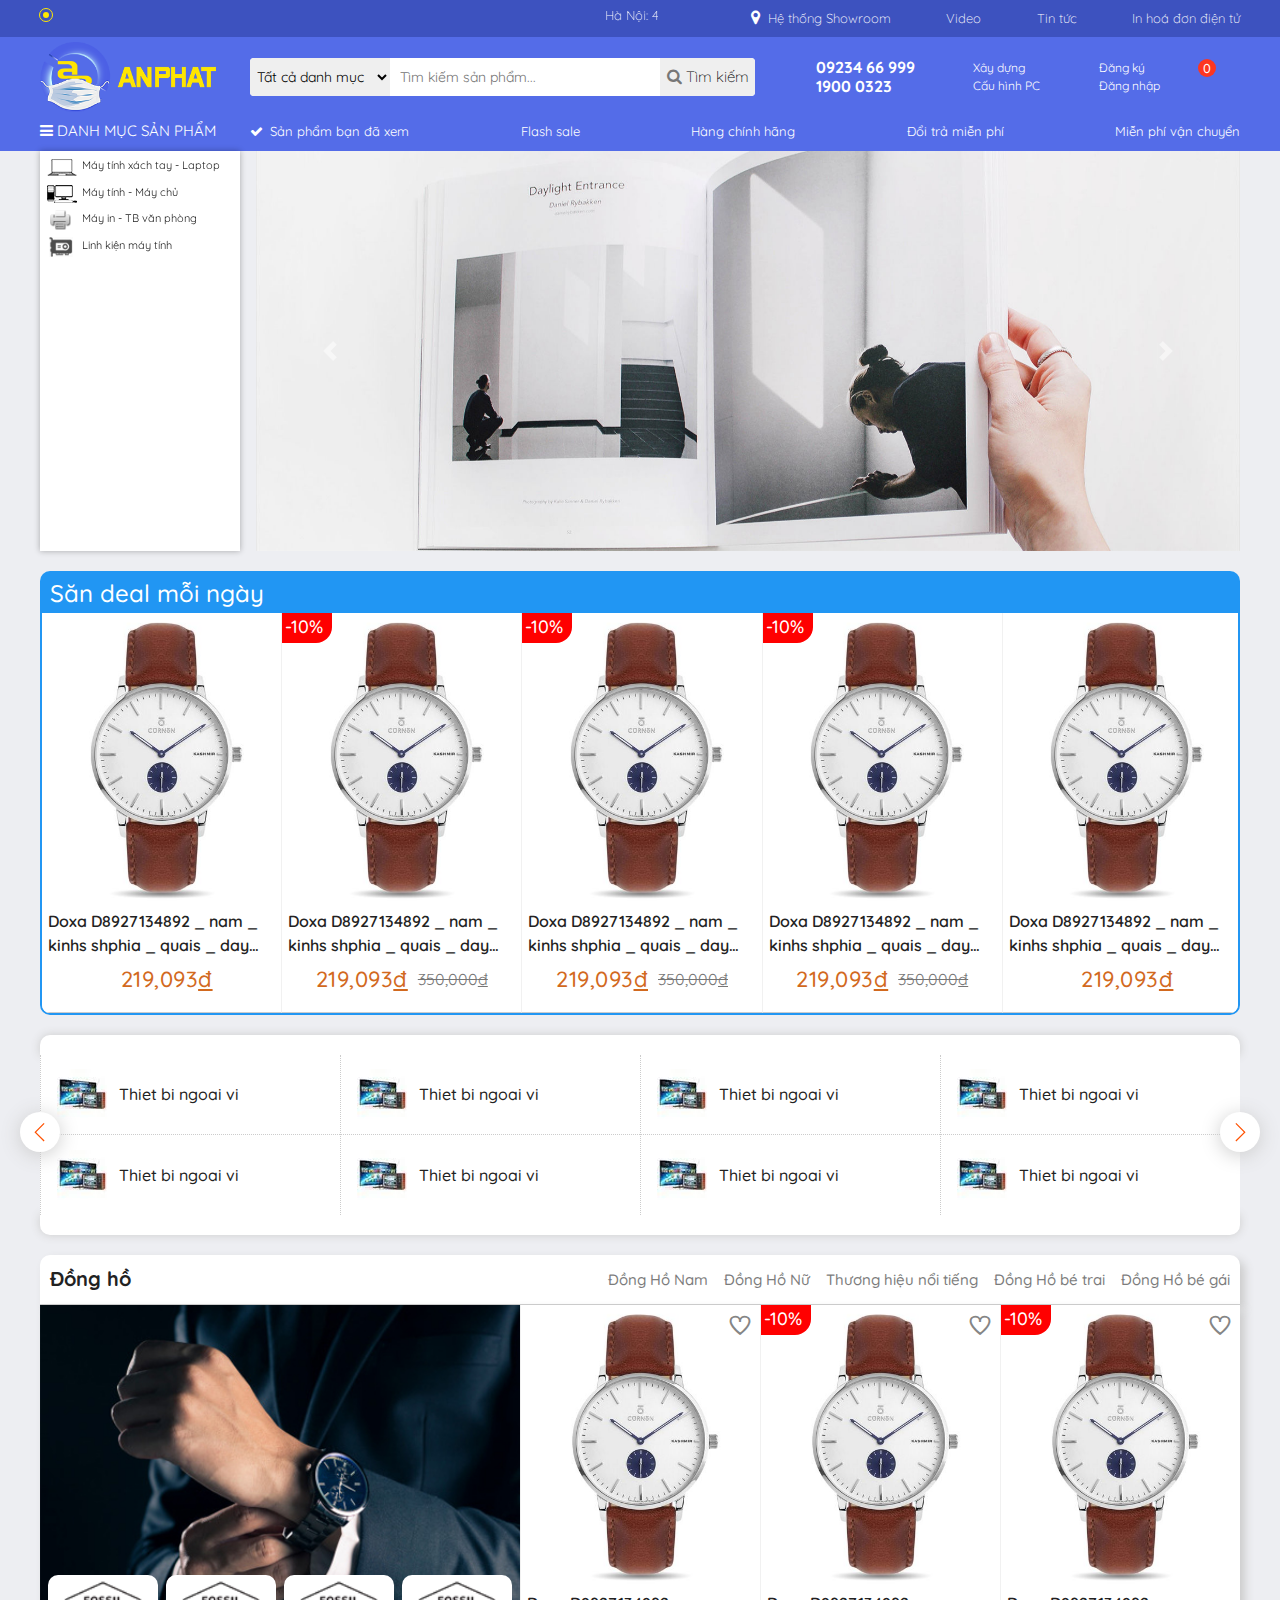
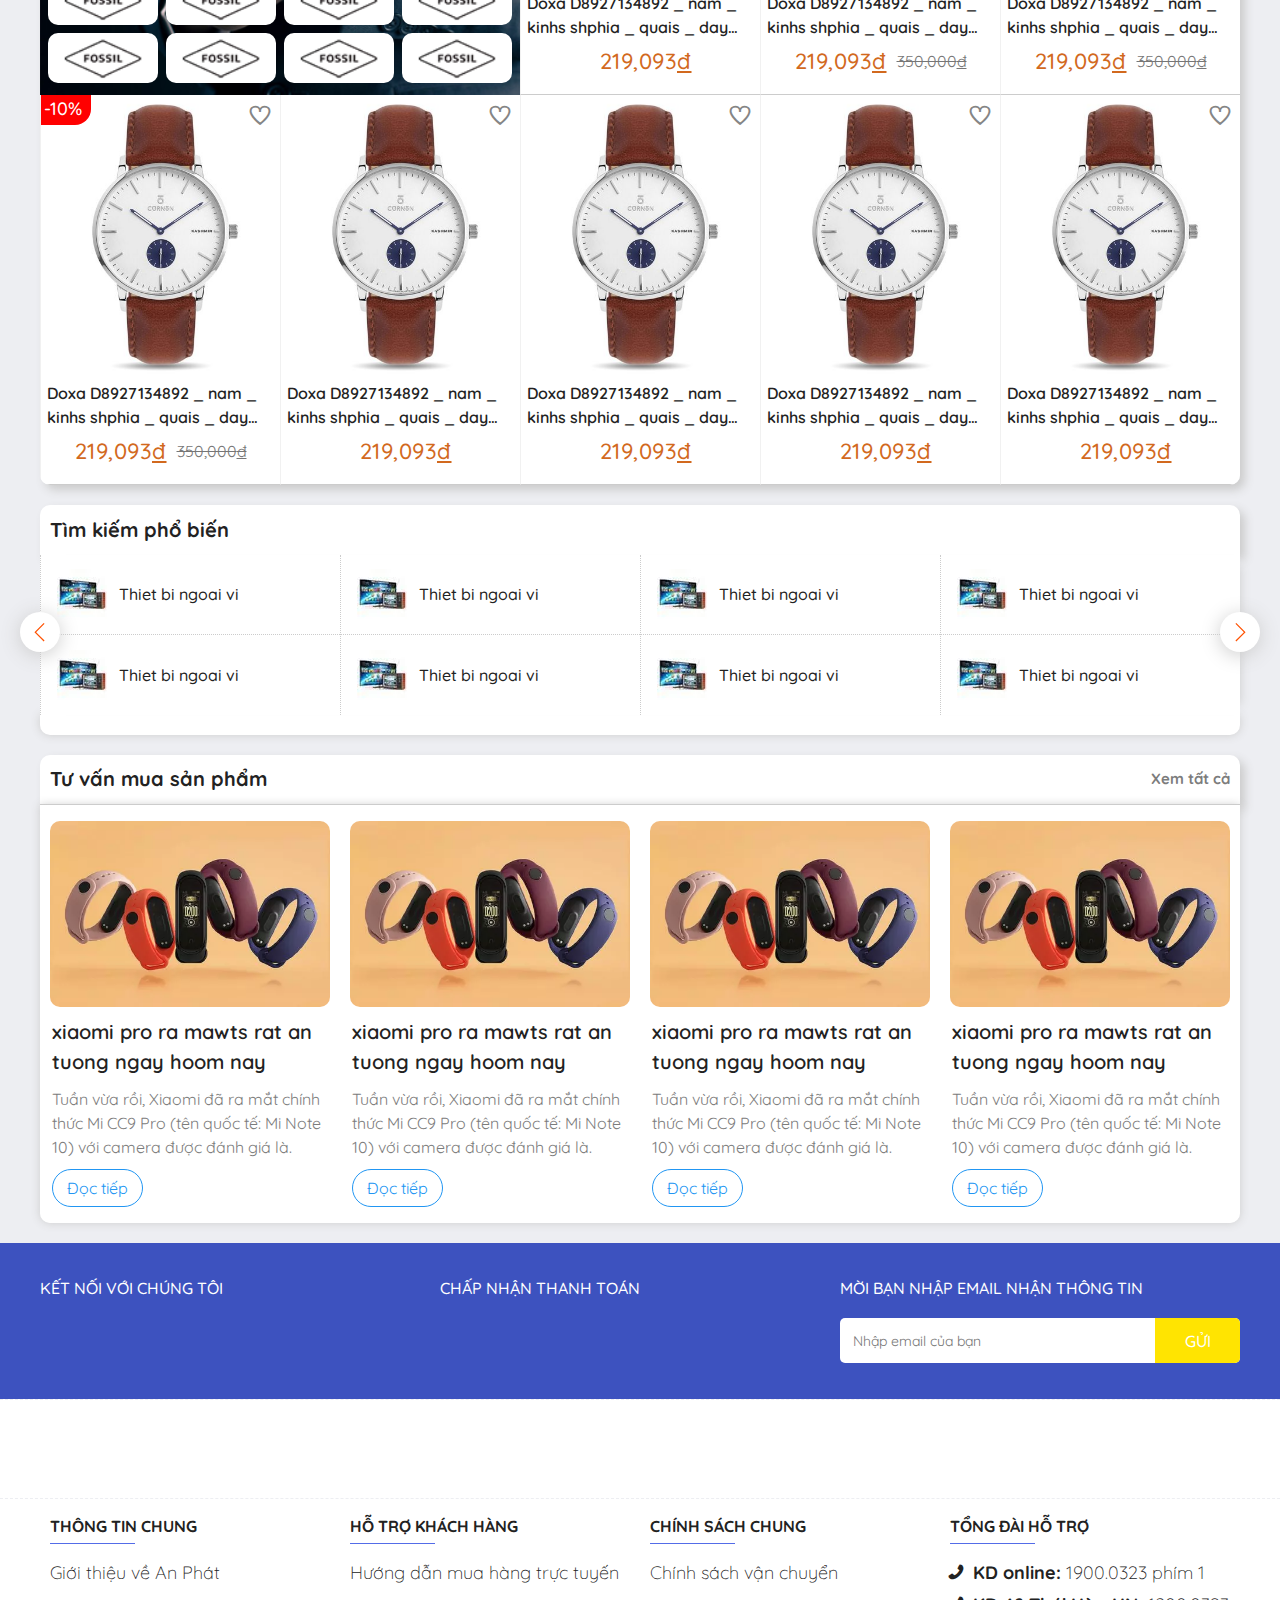
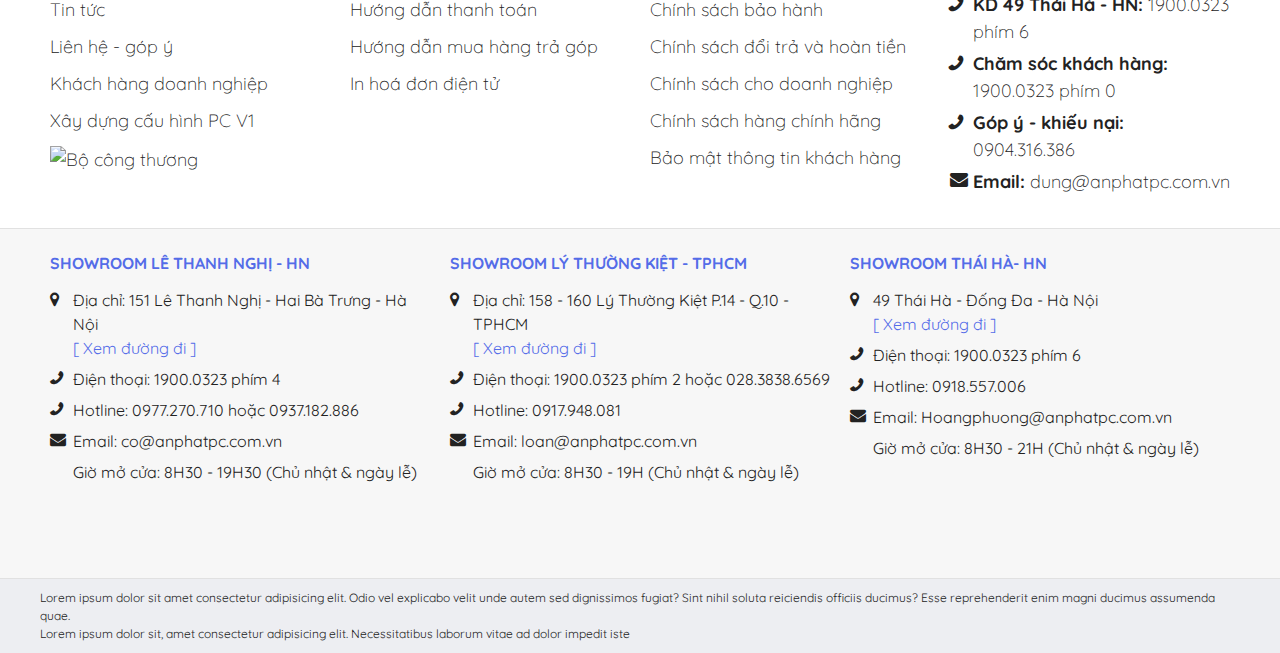
==== commit 5541963b: "done v3" ====
--- a/index.html
+++ b/index.html
@@ -58,10 +58,9 @@
           <h1 class="m-0">
 
             <a href="index.html" class="logo">
-              <img src="https://anphat.com.vn/media/banner/logo_mask2-ngang%20(1).png" alt="my-shop" class="logo-img" />
-              <img width="40px" height="40px"
-                src="https://cdn.thukyluat.vn/nhch-images//CauHoi_Hinh/9eb6abaa-8cda-456c-ad66-26ba4da23ffe.jpg"
-                alt="my-shop" class="logo-img-fixed lazy" />
+              <img src="./assets/img/logo_pc.png" alt="my-shop" class="logo-img" />
+              <img width="40px" height="40px" src="./assets/img/logo_mobile.jpg" alt="my-shop"
+                class="logo-img-fixed lazy" />
             </a>
           </h1>
           <!-- search -->
@@ -163,8 +162,7 @@
                 <div class="item" data-id="395">
                   <a href="category.html" class="pro-cate-1">
                     <span class="cat-thumb-item" style="width: 35px; text-align: center">
-                      <img src="https://anphat.com.vn/media/category/cat_b706c0f50035bddb63ca6e91efef7703.png"
-                        alt="Máy tính xách tay - Laptop" />
+                      <img src="./assets/img/icon_laptop.png" alt="Máy tính xách tay - Laptop" />
                     </span>
 
                     <span class="title" title="Máy tính xách tay - Laptop">
@@ -837,8 +835,7 @@
                 <div class="item" data-id="394">
                   <a href="category.html" class="pro-cate-1">
                     <span class="cat-thumb-item" style="width: 35px; text-align: center">
-                      <img src="https://anphat.com.vn/media/category/cat_a2e098b9730b13b0f4a5fa64ee45901c.png"
-                        alt="Máy tính - Máy chủ" />
+                      <img src="./assets/img/icon_pc.png" alt="Máy tính - Máy chủ" />
                     </span>
 
                     <span class="title" title="Máy tính - Máy chủ">
@@ -1452,8 +1449,7 @@
                 <div class="item" data-id="400">
                   <a href="category.html" class="pro-cate-1">
                     <span class="cat-thumb-item" style="width: 35px; text-align: center">
-                      <img src="https://anphat.com.vn/media/category/cat_1073e9906b9dd89e0e453d1bc5ec4212.png"
-                        alt="Máy in - TB văn phòng" />
+                      <img src="./assets/img/icon_mayin.png" alt="Máy in - TB văn phòng" />
                     </span>
 
                     <span class="title" title="Máy in - TB văn phòng">
@@ -1923,8 +1919,7 @@
                 <div class="item" data-id="1253">
                   <a href="category.html" class="pro-cate-1">
                     <span class="cat-thumb-item" style="width: 35px; text-align: center">
-                      <img src="https://anphat.com.vn/media/category/cat_cf48adbcc24dd52850830b617fdce703.png"
-                        alt="Linh kiện máy tính" />
+                      <img src="./assets/img/icon_linhkien.png" alt="Linh kiện máy tính" />
                     </span>
 
                     <span class="title" title="Linh kiện máy tính">
@@ -2435,73 +2430,61 @@
     <div class="slider slider_container">
       <div class="col_category">
         <div class="category_item">
-          <img src="https://file.hstatic.net/200000283825/collection/dientu_529a2b0eab674922bd71ca99d0576272_thumb.jpg"
-            alt="" srcset="" />
+          <img src="./assets/img/img_thietbi.webp" alt="" srcset="" />
           <span class="category_item-name">Thiet bi ngoai vi</span>
         </div>
         <div class="category_item">
-          <img src="https://file.hstatic.net/200000283825/collection/dientu_529a2b0eab674922bd71ca99d0576272_thumb.jpg"
-            alt="" srcset="" />
+          <img src="./assets/img/img_thietbi.webp" alt="" srcset="" />
           <span class="category_item-name">Thiet bi ngoai vi</span>
         </div>
       </div>
       <div class="col_category">
         <div class="category_item">
-          <img src="https://file.hstatic.net/200000283825/collection/dientu_529a2b0eab674922bd71ca99d0576272_thumb.jpg"
-            alt="" srcset="" />
+          <img src="./assets/img/img_thietbi.webp" alt="" srcset="" />
           <span class="category_item-name">Thiet bi ngoai vi</span>
         </div>
         <div class="category_item">
-          <img src="https://file.hstatic.net/200000283825/collection/dientu_529a2b0eab674922bd71ca99d0576272_thumb.jpg"
-            alt="" srcset="" />
+          <img src="./assets/img/img_thietbi.webp" alt="" srcset="" />
           <span class="category_item-name">Thiet bi ngoai vi</span>
         </div>
       </div>
       <div class="col_category">
         <div class="category_item">
-          <img src="https://file.hstatic.net/200000283825/collection/dientu_529a2b0eab674922bd71ca99d0576272_thumb.jpg"
-            alt="" srcset="" />
+          <img src="./assets/img/img_thietbi.webp" alt="" srcset="" />
           <span class="category_item-name">Thiet bi ngoai vi</span>
         </div>
         <div class="category_item">
-          <img src="https://file.hstatic.net/200000283825/collection/dientu_529a2b0eab674922bd71ca99d0576272_thumb.jpg"
-            alt="" srcset="" />
+          <img src="./assets/img/img_thietbi.webp" alt="" srcset="" />
           <span class="category_item-name">Thiet bi ngoai vi</span>
         </div>
       </div>
       <div class="col_category">
         <div class="category_item">
-          <img src="https://file.hstatic.net/200000283825/collection/dientu_529a2b0eab674922bd71ca99d0576272_thumb.jpg"
-            alt="" srcset="" />
+          <img src="./assets/img/img_thietbi.webp" alt="" srcset="" />
           <span class="category_item-name">Thiet bi ngoai vi</span>
         </div>
         <div class="category_item">
-          <img src="https://file.hstatic.net/200000283825/collection/dientu_529a2b0eab674922bd71ca99d0576272_thumb.jpg"
-            alt="" srcset="" />
+          <img src="./assets/img/img_thietbi.webp" alt="" srcset="" />
           <span class="category_item-name">Thiet bi ngoai vi</span>
         </div>
       </div>
       <div class="col_category">
         <div class="category_item">
-          <img src="https://file.hstatic.net/200000283825/collection/dientu_529a2b0eab674922bd71ca99d0576272_thumb.jpg"
-            alt="" srcset="" />
+          <img src="./assets/img/img_thietbi.webp" alt="" srcset="" />
           <span class="category_item-name">Thiet bi ngoai vi</span>
         </div>
         <div class="category_item">
-          <img src="https://file.hstatic.net/200000283825/collection/dientu_529a2b0eab674922bd71ca99d0576272_thumb.jpg"
-            alt="" srcset="" />
+          <img src="./assets/img/img_thietbi.webp" alt="" srcset="" />
           <span class="category_item-name">Thiet bi ngoai vi</span>
         </div>
       </div>
       <div class="col_category">
         <div class="category_item">
-          <img src="https://file.hstatic.net/200000283825/collection/dientu_529a2b0eab674922bd71ca99d0576272_thumb.jpg"
-            alt="" srcset="" />
+          <img src="./assets/img/img_thietbi.webp" alt="" srcset="" />
           <span class="category_item-name">Thiet bi ngoai vi</span>
         </div>
         <div class="category_item">
-          <img src="https://file.hstatic.net/200000283825/collection/dientu_529a2b0eab674922bd71ca99d0576272_thumb.jpg"
-            alt="" srcset="" />
+          <img src="./assets/img/img_thietbi.webp" alt="" srcset="" />
           <span class="category_item-name">Thiet bi ngoai vi</span>
         </div>
       </div>
@@ -2531,30 +2514,14 @@
           <img src="./assets/img/cart_category-img.jpeg" alt="" srcset="" />
           <div class="container-icon">
 
-            <div class="icon-brand"><img
-                src="https://bizweb.dktcdn.net/thumb/large/100/371/004/collections/fossil.png?v=1573651993940" alt=""
-                srcset=""></div>
-            <div class="icon-brand"><img
-                src="https://bizweb.dktcdn.net/thumb/large/100/371/004/collections/fossil.png?v=1573651993940" alt=""
-                srcset=""></div>
-            <div class="icon-brand"><img
-                src="https://bizweb.dktcdn.net/thumb/large/100/371/004/collections/fossil.png?v=1573651993940" alt=""
-                srcset=""></div>
-            <div class="icon-brand"><img
-                src="https://bizweb.dktcdn.net/thumb/large/100/371/004/collections/fossil.png?v=1573651993940" alt=""
-                srcset=""></div>
-            <div class="icon-brand"><img
-                src="https://bizweb.dktcdn.net/thumb/large/100/371/004/collections/fossil.png?v=1573651993940" alt=""
-                srcset=""></div>
-            <div class="icon-brand"><img
-                src="https://bizweb.dktcdn.net/thumb/large/100/371/004/collections/fossil.png?v=1573651993940" alt=""
-                srcset=""></div>
-            <div class="icon-brand"><img
-                src="https://bizweb.dktcdn.net/thumb/large/100/371/004/collections/fossil.png?v=1573651993940" alt=""
-                srcset=""></div>
-            <div class="icon-brand"><img
-                src="https://bizweb.dktcdn.net/thumb/large/100/371/004/collections/fossil.png?v=1573651993940" alt=""
-                srcset=""></div>
+            <div class="icon-brand"><img src="./assets/img/fossil.webp" alt="" srcset=""></div>
+            <div class="icon-brand"><img src="./assets/img/fossil.webp" alt="" srcset=""></div>
+            <div class="icon-brand"><img src="./assets/img/fossil.webp" alt="" srcset=""></div>
+            <div class="icon-brand"><img src="./assets/img/fossil.webp" alt="" srcset=""></div>
+            <div class="icon-brand"><img src="./assets/img/fossil.webp" alt="" srcset=""></div>
+            <div class="icon-brand"><img src="./assets/img/fossil.webp" alt="" srcset=""></div>
+            <div class="icon-brand"><img src="./assets/img/fossil.webp" alt="" srcset=""></div>
+            <div class="icon-brand"><img src="./assets/img/fossil.webp" alt="" srcset=""></div>
           </div>
         </div>
         <div class="col cart_category-product-item ">
@@ -2739,73 +2706,61 @@
     <div class="slider slider_container">
       <div class="col_popular">
         <div class="popular_item">
-          <img src="https://file.hstatic.net/200000283825/collection/dientu_529a2b0eab674922bd71ca99d0576272_thumb.jpg"
-            alt="" srcset="" />
+          <img src="./assets/img/img_thietbi.webp" alt="" srcset="" />
           <span class="popular_item-name">Thiet bi ngoai vi</span>
         </div>
         <div class="popular_item">
-          <img src="https://file.hstatic.net/200000283825/collection/dientu_529a2b0eab674922bd71ca99d0576272_thumb.jpg"
-            alt="" srcset="" />
+          <img src="./assets/img/img_thietbi.webp" alt="" srcset="" />
           <span class="popular_item-name">Thiet bi ngoai vi</span>
         </div>
       </div>
       <div class="col_popular">
         <div class="popular_item">
-          <img src="https://file.hstatic.net/200000283825/collection/dientu_529a2b0eab674922bd71ca99d0576272_thumb.jpg"
-            alt="" srcset="" />
+          <img src="./assets/img/img_thietbi.webp" alt="" srcset="" />
           <span class="popular_item-name">Thiet bi ngoai vi</span>
         </div>
         <div class="popular_item">
-          <img src="https://file.hstatic.net/200000283825/collection/dientu_529a2b0eab674922bd71ca99d0576272_thumb.jpg"
-            alt="" srcset="" />
+          <img src="./assets/img/img_thietbi.webp" alt="" srcset="" />
           <span class="popular_item-name">Thiet bi ngoai vi</span>
         </div>
       </div>
       <div class="col_popular">
         <div class="popular_item">
-          <img src="https://file.hstatic.net/200000283825/collection/dientu_529a2b0eab674922bd71ca99d0576272_thumb.jpg"
-            alt="" srcset="" />
+          <img src="./assets/img/img_thietbi.webp" alt="" srcset="" />
           <span class="popular_item-name">Thiet bi ngoai vi</span>
         </div>
         <div class="popular_item">
-          <img src="https://file.hstatic.net/200000283825/collection/dientu_529a2b0eab674922bd71ca99d0576272_thumb.jpg"
-            alt="" srcset="" />
+          <img src="./assets/img/img_thietbi.webp" alt="" srcset="" />
           <span class="popular_item-name">Thiet bi ngoai vi</span>
         </div>
       </div>
       <div class="col_popular">
         <div class="popular_item">
-          <img src="https://file.hstatic.net/200000283825/collection/dientu_529a2b0eab674922bd71ca99d0576272_thumb.jpg"
-            alt="" srcset="" />
+          <img src="./assets/img/img_thietbi.webp" alt="" srcset="" />
           <span class="popular_item-name">Thiet bi ngoai vi</span>
         </div>
         <div class="popular_item">
-          <img src="https://file.hstatic.net/200000283825/collection/dientu_529a2b0eab674922bd71ca99d0576272_thumb.jpg"
-            alt="" srcset="" />
+          <img src="./assets/img/img_thietbi.webp" alt="" srcset="" />
           <span class="popular_item-name">Thiet bi ngoai vi</span>
         </div>
       </div>
       <div class="col_popular">
         <div class="popular_item">
-          <img src="https://file.hstatic.net/200000283825/collection/dientu_529a2b0eab674922bd71ca99d0576272_thumb.jpg"
-            alt="" srcset="" />
+          <img src="./assets/img/img_thietbi.webp" alt="" srcset="" />
           <span class="popular_item-name">Thiet bi ngoai vi</span>
         </div>
         <div class="popular_item">
-          <img src="https://file.hstatic.net/200000283825/collection/dientu_529a2b0eab674922bd71ca99d0576272_thumb.jpg"
-            alt="" srcset="" />
+          <img src="./assets/img/img_thietbi.webp" alt="" srcset="" />
           <span class="popular_item-name">Thiet bi ngoai vi</span>
         </div>
       </div>
       <div class="col_popular">
         <div class="popular_item">
-          <img src="https://file.hstatic.net/200000283825/collection/dientu_529a2b0eab674922bd71ca99d0576272_thumb.jpg"
-            alt="" srcset="" />
+          <img src="./assets/img/img_thietbi.webp" alt="" srcset="" />
           <span class="popular_item-name">Thiet bi ngoai vi</span>
         </div>
         <div class="popular_item">
-          <img src="https://file.hstatic.net/200000283825/collection/dientu_529a2b0eab674922bd71ca99d0576272_thumb.jpg"
-            alt="" srcset="" />
+          <img src="./assets/img/img_thietbi.webp" alt="" srcset="" />
           <span class="popular_item-name">Thiet bi ngoai vi</span>
         </div>
       </div>
@@ -2823,9 +2778,7 @@
     <div class="news_content container">
       <div class="row">
         <div class="col-lg-3 col-md-6 col-sm-12 news-item">
-          <img
-            src="https://bizweb.dktcdn.net/thumb/large/100/371/004/articles/mmmmmmmmmmmmmmmmmmmmmmmmmmmmm-600x400-1.jpg?v=1573437996887"
-            alt="" class="news_img" />
+          <img src="./assets/img/img_news.webp" alt="" class="news_img" />
           <div class="news-item-title">
             xiaomi pro ra mawts rat an tuong ngay hoom nay
           </div>
@@ -2836,9 +2789,7 @@
           <button class="read-more">Đọc tiếp</button>
         </div>
         <div class="col-lg-3 col-md-6 col-sm-12 news-item">
-          <img
-            src="https://bizweb.dktcdn.net/thumb/large/100/371/004/articles/mmmmmmmmmmmmmmmmmmmmmmmmmmmmm-600x400-1.jpg?v=1573437996887"
-            alt="" class="news_img" />
+          <img src="./assets/img/img_news.webp" alt="" class="news_img" />
           <div class="news-item-title">
             xiaomi pro ra mawts rat an tuong ngay hoom nay
           </div>
@@ -2849,9 +2800,7 @@
           <button class="read-more">Đọc tiếp</button>
         </div>
         <div class="col-lg-3 col-md-6 col-sm-12 news-item">
-          <img
-            src="https://bizweb.dktcdn.net/thumb/large/100/371/004/articles/mmmmmmmmmmmmmmmmmmmmmmmmmmmmm-600x400-1.jpg?v=1573437996887"
-            alt="" class="news_img" />
+          <img src="./assets/img/img_news.webp" alt="" class="news_img" />
           <div class="news-item-title">
             xiaomi pro ra mawts rat an tuong ngay hoom nay
           </div>
@@ -2862,9 +2811,7 @@
           <button class="read-more">Đọc tiếp</button>
         </div>
         <div class="col-lg-3 col-md-6 col-sm-12 news-item">
-          <img
-            src="https://bizweb.dktcdn.net/thumb/large/100/371/004/articles/mmmmmmmmmmmmmmmmmmmmmmmmmmmmm-600x400-1.jpg?v=1573437996887"
-            alt="" class="news_img" />
+          <img src="./assets/img/img_news.webp" alt="" class="news_img" />
           <div class="news-item-title">
             xiaomi pro ra mawts rat an tuong ngay hoom nay
           </div>
@@ -3170,16 +3117,14 @@
               <li>
                 <a href="category.html" style="color: #7c7c7c;"><span class="cat-thumb-item"
                     style="width: 35px; text-align: center">
-                    <img width="35px" style="margin-right: 6px;"
-                      src="https://anphat.com.vn/media/category/cat_b706c0f50035bddb63ca6e91efef7703.png"
+                    <img width="35px" style="margin-right: 6px;" src="./assets/img/icon_laptop.png"
                       alt="Máy tính xách tay - Laptop" />
                   </span> mays tinh</a>
               </li>
               <li>
                 <a href="category.html" style="color: #7c7c7c;">
                   <span class="cat-thumb-item" style="width: 35px; text-align: center">
-                    <img width="35px" style="margin-right: 6px;"
-                      src="https://anphat.com.vn/media/category/cat_a2e098b9730b13b0f4a5fa64ee45901c.png"
+                    <img width="35px" style="margin-right: 6px;" src="./assets/img/icon_pc.png"
                       alt="Máy tính xách tay - Laptop" />
                   </span> may chu
                 </a>
@@ -3187,8 +3132,7 @@
               <li>
                 <a href="category.html" style="color: #7c7c7c;">
                   <span class="cat-thumb-item" style="width: 35px; text-align: center">
-                    <img width="35px" style="margin-right: 6px;"
-                      src="https://anphat.com.vn/media/category/cat_1073e9906b9dd89e0e453d1bc5ec4212.png"
+                    <img width="35px" style="margin-right: 6px;" src="./assets/img/icon_mayin.png"
                       alt="Máy tính xách tay - Laptop" />
                   </span> linh kien may tinh
                 </a>
@@ -3196,8 +3140,7 @@
               <li>
                 <a href="category.html" style="color: #7c7c7c;">
                   <span class="cat-thumb-item" style="width: 35px; text-align: center">
-                    <img width="35px" style="margin-right: 6px;"
-                      src="https://anphat.com.vn/media/category/cat_cf48adbcc24dd52850830b617fdce703.png"
+                    <img width="35px" style="margin-right: 6px;" src="./assets/img/icon_linhkien.png"
                       alt="Máy tính xách tay - Laptop" />
                   </span> may in van phong
                 </a>
--- a/assets/css/web_pc.css
+++ b/assets/css/web_pc.css
@@ -4872,3 +4872,9 @@
 .container {
   padding: 0;
 }
+
+@media only screen and (max-width: 768px) {
+  .container {
+    max-width: 540px;
+  }
+}
